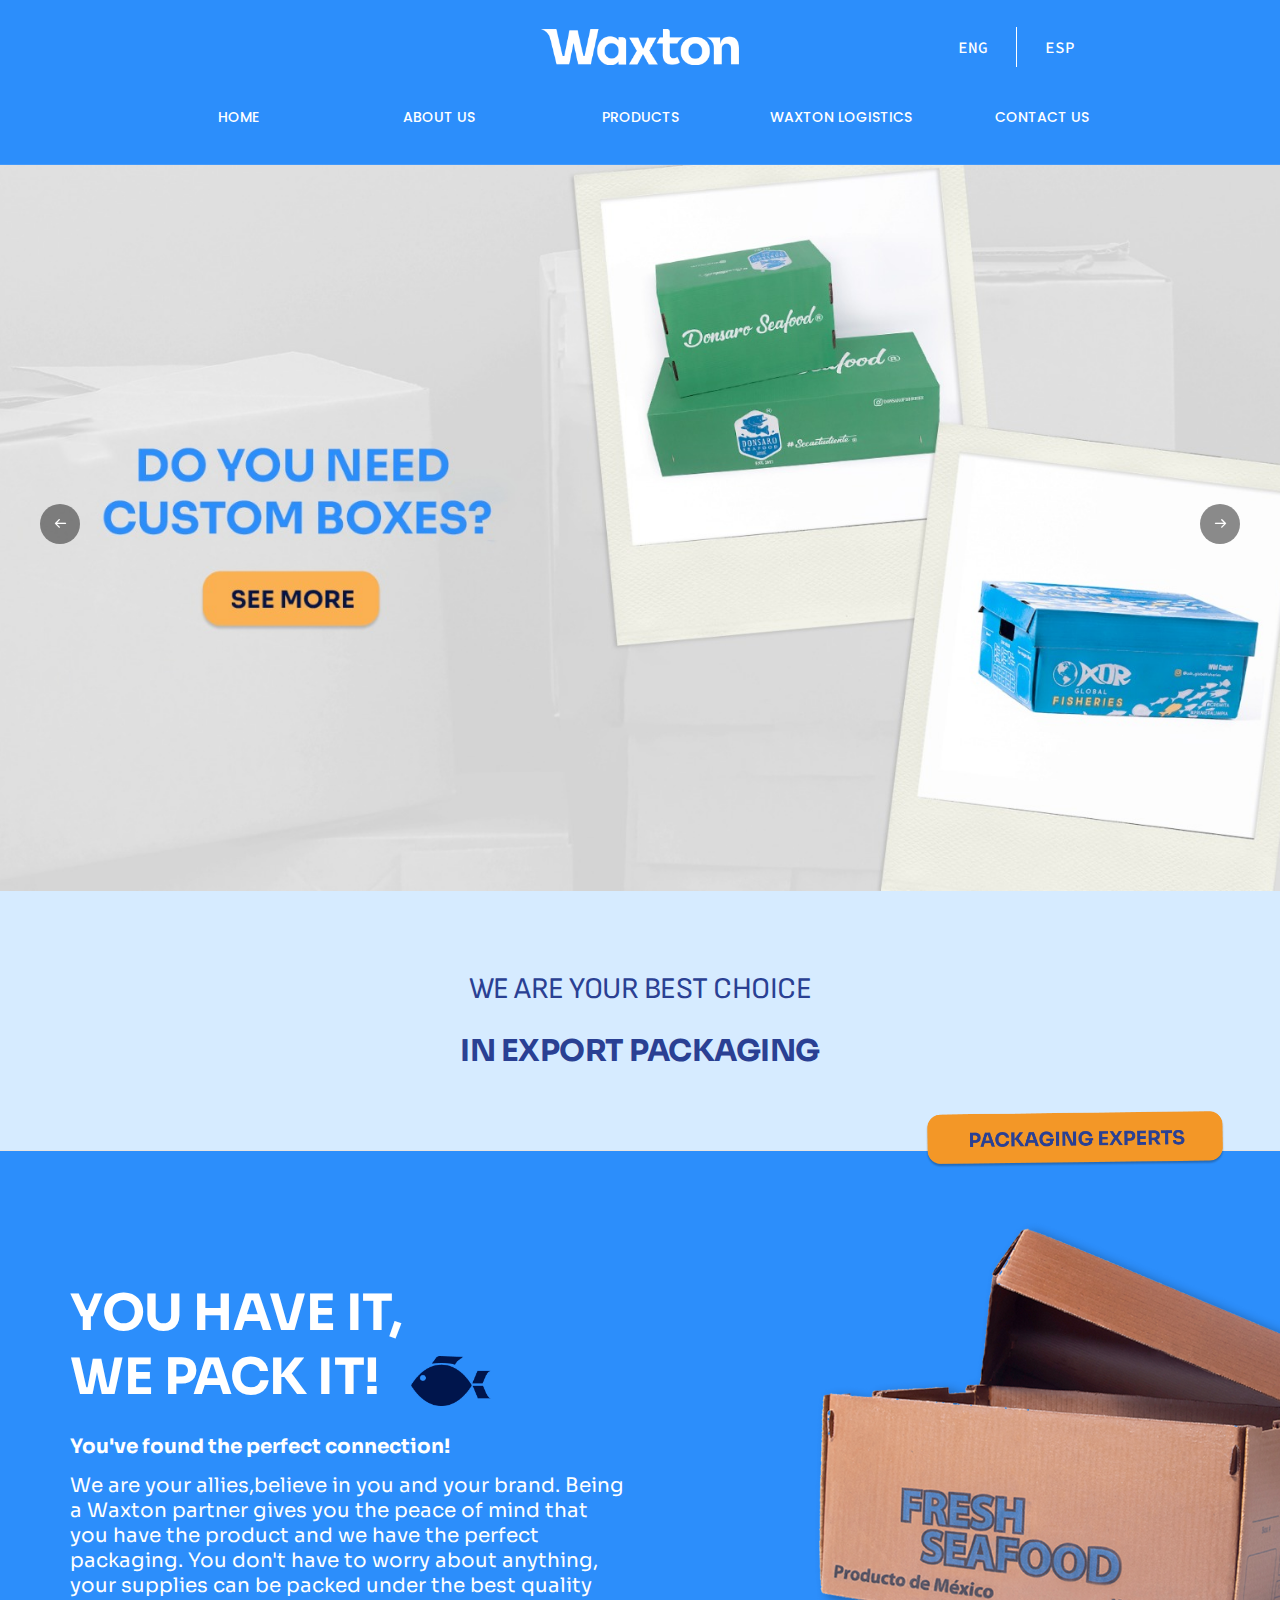
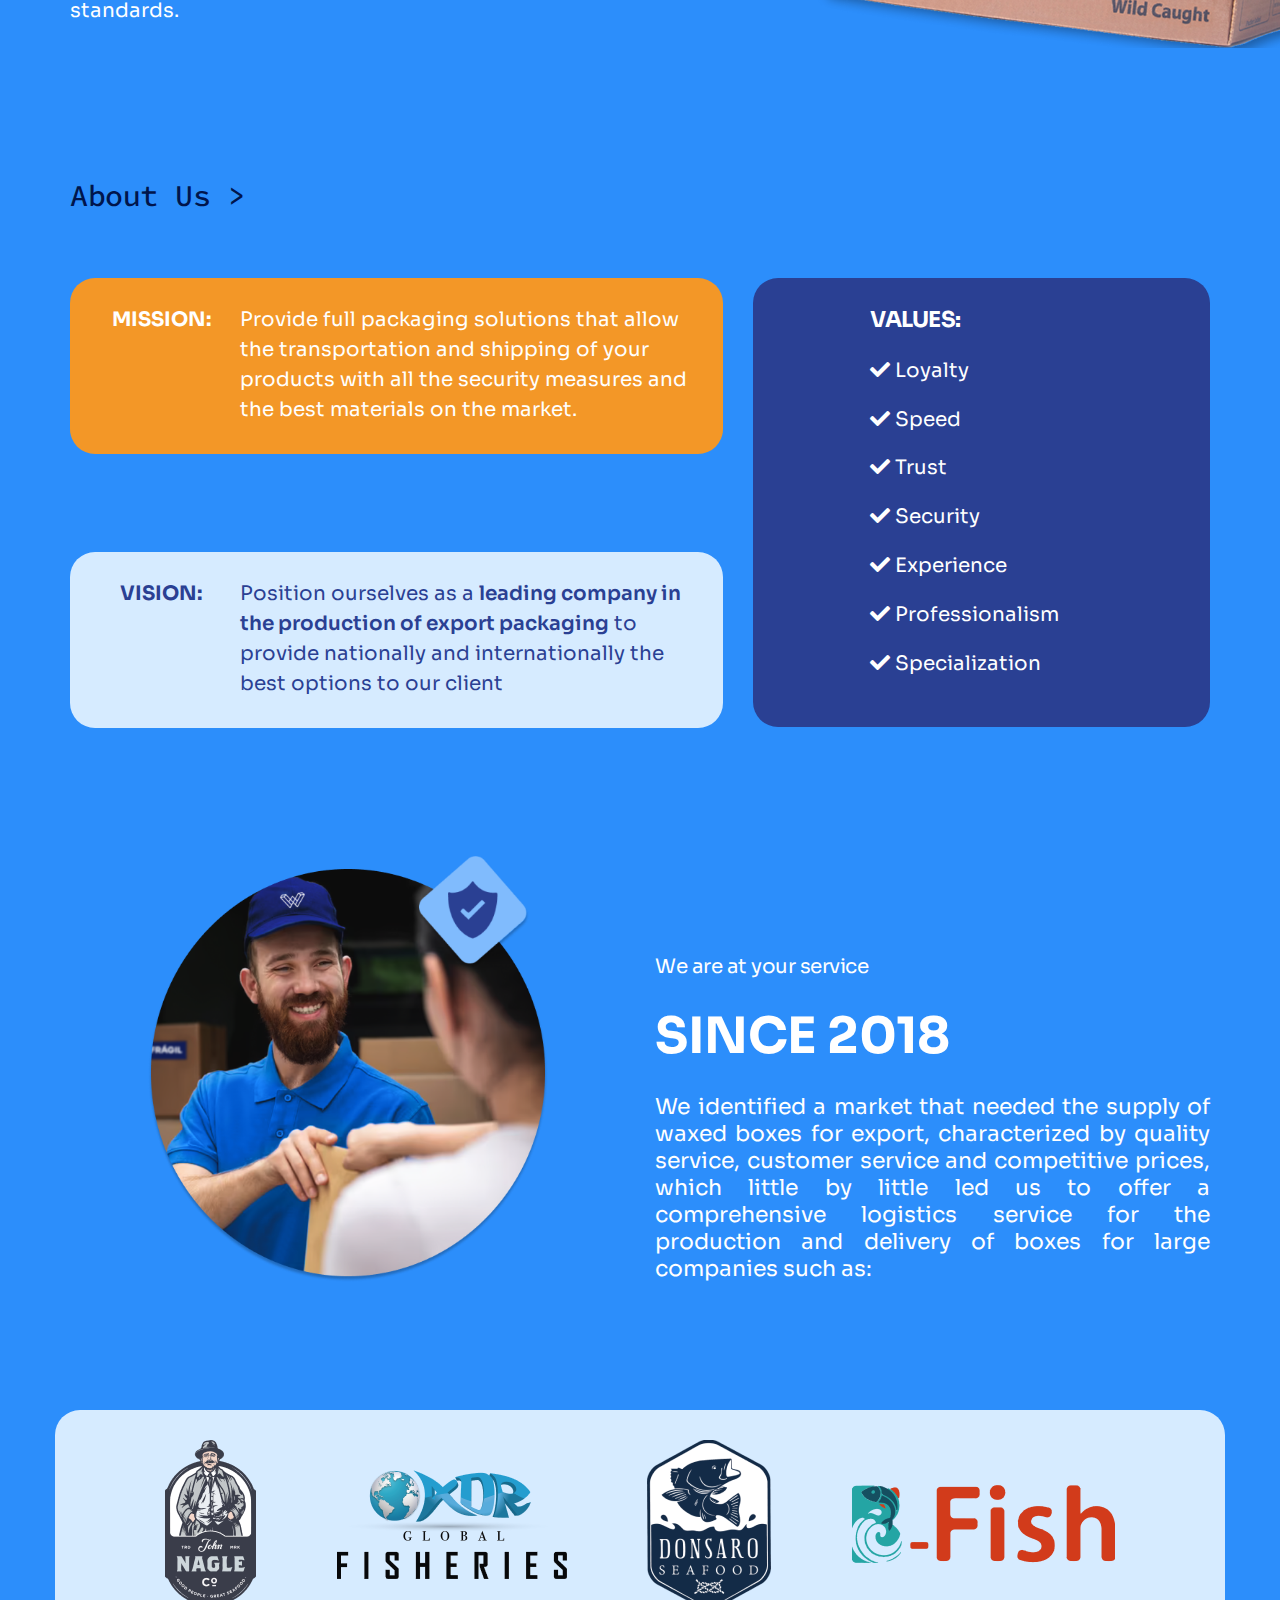
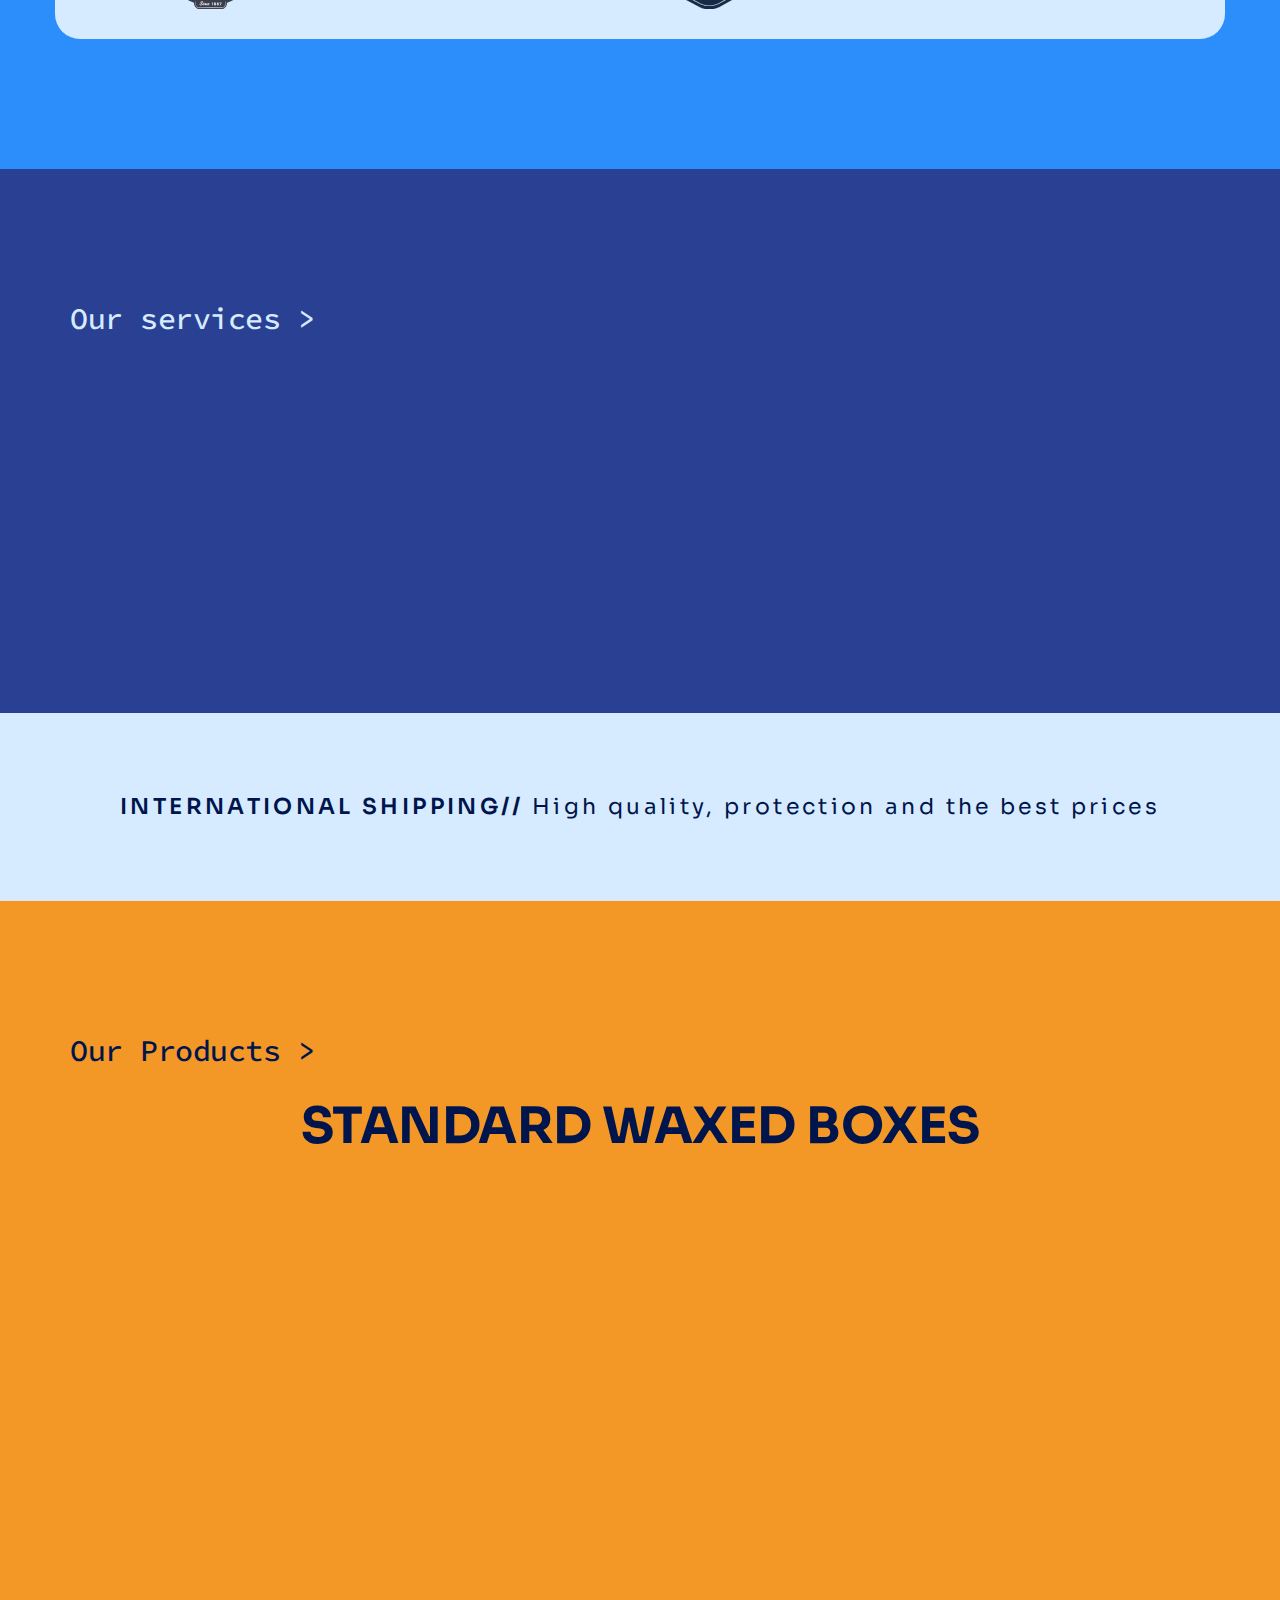
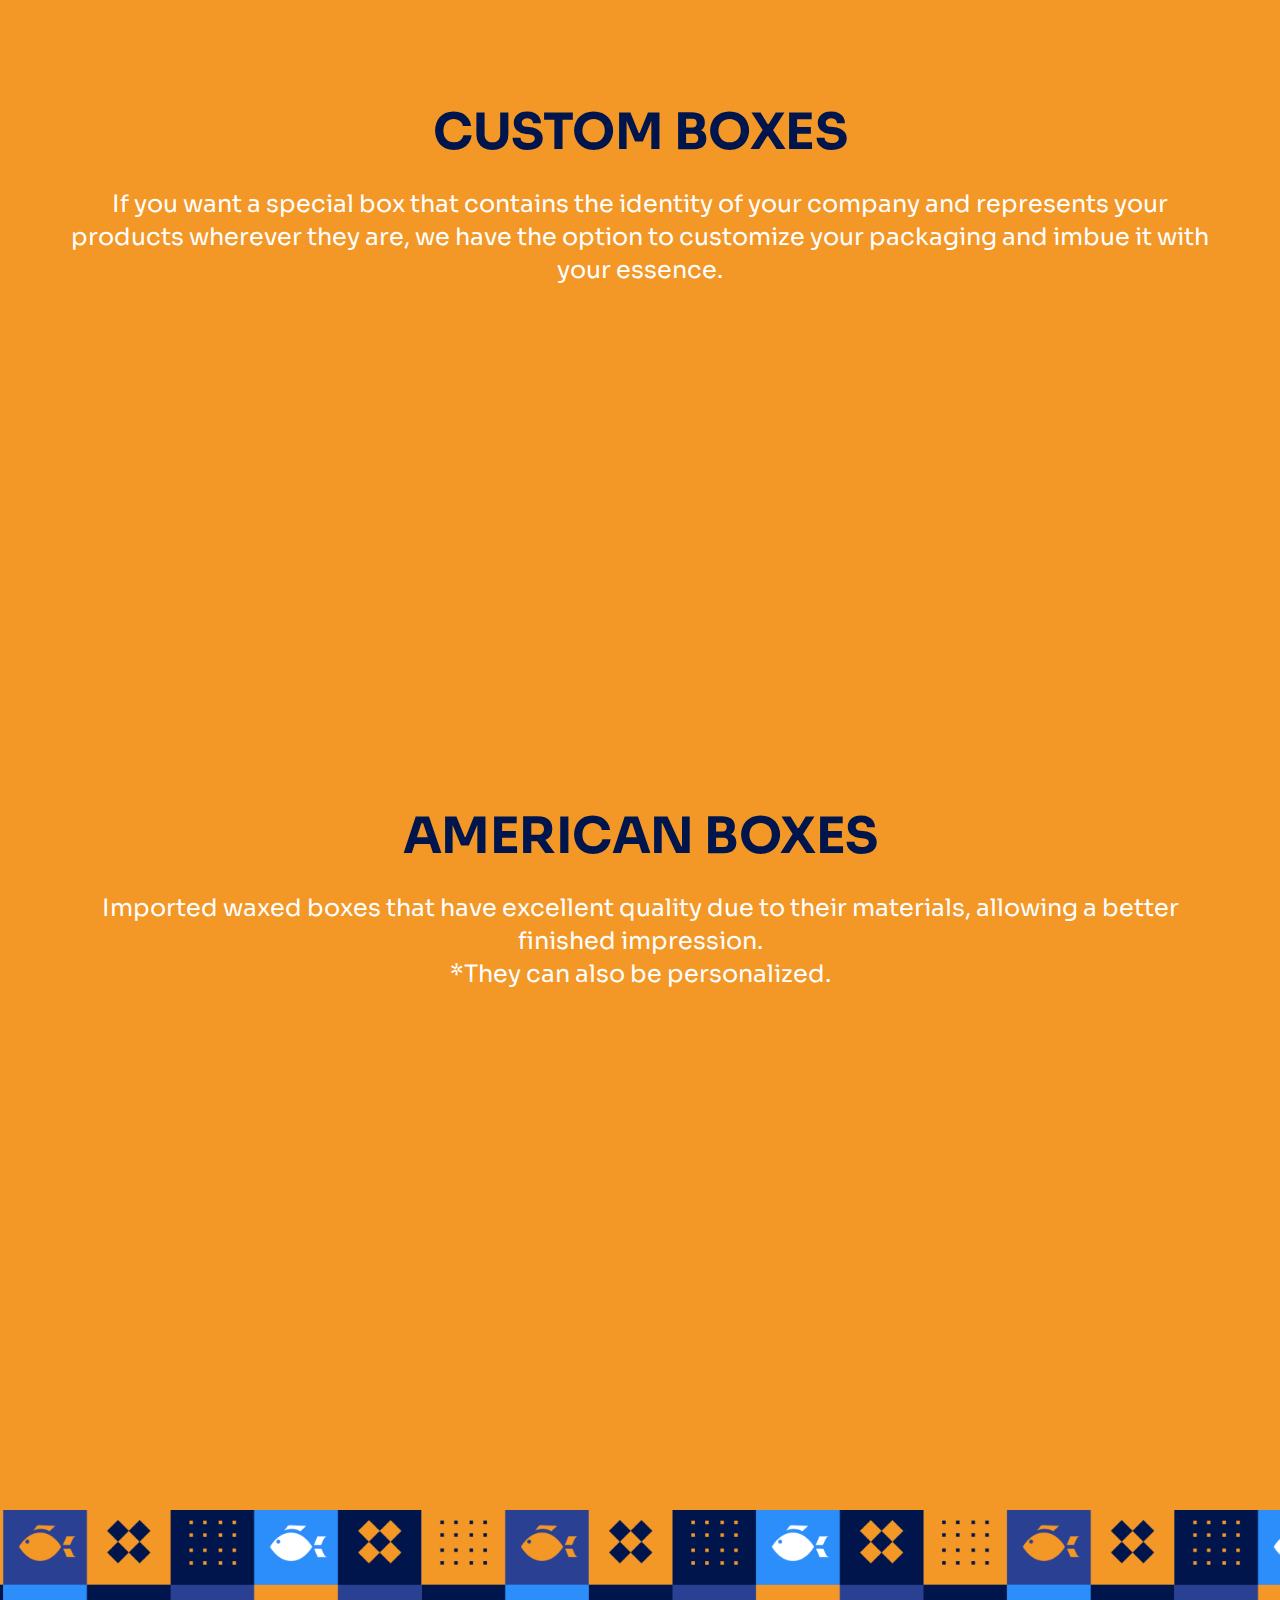
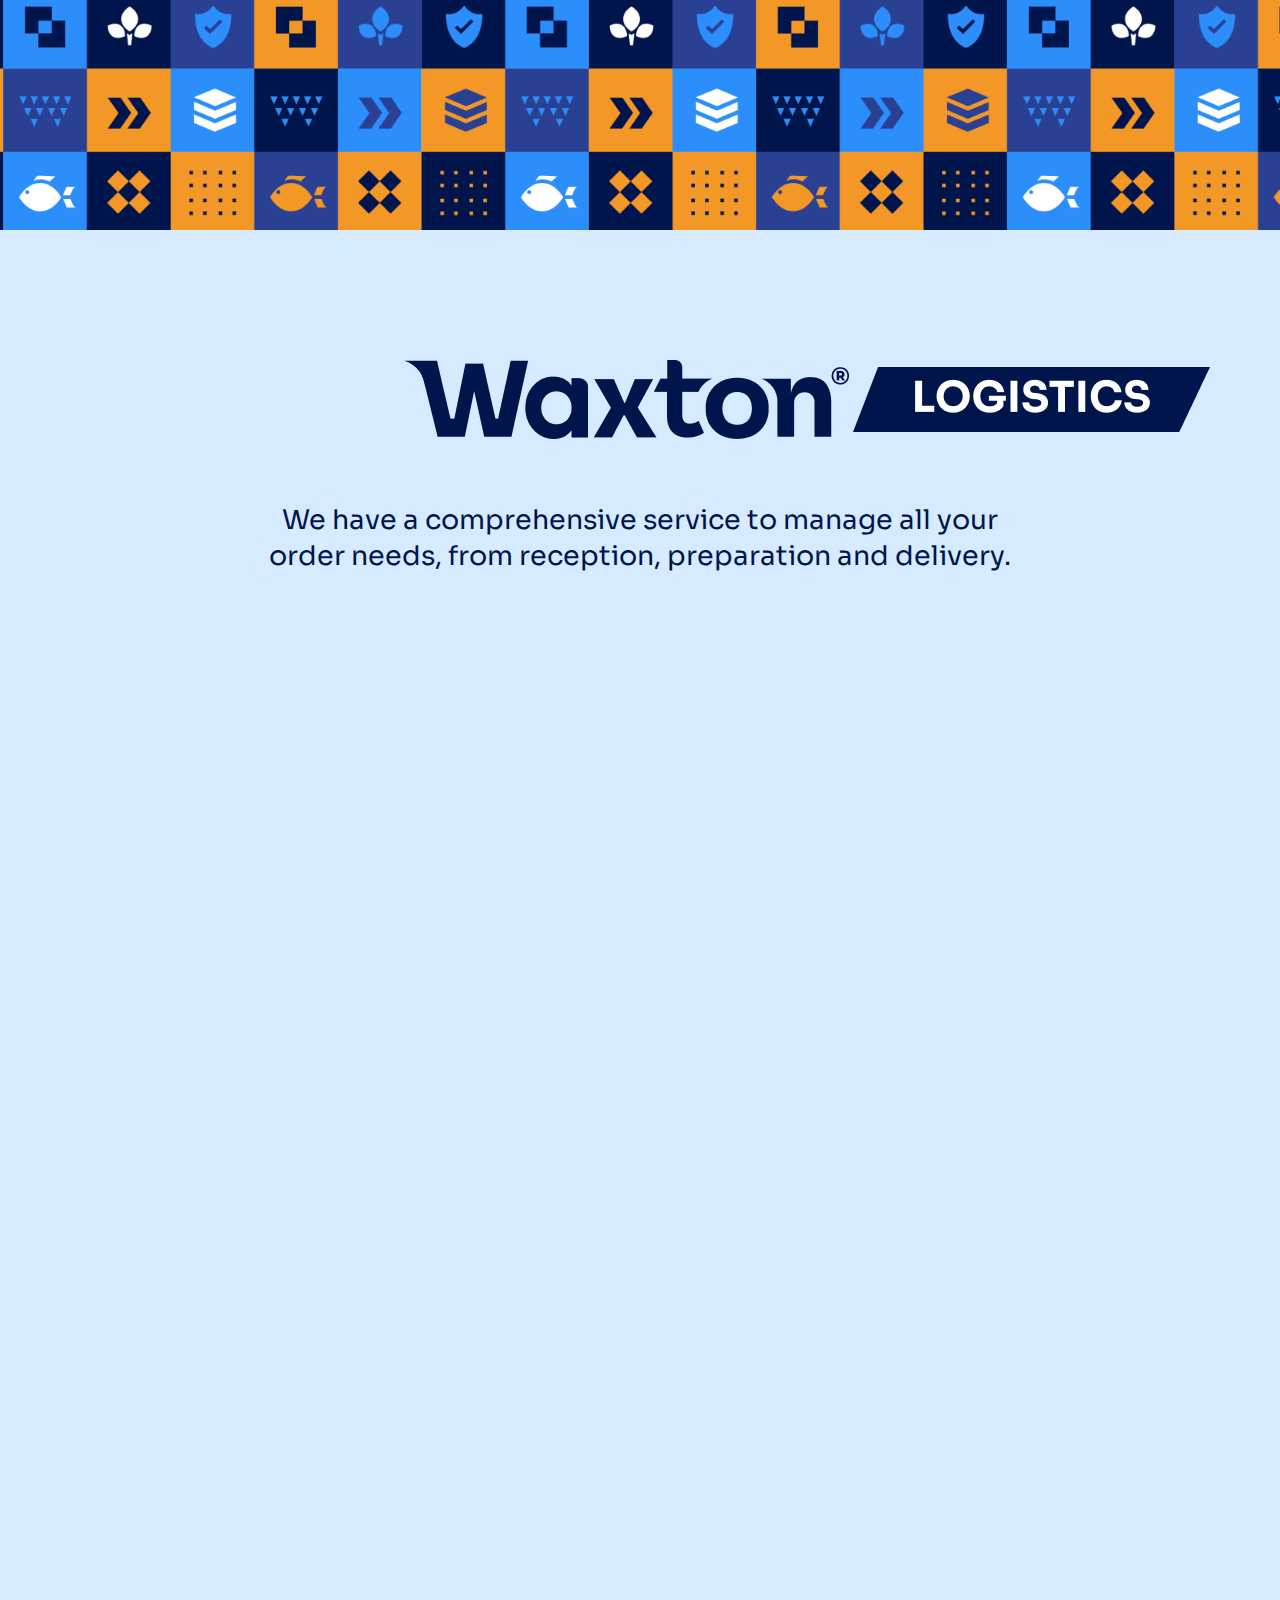
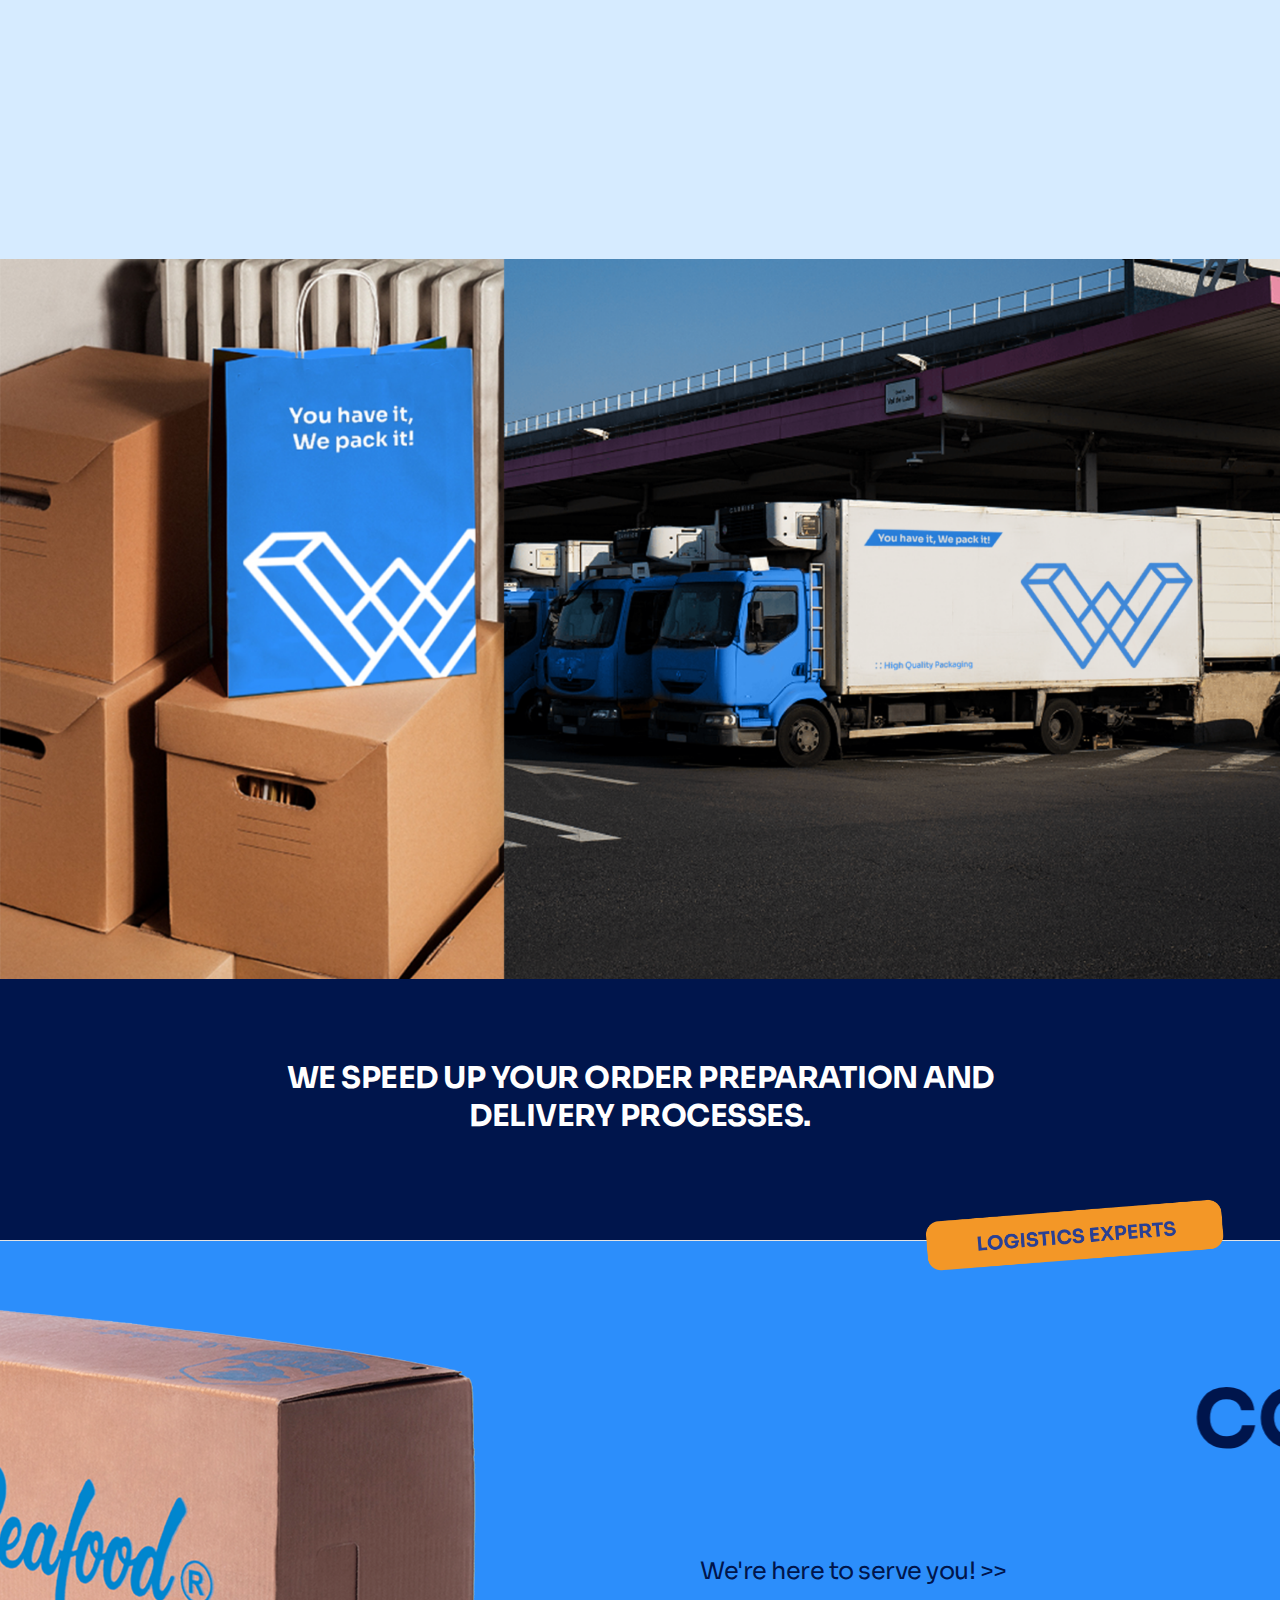
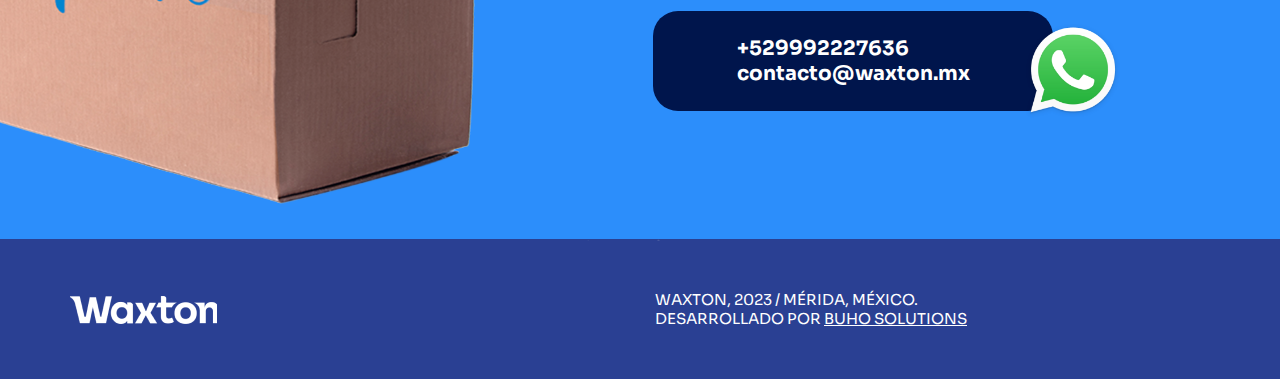
==== index_eng.html @ 56ac3d37 "Actualizacion 01-12" ====
<!doctype html>
<html class="no-js" lang="en">
    <head>
        <title>Waxton</title>
        <meta charset="utf-8">
        <meta http-equiv="X-UA-Compatible" content="IE=edge" />
        <meta name="author" content="ThemeZaa">
        <meta name="viewport" content="width=device-width,initial-scale=1.0,maximum-scale=1" />
        <meta name="description" content="WAXTON | Identificamos un mercado que necesitaba del abastecimiento de cajas enceradas para la exportación, caracterizado por la calidad en el servicio, el trato al cliente y precios competitivos, lo que poco a poco nos llevó a ofertar un servicio de logística integral para la producción y entrega de las cajas">
        <!-- favicon icon -->
        <link rel="shortcut icon" href="images/favicon.png">
        <!-- style sheets and font icons  -->
        <link rel="stylesheet" type="text/css" href="css/font-icons.min.css">
        <link rel="stylesheet" type="text/css" href="css/theme-vendors.min.css">
        <link rel="stylesheet" type="text/css" href="css/style.css" />
        <link rel="stylesheet" type="text/css" href="css/responsive.css" />
    </head>
    <body data-mobile-nav-style="classic" class="p-0-responsive">
        <!-- start header -->
        <header class="header-with-topbar">
            <nav class="navbar navbar-expand-lg navbar-dark  border-bottom border-color-white-transparent header-light bg-client-blue navbar-boxed header-reverse-scroll top-space navbar-light fixed-top ">
                
                <div class="container-fluid nav-header-container pr-respinsive ">
                    <div class="col-xl-6 col-lg-6 col-sm-6  text-center">
                        <a class="navbar-brand" href="index.html">
                            <img src="images/logos/logo_waxton.png" data-at2x="images/logos/logo_waxton.png" alt="" class="default-logo">
                            <img src="images/logos/logo_waxton.png" data-at2x="images/logos/logo_waxton.png" alt="" class="alt-logo">
                            <img src="images/logos/logo_waxton.png" data-at2x="images/logos/logo_waxton.png" alt="" class="mobile-logo">
                        </a>
                    </div>
                    <div class="col-auto col-lg-10 col-sm-6 menu-order px-lg-0">
                        <button class="navbar-toggler float-end" type="button" data-bs-toggle="collapse" data-bs-target="#navbarNav" aria-controls="navbarNav" aria-label="Toggle navigation">
                            <span class="navbar-toggler-line"></span>
                            <span class="navbar-toggler-line"></span>
                            <span class="navbar-toggler-line"></span>
                            <span class="navbar-toggler-line"></span>
                        </button>
                        <div class="collapse navbar-collapse justify-content-center" id="navbarNav">
                            <ul class="navbar-nav alt-font">
                                <li class="nav-item  ">
                                    <a href="#inicio" class="nav-link">HOME</a>
                                </li>
                                <li class="nav-item  ">
                                    <a href="#nosotros" class="nav-link">ABOUT US</a>
                                </li>
                                <li class="nav-item  ">
                                    <a href="#productos" class="nav-link">PRODUCTS</a>
                                </li>
                                <li class="nav-item  ">
                                    <a href="#waxton-logistic" class="nav-link">WAXTON LOGISTICS</a>
                                    
                                </li>
                                <li class="nav-item   ">
                                    <a href="#contacto" class="nav-link">CONTACT US</a>
                                </li>
                            </ul>
                            <div class="container_translate-2">
                                <a class="link-esp" href="#!">ESP</a>
                                <div class="separador-horizontal"></div>
                                <a class="link-eng" href="index_eng.html">ENG</a>
                            </div>
                            <img class="img-menu-resp" src="images/logos/logo_waxton.png" alt="">
                        </div>
                    </div>

                    <div class="container_translate">
                        <a class="link-esp" href="#!">ENG</a>
                        <div class="separador-horizontal"></div>
                        <a class="link-eng" href="index.html">ESP</a>
                    </div>
                </div>
            </nav>
        </header>
        <!-- end header -->
        <div class="main-content">
            <!-- start section -->
            <section class="padding-responsive" >
                <div class="container-fluid position-relative">
                    <div class="row">
                        <div class="swiper-container h-250px-resp white-move full-screen p-0 md-h-650px sm-h-500px" data-slider-options='{ "slidesPerView": 1, "loop": true, "autoplay": { "delay": 4500, "disableOnInteraction": false },  "pagination": { "el": ".swiper-pagination", "clickable": true }, "navigation": { "nextEl": ".swiper-button-next-nav", "prevEl": ".swiper-button-previous-nav" }, "keyboard": { "enabled": true, "onlyInViewport": true }, "effect": "slide" }'>
                            <div class="swiper-wrapper">
                                <!-- start slider item -->
                                <div class="swiper-slide cover-background" style="background-image:url('images/slider/slides_eng-1.jpeg');">
                                    
                                </div>
                                <!-- end slider item -->
                                <!-- start slider item -->
                                <div class="swiper-slide cover-background" style="background-image:url('images/slider/slider-eng-2.jpeg');">
                                    
                                </div>
                                <!-- end slider item -->
                                <!-- start slider item -->
                                <div class="swiper-slide cover-background" style="background-image:url('images/slider/slider-eng-3.jpeg');">

                                </div>
                                <!-- end slider item -->                          
                            </div>
                            <!-- start slider pagination -->
                            <div class="swiper-pagination swiper-light-pagination d-sm-none"></div>
                            <!-- end slider pagination -->
                            <!-- start slider navigation -->
                            <div class="swiper-button-next-nav swiper-button-next rounded-circle slider-navigation-style-07 d-none d-sm-flex"><i class="feather icon-feather-arrow-right"></i></div>
                            <div class="swiper-button-previous-nav swiper-button-prev rounded-circle slider-navigation-style-07 d-none d-sm-flex"><i class="feather icon-feather-arrow-left"></i></div>
                            <!-- end slider navigation -->
                        </div>
                    </div>
                </div>
            </section>
            <!-- end section -->
            <!-- start section -->
            <section class="half-section bg-client-blue2 border-bottom border-color-medium-gray">
                <div class="container position-relative">
                    <div class="row justify-content-center">
                        <div class="col-xl-8 text-center">
                            <h4 class="banner-subtitle">WE ARE YOUR BEST CHOICE</h4>
                            <h2 class="banner-title">IN EXPORT PACKAGING</h2>
                        </div>
                        
                    </div>
                    <img class="position-absolute posicionamiento-button" src="images/icons/expertos-en-cajas-eng.png" alt="button expertos">
                </div>
                
            </section>
            <!-- end section -->
            <!-- start section -->
            <section id="inicio" class="background-position-left-bottom bg-client-blue background-no-repeat position-relative">
                <div class="container">
                    <div class="row align-items-center position-relative">
                        <div class="col-12 col-xl-6 col-lg-6 ">
                            <div class="row container-inicio-respons">
                                <div class="col-6 col-xl-12 col-lg-12 position-relative">
                                    <h5 class="title-section-web-pack" data-wow-delay="0.1s">
                                        YOU HAVE IT, <br>
                                        WE PACK IT! &nbsp; <img class="image-dnone" width="80" height="50" src="images/icons/icon_pez.png" alt=""> 
                                    </h5>
                                </div>
                            </div>
                            <div class="row">
                                <span class="sub-title-section-web-pack mb-3">You've found the perfect connection!</span>
                                <p class="parrafo-section-web-pack">
                                    We are your allies,believe in you and your brand. Being a Waxton partner gives you the peace of mind that you have the product and we have the perfect packaging. You don't have to worry about anything, your supplies can be packed under the best quality standards.
                                </p>
                            </div>
                        </div>
                        
                        <img class="img-caja-2" loading="lazy" src="images/CAJA_1.png" alt="Imagen caja" />
                       
                    </div>
                </div>
            </section>
            <section id="nosotros" class="background-position-left-bottom bg-client-blue background-no-repeat position-relative">
                <div class="container padding-ten-top">
                    <div class="row">
                        <div class="col-xl-12 text-left">
                            <h3 class="title-filosofia">About Us ></h3>
                        </div>
                    </div>
                </div>
                <div class="container padding-three-top " >
                    <div class="row ">
                        <div class="col-xl-7 ">
                            <div class="container bg-orange-client p-2rem mb-responsive">
                                <div class="row mision-responsive">
                                    <div class="col-3 col-xl-3 p-0 text-center">
                                        <span class="mision-title">MISSION:</span>
                                    </div>
                                    <div class="col-9 col-xl-9 p-0">
                                        <span class="info-mision">
                                            Provide full packaging solutions that allow the transportation and shipping of your products with all the security measures and the best materials on the market.
                                        </span>
                                    </div>
                                </div>
                            </div>
                            <div class="container bg-client-blue2 border-radius-25px p-2rem">
                                <div class="row vision-responsive">
                                    <div class="col-3 col-xl-3 p-0 text-center">
                                        <span class="vision-title">VISION:</span>
                                    </div>
                                    <div class="col-9 col-xl-9 p-0">
                                        <span class="info-vision">
                                            Position ourselves as a <strong>leading company in the production of export packaging</strong> to provide nationally and internationally the best options to our client
                                               
                                        </span>
                                    </div>
                                </div>
                            </div>
                        </div>
                        <div class="col-xl-5 margin-4rem-responsive">
                            <div class="container bg-client-blue3 p-2rem border-radius-25px">
                                <div class="row justify-content-center">
                                    <div class="col-xl-7 section-valores">
                                        <div class="row flex-valores">
                                            <div class="col-4 col-xl-12">
                                                <h3 class="valores-title">VALUES:</h3>
                                            </div>
                                            <div class="col-8 col-xl-12">
                                                <ul class="list-valores" >
                                                    <li><i class="fa fa-check mr-5" aria-hidden="true"></i> Loyalty</li>
                                                    <li><i class="fa fa-check mr-5" aria-hidden="true"></i> Speed</li>
                                                    <li><i class="fa fa-check mr-5" aria-hidden="true"></i> Trust</li>
                                                    <li><i class="fa fa-check mr-5" aria-hidden="true"></i> Security</li>
                                                    <li><i class="fa fa-check mr-5" aria-hidden="true"></i> Experience</li>
                                                    <li><i class="fa fa-check mr-5" aria-hidden="true"></i> Professionalism</li>
                                                    <li><i class="fa fa-check mr-5" aria-hidden="true"></i> Specialization</li>
                                                </ul>
                                            </div>
                                        </div>
                                    </div>
                                </div>
                            </div>
                        </div>
                    </div>
                </div>
                <div  class="container padding-ten-top">
                    <div class="row">
                        <div class="col-xl-6 text-center-rsp text-center">
                            <img width="400" src="images/logos/Group_8.png" alt="Group_8">
                        </div>
                        <div class="col-xl-6 container-info">
                            <h4 class="info-subtitle">We are at your service</h4>
                            <h2 class="info-title">SINCE 2018</h2>
                            <span class="info-description">
                                We identified a market that needed the supply of waxed boxes for export, characterized by quality service, customer service and competitive prices, which little by little led us to offer a comprehensive logistics service for the production and delivery of boxes for large companies such as:
                            </span>
                        </div>
                    </div>
                </div>
                <div class="container padding-ten-top">
                    <div class="row bg-client-blue2 border-radius-25px container-logos ">
                        <!-- start client logo item -->
                        <div class="card2">
                            <img class="img-logo1" alt="" src="images/empresas/empresa_1.png">
                        </div>
                        
                        <!-- end client logo item -->
                        <!-- start client logo item -->
                        <div class="card2">
                            <img class="img-logo2" alt="" src="images/empresas/empresa_2.png">
                        </div>
                       
                        <!-- end client logo item -->
                        <!-- start client logo item -->
                        <div class="card2">
                            <img class="img-logo3" alt="" src="images/empresas/empresa_3.png">
                        </div>
                       
                        <!-- end client logo item -->
                        <!-- start client logo item -->
                        <div class="card2">
                            <img class="img-logo4" alt="" src="images/empresas/empresa_4.png">
                        </div>
                        
                        <!-- end client logo item -->
                    </div>
                </div>

            </section>
            <!-- end section -->
            <!-- start section -->
            <section class="background-position-left-bottom background-no-repeat bg-client-blue3" >
                <div class="container">
                    <div class="row">
                        <div class="col-xl-6">
                            <h2 class="title-servicios">Our services ></h2>
                        </div>
                    </div>
                </div>
                <div class="container padding-three-top padding-12-top">
                    <div class="row align-items-center gap-3rem">
                        <div class="col-12 col-lg-6 position-relative z-index-1 md-margin-50px-bottom sm-margin-35px-bottom wow animate__fadeIn" data-wow-delay="0.1s">
                            <div class="swiper-slide box-shadow-small box-shadow-extra-large-hover">
                                <div class="position-relative container-produccion padding-4-rem-all md-padding-4-rem-lr">
                                    <div class="bg-orange-client text-small  alt-font text-blue-client text-uppercase position-absolute top-minus-15px right-33 padding-5px-tb padding-20px-lr text-button-card">PRODUCTION</div>
                                    <span class="text-pruduccion">
                                        Manufacture of waxed cardboard boxes for the export of products.
                                    </span>
                                    <img class="text-small font-weight-500 alt-font text-blue-client text-uppercase position-absolute bottom-minus-24px right-6 padding-5px-tb padding-20px-lr " src="images/icons/icon-produccion.png" alt="Icon produccion" width="95">

                                    
                                </div>
                            </div>
                        </div>
                        <div class="col-12 col-lg-6 position-relative z-index-1 md-margin-50px-bottom sm-margin-35px-bottom wow animate__fadeIn" data-wow-delay="0.1s">
                            <div class="swiper-slide box-shadow-small box-shadow-extra-large-hover">
                                <div class="position-relative container-produccion padding-3-rem-all md-padding-4-rem-lr">
                                    <div class="bg-orange-client text-small  alt-font text-blue-client text-uppercase position-absolute top-minus-15px right-33 padding-5px-tb padding-20px-lr text-button-card">LOGISTIC</div>
                                    <span class="text-pruduccion">
                                        Logistics service: <br>
                                        Storage, delivery service and inventory.
                                    </span>
                                    <img class="text-small font-weight-500 alt-font text-blue-client text-uppercase position-absolute bottom-minus-24px right-6 padding-5px-tb padding-20px-lr text-button-card" src="images/icons/icon-logistica.png" alt="Icon logística" width="120">

                                    
                                </div>
                            </div>
                        </div>
                    </div>
                </div>
            </section>
            <!-- end section -->
            <!-- start section -->
            <section class="half-section bg-client-blue2 border-bottom border-color-medium-gray">
                <div class="container ">
                    <div class="row justify-content-center">
                        <div class="col-xl-12 text-center">
                            <h2 class="banner-title2"> <strong>INTERNATIONAL SHIPPING//</strong> High quality, protection and the best prices</h2>
                        </div>
                        
                    </div>
                </div>
            </section>
            <!-- end section -->
            <!-- start section -->
            <section id="productos" class="background-position-left-bottom background-no-repeat bg-orange-client border-radius-0px" >
                <div class="container">
                    <div class="row">
                        <div class="col-xl-6">
                            <h2 class="title-productos">Our Products ></h2>
                        </div>
                    </div>
                </div>
                <div class="container">
                    <div class="row justify-content-center">
                        <div class="col-xl-12 ">
                            <h2 class="title-productos-cards">STANDARD WAXED BOXES</h2>
                            <h2 class="title-productos-cards2">CAJAS ENCERADAS ESTÁNDAR</h2>
                            
                        </div>
                    </div>
                </div>
                <div class="container padding-three-top">
                    <div class="row align-items-center gap-3rem">
                        <div class="col-12 col-lg-4 position-relative z-index-1 md-margin-50px-bottom sm-margin-35px-bottom wow animate__fadeIn" data-wow-delay="0.1s">
                            <div class="swiper-slide box-shadow-small ">
                                <div class="position-relative container-product md-padding-4-rem-lr">
                                    <img loading="lazy" src="images/cards/card-1.png" alt="card 1">
                                    <div class="bg-client-blue4 text-small font-weight-500 alt-font text-blue-client  position-absolute bottom-minus-25px  padding-5px-tb padding-20px-lr text-button-card2 border-radius-25px">55 Lb <br> Box</div>

                                    
                                </div>
                            </div>
                        </div>
                        <div class="col-12 col-lg-4 position-relative z-index-1 md-margin-50px-bottom sm-margin-35px-bottom wow animate__fadeIn" data-wow-delay="0.1s">
                            <div class="swiper-slide box-shadow-small ">
                                <div class="position-relative container-product md-padding-4-rem-lr">
                                    <img loading="lazy" class="border-radius-25px" src="images/cards/card_2.png" alt="card 2">
                                    <div class="bg-client-blue4 text-small font-weight-500 alt-font text-blue-client  position-absolute bottom-minus-25px  padding-5px-tb padding-20px-lr text-button-card2 border-radius-25px">110 Lb <br> Box</div>
                                </div>
                            </div>
                        </div>
                        <div class="col-12 col-lg-4 position-relative z-index-1 md-margin-50px-bottom sm-margin-35px-bottom wow animate__fadeIn" data-wow-delay="0.1s">
                            <div class="swiper-slide box-shadow-small ">
                                <div class="position-relative container-product md-padding-4-rem-lr">
                                    <img loading="lazy" class="border-radius-25px" src="images/cards/card_3.png" alt="card 3">
                                    <div class="bg-client-blue4 text-small font-weight-500 alt-font text-blue-client  position-absolute bottom-minus-25px  padding-5px-tb padding-20px-lr text-button-card2 border-radius-25px">55 Lb <br>Extended Lid</div>
                                </div>
                            </div>
                        </div>
                    </div>
                </div>
                <div class="container padding-ten-top">
                    <div class="col-xl-12 ">
                        <h2 class="title-productos-cards">CUSTOM BOXES</h2>
                        <h2 class="title-productos-cards2">CAJAS PERSONALIZADAS</h2>
                    </div>
                </div>
                <div class="container ">
                    <div class="col-xl-12 text-center">
                        <span class="description-productos-cards">
                            If you want a special box that contains the identity of your company and represents your products wherever they are, we have the option to customize your packaging and imbue it with your essence.
                        </span>
                    </div>
                </div>
                <div class="container padding-three-top">
                    <div class="row align-items-center gap-3rem">
                        <div class="col-12 col-lg-4 position-relative z-index-1 md-margin-50px-bottom sm-margin-35px-bottom wow animate__fadeIn" data-wow-delay="0.1s">
                            <div class="swiper-slide box-shadow-small ">
                                <div class="position-relative container-product md-padding-4-rem-lr">
                                    <img loading="lazy" src="images/cards/card_4.png" alt="card 4">
                                    <div class="bg-client-blue4 text-small font-weight-500 alt-font text-blue-client  position-absolute bottom-minus-25px  padding-5px-tb padding-20px-lr text-button-card2 border-radius-25px">55 Lb <br> Box</div>
                                </div>
                            </div>
                        </div>
                        <div class="col-12 col-lg-4 position-relative z-index-1 md-margin-50px-bottom sm-margin-35px-bottom wow animate__fadeIn" data-wow-delay="0.1s">
                            <div class="swiper-slide box-shadow-small ">
                                <div class="position-relative container-product md-padding-4-rem-lr">
                                    <img loading="lazy" class="border-radius-25px" src="images/cards/card_5.png" alt="card 5">
                                    <div class="bg-client-blue4 text-small font-weight-500 alt-font text-blue-client  position-absolute bottom-minus-25px  padding-5px-tb padding-20px-lr text-button-card2 border-radius-25px">110 Lb <br> Box</div>
                                </div>
                            </div>
                        </div>
                        <div class="col-12 col-lg-4 position-relative z-index-1 md-margin-50px-bottom sm-margin-35px-bottom wow animate__fadeIn" data-wow-delay="0.1s">
                            <div class="swiper-slide box-shadow-small ">
                                <div class="position-relative container-product md-padding-4-rem-lr">
                                    <img loading="lazy" class="border-radius-25px" src="images/cards/card_6.png" alt="card 6">
                                    <div class="bg-client-blue4 text-small font-weight-500 alt-font text-blue-client text-uppercase position-absolute bottom-minus-25px  padding-5px-tb padding-20px-lr text-button-card2 border-radius-25px">55 Lb <br> Extended Lid</div>
                                </div>
                            </div>
                        </div>
                    </div>
                </div>
                <div class="container padding-ten-top">
                    <div class="col-xl-12 ">
                        <h2 class="title-productos-cards">AMERICAN BOXES</h2>
                        <h2 class="title-productos-cards2">CAJAS ENCERADAS AMERICANAS</h2>
                    </div>
                </div>
                <div class="container ">
                    <div class="col-xl-12 text-center">
                        <span class="description-productos-cards">
                            Imported waxed boxes that have excellent quality due to their materials, allowing a better finished impression. <br> *They can also be personalized.
                        </span>
                    </div>
                </div>
                <div class="container padding-three-top">
                    <div class="row align-items-center justify-content-center gap-3rem">
                        <div class="col-12 col-lg-4 position-relative z-index-1 md-margin-50px-bottom sm-margin-35px-bottom wow animate__fadeIn" data-wow-delay="0.1s">
                            <div class="swiper-slide box-shadow-small ">
                                <div class="position-relative container-product md-padding-4-rem-lr">
                                    <img loading="lazy" src="images/cards/card_7.png" alt="card 7">
                                    <div class="bg-client-blue4 text-small font-weight-500 alt-font text-blue-client  position-absolute bottom-minus-25px  padding-5px-tb padding-20px-lr text-button-card2 border-radius-25px">55 Lb <br> Box</div>

                                    
                                </div>
                            </div>
                        </div>
                        <div class="col-12 col-lg-4 position-relative z-index-1 md-margin-50px-bottom sm-margin-35px-bottom wow animate__fadeIn" data-wow-delay="0.1s">
                            <div class="swiper-slide box-shadow-small ">
                                <div class="position-relative container-product md-padding-4-rem-lr">
                                    <img loading="lazy" class="border-radius-25px" src="images/cards/card-8.png" alt="card 8">
                                    <div class="bg-client-blue4 text-small font-weight-500 alt-font text-blue-client  position-absolute bottom-minus-25px  padding-5px-tb padding-20px-lr text-button-card2 border-radius-25px">110 Lb <br> Box</div>
                                </div>
                            </div>
                        </div>
                        
                    </div>
                </div>
            </section>
            <!-- end section -->
            <section class="big-section cover-background" style="background-image:url('images/banner/img-banner.png');">
            </section>
            <!-- start section -->
            <section id="waxton-logistic" class="background-position-left-bottom background-no-repeat bg-client-blue2" >
                <div class="container">
                    <div class="row justify-content-center">
                        <div class="col-xl-12 text-center text-right-response ">
                            <img class="image-dnone" src="images/logos/Recurso7_1.png" alt="">
                            <img class="img-logistic" src="images/logos/Recurso_11.png" alt="">
                        </div>
                    </div>
                </div>
                <div class="container padding-five-top ">
                    <div class="row justify-content-center">
                        <div class="col-xl-8 text-center">
                            <span class="description-servicios-cards">
                                We have a comprehensive service to manage all your order needs, from reception, preparation and delivery.
                            </span>
                        </div>
                    </div>
                    
                </div>
                <div class="container padding-ten-top">
                    <div class="row align-items-center justify-content-center services-card">
                        <div class="col-12 col-lg-11 position-relative z-index-1 md-margin-50px-bottom sm-margin-35px-bottom wow animate__fadeIn" data-wow-delay="0.1s">
                            <div class="swiper-slide box-shadow-small ">
                                <div class="position-relative container-services padding-3-rem-all md-padding-4-rem-lr">
                                    <div class="text-small font-weight-500 alt-font text-blue-client text-uppercase position-absolute top-minus-60px left-0 padding-5px-tb padding-20px-lr text-number-card">1</div>
                                    <div class="row align-items-center">
                                        <div class="col-4 col-xl-4">
                                            <span class="services-one-title">
                                                RECEPTION <br> OF THE ORDER
                                            </span>
                                            <img class="img-responsive-none" src="images/icons/Arrow_2.png" alt="Arrow_2">
                                        </div>
                                        <div class="col-xl-2 image-dnone">
                                            <img src="images/icons/Arrow_2.png" alt="Arrow_2">
                                        </div>
                                        <div class="col-8 col-xl-6">
                                            <span class="services-one-description">
                                                We take care of receiving all orders placed, trying to have efficient inventory to achieve a “tense flow”, that is, guaranteeing that the products arrive at your warehouse just in time to serve them.
                                            </span>
                                        </div>

                                    </div>
                                    
                                </div>
                            </div>
                        </div>
                        <div class="col-12 col-lg-11 position-relative z-index-1 md-margin-50px-bottom sm-margin-35px-bottom wow animate__fadeIn" data-wow-delay="0.1s">
                            <div class="swiper-slide box-shadow-small box-shadow-extra-large-hover">
                                <div class="position-relative container-services padding-3-rem-all md-padding-4-rem-lr">
                                    <div class="text-small font-weight-500 alt-font text-blue-client text-uppercase position-absolute top-minus-60px left-0 padding-5px-tb padding-20px-lr text-number-card">2</div>
                                    <div class="row align-items-center">
                                        <div class="col-4 col-xl-4">
                                            <span class="services-one-title">
                                                STORAGE
                                            </span>
                                            <img class="img-responsive-none" src="images/icons/Arrow_2.png" alt="Arrow_2">
                                        </div>
                                        <div class="col-xl-2 image-dnone">
                                            <img src="images/icons/Arrow_2.png" alt="Arrow_2">
                                        </div>
                                        <div class="col-8 col-xl-6">
                                            <span class="services-one-description">
                                                Once you receive your boxes in our warehouse, we will provide you with weekly inventories to constantly update the available inventory.
                                            </span>
                                        </div>

                                    </div>
                                    
                                </div>
                            </div>
                        </div>
                        <div class="col-12 col-lg-11 position-relative z-index-1 md-margin-50px-bottom sm-margin-35px-bottom wow animate__fadeIn" data-wow-delay="0.1s">
                            <div class="swiper-slide box-shadow-small box-shadow-extra-large-hover">
                                <div class="position-relative container-services padding-3-rem-all md-padding-4-rem-lr">
                                    <div class="text-small font-weight-500 alt-font text-blue-client text-uppercase position-absolute top-minus-60px left-0 padding-5px-tb padding-20px-lr text-number-card">3</div>
                                    <div class="row align-items-center">
                                        <div class="col-4 col-xl-4">
                                            <span class="services-one-title">
                                                PREPARATION AND<br> ORDER SHIPPING
                                            </span>
                                            <img class="img-responsive-none" src="images/icons/Arrow_2.png" alt="Arrow_2">
                                        </div>
                                        <div class="col-xl-2 image-dnone">
                                            <img src="images/icons/Arrow_2.png" alt="Arrow_2">
                                        </div>
                                        <div class="col-8 col-xl-6">
                                            <span class="services-one-description">
                                                Each order received will be prepared and delivered in less than 24 hours, thereby providing delivery notes and inventory updates.
                                            </span>
                                        </div>

                                    </div>
                                    
                                </div>
                            </div>
                        </div>
                        <div class="col-12 col-lg-11 position-relative z-index-1 md-margin-50px-bottom sm-margin-35px-bottom wow animate__fadeIn" data-wow-delay="0.1s">
                            <div class="swiper-slide box-shadow-small box-shadow-extra-large-hover">
                                <div class="position-relative container-services padding-3-rem-all md-padding-4-rem-lr">
                                    <div class="text-small font-weight-500 alt-font text-blue-client text-uppercase position-absolute top-minus-60px left-0 padding-5px-tb padding-20px-lr text-number-card">4</div>
                                    <div class="row align-items-center">
                                        <div class="col-4 col-xl-4">
                                            <span class="services-one-title">
                                                RETURNS
                                            </span>
                                            <img class="img-responsive-none" src="images/icons/Arrow_2.png" alt="Arrow_2">

                                        </div>
                                        <div class="col-xl-2 image-dnone">
                                            <img src="images/icons/Arrow_2.png" alt="Arrow_2">
                                        </div>
                                        <div class="col-8 col-xl-6">
                                            <span class="services-one-description">
                                                In case it is required, we have the capacity to handle returns and process them into our warehouse.
                                            </span>
                                        </div>

                                    </div>
                                    
                                </div>
                            </div>
                        </div>
                    </div>
                </div>
            </section>
            <!-- end section -->
            <section class="banner-background">
                <img width="100%" src="images/banner/waxtonmontajet_3.png" alt="banner2">
            </section>
            <!-- start section -->
            <section class="half-section bg-client-blue4 border-bottom border-color-medium-gray">
                <div class="container position-relative">
                    <div class="row justify-content-center">
                        <div class="col-xl-8 text-center">
                            <h2 class="banner-title3">
                                WE SPEED UP YOUR ORDER PREPARATION AND DELIVERY PROCESSES.
                                </h2>
                        </div>
                        
                    </div>
                    <img class="position-absolute posicionamiento-button2" src="images/icons/expertos-en-logistica-egn.png" alt="button expertos">
                </div>
                
            </section>
            <!-- end section -->
            <!-- start section -->
            <section id="contacto" class="background-position-left-bottom background-no-repeat bg-client-blue p-0" >
                <div class="container padding-ten-top m-0 padding-ten-bottom max-width-100">
                    <div class="row align-items-center justify-content-end position-relative ">
                        
                        <div class="col-7 col-lg-8 p-0 container-contactanos">
                            <marquee class="marquee-contact" behavior="scroll" direction="left">CONTACT US! - CONTACT US! - CONTACT US!</marquee>

                            <h4 class="subtitle-section-contact padding-ten-top">We're here to serve you! >></h4>
                            <div class="bg-client-blue4  text-button-contact position-relative">
                                +529992227636 <br>
                                contacto@waxton.mx

                                <a href="https://wa.me/+529992227636"><img class="icon-whatssap" src="images/icons/WhatsApp_icon.png" alt="Whatssap icon"> </a>
                            </div>
                        </div>
                        <img class="img-caja" src="images/logos/CAJA2.png" alt="caja 2">
                    </div>
                </div>
            </section>
            <!-- end section -->
        </div>
        <footer class="footer-dark  " >
            <div class="footer-bottom padding-four-top padding-four-bottom d-inline-block w-100 bg-client-blue3">
                <div class="container"> 
                    <div class="row align-items-center justify-content-between text-center-rsp">
                        <div class="col-12 col-sm-4 text-center text-sm-start xs-margin-20px-bottom">
                            <a href="#!" class="footer-logo"><img src="images/logos/logo-footer.png" data-at2x="images/logos/logo-footer.png" alt=""></a>
                        </div>
                        <div class="col-12 col-sm-6  text-left  last-paragraph-no-margin">
                            <p class="footer-text">WAXTON, 2023 / MÉRIDA, MÉXICO. <br>
                                DESARROLLADO POR <a class="link-buho" href="https://www.buho-solutions.com/" target="_blank">BUHO SOLUTIONS</a>
                            </p>
                        </div>
                    </div>
                </div>
            </div>
        </footer>
        <!-- start scroll to top -->
        <a class="scroll-top-arrow" href="javascript:void(0);"><i class="feather icon-feather-arrow-up"></i></a>
        <!-- end scroll to top -->
        <!-- javascript -->
        <script type="text/javascript" src="js/jquery.min.js"></script>
        <script type="text/javascript" src="js/theme-vendors.min.js"></script>
        <script type="text/javascript" src="js/main.js"></script>
    </body>
</html>
---- css/font-icons.min.css ----
/*
Font awesome
Version: 5.15.4 
Plugin URI: https://fontawesome.com
License: License - https://fontawesome.com/license/free (Icons: CC BY 4.0, Fonts: SIL OFL 1.1, Code: MIT License)
*/
.fa,.fab,.fad,.fal,.far,.fas{-moz-osx-font-smoothing:grayscale;-webkit-font-smoothing:antialiased;display:inline-block;font-style:normal;font-variant:normal;text-rendering:auto;line-height:1}.fa-lg{font-size:1.33333em;line-height:.75em;vertical-align:-.0667em}.fa-xs{font-size:.75em}.fa-sm{font-size:.875em}.fa-1x{font-size:1em}.fa-2x{font-size:2em}.fa-3x{font-size:3em}.fa-4x{font-size:4em}.fa-5x{font-size:5em}.fa-6x{font-size:6em}.fa-7x{font-size:7em}.fa-8x{font-size:8em}.fa-9x{font-size:9em}.fa-10x{font-size:10em}.fa-fw{text-align:center;width:1.25em}.fa-ul{list-style-type:none;margin-left:2.5em;padding-left:0}.fa-ul>li{position:relative}.fa-li{left:-2em;position:absolute;text-align:center;width:2em;line-height:inherit}.fa-border{border:.08em solid #eee;border-radius:.1em;padding:.2em .25em .15em}.fa-pull-left{float:left}.fa-pull-right{float:right}.fa.fa-pull-left,.fab.fa-pull-left,.fal.fa-pull-left,.far.fa-pull-left,.fas.fa-pull-left{margin-right:.3em}.fa.fa-pull-right,.fab.fa-pull-right,.fal.fa-pull-right,.far.fa-pull-right,.fas.fa-pull-right{margin-left:.3em}.fa-spin{-webkit-animation:fa-spin 2s linear infinite;animation:fa-spin 2s linear infinite}.fa-pulse{-webkit-animation:fa-spin 1s steps(8) infinite;animation:fa-spin 1s steps(8) infinite}@-webkit-keyframes fa-spin{0%{-webkit-transform:rotate(0deg);transform:rotate(0deg)}to{-webkit-transform:rotate(1turn);transform:rotate(1turn)}}@keyframes fa-spin{0%{-webkit-transform:rotate(0deg);transform:rotate(0deg)}to{-webkit-transform:rotate(1turn);transform:rotate(1turn)}}.fa-rotate-90{-ms-filter:"progid:DXImageTransform.Microsoft.BasicImage(rotation=1)";-webkit-transform:rotate(90deg);transform:rotate(90deg)}.fa-rotate-180{-ms-filter:"progid:DXImageTransform.Microsoft.BasicImage(rotation=2)";-webkit-transform:rotate(180deg);transform:rotate(180deg)}.fa-rotate-270{-ms-filter:"progid:DXImageTransform.Microsoft.BasicImage(rotation=3)";-webkit-transform:rotate(270deg);transform:rotate(270deg)}.fa-flip-horizontal{-ms-filter:"progid:DXImageTransform.Microsoft.BasicImage(rotation=0, mirror=1)";-webkit-transform:scaleX(-1);transform:scaleX(-1)}.fa-flip-vertical{-webkit-transform:scaleY(-1);transform:scaleY(-1)}.fa-flip-both,.fa-flip-horizontal.fa-flip-vertical,.fa-flip-vertical{-ms-filter:"progid:DXImageTransform.Microsoft.BasicImage(rotation=2, mirror=1)"}.fa-flip-both,.fa-flip-horizontal.fa-flip-vertical{-webkit-transform:scale(-1);transform:scale(-1)}:root .fa-flip-both,:root .fa-flip-horizontal,:root .fa-flip-vertical,:root .fa-rotate-90,:root .fa-rotate-180,:root .fa-rotate-270{-webkit-filter:none;filter:none}.fa-stack{display:inline-block;height:2em;line-height:2em;position:relative;vertical-align:middle;width:2.5em}.fa-stack-1x,.fa-stack-2x{left:0;position:absolute;text-align:center;width:100%}.fa-stack-1x{line-height:inherit}.fa-stack-2x{font-size:2em}.fa-inverse{color:#fff}.fa-500px:before{content:"\f26e"}.fa-accessible-icon:before{content:"\f368"}.fa-accusoft:before{content:"\f369"}.fa-acquisitions-incorporated:before{content:"\f6af"}.fa-ad:before{content:"\f641"}.fa-address-book:before{content:"\f2b9"}.fa-address-card:before{content:"\f2bb"}.fa-adjust:before{content:"\f042"}.fa-adn:before{content:"\f170"}.fa-adversal:before{content:"\f36a"}.fa-affiliatetheme:before{content:"\f36b"}.fa-air-freshener:before{content:"\f5d0"}.fa-airbnb:before{content:"\f834"}.fa-algolia:before{content:"\f36c"}.fa-align-center:before{content:"\f037"}.fa-align-justify:before{content:"\f039"}.fa-align-left:before{content:"\f036"}.fa-align-right:before{content:"\f038"}.fa-alipay:before{content:"\f642"}.fa-allergies:before{content:"\f461"}.fa-amazon:before{content:"\f270"}.fa-amazon-pay:before{content:"\f42c"}.fa-ambulance:before{content:"\f0f9"}.fa-american-sign-language-interpreting:before{content:"\f2a3"}.fa-amilia:before{content:"\f36d"}.fa-anchor:before{content:"\f13d"}.fa-android:before{content:"\f17b"}.fa-angellist:before{content:"\f209"}.fa-angle-double-down:before{content:"\f103"}.fa-angle-double-left:before{content:"\f100"}.fa-angle-double-right:before{content:"\f101"}.fa-angle-double-up:before{content:"\f102"}.fa-angle-down:before{content:"\f107"}.fa-angle-left:before{content:"\f104"}.fa-angle-right:before{content:"\f105"}.fa-angle-up:before{content:"\f106"}.fa-angry:before{content:"\f556"}.fa-angrycreative:before{content:"\f36e"}.fa-angular:before{content:"\f420"}.fa-ankh:before{content:"\f644"}.fa-app-store:before{content:"\f36f"}.fa-app-store-ios:before{content:"\f370"}.fa-apper:before{content:"\f371"}.fa-apple:before{content:"\f179"}.fa-apple-alt:before{content:"\f5d1"}.fa-apple-pay:before{content:"\f415"}.fa-archive:before{content:"\f187"}.fa-archway:before{content:"\f557"}.fa-arrow-alt-circle-down:before{content:"\f358"}.fa-arrow-alt-circle-left:before{content:"\f359"}.fa-arrow-alt-circle-right:before{content:"\f35a"}.fa-arrow-alt-circle-up:before{content:"\f35b"}.fa-arrow-circle-down:before{content:"\f0ab"}.fa-arrow-circle-left:before{content:"\f0a8"}.fa-arrow-circle-right:before{content:"\f0a9"}.fa-arrow-circle-up:before{content:"\f0aa"}.fa-arrow-down:before{content:"\f063"}.fa-arrow-left:before{content:"\f060"}.fa-arrow-right:before{content:"\f061"}.fa-arrow-up:before{content:"\f062"}.fa-arrows-alt:before{content:"\f0b2"}.fa-arrows-alt-h:before{content:"\f337"}.fa-arrows-alt-v:before{content:"\f338"}.fa-artstation:before{content:"\f77a"}.fa-assistive-listening-systems:before{content:"\f2a2"}.fa-asterisk:before{content:"\f069"}.fa-asymmetrik:before{content:"\f372"}.fa-at:before{content:"\f1fa"}.fa-atlas:before{content:"\f558"}.fa-atlassian:before{content:"\f77b"}.fa-atom:before{content:"\f5d2"}.fa-audible:before{content:"\f373"}.fa-audio-description:before{content:"\f29e"}.fa-autoprefixer:before{content:"\f41c"}.fa-avianex:before{content:"\f374"}.fa-aviato:before{content:"\f421"}.fa-award:before{content:"\f559"}.fa-aws:before{content:"\f375"}.fa-baby:before{content:"\f77c"}.fa-baby-carriage:before{content:"\f77d"}.fa-backspace:before{content:"\f55a"}.fa-backward:before{content:"\f04a"}.fa-bacon:before{content:"\f7e5"}.fa-bacteria:before{content:"\e059"}.fa-bacterium:before{content:"\e05a"}.fa-bahai:before{content:"\f666"}.fa-balance-scale:before{content:"\f24e"}.fa-balance-scale-left:before{content:"\f515"}.fa-balance-scale-right:before{content:"\f516"}.fa-ban:before{content:"\f05e"}.fa-band-aid:before{content:"\f462"}.fa-bandcamp:before{content:"\f2d5"}.fa-barcode:before{content:"\f02a"}.fa-bars:before{content:"\f0c9"}.fa-baseball-ball:before{content:"\f433"}.fa-basketball-ball:before{content:"\f434"}.fa-bath:before{content:"\f2cd"}.fa-battery-empty:before{content:"\f244"}.fa-battery-full:before{content:"\f240"}.fa-battery-half:before{content:"\f242"}.fa-battery-quarter:before{content:"\f243"}.fa-battery-three-quarters:before{content:"\f241"}.fa-battle-net:before{content:"\f835"}.fa-bed:before{content:"\f236"}.fa-beer:before{content:"\f0fc"}.fa-behance:before{content:"\f1b4"}.fa-behance-square:before{content:"\f1b5"}.fa-bell:before{content:"\f0f3"}.fa-bell-slash:before{content:"\f1f6"}.fa-bezier-curve:before{content:"\f55b"}.fa-bible:before{content:"\f647"}.fa-bicycle:before{content:"\f206"}.fa-biking:before{content:"\f84a"}.fa-bimobject:before{content:"\f378"}.fa-binoculars:before{content:"\f1e5"}.fa-biohazard:before{content:"\f780"}.fa-birthday-cake:before{content:"\f1fd"}.fa-bitbucket:before{content:"\f171"}.fa-bitcoin:before{content:"\f379"}.fa-bity:before{content:"\f37a"}.fa-black-tie:before{content:"\f27e"}.fa-blackberry:before{content:"\f37b"}.fa-blender:before{content:"\f517"}.fa-blender-phone:before{content:"\f6b6"}.fa-blind:before{content:"\f29d"}.fa-blog:before{content:"\f781"}.fa-blogger:before{content:"\f37c"}.fa-blogger-b:before{content:"\f37d"}.fa-bluetooth:before{content:"\f293"}.fa-bluetooth-b:before{content:"\f294"}.fa-bold:before{content:"\f032"}.fa-bolt:before{content:"\f0e7"}.fa-bomb:before{content:"\f1e2"}.fa-bone:before{content:"\f5d7"}.fa-bong:before{content:"\f55c"}.fa-book:before{content:"\f02d"}.fa-book-dead:before{content:"\f6b7"}.fa-book-medical:before{content:"\f7e6"}.fa-book-open:before{content:"\f518"}.fa-book-reader:before{content:"\f5da"}.fa-bookmark:before{content:"\f02e"}.fa-bootstrap:before{content:"\f836"}.fa-border-all:before{content:"\f84c"}.fa-border-none:before{content:"\f850"}.fa-border-style:before{content:"\f853"}.fa-bowling-ball:before{content:"\f436"}.fa-box:before{content:"\f466"}.fa-box-open:before{content:"\f49e"}.fa-box-tissue:before{content:"\e05b"}.fa-boxes:before{content:"\f468"}.fa-braille:before{content:"\f2a1"}.fa-brain:before{content:"\f5dc"}.fa-bread-slice:before{content:"\f7ec"}.fa-briefcase:before{content:"\f0b1"}.fa-briefcase-medical:before{content:"\f469"}.fa-broadcast-tower:before{content:"\f519"}.fa-broom:before{content:"\f51a"}.fa-brush:before{content:"\f55d"}.fa-btc:before{content:"\f15a"}.fa-buffer:before{content:"\f837"}.fa-bug:before{content:"\f188"}.fa-building:before{content:"\f1ad"}.fa-bullhorn:before{content:"\f0a1"}.fa-bullseye:before{content:"\f140"}.fa-burn:before{content:"\f46a"}.fa-buromobelexperte:before{content:"\f37f"}.fa-bus:before{content:"\f207"}.fa-bus-alt:before{content:"\f55e"}.fa-business-time:before{content:"\f64a"}.fa-buy-n-large:before{content:"\f8a6"}.fa-buysellads:before{content:"\f20d"}.fa-calculator:before{content:"\f1ec"}.fa-calendar:before{content:"\f133"}.fa-calendar-alt:before{content:"\f073"}.fa-calendar-check:before{content:"\f274"}.fa-calendar-day:before{content:"\f783"}.fa-calendar-minus:before{content:"\f272"}.fa-calendar-plus:before{content:"\f271"}.fa-calendar-times:before{content:"\f273"}.fa-calendar-week:before{content:"\f784"}.fa-camera:before{content:"\f030"}.fa-camera-retro:before{content:"\f083"}.fa-campground:before{content:"\f6bb"}.fa-canadian-maple-leaf:before{content:"\f785"}.fa-candy-cane:before{content:"\f786"}.fa-cannabis:before{content:"\f55f"}.fa-capsules:before{content:"\f46b"}.fa-car:before{content:"\f1b9"}.fa-car-alt:before{content:"\f5de"}.fa-car-battery:before{content:"\f5df"}.fa-car-crash:before{content:"\f5e1"}.fa-car-side:before{content:"\f5e4"}.fa-caravan:before{content:"\f8ff"}.fa-caret-down:before{content:"\f0d7"}.fa-caret-left:before{content:"\f0d9"}.fa-caret-right:before{content:"\f0da"}.fa-caret-square-down:before{content:"\f150"}.fa-caret-square-left:before{content:"\f191"}.fa-caret-square-right:before{content:"\f152"}.fa-caret-square-up:before{content:"\f151"}.fa-caret-up:before{content:"\f0d8"}.fa-carrot:before{content:"\f787"}.fa-cart-arrow-down:before{content:"\f218"}.fa-cart-plus:before{content:"\f217"}.fa-cash-register:before{content:"\f788"}.fa-cat:before{content:"\f6be"}.fa-cc-amazon-pay:before{content:"\f42d"}.fa-cc-amex:before{content:"\f1f3"}.fa-cc-apple-pay:before{content:"\f416"}.fa-cc-diners-club:before{content:"\f24c"}.fa-cc-discover:before{content:"\f1f2"}.fa-cc-jcb:before{content:"\f24b"}.fa-cc-mastercard:before{content:"\f1f1"}.fa-cc-paypal:before{content:"\f1f4"}.fa-cc-stripe:before{content:"\f1f5"}.fa-cc-visa:before{content:"\f1f0"}.fa-centercode:before{content:"\f380"}.fa-centos:before{content:"\f789"}.fa-certificate:before{content:"\f0a3"}.fa-chair:before{content:"\f6c0"}.fa-chalkboard:before{content:"\f51b"}.fa-chalkboard-teacher:before{content:"\f51c"}.fa-charging-station:before{content:"\f5e7"}.fa-chart-area:before{content:"\f1fe"}.fa-chart-bar:before{content:"\f080"}.fa-chart-line:before{content:"\f201"}.fa-chart-pie:before{content:"\f200"}.fa-check:before{content:"\f00c"}.fa-check-circle:before{content:"\f058"}.fa-check-double:before{content:"\f560"}.fa-check-square:before{content:"\f14a"}.fa-cheese:before{content:"\f7ef"}.fa-chess:before{content:"\f439"}.fa-chess-bishop:before{content:"\f43a"}.fa-chess-board:before{content:"\f43c"}.fa-chess-king:before{content:"\f43f"}.fa-chess-knight:before{content:"\f441"}.fa-chess-pawn:before{content:"\f443"}.fa-chess-queen:before{content:"\f445"}.fa-chess-rook:before{content:"\f447"}.fa-chevron-circle-down:before{content:"\f13a"}.fa-chevron-circle-left:before{content:"\f137"}.fa-chevron-circle-right:before{content:"\f138"}.fa-chevron-circle-up:before{content:"\f139"}.fa-chevron-down:before{content:"\f078"}.fa-chevron-left:before{content:"\f053"}.fa-chevron-right:before{content:"\f054"}.fa-chevron-up:before{content:"\f077"}.fa-child:before{content:"\f1ae"}.fa-chrome:before{content:"\f268"}.fa-chromecast:before{content:"\f838"}.fa-church:before{content:"\f51d"}.fa-circle:before{content:"\f111"}.fa-circle-notch:before{content:"\f1ce"}.fa-city:before{content:"\f64f"}.fa-clinic-medical:before{content:"\f7f2"}.fa-clipboard:before{content:"\f328"}.fa-clipboard-check:before{content:"\f46c"}.fa-clipboard-list:before{content:"\f46d"}.fa-clock:before{content:"\f017"}.fa-clone:before{content:"\f24d"}.fa-closed-captioning:before{content:"\f20a"}.fa-cloud:before{content:"\f0c2"}.fa-cloud-download-alt:before{content:"\f381"}.fa-cloud-meatball:before{content:"\f73b"}.fa-cloud-moon:before{content:"\f6c3"}.fa-cloud-moon-rain:before{content:"\f73c"}.fa-cloud-rain:before{content:"\f73d"}.fa-cloud-showers-heavy:before{content:"\f740"}.fa-cloud-sun:before{content:"\f6c4"}.fa-cloud-sun-rain:before{content:"\f743"}.fa-cloud-upload-alt:before{content:"\f382"}.fa-cloudflare:before{content:"\e07d"}.fa-cloudscale:before{content:"\f383"}.fa-cloudsmith:before{content:"\f384"}.fa-cloudversify:before{content:"\f385"}.fa-cocktail:before{content:"\f561"}.fa-code:before{content:"\f121"}.fa-code-branch:before{content:"\f126"}.fa-codepen:before{content:"\f1cb"}.fa-codiepie:before{content:"\f284"}.fa-coffee:before{content:"\f0f4"}.fa-cog:before{content:"\f013"}.fa-cogs:before{content:"\f085"}.fa-coins:before{content:"\f51e"}.fa-columns:before{content:"\f0db"}.fa-comment:before{content:"\f075"}.fa-comment-alt:before{content:"\f27a"}.fa-comment-dollar:before{content:"\f651"}.fa-comment-dots:before{content:"\f4ad"}.fa-comment-medical:before{content:"\f7f5"}.fa-comment-slash:before{content:"\f4b3"}.fa-comments:before{content:"\f086"}.fa-comments-dollar:before{content:"\f653"}.fa-compact-disc:before{content:"\f51f"}.fa-compass:before{content:"\f14e"}.fa-compress:before{content:"\f066"}.fa-compress-alt:before{content:"\f422"}.fa-compress-arrows-alt:before{content:"\f78c"}.fa-concierge-bell:before{content:"\f562"}.fa-confluence:before{content:"\f78d"}.fa-connectdevelop:before{content:"\f20e"}.fa-contao:before{content:"\f26d"}.fa-cookie:before{content:"\f563"}.fa-cookie-bite:before{content:"\f564"}.fa-copy:before{content:"\f0c5"}.fa-copyright:before{content:"\f1f9"}.fa-cotton-bureau:before{content:"\f89e"}.fa-couch:before{content:"\f4b8"}.fa-cpanel:before{content:"\f388"}.fa-creative-commons:before{content:"\f25e"}.fa-creative-commons-by:before{content:"\f4e7"}.fa-creative-commons-nc:before{content:"\f4e8"}.fa-creative-commons-nc-eu:before{content:"\f4e9"}.fa-creative-commons-nc-jp:before{content:"\f4ea"}.fa-creative-commons-nd:before{content:"\f4eb"}.fa-creative-commons-pd:before{content:"\f4ec"}.fa-creative-commons-pd-alt:before{content:"\f4ed"}.fa-creative-commons-remix:before{content:"\f4ee"}.fa-creative-commons-sa:before{content:"\f4ef"}.fa-creative-commons-sampling:before{content:"\f4f0"}.fa-creative-commons-sampling-plus:before{content:"\f4f1"}.fa-creative-commons-share:before{content:"\f4f2"}.fa-creative-commons-zero:before{content:"\f4f3"}.fa-credit-card:before{content:"\f09d"}.fa-critical-role:before{content:"\f6c9"}.fa-crop:before{content:"\f125"}.fa-crop-alt:before{content:"\f565"}.fa-cross:before{content:"\f654"}.fa-crosshairs:before{content:"\f05b"}.fa-crow:before{content:"\f520"}.fa-crown:before{content:"\f521"}.fa-crutch:before{content:"\f7f7"}.fa-css3:before{content:"\f13c"}.fa-css3-alt:before{content:"\f38b"}.fa-cube:before{content:"\f1b2"}.fa-cubes:before{content:"\f1b3"}.fa-cut:before{content:"\f0c4"}.fa-cuttlefish:before{content:"\f38c"}.fa-d-and-d:before{content:"\f38d"}.fa-d-and-d-beyond:before{content:"\f6ca"}.fa-dailymotion:before{content:"\e052"}.fa-dashcube:before{content:"\f210"}.fa-database:before{content:"\f1c0"}.fa-deaf:before{content:"\f2a4"}.fa-deezer:before{content:"\e077"}.fa-delicious:before{content:"\f1a5"}.fa-democrat:before{content:"\f747"}.fa-deploydog:before{content:"\f38e"}.fa-deskpro:before{content:"\f38f"}.fa-desktop:before{content:"\f108"}.fa-dev:before{content:"\f6cc"}.fa-deviantart:before{content:"\f1bd"}.fa-dharmachakra:before{content:"\f655"}.fa-dhl:before{content:"\f790"}.fa-diagnoses:before{content:"\f470"}.fa-diaspora:before{content:"\f791"}.fa-dice:before{content:"\f522"}.fa-dice-d20:before{content:"\f6cf"}.fa-dice-d6:before{content:"\f6d1"}.fa-dice-five:before{content:"\f523"}.fa-dice-four:before{content:"\f524"}.fa-dice-one:before{content:"\f525"}.fa-dice-six:before{content:"\f526"}.fa-dice-three:before{content:"\f527"}.fa-dice-two:before{content:"\f528"}.fa-digg:before{content:"\f1a6"}.fa-digital-ocean:before{content:"\f391"}.fa-digital-tachograph:before{content:"\f566"}.fa-directions:before{content:"\f5eb"}.fa-discord:before{content:"\f392"}.fa-discourse:before{content:"\f393"}.fa-disease:before{content:"\f7fa"}.fa-divide:before{content:"\f529"}.fa-dizzy:before{content:"\f567"}.fa-dna:before{content:"\f471"}.fa-dochub:before{content:"\f394"}.fa-docker:before{content:"\f395"}.fa-dog:before{content:"\f6d3"}.fa-dollar-sign:before{content:"\f155"}.fa-dolly:before{content:"\f472"}.fa-dolly-flatbed:before{content:"\f474"}.fa-donate:before{content:"\f4b9"}.fa-door-closed:before{content:"\f52a"}.fa-door-open:before{content:"\f52b"}.fa-dot-circle:before{content:"\f192"}.fa-dove:before{content:"\f4ba"}.fa-download:before{content:"\f019"}.fa-draft2digital:before{content:"\f396"}.fa-drafting-compass:before{content:"\f568"}.fa-dragon:before{content:"\f6d5"}.fa-draw-polygon:before{content:"\f5ee"}.fa-dribbble:before{content:"\f17d"}.fa-dribbble-square:before{content:"\f397"}.fa-dropbox:before{content:"\f16b"}.fa-drum:before{content:"\f569"}.fa-drum-steelpan:before{content:"\f56a"}.fa-drumstick-bite:before{content:"\f6d7"}.fa-drupal:before{content:"\f1a9"}.fa-dumbbell:before{content:"\f44b"}.fa-dumpster:before{content:"\f793"}.fa-dumpster-fire:before{content:"\f794"}.fa-dungeon:before{content:"\f6d9"}.fa-dyalog:before{content:"\f399"}.fa-earlybirds:before{content:"\f39a"}.fa-ebay:before{content:"\f4f4"}.fa-edge:before{content:"\f282"}.fa-edge-legacy:before{content:"\e078"}.fa-edit:before{content:"\f044"}.fa-egg:before{content:"\f7fb"}.fa-eject:before{content:"\f052"}.fa-elementor:before{content:"\f430"}.fa-ellipsis-h:before{content:"\f141"}.fa-ellipsis-v:before{content:"\f142"}.fa-ello:before{content:"\f5f1"}.fa-ember:before{content:"\f423"}.fa-empire:before{content:"\f1d1"}.fa-envelope:before{content:"\f0e0"}.fa-envelope-open:before{content:"\f2b6"}.fa-envelope-open-text:before{content:"\f658"}.fa-envelope-square:before{content:"\f199"}.fa-envira:before{content:"\f299"}.fa-equals:before{content:"\f52c"}.fa-eraser:before{content:"\f12d"}.fa-erlang:before{content:"\f39d"}.fa-ethereum:before{content:"\f42e"}.fa-ethernet:before{content:"\f796"}.fa-etsy:before{content:"\f2d7"}.fa-euro-sign:before{content:"\f153"}.fa-evernote:before{content:"\f839"}.fa-exchange-alt:before{content:"\f362"}.fa-exclamation:before{content:"\f12a"}.fa-exclamation-circle:before{content:"\f06a"}.fa-exclamation-triangle:before{content:"\f071"}.fa-expand:before{content:"\f065"}.fa-expand-alt:before{content:"\f424"}.fa-expand-arrows-alt:before{content:"\f31e"}.fa-expeditedssl:before{content:"\f23e"}.fa-external-link-alt:before{content:"\f35d"}.fa-external-link-square-alt:before{content:"\f360"}.fa-eye:before{content:"\f06e"}.fa-eye-dropper:before{content:"\f1fb"}.fa-eye-slash:before{content:"\f070"}.fa-facebook:before{content:"\f09a"}.fa-facebook-f:before{content:"\f39e"}.fa-facebook-messenger:before{content:"\f39f"}.fa-facebook-square:before{content:"\f082"}.fa-fan:before{content:"\f863"}.fa-fantasy-flight-games:before{content:"\f6dc"}.fa-fast-backward:before{content:"\f049"}.fa-fast-forward:before{content:"\f050"}.fa-faucet:before{content:"\e005"}.fa-fax:before{content:"\f1ac"}.fa-feather:before{content:"\f52d"}.fa-feather-alt:before{content:"\f56b"}.fa-fedex:before{content:"\f797"}.fa-fedora:before{content:"\f798"}.fa-female:before{content:"\f182"}.fa-fighter-jet:before{content:"\f0fb"}.fa-figma:before{content:"\f799"}.fa-file:before{content:"\f15b"}.fa-file-alt:before{content:"\f15c"}.fa-file-archive:before{content:"\f1c6"}.fa-file-audio:before{content:"\f1c7"}.fa-file-code:before{content:"\f1c9"}.fa-file-contract:before{content:"\f56c"}.fa-file-csv:before{content:"\f6dd"}.fa-file-download:before{content:"\f56d"}.fa-file-excel:before{content:"\f1c3"}.fa-file-export:before{content:"\f56e"}.fa-file-image:before{content:"\f1c5"}.fa-file-import:before{content:"\f56f"}.fa-file-invoice:before{content:"\f570"}.fa-file-invoice-dollar:before{content:"\f571"}.fa-file-medical:before{content:"\f477"}.fa-file-medical-alt:before{content:"\f478"}.fa-file-pdf:before{content:"\f1c1"}.fa-file-powerpoint:before{content:"\f1c4"}.fa-file-prescription:before{content:"\f572"}.fa-file-signature:before{content:"\f573"}.fa-file-upload:before{content:"\f574"}.fa-file-video:before{content:"\f1c8"}.fa-file-word:before{content:"\f1c2"}.fa-fill:before{content:"\f575"}.fa-fill-drip:before{content:"\f576"}.fa-film:before{content:"\f008"}.fa-filter:before{content:"\f0b0"}.fa-fingerprint:before{content:"\f577"}.fa-fire:before{content:"\f06d"}.fa-fire-alt:before{content:"\f7e4"}.fa-fire-extinguisher:before{content:"\f134"}.fa-firefox:before{content:"\f269"}.fa-firefox-browser:before{content:"\e007"}.fa-first-aid:before{content:"\f479"}.fa-first-order:before{content:"\f2b0"}.fa-first-order-alt:before{content:"\f50a"}.fa-firstdraft:before{content:"\f3a1"}.fa-fish:before{content:"\f578"}.fa-fist-raised:before{content:"\f6de"}.fa-flag:before{content:"\f024"}.fa-flag-checkered:before{content:"\f11e"}.fa-flag-usa:before{content:"\f74d"}.fa-flask:before{content:"\f0c3"}.fa-flickr:before{content:"\f16e"}.fa-flipboard:before{content:"\f44d"}.fa-flushed:before{content:"\f579"}.fa-fly:before{content:"\f417"}.fa-folder:before{content:"\f07b"}.fa-folder-minus:before{content:"\f65d"}.fa-folder-open:before{content:"\f07c"}.fa-folder-plus:before{content:"\f65e"}.fa-font:before{content:"\f031"}.fa-font-awesome:before{content:"\f2b4"}.fa-font-awesome-alt:before{content:"\f35c"}.fa-font-awesome-flag:before{content:"\f425"}.fa-font-awesome-logo-full:before{content:"\f4e6"}.fa-fonticons:before{content:"\f280"}.fa-fonticons-fi:before{content:"\f3a2"}.fa-football-ball:before{content:"\f44e"}.fa-fort-awesome:before{content:"\f286"}.fa-fort-awesome-alt:before{content:"\f3a3"}.fa-forumbee:before{content:"\f211"}.fa-forward:before{content:"\f04e"}.fa-foursquare:before{content:"\f180"}.fa-free-code-camp:before{content:"\f2c5"}.fa-freebsd:before{content:"\f3a4"}.fa-frog:before{content:"\f52e"}.fa-frown:before{content:"\f119"}.fa-frown-open:before{content:"\f57a"}.fa-fulcrum:before{content:"\f50b"}.fa-funnel-dollar:before{content:"\f662"}.fa-futbol:before{content:"\f1e3"}.fa-galactic-republic:before{content:"\f50c"}.fa-galactic-senate:before{content:"\f50d"}.fa-gamepad:before{content:"\f11b"}.fa-gas-pump:before{content:"\f52f"}.fa-gavel:before{content:"\f0e3"}.fa-gem:before{content:"\f3a5"}.fa-genderless:before{content:"\f22d"}.fa-get-pocket:before{content:"\f265"}.fa-gg:before{content:"\f260"}.fa-gg-circle:before{content:"\f261"}.fa-ghost:before{content:"\f6e2"}.fa-gift:before{content:"\f06b"}.fa-gifts:before{content:"\f79c"}.fa-git:before{content:"\f1d3"}.fa-git-alt:before{content:"\f841"}.fa-git-square:before{content:"\f1d2"}.fa-github:before{content:"\f09b"}.fa-github-alt:before{content:"\f113"}.fa-github-square:before{content:"\f092"}.fa-gitkraken:before{content:"\f3a6"}.fa-gitlab:before{content:"\f296"}.fa-gitter:before{content:"\f426"}.fa-glass-cheers:before{content:"\f79f"}.fa-glass-martini:before{content:"\f000"}.fa-glass-martini-alt:before{content:"\f57b"}.fa-glass-whiskey:before{content:"\f7a0"}.fa-glasses:before{content:"\f530"}.fa-glide:before{content:"\f2a5"}.fa-glide-g:before{content:"\f2a6"}.fa-globe:before{content:"\f0ac"}.fa-globe-africa:before{content:"\f57c"}.fa-globe-americas:before{content:"\f57d"}.fa-globe-asia:before{content:"\f57e"}.fa-globe-europe:before{content:"\f7a2"}.fa-gofore:before{content:"\f3a7"}.fa-golf-ball:before{content:"\f450"}.fa-goodreads:before{content:"\f3a8"}.fa-goodreads-g:before{content:"\f3a9"}.fa-google:before{content:"\f1a0"}.fa-google-drive:before{content:"\f3aa"}.fa-google-pay:before{content:"\e079"}.fa-google-play:before{content:"\f3ab"}.fa-google-plus:before{content:"\f2b3"}.fa-google-plus-g:before{content:"\f0d5"}.fa-google-plus-square:before{content:"\f0d4"}.fa-google-wallet:before{content:"\f1ee"}.fa-gopuram:before{content:"\f664"}.fa-graduation-cap:before{content:"\f19d"}.fa-gratipay:before{content:"\f184"}.fa-grav:before{content:"\f2d6"}.fa-greater-than:before{content:"\f531"}.fa-greater-than-equal:before{content:"\f532"}.fa-grimace:before{content:"\f57f"}.fa-grin:before{content:"\f580"}.fa-grin-alt:before{content:"\f581"}.fa-grin-beam:before{content:"\f582"}.fa-grin-beam-sweat:before{content:"\f583"}.fa-grin-hearts:before{content:"\f584"}.fa-grin-squint:before{content:"\f585"}.fa-grin-squint-tears:before{content:"\f586"}.fa-grin-stars:before{content:"\f587"}.fa-grin-tears:before{content:"\f588"}.fa-grin-tongue:before{content:"\f589"}.fa-grin-tongue-squint:before{content:"\f58a"}.fa-grin-tongue-wink:before{content:"\f58b"}.fa-grin-wink:before{content:"\f58c"}.fa-grip-horizontal:before{content:"\f58d"}.fa-grip-lines:before{content:"\f7a4"}.fa-grip-lines-vertical:before{content:"\f7a5"}.fa-grip-vertical:before{content:"\f58e"}.fa-gripfire:before{content:"\f3ac"}.fa-grunt:before{content:"\f3ad"}.fa-guilded:before{content:"\e07e"}.fa-guitar:before{content:"\f7a6"}.fa-gulp:before{content:"\f3ae"}.fa-h-square:before{content:"\f0fd"}.fa-hacker-news:before{content:"\f1d4"}.fa-hacker-news-square:before{content:"\f3af"}.fa-hackerrank:before{content:"\f5f7"}.fa-hamburger:before{content:"\f805"}.fa-hammer:before{content:"\f6e3"}.fa-hamsa:before{content:"\f665"}.fa-hand-holding:before{content:"\f4bd"}.fa-hand-holding-heart:before{content:"\f4be"}.fa-hand-holding-medical:before{content:"\e05c"}.fa-hand-holding-usd:before{content:"\f4c0"}.fa-hand-holding-water:before{content:"\f4c1"}.fa-hand-lizard:before{content:"\f258"}.fa-hand-middle-finger:before{content:"\f806"}.fa-hand-paper:before{content:"\f256"}.fa-hand-peace:before{content:"\f25b"}.fa-hand-point-down:before{content:"\f0a7"}.fa-hand-point-left:before{content:"\f0a5"}.fa-hand-point-right:before{content:"\f0a4"}.fa-hand-point-up:before{content:"\f0a6"}.fa-hand-pointer:before{content:"\f25a"}.fa-hand-rock:before{content:"\f255"}.fa-hand-scissors:before{content:"\f257"}.fa-hand-sparkles:before{content:"\e05d"}.fa-hand-spock:before{content:"\f259"}.fa-hands:before{content:"\f4c2"}.fa-hands-helping:before{content:"\f4c4"}.fa-hands-wash:before{content:"\e05e"}.fa-handshake:before{content:"\f2b5"}.fa-handshake-alt-slash:before{content:"\e05f"}.fa-handshake-slash:before{content:"\e060"}.fa-hanukiah:before{content:"\f6e6"}.fa-hard-hat:before{content:"\f807"}.fa-hashtag:before{content:"\f292"}.fa-hat-cowboy:before{content:"\f8c0"}.fa-hat-cowboy-side:before{content:"\f8c1"}.fa-hat-wizard:before{content:"\f6e8"}.fa-hdd:before{content:"\f0a0"}.fa-head-side-cough:before{content:"\e061"}.fa-head-side-cough-slash:before{content:"\e062"}.fa-head-side-mask:before{content:"\e063"}.fa-head-side-virus:before{content:"\e064"}.fa-heading:before{content:"\f1dc"}.fa-headphones:before{content:"\f025"}.fa-headphones-alt:before{content:"\f58f"}.fa-headset:before{content:"\f590"}.fa-heart:before{content:"\f004"}.fa-heart-broken:before{content:"\f7a9"}.fa-heartbeat:before{content:"\f21e"}.fa-helicopter:before{content:"\f533"}.fa-highlighter:before{content:"\f591"}.fa-hiking:before{content:"\f6ec"}.fa-hippo:before{content:"\f6ed"}.fa-hips:before{content:"\f452"}.fa-hire-a-helper:before{content:"\f3b0"}.fa-history:before{content:"\f1da"}.fa-hive:before{content:"\e07f"}.fa-hockey-puck:before{content:"\f453"}.fa-holly-berry:before{content:"\f7aa"}.fa-home:before{content:"\f015"}.fa-hooli:before{content:"\f427"}.fa-hornbill:before{content:"\f592"}.fa-horse:before{content:"\f6f0"}.fa-horse-head:before{content:"\f7ab"}.fa-hospital:before{content:"\f0f8"}.fa-hospital-alt:before{content:"\f47d"}.fa-hospital-symbol:before{content:"\f47e"}.fa-hospital-user:before{content:"\f80d"}.fa-hot-tub:before{content:"\f593"}.fa-hotdog:before{content:"\f80f"}.fa-hotel:before{content:"\f594"}.fa-hotjar:before{content:"\f3b1"}.fa-hourglass:before{content:"\f254"}.fa-hourglass-end:before{content:"\f253"}.fa-hourglass-half:before{content:"\f252"}.fa-hourglass-start:before{content:"\f251"}.fa-house-damage:before{content:"\f6f1"}.fa-house-user:before{content:"\e065"}.fa-houzz:before{content:"\f27c"}.fa-hryvnia:before{content:"\f6f2"}.fa-html5:before{content:"\f13b"}.fa-hubspot:before{content:"\f3b2"}.fa-i-cursor:before{content:"\f246"}.fa-ice-cream:before{content:"\f810"}.fa-icicles:before{content:"\f7ad"}.fa-icons:before{content:"\f86d"}.fa-id-badge:before{content:"\f2c1"}.fa-id-card:before{content:"\f2c2"}.fa-id-card-alt:before{content:"\f47f"}.fa-ideal:before{content:"\e013"}.fa-igloo:before{content:"\f7ae"}.fa-image:before{content:"\f03e"}.fa-images:before{content:"\f302"}.fa-imdb:before{content:"\f2d8"}.fa-inbox:before{content:"\f01c"}.fa-indent:before{content:"\f03c"}.fa-industry:before{content:"\f275"}.fa-infinity:before{content:"\f534"}.fa-info:before{content:"\f129"}.fa-info-circle:before{content:"\f05a"}.fa-innosoft:before{content:"\e080"}.fa-instagram:before{content:"\f16d"}.fa-instagram-square:before{content:"\e055"}.fa-instalod:before{content:"\e081"}.fa-intercom:before{content:"\f7af"}.fa-internet-explorer:before{content:"\f26b"}.fa-invision:before{content:"\f7b0"}.fa-ioxhost:before{content:"\f208"}.fa-italic:before{content:"\f033"}.fa-itch-io:before{content:"\f83a"}.fa-itunes:before{content:"\f3b4"}.fa-itunes-note:before{content:"\f3b5"}.fa-java:before{content:"\f4e4"}.fa-jedi:before{content:"\f669"}.fa-jedi-order:before{content:"\f50e"}.fa-jenkins:before{content:"\f3b6"}.fa-jira:before{content:"\f7b1"}.fa-joget:before{content:"\f3b7"}.fa-joint:before{content:"\f595"}.fa-joomla:before{content:"\f1aa"}.fa-journal-whills:before{content:"\f66a"}.fa-js:before{content:"\f3b8"}.fa-js-square:before{content:"\f3b9"}.fa-jsfiddle:before{content:"\f1cc"}.fa-kaaba:before{content:"\f66b"}.fa-kaggle:before{content:"\f5fa"}.fa-key:before{content:"\f084"}.fa-keybase:before{content:"\f4f5"}.fa-keyboard:before{content:"\f11c"}.fa-keycdn:before{content:"\f3ba"}.fa-khanda:before{content:"\f66d"}.fa-kickstarter:before{content:"\f3bb"}.fa-kickstarter-k:before{content:"\f3bc"}.fa-kiss:before{content:"\f596"}.fa-kiss-beam:before{content:"\f597"}.fa-kiss-wink-heart:before{content:"\f598"}.fa-kiwi-bird:before{content:"\f535"}.fa-korvue:before{content:"\f42f"}.fa-landmark:before{content:"\f66f"}.fa-language:before{content:"\f1ab"}.fa-laptop:before{content:"\f109"}.fa-laptop-code:before{content:"\f5fc"}.fa-laptop-house:before{content:"\e066"}.fa-laptop-medical:before{content:"\f812"}.fa-laravel:before{content:"\f3bd"}.fa-lastfm:before{content:"\f202"}.fa-lastfm-square:before{content:"\f203"}.fa-laugh:before{content:"\f599"}.fa-laugh-beam:before{content:"\f59a"}.fa-laugh-squint:before{content:"\f59b"}.fa-laugh-wink:before{content:"\f59c"}.fa-layer-group:before{content:"\f5fd"}.fa-leaf:before{content:"\f06c"}.fa-leanpub:before{content:"\f212"}.fa-lemon:before{content:"\f094"}.fa-less:before{content:"\f41d"}.fa-less-than:before{content:"\f536"}.fa-less-than-equal:before{content:"\f537"}.fa-level-down-alt:before{content:"\f3be"}.fa-level-up-alt:before{content:"\f3bf"}.fa-life-ring:before{content:"\f1cd"}.fa-lightbulb:before{content:"\f0eb"}.fa-line:before{content:"\f3c0"}.fa-link:before{content:"\f0c1"}.fa-linkedin:before{content:"\f08c"}.fa-linkedin-in:before{content:"\f0e1"}.fa-linode:before{content:"\f2b8"}.fa-linux:before{content:"\f17c"}.fa-lira-sign:before{content:"\f195"}.fa-list:before{content:"\f03a"}.fa-list-alt:before{content:"\f022"}.fa-list-ol:before{content:"\f0cb"}.fa-list-ul:before{content:"\f0ca"}.fa-location-arrow:before{content:"\f124"}.fa-lock:before{content:"\f023"}.fa-lock-open:before{content:"\f3c1"}.fa-long-arrow-alt-down:before{content:"\f309"}.fa-long-arrow-alt-left:before{content:"\f30a"}.fa-long-arrow-alt-right:before{content:"\f30b"}.fa-long-arrow-alt-up:before{content:"\f30c"}.fa-low-vision:before{content:"\f2a8"}.fa-luggage-cart:before{content:"\f59d"}.fa-lungs:before{content:"\f604"}.fa-lungs-virus:before{content:"\e067"}.fa-lyft:before{content:"\f3c3"}.fa-magento:before{content:"\f3c4"}.fa-magic:before{content:"\f0d0"}.fa-magnet:before{content:"\f076"}.fa-mail-bulk:before{content:"\f674"}.fa-mailchimp:before{content:"\f59e"}.fa-male:before{content:"\f183"}.fa-mandalorian:before{content:"\f50f"}.fa-map:before{content:"\f279"}.fa-map-marked:before{content:"\f59f"}.fa-map-marked-alt:before{content:"\f5a0"}.fa-map-marker:before{content:"\f041"}.fa-map-marker-alt:before{content:"\f3c5"}.fa-map-pin:before{content:"\f276"}.fa-map-signs:before{content:"\f277"}.fa-markdown:before{content:"\f60f"}.fa-marker:before{content:"\f5a1"}.fa-mars:before{content:"\f222"}.fa-mars-double:before{content:"\f227"}.fa-mars-stroke:before{content:"\f229"}.fa-mars-stroke-h:before{content:"\f22b"}.fa-mars-stroke-v:before{content:"\f22a"}.fa-mask:before{content:"\f6fa"}.fa-mastodon:before{content:"\f4f6"}.fa-maxcdn:before{content:"\f136"}.fa-mdb:before{content:"\f8ca"}.fa-medal:before{content:"\f5a2"}.fa-medapps:before{content:"\f3c6"}.fa-medium:before{content:"\f23a"}.fa-medium-m:before{content:"\f3c7"}.fa-medkit:before{content:"\f0fa"}.fa-medrt:before{content:"\f3c8"}.fa-meetup:before{content:"\f2e0"}.fa-megaport:before{content:"\f5a3"}.fa-meh:before{content:"\f11a"}.fa-meh-blank:before{content:"\f5a4"}.fa-meh-rolling-eyes:before{content:"\f5a5"}.fa-memory:before{content:"\f538"}.fa-mendeley:before{content:"\f7b3"}.fa-menorah:before{content:"\f676"}.fa-mercury:before{content:"\f223"}.fa-meteor:before{content:"\f753"}.fa-microblog:before{content:"\e01a"}.fa-microchip:before{content:"\f2db"}.fa-microphone:before{content:"\f130"}.fa-microphone-alt:before{content:"\f3c9"}.fa-microphone-alt-slash:before{content:"\f539"}.fa-microphone-slash:before{content:"\f131"}.fa-microscope:before{content:"\f610"}.fa-microsoft:before{content:"\f3ca"}.fa-minus:before{content:"\f068"}.fa-minus-circle:before{content:"\f056"}.fa-minus-square:before{content:"\f146"}.fa-mitten:before{content:"\f7b5"}.fa-mix:before{content:"\f3cb"}.fa-mixcloud:before{content:"\f289"}.fa-mixer:before{content:"\e056"}.fa-mizuni:before{content:"\f3cc"}.fa-mobile:before{content:"\f10b"}.fa-mobile-alt:before{content:"\f3cd"}.fa-modx:before{content:"\f285"}.fa-monero:before{content:"\f3d0"}.fa-money-bill:before{content:"\f0d6"}.fa-money-bill-alt:before{content:"\f3d1"}.fa-money-bill-wave:before{content:"\f53a"}.fa-money-bill-wave-alt:before{content:"\f53b"}.fa-money-check:before{content:"\f53c"}.fa-money-check-alt:before{content:"\f53d"}.fa-monument:before{content:"\f5a6"}.fa-moon:before{content:"\f186"}.fa-mortar-pestle:before{content:"\f5a7"}.fa-mosque:before{content:"\f678"}.fa-motorcycle:before{content:"\f21c"}.fa-mountain:before{content:"\f6fc"}.fa-mouse:before{content:"\f8cc"}.fa-mouse-pointer:before{content:"\f245"}.fa-mug-hot:before{content:"\f7b6"}.fa-music:before{content:"\f001"}.fa-napster:before{content:"\f3d2"}.fa-neos:before{content:"\f612"}.fa-network-wired:before{content:"\f6ff"}.fa-neuter:before{content:"\f22c"}.fa-newspaper:before{content:"\f1ea"}.fa-nimblr:before{content:"\f5a8"}.fa-node:before{content:"\f419"}.fa-node-js:before{content:"\f3d3"}.fa-not-equal:before{content:"\f53e"}.fa-notes-medical:before{content:"\f481"}.fa-npm:before{content:"\f3d4"}.fa-ns8:before{content:"\f3d5"}.fa-nutritionix:before{content:"\f3d6"}.fa-object-group:before{content:"\f247"}.fa-object-ungroup:before{content:"\f248"}.fa-octopus-deploy:before{content:"\e082"}.fa-odnoklassniki:before{content:"\f263"}.fa-odnoklassniki-square:before{content:"\f264"}.fa-oil-can:before{content:"\f613"}.fa-old-republic:before{content:"\f510"}.fa-om:before{content:"\f679"}.fa-opencart:before{content:"\f23d"}.fa-openid:before{content:"\f19b"}.fa-opera:before{content:"\f26a"}.fa-optin-monster:before{content:"\f23c"}.fa-orcid:before{content:"\f8d2"}.fa-osi:before{content:"\f41a"}.fa-otter:before{content:"\f700"}.fa-outdent:before{content:"\f03b"}.fa-page4:before{content:"\f3d7"}.fa-pagelines:before{content:"\f18c"}.fa-pager:before{content:"\f815"}.fa-paint-brush:before{content:"\f1fc"}.fa-paint-roller:before{content:"\f5aa"}.fa-palette:before{content:"\f53f"}.fa-palfed:before{content:"\f3d8"}.fa-pallet:before{content:"\f482"}.fa-paper-plane:before{content:"\f1d8"}.fa-paperclip:before{content:"\f0c6"}.fa-parachute-box:before{content:"\f4cd"}.fa-paragraph:before{content:"\f1dd"}.fa-parking:before{content:"\f540"}.fa-passport:before{content:"\f5ab"}.fa-pastafarianism:before{content:"\f67b"}.fa-paste:before{content:"\f0ea"}.fa-patreon:before{content:"\f3d9"}.fa-pause:before{content:"\f04c"}.fa-pause-circle:before{content:"\f28b"}.fa-paw:before{content:"\f1b0"}.fa-paypal:before{content:"\f1ed"}.fa-peace:before{content:"\f67c"}.fa-pen:before{content:"\f304"}.fa-pen-alt:before{content:"\f305"}.fa-pen-fancy:before{content:"\f5ac"}.fa-pen-nib:before{content:"\f5ad"}.fa-pen-square:before{content:"\f14b"}.fa-pencil-alt:before{content:"\f303"}.fa-pencil-ruler:before{content:"\f5ae"}.fa-penny-arcade:before{content:"\f704"}.fa-people-arrows:before{content:"\e068"}.fa-people-carry:before{content:"\f4ce"}.fa-pepper-hot:before{content:"\f816"}.fa-perbyte:before{content:"\e083"}.fa-percent:before{content:"\f295"}.fa-percentage:before{content:"\f541"}.fa-periscope:before{content:"\f3da"}.fa-person-booth:before{content:"\f756"}.fa-phabricator:before{content:"\f3db"}.fa-phoenix-framework:before{content:"\f3dc"}.fa-phoenix-squadron:before{content:"\f511"}.fa-phone:before{content:"\f095"}.fa-phone-alt:before{content:"\f879"}.fa-phone-slash:before{content:"\f3dd"}.fa-phone-square:before{content:"\f098"}.fa-phone-square-alt:before{content:"\f87b"}.fa-phone-volume:before{content:"\f2a0"}.fa-photo-video:before{content:"\f87c"}.fa-php:before{content:"\f457"}.fa-pied-piper:before{content:"\f2ae"}.fa-pied-piper-alt:before{content:"\f1a8"}.fa-pied-piper-hat:before{content:"\f4e5"}.fa-pied-piper-pp:before{content:"\f1a7"}.fa-pied-piper-square:before{content:"\e01e"}.fa-piggy-bank:before{content:"\f4d3"}.fa-pills:before{content:"\f484"}.fa-pinterest:before{content:"\f0d2"}.fa-pinterest-p:before{content:"\f231"}.fa-pinterest-square:before{content:"\f0d3"}.fa-pizza-slice:before{content:"\f818"}.fa-place-of-worship:before{content:"\f67f"}.fa-plane:before{content:"\f072"}.fa-plane-arrival:before{content:"\f5af"}.fa-plane-departure:before{content:"\f5b0"}.fa-plane-slash:before{content:"\e069"}.fa-play:before{content:"\f04b"}.fa-play-circle:before{content:"\f144"}.fa-playstation:before{content:"\f3df"}.fa-plug:before{content:"\f1e6"}.fa-plus:before{content:"\f067"}.fa-plus-circle:before{content:"\f055"}.fa-plus-square:before{content:"\f0fe"}.fa-podcast:before{content:"\f2ce"}.fa-poll:before{content:"\f681"}.fa-poll-h:before{content:"\f682"}.fa-poo:before{content:"\f2fe"}.fa-poo-storm:before{content:"\f75a"}.fa-poop:before{content:"\f619"}.fa-portrait:before{content:"\f3e0"}.fa-pound-sign:before{content:"\f154"}.fa-power-off:before{content:"\f011"}.fa-pray:before{content:"\f683"}.fa-praying-hands:before{content:"\f684"}.fa-prescription:before{content:"\f5b1"}.fa-prescription-bottle:before{content:"\f485"}.fa-prescription-bottle-alt:before{content:"\f486"}.fa-print:before{content:"\f02f"}.fa-procedures:before{content:"\f487"}.fa-product-hunt:before{content:"\f288"}.fa-project-diagram:before{content:"\f542"}.fa-pump-medical:before{content:"\e06a"}.fa-pump-soap:before{content:"\e06b"}.fa-pushed:before{content:"\f3e1"}.fa-puzzle-piece:before{content:"\f12e"}.fa-python:before{content:"\f3e2"}.fa-qq:before{content:"\f1d6"}.fa-qrcode:before{content:"\f029"}.fa-question:before{content:"\f128"}.fa-question-circle:before{content:"\f059"}.fa-quidditch:before{content:"\f458"}.fa-quinscape:before{content:"\f459"}.fa-quora:before{content:"\f2c4"}.fa-quote-left:before{content:"\f10d"}.fa-quote-right:before{content:"\f10e"}.fa-quran:before{content:"\f687"}.fa-r-project:before{content:"\f4f7"}.fa-radiation:before{content:"\f7b9"}.fa-radiation-alt:before{content:"\f7ba"}.fa-rainbow:before{content:"\f75b"}.fa-random:before{content:"\f074"}.fa-raspberry-pi:before{content:"\f7bb"}.fa-ravelry:before{content:"\f2d9"}.fa-react:before{content:"\f41b"}.fa-reacteurope:before{content:"\f75d"}.fa-readme:before{content:"\f4d5"}.fa-rebel:before{content:"\f1d0"}.fa-receipt:before{content:"\f543"}.fa-record-vinyl:before{content:"\f8d9"}.fa-recycle:before{content:"\f1b8"}.fa-red-river:before{content:"\f3e3"}.fa-reddit:before{content:"\f1a1"}.fa-reddit-alien:before{content:"\f281"}.fa-reddit-square:before{content:"\f1a2"}.fa-redhat:before{content:"\f7bc"}.fa-redo:before{content:"\f01e"}.fa-redo-alt:before{content:"\f2f9"}.fa-registered:before{content:"\f25d"}.fa-remove-format:before{content:"\f87d"}.fa-renren:before{content:"\f18b"}.fa-reply:before{content:"\f3e5"}.fa-reply-all:before{content:"\f122"}.fa-replyd:before{content:"\f3e6"}.fa-republican:before{content:"\f75e"}.fa-researchgate:before{content:"\f4f8"}.fa-resolving:before{content:"\f3e7"}.fa-restroom:before{content:"\f7bd"}.fa-retweet:before{content:"\f079"}.fa-rev:before{content:"\f5b2"}.fa-ribbon:before{content:"\f4d6"}.fa-ring:before{content:"\f70b"}.fa-road:before{content:"\f018"}.fa-robot:before{content:"\f544"}.fa-rocket:before{content:"\f135"}.fa-rocketchat:before{content:"\f3e8"}.fa-rockrms:before{content:"\f3e9"}.fa-route:before{content:"\f4d7"}.fa-rss:before{content:"\f09e"}.fa-rss-square:before{content:"\f143"}.fa-ruble-sign:before{content:"\f158"}.fa-ruler:before{content:"\f545"}.fa-ruler-combined:before{content:"\f546"}.fa-ruler-horizontal:before{content:"\f547"}.fa-ruler-vertical:before{content:"\f548"}.fa-running:before{content:"\f70c"}.fa-rupee-sign:before{content:"\f156"}.fa-rust:before{content:"\e07a"}.fa-sad-cry:before{content:"\f5b3"}.fa-sad-tear:before{content:"\f5b4"}.fa-safari:before{content:"\f267"}.fa-salesforce:before{content:"\f83b"}.fa-sass:before{content:"\f41e"}.fa-satellite:before{content:"\f7bf"}.fa-satellite-dish:before{content:"\f7c0"}.fa-save:before{content:"\f0c7"}.fa-schlix:before{content:"\f3ea"}.fa-school:before{content:"\f549"}.fa-screwdriver:before{content:"\f54a"}.fa-scribd:before{content:"\f28a"}.fa-scroll:before{content:"\f70e"}.fa-sd-card:before{content:"\f7c2"}.fa-search:before{content:"\f002"}.fa-search-dollar:before{content:"\f688"}.fa-search-location:before{content:"\f689"}.fa-search-minus:before{content:"\f010"}.fa-search-plus:before{content:"\f00e"}.fa-searchengin:before{content:"\f3eb"}.fa-seedling:before{content:"\f4d8"}.fa-sellcast:before{content:"\f2da"}.fa-sellsy:before{content:"\f213"}.fa-server:before{content:"\f233"}.fa-servicestack:before{content:"\f3ec"}.fa-shapes:before{content:"\f61f"}.fa-share:before{content:"\f064"}.fa-share-alt:before{content:"\f1e0"}.fa-share-alt-square:before{content:"\f1e1"}.fa-share-square:before{content:"\f14d"}.fa-shekel-sign:before{content:"\f20b"}.fa-shield-alt:before{content:"\f3ed"}.fa-shield-virus:before{content:"\e06c"}.fa-ship:before{content:"\f21a"}.fa-shipping-fast:before{content:"\f48b"}.fa-shirtsinbulk:before{content:"\f214"}.fa-shoe-prints:before{content:"\f54b"}.fa-shopify:before{content:"\e057"}.fa-shopping-bag:before{content:"\f290"}.fa-shopping-basket:before{content:"\f291"}.fa-shopping-cart:before{content:"\f07a"}.fa-shopware:before{content:"\f5b5"}.fa-shower:before{content:"\f2cc"}.fa-shuttle-van:before{content:"\f5b6"}.fa-sign:before{content:"\f4d9"}.fa-sign-in-alt:before{content:"\f2f6"}.fa-sign-language:before{content:"\f2a7"}.fa-sign-out-alt:before{content:"\f2f5"}.fa-signal:before{content:"\f012"}.fa-signature:before{content:"\f5b7"}.fa-sim-card:before{content:"\f7c4"}.fa-simplybuilt:before{content:"\f215"}.fa-sink:before{content:"\e06d"}.fa-sistrix:before{content:"\f3ee"}.fa-sitemap:before{content:"\f0e8"}.fa-sith:before{content:"\f512"}.fa-skating:before{content:"\f7c5"}.fa-sketch:before{content:"\f7c6"}.fa-skiing:before{content:"\f7c9"}.fa-skiing-nordic:before{content:"\f7ca"}.fa-skull:before{content:"\f54c"}.fa-skull-crossbones:before{content:"\f714"}.fa-skyatlas:before{content:"\f216"}.fa-skype:before{content:"\f17e"}.fa-slack:before{content:"\f198"}.fa-slack-hash:before{content:"\f3ef"}.fa-slash:before{content:"\f715"}.fa-sleigh:before{content:"\f7cc"}.fa-sliders-h:before{content:"\f1de"}.fa-slideshare:before{content:"\f1e7"}.fa-smile:before{content:"\f118"}.fa-smile-beam:before{content:"\f5b8"}.fa-smile-wink:before{content:"\f4da"}.fa-smog:before{content:"\f75f"}.fa-smoking:before{content:"\f48d"}.fa-smoking-ban:before{content:"\f54d"}.fa-sms:before{content:"\f7cd"}.fa-snapchat:before{content:"\f2ab"}.fa-snapchat-ghost:before{content:"\f2ac"}.fa-snapchat-square:before{content:"\f2ad"}.fa-snowboarding:before{content:"\f7ce"}.fa-snowflake:before{content:"\f2dc"}.fa-snowman:before{content:"\f7d0"}.fa-snowplow:before{content:"\f7d2"}.fa-soap:before{content:"\e06e"}.fa-socks:before{content:"\f696"}.fa-solar-panel:before{content:"\f5ba"}.fa-sort:before{content:"\f0dc"}.fa-sort-alpha-down:before{content:"\f15d"}.fa-sort-alpha-down-alt:before{content:"\f881"}.fa-sort-alpha-up:before{content:"\f15e"}.fa-sort-alpha-up-alt:before{content:"\f882"}.fa-sort-amount-down:before{content:"\f160"}.fa-sort-amount-down-alt:before{content:"\f884"}.fa-sort-amount-up:before{content:"\f161"}.fa-sort-amount-up-alt:before{content:"\f885"}.fa-sort-down:before{content:"\f0dd"}.fa-sort-numeric-down:before{content:"\f162"}.fa-sort-numeric-down-alt:before{content:"\f886"}.fa-sort-numeric-up:before{content:"\f163"}.fa-sort-numeric-up-alt:before{content:"\f887"}.fa-sort-up:before{content:"\f0de"}.fa-soundcloud:before{content:"\f1be"}.fa-sourcetree:before{content:"\f7d3"}.fa-spa:before{content:"\f5bb"}.fa-space-shuttle:before{content:"\f197"}.fa-speakap:before{content:"\f3f3"}.fa-speaker-deck:before{content:"\f83c"}.fa-spell-check:before{content:"\f891"}.fa-spider:before{content:"\f717"}.fa-spinner:before{content:"\f110"}.fa-splotch:before{content:"\f5bc"}.fa-spotify:before{content:"\f1bc"}.fa-spray-can:before{content:"\f5bd"}.fa-square:before{content:"\f0c8"}.fa-square-full:before{content:"\f45c"}.fa-square-root-alt:before{content:"\f698"}.fa-squarespace:before{content:"\f5be"}.fa-stack-exchange:before{content:"\f18d"}.fa-stack-overflow:before{content:"\f16c"}.fa-stackpath:before{content:"\f842"}.fa-stamp:before{content:"\f5bf"}.fa-star:before{content:"\f005"}.fa-star-and-crescent:before{content:"\f699"}.fa-star-half:before{content:"\f089"}.fa-star-half-alt:before{content:"\f5c0"}.fa-star-of-david:before{content:"\f69a"}.fa-star-of-life:before{content:"\f621"}.fa-staylinked:before{content:"\f3f5"}.fa-steam:before{content:"\f1b6"}.fa-steam-square:before{content:"\f1b7"}.fa-steam-symbol:before{content:"\f3f6"}.fa-step-backward:before{content:"\f048"}.fa-step-forward:before{content:"\f051"}.fa-stethoscope:before{content:"\f0f1"}.fa-sticker-mule:before{content:"\f3f7"}.fa-sticky-note:before{content:"\f249"}.fa-stop:before{content:"\f04d"}.fa-stop-circle:before{content:"\f28d"}.fa-stopwatch:before{content:"\f2f2"}.fa-stopwatch-20:before{content:"\e06f"}.fa-store:before{content:"\f54e"}.fa-store-alt:before{content:"\f54f"}.fa-store-alt-slash:before{content:"\e070"}.fa-store-slash:before{content:"\e071"}.fa-strava:before{content:"\f428"}.fa-stream:before{content:"\f550"}.fa-street-view:before{content:"\f21d"}.fa-strikethrough:before{content:"\f0cc"}.fa-stripe:before{content:"\f429"}.fa-stripe-s:before{content:"\f42a"}.fa-stroopwafel:before{content:"\f551"}.fa-studiovinari:before{content:"\f3f8"}.fa-stumbleupon:before{content:"\f1a4"}.fa-stumbleupon-circle:before{content:"\f1a3"}.fa-subscript:before{content:"\f12c"}.fa-subway:before{content:"\f239"}.fa-suitcase:before{content:"\f0f2"}.fa-suitcase-rolling:before{content:"\f5c1"}.fa-sun:before{content:"\f185"}.fa-superpowers:before{content:"\f2dd"}.fa-superscript:before{content:"\f12b"}.fa-supple:before{content:"\f3f9"}.fa-surprise:before{content:"\f5c2"}.fa-suse:before{content:"\f7d6"}.fa-swatchbook:before{content:"\f5c3"}.fa-swift:before{content:"\f8e1"}.fa-swimmer:before{content:"\f5c4"}.fa-swimming-pool:before{content:"\f5c5"}.fa-symfony:before{content:"\f83d"}.fa-synagogue:before{content:"\f69b"}.fa-sync:before{content:"\f021"}.fa-sync-alt:before{content:"\f2f1"}.fa-syringe:before{content:"\f48e"}.fa-table:before{content:"\f0ce"}.fa-table-tennis:before{content:"\f45d"}.fa-tablet:before{content:"\f10a"}.fa-tablet-alt:before{content:"\f3fa"}.fa-tablets:before{content:"\f490"}.fa-tachometer-alt:before{content:"\f3fd"}.fa-tag:before{content:"\f02b"}.fa-tags:before{content:"\f02c"}.fa-tape:before{content:"\f4db"}.fa-tasks:before{content:"\f0ae"}.fa-taxi:before{content:"\f1ba"}.fa-teamspeak:before{content:"\f4f9"}.fa-teeth:before{content:"\f62e"}.fa-teeth-open:before{content:"\f62f"}.fa-telegram:before{content:"\f2c6"}.fa-telegram-plane:before{content:"\f3fe"}.fa-temperature-high:before{content:"\f769"}.fa-temperature-low:before{content:"\f76b"}.fa-tencent-weibo:before{content:"\f1d5"}.fa-tenge:before{content:"\f7d7"}.fa-terminal:before{content:"\f120"}.fa-text-height:before{content:"\f034"}.fa-text-width:before{content:"\f035"}.fa-th:before{content:"\f00a"}.fa-th-large:before{content:"\f009"}.fa-th-list:before{content:"\f00b"}.fa-the-red-yeti:before{content:"\f69d"}.fa-theater-masks:before{content:"\f630"}.fa-themeco:before{content:"\f5c6"}.fa-themeisle:before{content:"\f2b2"}.fa-thermometer:before{content:"\f491"}.fa-thermometer-empty:before{content:"\f2cb"}.fa-thermometer-full:before{content:"\f2c7"}.fa-thermometer-half:before{content:"\f2c9"}.fa-thermometer-quarter:before{content:"\f2ca"}.fa-thermometer-three-quarters:before{content:"\f2c8"}.fa-think-peaks:before{content:"\f731"}.fa-thumbs-down:before{content:"\f165"}.fa-thumbs-up:before{content:"\f164"}.fa-thumbtack:before{content:"\f08d"}.fa-ticket-alt:before{content:"\f3ff"}.fa-tiktok:before{content:"\e07b"}.fa-times:before{content:"\f00d"}.fa-times-circle:before{content:"\f057"}.fa-tint:before{content:"\f043"}.fa-tint-slash:before{content:"\f5c7"}.fa-tired:before{content:"\f5c8"}.fa-toggle-off:before{content:"\f204"}.fa-toggle-on:before{content:"\f205"}.fa-toilet:before{content:"\f7d8"}.fa-toilet-paper:before{content:"\f71e"}.fa-toilet-paper-slash:before{content:"\e072"}.fa-toolbox:before{content:"\f552"}.fa-tools:before{content:"\f7d9"}.fa-tooth:before{content:"\f5c9"}.fa-torah:before{content:"\f6a0"}.fa-torii-gate:before{content:"\f6a1"}.fa-tractor:before{content:"\f722"}.fa-trade-federation:before{content:"\f513"}.fa-trademark:before{content:"\f25c"}.fa-traffic-light:before{content:"\f637"}.fa-trailer:before{content:"\e041"}.fa-train:before{content:"\f238"}.fa-tram:before{content:"\f7da"}.fa-transgender:before{content:"\f224"}.fa-transgender-alt:before{content:"\f225"}.fa-trash:before{content:"\f1f8"}.fa-trash-alt:before{content:"\f2ed"}.fa-trash-restore:before{content:"\f829"}.fa-trash-restore-alt:before{content:"\f82a"}.fa-tree:before{content:"\f1bb"}.fa-trello:before{content:"\f181"}.fa-trophy:before{content:"\f091"}.fa-truck:before{content:"\f0d1"}.fa-truck-loading:before{content:"\f4de"}.fa-truck-monster:before{content:"\f63b"}.fa-truck-moving:before{content:"\f4df"}.fa-truck-pickup:before{content:"\f63c"}.fa-tshirt:before{content:"\f553"}.fa-tty:before{content:"\f1e4"}.fa-tumblr:before{content:"\f173"}.fa-tumblr-square:before{content:"\f174"}.fa-tv:before{content:"\f26c"}.fa-twitch:before{content:"\f1e8"}.fa-twitter:before{content:"\f099"}.fa-twitter-square:before{content:"\f081"}.fa-typo3:before{content:"\f42b"}.fa-uber:before{content:"\f402"}.fa-ubuntu:before{content:"\f7df"}.fa-uikit:before{content:"\f403"}.fa-umbraco:before{content:"\f8e8"}.fa-umbrella:before{content:"\f0e9"}.fa-umbrella-beach:before{content:"\f5ca"}.fa-uncharted:before{content:"\e084"}.fa-underline:before{content:"\f0cd"}.fa-undo:before{content:"\f0e2"}.fa-undo-alt:before{content:"\f2ea"}.fa-uniregistry:before{content:"\f404"}.fa-unity:before{content:"\e049"}.fa-universal-access:before{content:"\f29a"}.fa-university:before{content:"\f19c"}.fa-unlink:before{content:"\f127"}.fa-unlock:before{content:"\f09c"}.fa-unlock-alt:before{content:"\f13e"}.fa-unsplash:before{content:"\e07c"}.fa-untappd:before{content:"\f405"}.fa-upload:before{content:"\f093"}.fa-ups:before{content:"\f7e0"}.fa-usb:before{content:"\f287"}.fa-user:before{content:"\f007"}.fa-user-alt:before{content:"\f406"}.fa-user-alt-slash:before{content:"\f4fa"}.fa-user-astronaut:before{content:"\f4fb"}.fa-user-check:before{content:"\f4fc"}.fa-user-circle:before{content:"\f2bd"}.fa-user-clock:before{content:"\f4fd"}.fa-user-cog:before{content:"\f4fe"}.fa-user-edit:before{content:"\f4ff"}.fa-user-friends:before{content:"\f500"}.fa-user-graduate:before{content:"\f501"}.fa-user-injured:before{content:"\f728"}.fa-user-lock:before{content:"\f502"}.fa-user-md:before{content:"\f0f0"}.fa-user-minus:before{content:"\f503"}.fa-user-ninja:before{content:"\f504"}.fa-user-nurse:before{content:"\f82f"}.fa-user-plus:before{content:"\f234"}.fa-user-secret:before{content:"\f21b"}.fa-user-shield:before{content:"\f505"}.fa-user-slash:before{content:"\f506"}.fa-user-tag:before{content:"\f507"}.fa-user-tie:before{content:"\f508"}.fa-user-times:before{content:"\f235"}.fa-users:before{content:"\f0c0"}.fa-users-cog:before{content:"\f509"}.fa-users-slash:before{content:"\e073"}.fa-usps:before{content:"\f7e1"}.fa-ussunnah:before{content:"\f407"}.fa-utensil-spoon:before{content:"\f2e5"}.fa-utensils:before{content:"\f2e7"}.fa-vaadin:before{content:"\f408"}.fa-vector-square:before{content:"\f5cb"}.fa-venus:before{content:"\f221"}.fa-venus-double:before{content:"\f226"}.fa-venus-mars:before{content:"\f228"}.fa-vest:before{content:"\e085"}.fa-vest-patches:before{content:"\e086"}.fa-viacoin:before{content:"\f237"}.fa-viadeo:before{content:"\f2a9"}.fa-viadeo-square:before{content:"\f2aa"}.fa-vial:before{content:"\f492"}.fa-vials:before{content:"\f493"}.fa-viber:before{content:"\f409"}.fa-video:before{content:"\f03d"}.fa-video-slash:before{content:"\f4e2"}.fa-vihara:before{content:"\f6a7"}.fa-vimeo:before{content:"\f40a"}.fa-vimeo-square:before{content:"\f194"}.fa-vimeo-v:before{content:"\f27d"}.fa-vine:before{content:"\f1ca"}.fa-virus:before{content:"\e074"}.fa-virus-slash:before{content:"\e075"}.fa-viruses:before{content:"\e076"}.fa-vk:before{content:"\f189"}.fa-vnv:before{content:"\f40b"}.fa-voicemail:before{content:"\f897"}.fa-volleyball-ball:before{content:"\f45f"}.fa-volume-down:before{content:"\f027"}.fa-volume-mute:before{content:"\f6a9"}.fa-volume-off:before{content:"\f026"}.fa-volume-up:before{content:"\f028"}.fa-vote-yea:before{content:"\f772"}.fa-vr-cardboard:before{content:"\f729"}.fa-vuejs:before{content:"\f41f"}.fa-walking:before{content:"\f554"}.fa-wallet:before{content:"\f555"}.fa-warehouse:before{content:"\f494"}.fa-watchman-monitoring:before{content:"\e087"}.fa-water:before{content:"\f773"}.fa-wave-square:before{content:"\f83e"}.fa-waze:before{content:"\f83f"}.fa-weebly:before{content:"\f5cc"}.fa-weibo:before{content:"\f18a"}.fa-weight:before{content:"\f496"}.fa-weight-hanging:before{content:"\f5cd"}.fa-weixin:before{content:"\f1d7"}.fa-whatsapp:before{content:"\f232"}.fa-whatsapp-square:before{content:"\f40c"}.fa-wheelchair:before{content:"\f193"}.fa-whmcs:before{content:"\f40d"}.fa-wifi:before{content:"\f1eb"}.fa-wikipedia-w:before{content:"\f266"}.fa-wind:before{content:"\f72e"}.fa-window-close:before{content:"\f410"}.fa-window-maximize:before{content:"\f2d0"}.fa-window-minimize:before{content:"\f2d1"}.fa-window-restore:before{content:"\f2d2"}.fa-windows:before{content:"\f17a"}.fa-wine-bottle:before{content:"\f72f"}.fa-wine-glass:before{content:"\f4e3"}.fa-wine-glass-alt:before{content:"\f5ce"}.fa-wix:before{content:"\f5cf"}.fa-wizards-of-the-coast:before{content:"\f730"}.fa-wodu:before{content:"\e088"}.fa-wolf-pack-battalion:before{content:"\f514"}.fa-won-sign:before{content:"\f159"}.fa-wordpress:before{content:"\f19a"}.fa-wordpress-simple:before{content:"\f411"}.fa-wpbeginner:before{content:"\f297"}.fa-wpexplorer:before{content:"\f2de"}.fa-wpforms:before{content:"\f298"}.fa-wpressr:before{content:"\f3e4"}.fa-wrench:before{content:"\f0ad"}.fa-x-ray:before{content:"\f497"}.fa-xbox:before{content:"\f412"}.fa-xing:before{content:"\f168"}.fa-xing-square:before{content:"\f169"}.fa-y-combinator:before{content:"\f23b"}.fa-yahoo:before{content:"\f19e"}.fa-yammer:before{content:"\f840"}.fa-yandex:before{content:"\f413"}.fa-yandex-international:before{content:"\f414"}.fa-yarn:before{content:"\f7e3"}.fa-yelp:before{content:"\f1e9"}.fa-yen-sign:before{content:"\f157"}.fa-yin-yang:before{content:"\f6ad"}.fa-yoast:before{content:"\f2b1"}.fa-youtube:before{content:"\f167"}.fa-youtube-square:before{content:"\f431"}.fa-zhihu:before{content:"\f63f"}.sr-only{border:0;clip:rect(0,0,0,0);height:1px;margin:-1px;overflow:hidden;padding:0;position:absolute;width:1px}.sr-only-focusable:active,.sr-only-focusable:focus{clip:auto;height:auto;margin:0;overflow:visible;position:static;width:auto}@font-face{font-family:"Font Awesome 5 Brands";font-style:normal;font-weight:400;font-display:block;src:url(../fonts/fa-brands-400.eot);src:url(../fonts/fa-brands-400.eot?#iefix) format("embedded-opentype"),url(../fonts/fa-brands-400.woff2) format("woff2"),url(../fonts/fa-brands-400.woff) format("woff"),url(../fonts/fa-brands-400.ttf) format("truetype"),url(../fonts/fa-brands-400.svg#fontawesome) format("svg")}.fab{font-family:"Font Awesome 5 Brands"}@font-face{font-family:"Font Awesome 5 Free";font-style:normal;font-weight:400;font-display:block;src:url(../fonts/fa-regular-400.eot);src:url(../fonts/fa-regular-400.eot?#iefix) format("embedded-opentype"),url(../fonts/fa-regular-400.woff2) format("woff2"),url(../fonts/fa-regular-400.woff) format("woff"),url(../fonts/fa-regular-400.ttf) format("truetype"),url(../fonts/fa-regular-400.svg#fontawesome) format("svg")}.fab,.far{font-weight:400}@font-face{font-family:"Font Awesome 5 Free";font-style:normal;font-weight:900;font-display:block;src:url(../fonts/fa-solid-900.eot);src:url(../fonts/fa-solid-900.eot?#iefix) format("embedded-opentype"),url(../fonts/fa-solid-900.woff2) format("woff2"),url(../fonts/fa-solid-900.woff) format("woff"),url(../fonts/fa-solid-900.ttf) format("truetype"),url(../fonts/fa-solid-900.svg#fontawesome) format("svg")}.fa,.far,.fas{font-family:"Font Awesome 5 Free"}.fa,.fas{font-weight:900}

/*
Themify
Version: 1.0.1
Plugin URI: https://github.com/lykmapipo/themify-icons#themify-icons
License: Themify Icons font licensed under: http://scripts.sil.org/OFL
*/
@font-face{font-family:themify;src:url(../fonts/themify.eot?-fvbane);src:url(../fonts/themify.eot?#iefix-fvbane) format('embedded-opentype'),url(../fonts/themify.woff?-fvbane) format('woff'),url(../fonts/themify.ttf?-fvbane) format('truetype'),url(../fonts/themify.svg?-fvbane#themify) format('svg');font-weight:400;font-style:normal;font-display:swap}[class*=" ti-"],[class^=ti-]{font-family:themify;speak:none;font-style:normal;font-weight:400;font-variant:normal;text-transform:none;line-height:1;-webkit-font-smoothing:antialiased;-moz-osx-font-smoothing:grayscale}.ti-wand:before{content:"\e600"}.ti-volume:before{content:"\e601"}.ti-user:before{content:"\e602"}.ti-unlock:before{content:"\e603"}.ti-unlink:before{content:"\e604"}.ti-trash:before{content:"\e605"}.ti-thought:before{content:"\e606"}.ti-target:before{content:"\e607"}.ti-tag:before{content:"\e608"}.ti-tablet:before{content:"\e609"}.ti-star:before{content:"\e60a"}.ti-spray:before{content:"\e60b"}.ti-signal:before{content:"\e60c"}.ti-shopping-cart:before{content:"\e60d"}.ti-shopping-cart-full:before{content:"\e60e"}.ti-settings:before{content:"\e60f"}.ti-search:before{content:"\e610"}.ti-zoom-in:before{content:"\e611"}.ti-zoom-out:before{content:"\e612"}.ti-cut:before{content:"\e613"}.ti-ruler:before{content:"\e614"}.ti-ruler-pencil:before{content:"\e615"}.ti-ruler-alt:before{content:"\e616"}.ti-bookmark:before{content:"\e617"}.ti-bookmark-alt:before{content:"\e618"}.ti-reload:before{content:"\e619"}.ti-plus:before{content:"\e61a"}.ti-pin:before{content:"\e61b"}.ti-pencil:before{content:"\e61c"}.ti-pencil-alt:before{content:"\e61d"}.ti-paint-roller:before{content:"\e61e"}.ti-paint-bucket:before{content:"\e61f"}.ti-na:before{content:"\e620"}.ti-mobile:before{content:"\e621"}.ti-minus:before{content:"\e622"}.ti-medall:before{content:"\e623"}.ti-medall-alt:before{content:"\e624"}.ti-marker:before{content:"\e625"}.ti-marker-alt:before{content:"\e626"}.ti-arrow-up:before{content:"\e627"}.ti-arrow-right:before{content:"\e628"}.ti-arrow-left:before{content:"\e629"}.ti-arrow-down:before{content:"\e62a"}.ti-lock:before{content:"\e62b"}.ti-location-arrow:before{content:"\e62c"}.ti-link:before{content:"\e62d"}.ti-layout:before{content:"\e62e"}.ti-layers:before{content:"\e62f"}.ti-layers-alt:before{content:"\e630"}.ti-key:before{content:"\e631"}.ti-import:before{content:"\e632"}.ti-image:before{content:"\e633"}.ti-heart:before{content:"\e634"}.ti-heart-broken:before{content:"\e635"}.ti-hand-stop:before{content:"\e636"}.ti-hand-open:before{content:"\e637"}.ti-hand-drag:before{content:"\e638"}.ti-folder:before{content:"\e639"}.ti-flag:before{content:"\e63a"}.ti-flag-alt:before{content:"\e63b"}.ti-flag-alt-2:before{content:"\e63c"}.ti-eye:before{content:"\e63d"}.ti-export:before{content:"\e63e"}.ti-exchange-vertical:before{content:"\e63f"}.ti-desktop:before{content:"\e640"}.ti-cup:before{content:"\e641"}.ti-crown:before{content:"\e642"}.ti-comments:before{content:"\e643"}.ti-comment:before{content:"\e644"}.ti-comment-alt:before{content:"\e645"}.ti-close:before{content:"\e646"}.ti-clip:before{content:"\e647"}.ti-angle-up:before{content:"\e648"}.ti-angle-right:before{content:"\e649"}.ti-angle-left:before{content:"\e64a"}.ti-angle-down:before{content:"\e64b"}.ti-check:before{content:"\e64c"}.ti-check-box:before{content:"\e64d"}.ti-camera:before{content:"\e64e"}.ti-announcement:before{content:"\e64f"}.ti-brush:before{content:"\e650"}.ti-briefcase:before{content:"\e651"}.ti-bolt:before{content:"\e652"}.ti-bolt-alt:before{content:"\e653"}.ti-blackboard:before{content:"\e654"}.ti-bag:before{content:"\e655"}.ti-move:before{content:"\e656"}.ti-arrows-vertical:before{content:"\e657"}.ti-arrows-horizontal:before{content:"\e658"}.ti-fullscreen:before{content:"\e659"}.ti-arrow-top-right:before{content:"\e65a"}.ti-arrow-top-left:before{content:"\e65b"}.ti-arrow-circle-up:before{content:"\e65c"}.ti-arrow-circle-right:before{content:"\e65d"}.ti-arrow-circle-left:before{content:"\e65e"}.ti-arrow-circle-down:before{content:"\e65f"}.ti-angle-double-up:before{content:"\e660"}.ti-angle-double-right:before{content:"\e661"}.ti-angle-double-left:before{content:"\e662"}.ti-angle-double-down:before{content:"\e663"}.ti-zip:before{content:"\e664"}.ti-world:before{content:"\e665"}.ti-wheelchair:before{content:"\e666"}.ti-view-list:before{content:"\e667"}.ti-view-list-alt:before{content:"\e668"}.ti-view-grid:before{content:"\e669"}.ti-uppercase:before{content:"\e66a"}.ti-upload:before{content:"\e66b"}.ti-underline:before{content:"\e66c"}.ti-truck:before{content:"\e66d"}.ti-timer:before{content:"\e66e"}.ti-ticket:before{content:"\e66f"}.ti-thumb-up:before{content:"\e670"}.ti-thumb-down:before{content:"\e671"}.ti-text:before{content:"\e672"}.ti-stats-up:before{content:"\e673"}.ti-stats-down:before{content:"\e674"}.ti-split-v:before{content:"\e675"}.ti-split-h:before{content:"\e676"}.ti-smallcap:before{content:"\e677"}.ti-shine:before{content:"\e678"}.ti-shift-right:before{content:"\e679"}.ti-shift-left:before{content:"\e67a"}.ti-shield:before{content:"\e67b"}.ti-notepad:before{content:"\e67c"}.ti-server:before{content:"\e67d"}.ti-quote-right:before{content:"\e67e"}.ti-quote-left:before{content:"\e67f"}.ti-pulse:before{content:"\e680"}.ti-printer:before{content:"\e681"}.ti-power-off:before{content:"\e682"}.ti-plug:before{content:"\e683"}.ti-pie-chart:before{content:"\e684"}.ti-paragraph:before{content:"\e685"}.ti-panel:before{content:"\e686"}.ti-package:before{content:"\e687"}.ti-music:before{content:"\e688"}.ti-music-alt:before{content:"\e689"}.ti-mouse:before{content:"\e68a"}.ti-mouse-alt:before{content:"\e68b"}.ti-money:before{content:"\e68c"}.ti-microphone:before{content:"\e68d"}.ti-menu:before{content:"\e68e"}.ti-menu-alt:before{content:"\e68f"}.ti-map:before{content:"\e690"}.ti-map-alt:before{content:"\e691"}.ti-loop:before{content:"\e692"}.ti-location-pin:before{content:"\e693"}.ti-list:before{content:"\e694"}.ti-light-bulb:before{content:"\e695"}.ti-Italic:before{content:"\e696"}.ti-info:before{content:"\e697"}.ti-infinite:before{content:"\e698"}.ti-id-badge:before{content:"\e699"}.ti-hummer:before{content:"\e69a"}.ti-home:before{content:"\e69b"}.ti-help:before{content:"\e69c"}.ti-headphone:before{content:"\e69d"}.ti-harddrives:before{content:"\e69e"}.ti-harddrive:before{content:"\e69f"}.ti-gift:before{content:"\e6a0"}.ti-game:before{content:"\e6a1"}.ti-filter:before{content:"\e6a2"}.ti-files:before{content:"\e6a3"}.ti-file:before{content:"\e6a4"}.ti-eraser:before{content:"\e6a5"}.ti-envelope:before{content:"\e6a6"}.ti-download:before{content:"\e6a7"}.ti-direction:before{content:"\e6a8"}.ti-direction-alt:before{content:"\e6a9"}.ti-dashboard:before{content:"\e6aa"}.ti-control-stop:before{content:"\e6ab"}.ti-control-shuffle:before{content:"\e6ac"}.ti-control-play:before{content:"\e6ad"}.ti-control-pause:before{content:"\e6ae"}.ti-control-forward:before{content:"\e6af"}.ti-control-backward:before{content:"\e6b0"}.ti-cloud:before{content:"\e6b1"}.ti-cloud-up:before{content:"\e6b2"}.ti-cloud-down:before{content:"\e6b3"}.ti-clipboard:before{content:"\e6b4"}.ti-car:before{content:"\e6b5"}.ti-calendar:before{content:"\e6b6"}.ti-book:before{content:"\e6b7"}.ti-bell:before{content:"\e6b8"}.ti-basketball:before{content:"\e6b9"}.ti-bar-chart:before{content:"\e6ba"}.ti-bar-chart-alt:before{content:"\e6bb"}.ti-back-right:before{content:"\e6bc"}.ti-back-left:before{content:"\e6bd"}.ti-arrows-corner:before{content:"\e6be"}.ti-archive:before{content:"\e6bf"}.ti-anchor:before{content:"\e6c0"}.ti-align-right:before{content:"\e6c1"}.ti-align-left:before{content:"\e6c2"}.ti-align-justify:before{content:"\e6c3"}.ti-align-center:before{content:"\e6c4"}.ti-alert:before{content:"\e6c5"}.ti-alarm-clock:before{content:"\e6c6"}.ti-agenda:before{content:"\e6c7"}.ti-write:before{content:"\e6c8"}.ti-window:before{content:"\e6c9"}.ti-widgetized:before{content:"\e6ca"}.ti-widget:before{content:"\e6cb"}.ti-widget-alt:before{content:"\e6cc"}.ti-wallet:before{content:"\e6cd"}.ti-video-clapper:before{content:"\e6ce"}.ti-video-camera:before{content:"\e6cf"}.ti-vector:before{content:"\e6d0"}.ti-themify-logo:before{content:"\e6d1"}.ti-themify-favicon:before{content:"\e6d2"}.ti-themify-favicon-alt:before{content:"\e6d3"}.ti-support:before{content:"\e6d4"}.ti-stamp:before{content:"\e6d5"}.ti-split-v-alt:before{content:"\e6d6"}.ti-slice:before{content:"\e6d7"}.ti-shortcode:before{content:"\e6d8"}.ti-shift-right-alt:before{content:"\e6d9"}.ti-shift-left-alt:before{content:"\e6da"}.ti-ruler-alt-2:before{content:"\e6db"}.ti-receipt:before{content:"\e6dc"}.ti-pin2:before{content:"\e6dd"}.ti-pin-alt:before{content:"\e6de"}.ti-pencil-alt2:before{content:"\e6df"}.ti-palette:before{content:"\e6e0"}.ti-more:before{content:"\e6e1"}.ti-more-alt:before{content:"\e6e2"}.ti-microphone-alt:before{content:"\e6e3"}.ti-magnet:before{content:"\e6e4"}.ti-line-double:before{content:"\e6e5"}.ti-line-dotted:before{content:"\e6e6"}.ti-line-dashed:before{content:"\e6e7"}.ti-layout-width-full:before{content:"\e6e8"}.ti-layout-width-default:before{content:"\e6e9"}.ti-layout-width-default-alt:before{content:"\e6ea"}.ti-layout-tab:before{content:"\e6eb"}.ti-layout-tab-window:before{content:"\e6ec"}.ti-layout-tab-v:before{content:"\e6ed"}.ti-layout-tab-min:before{content:"\e6ee"}.ti-layout-slider:before{content:"\e6ef"}.ti-layout-slider-alt:before{content:"\e6f0"}.ti-layout-sidebar-right:before{content:"\e6f1"}.ti-layout-sidebar-none:before{content:"\e6f2"}.ti-layout-sidebar-left:before{content:"\e6f3"}.ti-layout-placeholder:before{content:"\e6f4"}.ti-layout-menu:before{content:"\e6f5"}.ti-layout-menu-v:before{content:"\e6f6"}.ti-layout-menu-separated:before{content:"\e6f7"}.ti-layout-menu-full:before{content:"\e6f8"}.ti-layout-media-right-alt:before{content:"\e6f9"}.ti-layout-media-right:before{content:"\e6fa"}.ti-layout-media-overlay:before{content:"\e6fb"}.ti-layout-media-overlay-alt:before{content:"\e6fc"}.ti-layout-media-overlay-alt-2:before{content:"\e6fd"}.ti-layout-media-left-alt:before{content:"\e6fe"}.ti-layout-media-left:before{content:"\e6ff"}.ti-layout-media-center-alt:before{content:"\e700"}.ti-layout-media-center:before{content:"\e701"}.ti-layout-list-thumb:before{content:"\e702"}.ti-layout-list-thumb-alt:before{content:"\e703"}.ti-layout-list-post:before{content:"\e704"}.ti-layout-list-large-image:before{content:"\e705"}.ti-layout-line-solid:before{content:"\e706"}.ti-layout-grid4:before{content:"\e707"}.ti-layout-grid3:before{content:"\e708"}.ti-layout-grid2:before{content:"\e709"}.ti-layout-grid2-thumb:before{content:"\e70a"}.ti-layout-cta-right:before{content:"\e70b"}.ti-layout-cta-left:before{content:"\e70c"}.ti-layout-cta-center:before{content:"\e70d"}.ti-layout-cta-btn-right:before{content:"\e70e"}.ti-layout-cta-btn-left:before{content:"\e70f"}.ti-layout-column4:before{content:"\e710"}.ti-layout-column3:before{content:"\e711"}.ti-layout-column2:before{content:"\e712"}.ti-layout-accordion-separated:before{content:"\e713"}.ti-layout-accordion-merged:before{content:"\e714"}.ti-layout-accordion-list:before{content:"\e715"}.ti-ink-pen:before{content:"\e716"}.ti-info-alt:before{content:"\e717"}.ti-help-alt:before{content:"\e718"}.ti-headphone-alt:before{content:"\e719"}.ti-hand-point-up:before{content:"\e71a"}.ti-hand-point-right:before{content:"\e71b"}.ti-hand-point-left:before{content:"\e71c"}.ti-hand-point-down:before{content:"\e71d"}.ti-gallery:before{content:"\e71e"}.ti-face-smile:before{content:"\e71f"}.ti-face-sad:before{content:"\e720"}.ti-credit-card:before{content:"\e721"}.ti-control-skip-forward:before{content:"\e722"}.ti-control-skip-backward:before{content:"\e723"}.ti-control-record:before{content:"\e724"}.ti-control-eject:before{content:"\e725"}.ti-comments-smiley:before{content:"\e726"}.ti-brush-alt:before{content:"\e727"}.ti-youtube:before{content:"\e728"}.ti-vimeo:before{content:"\e729"}.ti-twitter:before{content:"\e72a"}.ti-time:before{content:"\e72b"}.ti-tumblr:before{content:"\e72c"}.ti-skype:before{content:"\e72d"}.ti-share:before{content:"\e72e"}.ti-share-alt:before{content:"\e72f"}.ti-rocket:before{content:"\e730"}.ti-pinterest:before{content:"\e731"}.ti-new-window:before{content:"\e732"}.ti-microsoft:before{content:"\e733"}.ti-list-ol:before{content:"\e734"}.ti-linkedin:before{content:"\e735"}.ti-layout-sidebar-2:before{content:"\e736"}.ti-layout-grid4-alt:before{content:"\e737"}.ti-layout-grid3-alt:before{content:"\e738"}.ti-layout-grid2-alt:before{content:"\e739"}.ti-layout-column4-alt:before{content:"\e73a"}.ti-layout-column3-alt:before{content:"\e73b"}.ti-layout-column2-alt:before{content:"\e73c"}.ti-instagram:before{content:"\e73d"}.ti-google:before{content:"\e73e"}.ti-github:before{content:"\e73f"}.ti-flickr:before{content:"\e740"}.ti-facebook:before{content:"\e741"}.ti-dropbox:before{content:"\e742"}.ti-dribbble:before{content:"\e743"}.ti-apple:before{content:"\e744"}.ti-android:before{content:"\e745"}.ti-save:before{content:"\e746"}.ti-save-alt:before{content:"\e747"}.ti-yahoo:before{content:"\e748"}.ti-wordpress:before{content:"\e749"}.ti-vimeo-alt:before{content:"\e74a"}.ti-twitter-alt:before{content:"\e74b"}.ti-tumblr-alt:before{content:"\e74c"}.ti-trello:before{content:"\e74d"}.ti-stack-overflow:before{content:"\e74e"}.ti-soundcloud:before{content:"\e74f"}.ti-sharethis:before{content:"\e750"}.ti-sharethis-alt:before{content:"\e751"}.ti-reddit:before{content:"\e752"}.ti-pinterest-alt:before{content:"\e753"}.ti-microsoft-alt:before{content:"\e754"}.ti-linux:before{content:"\e755"}.ti-jsfiddle:before{content:"\e756"}.ti-joomla:before{content:"\e757"}.ti-html5:before{content:"\e758"}.ti-flickr-alt:before{content:"\e759"}.ti-email:before{content:"\e75a"}.ti-drupal:before{content:"\e75b"}.ti-dropbox-alt:before{content:"\e75c"}.ti-css3:before{content:"\e75d"}.ti-rss:before{content:"\e75e"}.ti-rss-alt:before{content:"\e75f"}

/*
Simple line
Plugin URI: https://simplelineicons.github.io/
*/
@font-face{font-family:Simple-Line-Icons;src:url(../fonts/Simple-Line-Icons.eot);src:url(../fonts/Simple-Line-Icons.eot?#iefix) format('embedded-opentype'),url(../fonts/Simple-Line-Icons.woff) format('woff'),url(../fonts/Simple-Line-Icons.ttf) format('truetype'),url(../fonts/Simple-Line-Icons.svg#Simple-Line-Icons) format('svg');font-weight:400;font-style:normal;font-display:swap}[data-icon]:before{font-family:Simple-Line-Icons;content:attr(data-icon);speak:none;font-weight:400;font-variant:normal;text-transform:none;line-height:1;-webkit-font-smoothing:antialiased;-moz-osx-font-smoothing:grayscale}.icon-simple-line-action-redo,.icon-simple-line-action-undo,.icon-simple-line-anchor,.icon-simple-line-arrow-down,.icon-simple-line-arrow-left,.icon-simple-line-arrow-right,.icon-simple-line-arrow-up,.icon-simple-line-badge,.icon-simple-line-bag,.icon-simple-line-ban,.icon-simple-line-bar-chart,.icon-simple-line-basket,.icon-simple-line-basket-loaded,.icon-simple-line-bell,.icon-simple-line-book-open,.icon-simple-line-briefcase,.icon-simple-line-bubble,.icon-simple-line-bubbles,.icon-simple-line-bulb,.icon-simple-line-calculator,.icon-simple-line-calendar,.icon-simple-line-call-end,.icon-simple-line-call-in,.icon-simple-line-call-out,.icon-simple-line-camcorder,.icon-simple-line-camera,.icon-simple-line-check,.icon-simple-line-chemistry,.icon-simple-line-clock,.icon-simple-line-close,.icon-simple-line-cloud-download,.icon-simple-line-cloud-upload,.icon-simple-line-compass,.icon-simple-line-control-end,.icon-simple-line-control-forward,.icon-simple-line-control-pause,.icon-simple-line-control-play,.icon-simple-line-control-rewind,.icon-simple-line-control-start,.icon-simple-line-credit-card,.icon-simple-line-crop,.icon-simple-line-cup,.icon-simple-line-cursor,.icon-simple-line-cursor-move,.icon-simple-line-diamond,.icon-simple-line-direction,.icon-simple-line-directions,.icon-simple-line-disc,.icon-simple-line-dislike,.icon-simple-line-doc,.icon-simple-line-docs,.icon-simple-line-drawer,.icon-simple-line-drop,.icon-simple-line-earphones,.icon-simple-line-earphones-alt,.icon-simple-line-emoticon-smile,.icon-simple-line-energy,.icon-simple-line-envelope,.icon-simple-line-envelope-letter,.icon-simple-line-envelope-open,.icon-simple-line-equalizer,.icon-simple-line-eye,.icon-simple-line-eyeglasses,.icon-simple-line-feed,.icon-simple-line-film,.icon-simple-line-fire,.icon-simple-line-flag,.icon-simple-line-folder,.icon-simple-line-folder-alt,.icon-simple-line-frame,.icon-simple-line-game-controller,.icon-simple-line-ghost,.icon-simple-line-globe,.icon-simple-line-globe-alt,.icon-simple-line-graduation,.icon-simple-line-graph,.icon-simple-line-grid,.icon-simple-line-handbag,.icon-simple-line-heart,.icon-simple-line-home,.icon-simple-line-hourglass,.icon-simple-line-info,.icon-simple-line-key,.icon-simple-line-layers,.icon-simple-line-like,.icon-simple-line-link,.icon-simple-line-list,.icon-simple-line-lock,.icon-simple-line-lock-open,.icon-simple-line-login,.icon-simple-line-logout,.icon-simple-line-loop,.icon-simple-line-magic-wand,.icon-simple-line-magnet,.icon-simple-line-magnifier,.icon-simple-line-magnifier-add,.icon-simple-line-magnifier-remove,.icon-simple-line-map,.icon-simple-line-microphone,.icon-simple-line-mouse,.icon-simple-line-moustache,.icon-simple-line-music-tone,.icon-simple-line-music-tone-alt,.icon-simple-line-note,.icon-simple-line-notebook,.icon-simple-line-paper-clip,.icon-simple-line-paper-plane,.icon-simple-line-pencil,.icon-simple-line-picture,.icon-simple-line-pie-chart,.icon-simple-line-pin,.icon-simple-line-plane,.icon-simple-line-playlist,.icon-simple-line-plus,.icon-simple-line-pointer,.icon-simple-line-power,.icon-simple-line-present,.icon-simple-line-printer,.icon-simple-line-puzzle,.icon-simple-line-question,.icon-simple-line-refresh,.icon-simple-line-reload,.icon-simple-line-rocket,.icon-simple-line-screen-desktop,.icon-simple-line-screen-smartphone,.icon-simple-line-screen-tablet,.icon-simple-line-settings,.icon-simple-line-share,.icon-simple-line-share-alt,.icon-simple-line-shield,.icon-simple-line-shuffle,.icon-simple-line-size-actual,.icon-simple-line-size-fullscreen,.icon-simple-line-social-dribbble,.icon-simple-line-social-dropbox,.icon-simple-line-social-facebook,.icon-simple-line-social-tumblr,.icon-simple-line-social-twitter,.icon-simple-line-social-youtube,.icon-simple-line-speech,.icon-simple-line-speedometer,.icon-simple-line-star,.icon-simple-line-support,.icon-simple-line-symbol-female,.icon-simple-line-symbol-male,.icon-simple-line-tag,.icon-simple-line-target,.icon-simple-line-trash,.icon-simple-line-trophy,.icon-simple-line-umbrella,.icon-simple-line-user,.icon-simple-line-user-female,.icon-simple-line-user-follow,.icon-simple-line-user-following,.icon-simple-line-user-unfollow,.icon-simple-line-users,.icon-simple-line-vector,.icon-simple-line-volume-1,.icon-simple-line-volume-2,.icon-simple-line-volume-off,.icon-simple-line-wallet,.icon-simple-line-wrench{font-family:Simple-Line-Icons;speak:none;font-style:normal;font-weight:400;font-variant:normal;text-transform:none;line-height:1;-webkit-font-smoothing:antialiased}.icon-simple-line-user-female:before{content:"\e000"}.icon-simple-line-user-follow:before{content:"\e002"}.icon-simple-line-user-following:before{content:"\e003"}.icon-simple-line-user-unfollow:before{content:"\e004"}.icon-simple-line-trophy:before{content:"\e006"}.icon-simple-line-screen-smartphone:before{content:"\e010"}.icon-simple-line-screen-desktop:before{content:"\e011"}.icon-simple-line-plane:before{content:"\e012"}.icon-simple-line-notebook:before{content:"\e013"}.icon-simple-line-moustache:before{content:"\e014"}.icon-simple-line-mouse:before{content:"\e015"}.icon-simple-line-magnet:before{content:"\e016"}.icon-simple-line-energy:before{content:"\e020"}.icon-simple-line-emoticon-smile:before{content:"\e021"}.icon-simple-line-disc:before{content:"\e022"}.icon-simple-line-cursor-move:before{content:"\e023"}.icon-simple-line-crop:before{content:"\e024"}.icon-simple-line-credit-card:before{content:"\e025"}.icon-simple-line-chemistry:before{content:"\e026"}.icon-simple-line-user:before{content:"\e005"}.icon-simple-line-speedometer:before{content:"\e007"}.icon-simple-line-social-youtube:before{content:"\e008"}.icon-simple-line-social-twitter:before{content:"\e009"}.icon-simple-line-social-tumblr:before{content:"\e00a"}.icon-simple-line-social-facebook:before{content:"\e00b"}.icon-simple-line-social-dropbox:before{content:"\e00c"}.icon-simple-line-social-dribbble:before{content:"\e00d"}.icon-simple-line-shield:before{content:"\e00e"}.icon-simple-line-screen-tablet:before{content:"\e00f"}.icon-simple-line-magic-wand:before{content:"\e017"}.icon-simple-line-hourglass:before{content:"\e018"}.icon-simple-line-graduation:before{content:"\e019"}.icon-simple-line-ghost:before{content:"\e01a"}.icon-simple-line-game-controller:before{content:"\e01b"}.icon-simple-line-fire:before{content:"\e01c"}.icon-simple-line-eyeglasses:before{content:"\e01d"}.icon-simple-line-envelope-open:before{content:"\e01e"}.icon-simple-line-envelope-letter:before{content:"\e01f"}.icon-simple-line-bell:before{content:"\e027"}.icon-simple-line-badge:before{content:"\e028"}.icon-simple-line-anchor:before{content:"\e029"}.icon-simple-line-wallet:before{content:"\e02a"}.icon-simple-line-vector:before{content:"\e02b"}.icon-simple-line-speech:before{content:"\e02c"}.icon-simple-line-puzzle:before{content:"\e02d"}.icon-simple-line-printer:before{content:"\e02e"}.icon-simple-line-present:before{content:"\e02f"}.icon-simple-line-playlist:before{content:"\e030"}.icon-simple-line-pin:before{content:"\e031"}.icon-simple-line-picture:before{content:"\e032"}.icon-simple-line-map:before{content:"\e033"}.icon-simple-line-layers:before{content:"\e034"}.icon-simple-line-handbag:before{content:"\e035"}.icon-simple-line-globe-alt:before{content:"\e036"}.icon-simple-line-globe:before{content:"\e037"}.icon-simple-line-frame:before{content:"\e038"}.icon-simple-line-folder-alt:before{content:"\e039"}.icon-simple-line-film:before{content:"\e03a"}.icon-simple-line-feed:before{content:"\e03b"}.icon-simple-line-earphones-alt:before{content:"\e03c"}.icon-simple-line-earphones:before{content:"\e03d"}.icon-simple-line-drop:before{content:"\e03e"}.icon-simple-line-drawer:before{content:"\e03f"}.icon-simple-line-docs:before{content:"\e040"}.icon-simple-line-directions:before{content:"\e041"}.icon-simple-line-direction:before{content:"\e042"}.icon-simple-line-diamond:before{content:"\e043"}.icon-simple-line-cup:before{content:"\e044"}.icon-simple-line-compass:before{content:"\e045"}.icon-simple-line-call-out:before{content:"\e046"}.icon-simple-line-call-in:before{content:"\e047"}.icon-simple-line-call-end:before{content:"\e048"}.icon-simple-line-calculator:before{content:"\e049"}.icon-simple-line-bubbles:before{content:"\e04a"}.icon-simple-line-briefcase:before{content:"\e04b"}.icon-simple-line-book-open:before{content:"\e04c"}.icon-simple-line-basket-loaded:before{content:"\e04d"}.icon-simple-line-basket:before{content:"\e04e"}.icon-simple-line-bag:before{content:"\e04f"}.icon-simple-line-action-undo:before{content:"\e050"}.icon-simple-line-action-redo:before{content:"\e051"}.icon-simple-line-wrench:before{content:"\e052"}.icon-simple-line-umbrella:before{content:"\e053"}.icon-simple-line-trash:before{content:"\e054"}.icon-simple-line-tag:before{content:"\e055"}.icon-simple-line-support:before{content:"\e056"}.icon-simple-line-size-fullscreen:before{content:"\e057"}.icon-simple-line-size-actual:before{content:"\e058"}.icon-simple-line-shuffle:before{content:"\e059"}.icon-simple-line-share-alt:before{content:"\e05a"}.icon-simple-line-share:before{content:"\e05b"}.icon-simple-line-rocket:before{content:"\e05c"}.icon-simple-line-question:before{content:"\e05d"}.icon-simple-line-pie-chart:before{content:"\e05e"}.icon-simple-line-pencil:before{content:"\e05f"}.icon-simple-line-note:before{content:"\e060"}.icon-simple-line-music-tone-alt:before{content:"\e061"}.icon-simple-line-music-tone:before{content:"\e062"}.icon-simple-line-microphone:before{content:"\e063"}.icon-simple-line-loop:before{content:"\e064"}.icon-simple-line-logout:before{content:"\e065"}.icon-simple-line-login:before{content:"\e066"}.icon-simple-line-list:before{content:"\e067"}.icon-simple-line-like:before{content:"\e068"}.icon-simple-line-home:before{content:"\e069"}.icon-simple-line-grid:before{content:"\e06a"}.icon-simple-line-graph:before{content:"\e06b"}.icon-simple-line-equalizer:before{content:"\e06c"}.icon-simple-line-dislike:before{content:"\e06d"}.icon-simple-line-cursor:before{content:"\e06e"}.icon-simple-line-control-start:before{content:"\e06f"}.icon-simple-line-control-rewind:before{content:"\e070"}.icon-simple-line-control-play:before{content:"\e071"}.icon-simple-line-control-pause:before{content:"\e072"}.icon-simple-line-control-forward:before{content:"\e073"}.icon-simple-line-control-end:before{content:"\e074"}.icon-simple-line-calendar:before{content:"\e075"}.icon-simple-line-bulb:before{content:"\e076"}.icon-simple-line-bar-chart:before{content:"\e077"}.icon-simple-line-arrow-up:before{content:"\e078"}.icon-simple-line-arrow-right:before{content:"\e079"}.icon-simple-line-arrow-left:before{content:"\e07a"}.icon-simple-line-arrow-down:before{content:"\e07b"}.icon-simple-line-ban:before{content:"\e07c"}.icon-simple-line-bubble:before{content:"\e07d"}.icon-simple-line-camcorder:before{content:"\e07e"}.icon-simple-line-camera:before{content:"\e07f"}.icon-simple-line-check:before{content:"\e080"}.icon-simple-line-clock:before{content:"\e081"}.icon-simple-line-close:before{content:"\e082"}.icon-simple-line-cloud-download:before{content:"\e083"}.icon-simple-line-cloud-upload:before{content:"\e084"}.icon-simple-line-doc:before{content:"\e085"}.icon-simple-line-envelope:before{content:"\e086"}.icon-simple-line-eye:before{content:"\e087"}.icon-simple-line-flag:before{content:"\e088"}.icon-simple-line-folder:before{content:"\e089"}.icon-simple-line-heart:before{content:"\e08a"}.icon-simple-line-info:before{content:"\e08b"}.icon-simple-line-key:before{content:"\e08c"}.icon-simple-line-link:before{content:"\e08d"}.icon-simple-line-lock:before{content:"\e08e"}.icon-simple-line-lock-open:before{content:"\e08f"}.icon-simple-line-magnifier:before{content:"\e090"}.icon-simple-line-magnifier-add:before{content:"\e091"}.icon-simple-line-magnifier-remove:before{content:"\e092"}.icon-simple-line-paper-clip:before{content:"\e093"}.icon-simple-line-paper-plane:before{content:"\e094"}.icon-simple-line-plus:before{content:"\e095"}.icon-simple-line-pointer:before{content:"\e096"}.icon-simple-line-power:before{content:"\e097"}.icon-simple-line-refresh:before{content:"\e098"}.icon-simple-line-reload:before{content:"\e099"}.icon-simple-line-settings:before{content:"\e09a"}.icon-simple-line-star:before{content:"\e09b"}.icon-simple-line-symbol-female:before{content:"\e09c"}.icon-simple-line-symbol-male:before{content:"\e09d"}.icon-simple-line-target:before{content:"\e09e"}.icon-simple-line-volume-1:before{content:"\e09f"}.icon-simple-line-volume-2:before{content:"\e0a0"}.icon-simple-line-volume-off:before{content:"\e0a1"}.icon-simple-line-users:before{content:"\e001"}

/*
ET Line
Plugin URI: https://museomix.be/doc/Icons-ET-LineIcons.html
*/
@font-face{font-family:et-line;src:url(../fonts/et-line.eot);src:url(../fonts/et-line.eot?#iefix) format('embedded-opentype'),url(../fonts/et-line.woff) format('woff'),url(../fonts/et-line.ttf) format('truetype'),url(../fonts/et-line.svg#et-line) format('svg');font-weight:400;font-style:normal;font-display:swap}[data-icon]:before{font-family:et-line;content:attr(data-icon);speak:none;font-weight:400;font-variant:normal;text-transform:none;line-height:1;-webkit-font-smoothing:antialiased;-moz-osx-font-smoothing:grayscale;display:inline-block}.icon-adjustments,.icon-alarmclock,.icon-anchor,.icon-aperture,.icon-attachment,.icon-bargraph,.icon-basket,.icon-beaker,.icon-bike,.icon-book-open,.icon-briefcase,.icon-browser,.icon-calendar,.icon-camera,.icon-caution,.icon-chat,.icon-circle-compass,.icon-clipboard,.icon-clock,.icon-cloud,.icon-compass,.icon-desktop,.icon-dial,.icon-document,.icon-documents,.icon-download,.icon-dribbble,.icon-edit,.icon-envelope,.icon-expand,.icon-facebook,.icon-flag,.icon-focus,.icon-gears,.icon-genius,.icon-gift,.icon-global,.icon-globe,.icon-googleplus,.icon-grid,.icon-happy,.icon-hazardous,.icon-heart,.icon-hotairballoon,.icon-hourglass,.icon-key,.icon-laptop,.icon-layers,.icon-lifesaver,.icon-lightbulb,.icon-linegraph,.icon-linkedin,.icon-lock,.icon-magnifying-glass,.icon-map,.icon-map-pin,.icon-megaphone,.icon-mic,.icon-mobile,.icon-newspaper,.icon-notebook,.icon-paintbrush,.icon-paperclip,.icon-pencil,.icon-phone,.icon-picture,.icon-pictures,.icon-piechart,.icon-presentation,.icon-pricetags,.icon-printer,.icon-profile-female,.icon-profile-male,.icon-puzzle,.icon-quote,.icon-recycle,.icon-refresh,.icon-ribbon,.icon-rss,.icon-sad,.icon-scissors,.icon-scope,.icon-search,.icon-shield,.icon-speedometer,.icon-strategy,.icon-streetsign,.icon-tablet,.icon-target,.icon-telescope,.icon-toolbox,.icon-tools,.icon-tools-2,.icon-trophy,.icon-tumblr,.icon-twitter,.icon-upload,.icon-video,.icon-wallet,.icon-wine{font-family:et-line;speak:none;font-style:normal;font-weight:400;font-variant:normal;text-transform:none;line-height:1.1;-webkit-font-smoothing:antialiased;-moz-osx-font-smoothing:grayscale;display:inline-block}.icon-mobile:before{content:"\e000"}.icon-laptop:before{content:"\e001"}.icon-desktop:before{content:"\e002"}.icon-tablet:before{content:"\e003"}.icon-phone:before{content:"\e004"}.icon-document:before{content:"\e005"}.icon-documents:before{content:"\e006"}.icon-search:before{content:"\e007"}.icon-clipboard:before{content:"\e008"}.icon-newspaper:before{content:"\e009"}.icon-notebook:before{content:"\e00a"}.icon-book-open:before{content:"\e00b"}.icon-browser:before{content:"\e00c"}.icon-calendar:before{content:"\e00d"}.icon-presentation:before{content:"\e00e"}.icon-picture:before{content:"\e00f"}.icon-pictures:before{content:"\e010"}.icon-video:before{content:"\e011"}.icon-camera:before{content:"\e012"}.icon-printer:before{content:"\e013"}.icon-toolbox:before{content:"\e014"}.icon-briefcase:before{content:"\e015"}.icon-wallet:before{content:"\e016"}.icon-gift:before{content:"\e017"}.icon-bargraph:before{content:"\e018"}.icon-grid:before{content:"\e019"}.icon-expand:before{content:"\e01a"}.icon-focus:before{content:"\e01b"}.icon-edit:before{content:"\e01c"}.icon-adjustments:before{content:"\e01d"}.icon-ribbon:before{content:"\e01e"}.icon-hourglass:before{content:"\e01f"}.icon-lock:before{content:"\e020"}.icon-megaphone:before{content:"\e021"}.icon-shield:before{content:"\e022"}.icon-trophy:before{content:"\e023"}.icon-flag:before{content:"\e024"}.icon-map:before{content:"\e025"}.icon-puzzle:before{content:"\e026"}.icon-basket:before{content:"\e027"}.icon-envelope:before{content:"\e028"}.icon-streetsign:before{content:"\e029"}.icon-telescope:before{content:"\e02a"}.icon-gears:before{content:"\e02b"}.icon-key:before{content:"\e02c"}.icon-paperclip:before{content:"\e02d"}.icon-attachment:before{content:"\e02e"}.icon-pricetags:before{content:"\e02f"}.icon-lightbulb:before{content:"\e030"}.icon-layers:before{content:"\e031"}.icon-pencil:before{content:"\e032"}.icon-tools:before{content:"\e033"}.icon-tools-2:before{content:"\e034"}.icon-scissors:before{content:"\e035"}.icon-paintbrush:before{content:"\e036"}.icon-magnifying-glass:before{content:"\e037"}.icon-circle-compass:before{content:"\e038"}.icon-linegraph:before{content:"\e039"}.icon-mic:before{content:"\e03a"}.icon-strategy:before{content:"\e03b"}.icon-beaker:before{content:"\e03c"}.icon-caution:before{content:"\e03d"}.icon-recycle:before{content:"\e03e"}.icon-anchor:before{content:"\e03f"}.icon-profile-male:before{content:"\e040"}.icon-profile-female:before{content:"\e041"}.icon-bike:before{content:"\e042"}.icon-wine:before{content:"\e043"}.icon-hotairballoon:before{content:"\e044"}.icon-globe:before{content:"\e045"}.icon-genius:before{content:"\e046"}.icon-map-pin:before{content:"\e047"}.icon-dial:before{content:"\e048"}.icon-chat:before{content:"\e049"}.icon-heart:before{content:"\e04a"}.icon-cloud:before{content:"\e04b"}.icon-upload:before{content:"\e04c"}.icon-download:before{content:"\e04d"}.icon-target:before{content:"\e04e"}.icon-hazardous:before{content:"\e04f"}.icon-piechart:before{content:"\e050"}.icon-speedometer:before{content:"\e051"}.icon-global:before{content:"\e052"}.icon-compass:before{content:"\e053"}.icon-lifesaver:before{content:"\e054"}.icon-clock:before{content:"\e055"}.icon-aperture:before{content:"\e056"}.icon-quote:before{content:"\e057"}.icon-scope:before{content:"\e058"}.icon-alarmclock:before{content:"\e059"}.icon-refresh:before{content:"\e05a"}.icon-happy:before{content:"\e05b"}.icon-sad:before{content:"\e05c"}.icon-facebook:before{content:"\e05d"}.icon-twitter:before{content:"\e05e"}.icon-googleplus:before{content:"\e05f"}.icon-rss:before{content:"\e060"}.icon-tumblr:before{content:"\e061"}.icon-linkedin:before{content:"\e062"}.icon-dribbble:before{content:"\e063"}

/*
Icons mind
Plugin URI: https://iconsmind.com/view_icons/
*/
@font-face{font-family:icomoon;src:url(../fonts/icomoon.eot?-rdmvgc);src:url(../fonts/icomoon.eot?#iefix-rdmvgc) format('embedded-opentype'),url(../fonts/icomoon.woff?-rdmvgc) format('woff'),url(../fonts/icomoon.ttf?-rdmvgc) format('truetype'),url(../fonts/icomoon.svg?-rdmvgc#icomoon) format('svg');font-weight:400;font-style:normal;font-display:swap}[class*=" line-icon-"],[class^=line-icon-]{font-family:icomoon;speak:none;font-style:normal;font-weight:400;font-variant:normal;text-transform:none;line-height:1;-webkit-font-smoothing:antialiased;-moz-osx-font-smoothing:grayscale}.line-icon-A-Z:before{content:"\e600"}.line-icon-Aa:before{content:"\e601"}.line-icon-Add-Bag:before{content:"\e602"}.line-icon-Add-Basket:before{content:"\e603"}.line-icon-Add-Cart:before{content:"\e604"}.line-icon-Add-File:before{content:"\e605"}.line-icon-Add-SpaceAfterParagraph:before{content:"\e606"}.line-icon-Add-SpaceBeforeParagraph:before{content:"\e607"}.line-icon-Add-User:before{content:"\e608"}.line-icon-Add-UserStar:before{content:"\e609"}.line-icon-Add-Window:before{content:"\e60a"}.line-icon-Add:before{content:"\e60b"}.line-icon-Address-Book:before{content:"\e60c"}.line-icon-Address-Book2:before{content:"\e60d"}.line-icon-Administrator:before{content:"\e60e"}.line-icon-Aerobics-2:before{content:"\e60f"}.line-icon-Aerobics-3:before{content:"\e610"}.line-icon-Aerobics:before{content:"\e611"}.line-icon-Affiliate:before{content:"\e612"}.line-icon-Aim:before{content:"\e613"}.line-icon-Air-Balloon:before{content:"\e614"}.line-icon-Airbrush:before{content:"\e615"}.line-icon-Airship:before{content:"\e616"}.line-icon-Alarm-Clock:before{content:"\e617"}.line-icon-Alarm-Clock2:before{content:"\e618"}.line-icon-Alarm:before{content:"\e619"}.line-icon-Alien-2:before{content:"\e61a"}.line-icon-Alien:before{content:"\e61b"}.line-icon-Aligator:before{content:"\e61c"}.line-icon-Align-Center:before{content:"\e61d"}.line-icon-Align-JustifyAll:before{content:"\e61e"}.line-icon-Align-JustifyCenter:before{content:"\e61f"}.line-icon-Align-JustifyLeft:before{content:"\e620"}.line-icon-Align-JustifyRight:before{content:"\e621"}.line-icon-Align-Left:before{content:"\e622"}.line-icon-Align-Right:before{content:"\e623"}.line-icon-Alpha:before{content:"\e624"}.line-icon-Ambulance:before{content:"\e625"}.line-icon-AMX:before{content:"\e626"}.line-icon-Anchor-2:before{content:"\e627"}.line-icon-Anchor:before{content:"\e628"}.line-icon-Android-Store:before{content:"\e629"}.line-icon-Android:before{content:"\e62a"}.line-icon-Angel-Smiley:before{content:"\e62b"}.line-icon-Angel:before{content:"\e62c"}.line-icon-Angry:before{content:"\e62d"}.line-icon-Apple-Bite:before{content:"\e62e"}.line-icon-Apple-Store:before{content:"\e62f"}.line-icon-Apple:before{content:"\e630"}.line-icon-Approved-Window:before{content:"\e631"}.line-icon-Aquarius-2:before{content:"\e632"}.line-icon-Aquarius:before{content:"\e633"}.line-icon-Archery-2:before{content:"\e634"}.line-icon-Archery:before{content:"\e635"}.line-icon-Argentina:before{content:"\e636"}.line-icon-Aries-2:before{content:"\e637"}.line-icon-Aries:before{content:"\e638"}.line-icon-Army-Key:before{content:"\e639"}.line-icon-Arrow-Around:before{content:"\e63a"}.line-icon-Arrow-Back3:before{content:"\e63b"}.line-icon-Arrow-Back:before{content:"\e63c"}.line-icon-Arrow-Back2:before{content:"\e63d"}.line-icon-Arrow-Barrier:before{content:"\e63e"}.line-icon-Arrow-Circle:before{content:"\e63f"}.line-icon-Arrow-Cross:before{content:"\e640"}.line-icon-Arrow-Down:before{content:"\e641"}.line-icon-Arrow-Down2:before{content:"\e642"}.line-icon-Arrow-Down3:before{content:"\e643"}.line-icon-Arrow-DowninCircle:before{content:"\e644"}.line-icon-Arrow-Fork:before{content:"\e645"}.line-icon-Arrow-Forward:before{content:"\e646"}.line-icon-Arrow-Forward2:before{content:"\e647"}.line-icon-Arrow-From:before{content:"\e648"}.line-icon-Arrow-Inside:before{content:"\e649"}.line-icon-Arrow-Inside45:before{content:"\e64a"}.line-icon-Arrow-InsideGap:before{content:"\e64b"}.line-icon-Arrow-InsideGap45:before{content:"\e64c"}.line-icon-Arrow-Into:before{content:"\e64d"}.line-icon-Arrow-Join:before{content:"\e64e"}.line-icon-Arrow-Junction:before{content:"\e64f"}.line-icon-Arrow-Left:before{content:"\e650"}.line-icon-Arrow-Left2:before{content:"\e651"}.line-icon-Arrow-LeftinCircle:before{content:"\e652"}.line-icon-Arrow-Loop:before{content:"\e653"}.line-icon-Arrow-Merge:before{content:"\e654"}.line-icon-Arrow-Mix:before{content:"\e655"}.line-icon-Arrow-Next:before{content:"\e656"}.line-icon-Arrow-OutLeft:before{content:"\e657"}.line-icon-Arrow-OutRight:before{content:"\e658"}.line-icon-Arrow-Outside:before{content:"\e659"}.line-icon-Arrow-Outside45:before{content:"\e65a"}.line-icon-Arrow-OutsideGap:before{content:"\e65b"}.line-icon-Arrow-OutsideGap45:before{content:"\e65c"}.line-icon-Arrow-Over:before{content:"\e65d"}.line-icon-Arrow-Refresh:before{content:"\e65e"}.line-icon-Arrow-Refresh2:before{content:"\e65f"}.line-icon-Arrow-Right:before{content:"\e660"}.line-icon-Arrow-Right2:before{content:"\e661"}.line-icon-Arrow-RightinCircle:before{content:"\e662"}.line-icon-Arrow-Shuffle:before{content:"\e663"}.line-icon-Arrow-Squiggly:before{content:"\e664"}.line-icon-Arrow-Through:before{content:"\e665"}.line-icon-Arrow-To:before{content:"\e666"}.line-icon-Arrow-TurnLeft:before{content:"\e667"}.line-icon-Arrow-TurnRight:before{content:"\e668"}.line-icon-Arrow-Up:before{content:"\e669"}.line-icon-Arrow-Up2:before{content:"\e66a"}.line-icon-Arrow-Up3:before{content:"\e66b"}.line-icon-Arrow-UpinCircle:before{content:"\e66c"}.line-icon-Arrow-XLeft:before{content:"\e66d"}.line-icon-Arrow-XRight:before{content:"\e66e"}.line-icon-Ask:before{content:"\e66f"}.line-icon-Assistant:before{content:"\e670"}.line-icon-Astronaut:before{content:"\e671"}.line-icon-At-Sign:before{content:"\e672"}.line-icon-ATM:before{content:"\e673"}.line-icon-Atom:before{content:"\e674"}.line-icon-Audio:before{content:"\e675"}.line-icon-Auto-Flash:before{content:"\e676"}.line-icon-Autumn:before{content:"\e677"}.line-icon-Baby-Clothes:before{content:"\e678"}.line-icon-Baby-Clothes2:before{content:"\e679"}.line-icon-Baby-Cry:before{content:"\e67a"}.line-icon-Baby:before{content:"\e67b"}.line-icon-Back2:before{content:"\e67c"}.line-icon-Back-Media:before{content:"\e67d"}.line-icon-Back-Music:before{content:"\e67e"}.line-icon-Back:before{content:"\e67f"}.line-icon-Background:before{content:"\e680"}.line-icon-Bacteria:before{content:"\e681"}.line-icon-Bag-Coins:before{content:"\e682"}.line-icon-Bag-Items:before{content:"\e683"}.line-icon-Bag-Quantity:before{content:"\e684"}.line-icon-Bag:before{content:"\e685"}.line-icon-Bakelite:before{content:"\e686"}.line-icon-Ballet-Shoes:before{content:"\e687"}.line-icon-Balloon:before{content:"\e688"}.line-icon-Banana:before{content:"\e689"}.line-icon-Band-Aid:before{content:"\e68a"}.line-icon-Bank:before{content:"\e68b"}.line-icon-Bar-Chart:before{content:"\e68c"}.line-icon-Bar-Chart2:before{content:"\e68d"}.line-icon-Bar-Chart3:before{content:"\e68e"}.line-icon-Bar-Chart4:before{content:"\e68f"}.line-icon-Bar-Chart5:before{content:"\e690"}.line-icon-Bar-Code:before{content:"\e691"}.line-icon-Barricade-2:before{content:"\e692"}.line-icon-Barricade:before{content:"\e693"}.line-icon-Baseball:before{content:"\e694"}.line-icon-Basket-Ball:before{content:"\e695"}.line-icon-Basket-Coins:before{content:"\e696"}.line-icon-Basket-Items:before{content:"\e697"}.line-icon-Basket-Quantity:before{content:"\e698"}.line-icon-Bat-2:before{content:"\e699"}.line-icon-Bat:before{content:"\e69a"}.line-icon-Bathrobe:before{content:"\e69b"}.line-icon-Batman-Mask:before{content:"\e69c"}.line-icon-Battery-0:before{content:"\e69d"}.line-icon-Battery-25:before{content:"\e69e"}.line-icon-Battery-50:before{content:"\e69f"}.line-icon-Battery-75:before{content:"\e6a0"}.line-icon-Battery-100:before{content:"\e6a1"}.line-icon-Battery-Charge:before{content:"\e6a2"}.line-icon-Bear:before{content:"\e6a3"}.line-icon-Beard-2:before{content:"\e6a4"}.line-icon-Beard-3:before{content:"\e6a5"}.line-icon-Beard:before{content:"\e6a6"}.line-icon-Bebo:before{content:"\e6a7"}.line-icon-Bee:before{content:"\e6a8"}.line-icon-Beer-Glass:before{content:"\e6a9"}.line-icon-Beer:before{content:"\e6aa"}.line-icon-Bell-2:before{content:"\e6ab"}.line-icon-Bell:before{content:"\e6ac"}.line-icon-Belt-2:before{content:"\e6ad"}.line-icon-Belt-3:before{content:"\e6ae"}.line-icon-Belt:before{content:"\e6af"}.line-icon-Berlin-Tower:before{content:"\e6b0"}.line-icon-Beta:before{content:"\e6b1"}.line-icon-Betvibes:before{content:"\e6b2"}.line-icon-Bicycle-2:before{content:"\e6b3"}.line-icon-Bicycle-3:before{content:"\e6b4"}.line-icon-Bicycle:before{content:"\e6b5"}.line-icon-Big-Bang:before{content:"\e6b6"}.line-icon-Big-Data:before{content:"\e6b7"}.line-icon-Bike-Helmet:before{content:"\e6b8"}.line-icon-Bikini:before{content:"\e6b9"}.line-icon-Bilk-Bottle2:before{content:"\e6ba"}.line-icon-Billing:before{content:"\e6bb"}.line-icon-Bing:before{content:"\e6bc"}.line-icon-Binocular:before{content:"\e6bd"}.line-icon-Bio-Hazard:before{content:"\e6be"}.line-icon-Biotech:before{content:"\e6bf"}.line-icon-Bird-DeliveringLetter:before{content:"\e6c0"}.line-icon-Bird:before{content:"\e6c1"}.line-icon-Birthday-Cake:before{content:"\e6c2"}.line-icon-Bisexual:before{content:"\e6c3"}.line-icon-Bishop:before{content:"\e6c4"}.line-icon-Bitcoin:before{content:"\e6c5"}.line-icon-Black-Cat:before{content:"\e6c6"}.line-icon-Blackboard:before{content:"\e6c7"}.line-icon-Blinklist:before{content:"\e6c8"}.line-icon-Block-Cloud:before{content:"\e6c9"}.line-icon-Block-Window:before{content:"\e6ca"}.line-icon-Blogger:before{content:"\e6cb"}.line-icon-Blood:before{content:"\e6cc"}.line-icon-Blouse:before{content:"\e6cd"}.line-icon-Blueprint:before{content:"\e6ce"}.line-icon-Board:before{content:"\e6cf"}.line-icon-Bodybuilding:before{content:"\e6d0"}.line-icon-Bold-Text:before{content:"\e6d1"}.line-icon-Bone:before{content:"\e6d2"}.line-icon-Bones:before{content:"\e6d3"}.line-icon-Book:before{content:"\e6d4"}.line-icon-Bookmark:before{content:"\e6d5"}.line-icon-Books-2:before{content:"\e6d6"}.line-icon-Books:before{content:"\e6d7"}.line-icon-Boom:before{content:"\e6d8"}.line-icon-Boot-2:before{content:"\e6d9"}.line-icon-Boot:before{content:"\e6da"}.line-icon-Bottom-ToTop:before{content:"\e6db"}.line-icon-Bow-2:before{content:"\e6dc"}.line-icon-Bow-3:before{content:"\e6dd"}.line-icon-Bow-4:before{content:"\e6de"}.line-icon-Bow-5:before{content:"\e6df"}.line-icon-Bow-6:before{content:"\e6e0"}.line-icon-Bow:before{content:"\e6e1"}.line-icon-Bowling-2:before{content:"\e6e2"}.line-icon-Bowling:before{content:"\e6e3"}.line-icon-Box2:before{content:"\e6e4"}.line-icon-Box-Close:before{content:"\e6e5"}.line-icon-Box-Full:before{content:"\e6e6"}.line-icon-Box-Open:before{content:"\e6e7"}.line-icon-Box-withFolders:before{content:"\e6e8"}.line-icon-Box:before{content:"\e6e9"}.line-icon-Boy:before{content:"\e6ea"}.line-icon-Bra:before{content:"\e6eb"}.line-icon-Brain-2:before{content:"\e6ec"}.line-icon-Brain-3:before{content:"\e6ed"}.line-icon-Brain:before{content:"\e6ee"}.line-icon-Brazil:before{content:"\e6ef"}.line-icon-Bread-2:before{content:"\e6f0"}.line-icon-Bread:before{content:"\e6f1"}.line-icon-Bridge:before{content:"\e6f2"}.line-icon-Brightkite:before{content:"\e6f3"}.line-icon-Broke-Link2:before{content:"\e6f4"}.line-icon-Broken-Link:before{content:"\e6f5"}.line-icon-Broom:before{content:"\e6f6"}.line-icon-Brush:before{content:"\e6f7"}.line-icon-Bucket:before{content:"\e6f8"}.line-icon-Bug:before{content:"\e6f9"}.line-icon-Building:before{content:"\e6fa"}.line-icon-Bulleted-List:before{content:"\e6fb"}.line-icon-Bus-2:before{content:"\e6fc"}.line-icon-Bus:before{content:"\e6fd"}.line-icon-Business-Man:before{content:"\e6fe"}.line-icon-Business-ManWoman:before{content:"\e6ff"}.line-icon-Business-Mens:before{content:"\e700"}.line-icon-Business-Woman:before{content:"\e701"}.line-icon-Butterfly:before{content:"\e702"}.line-icon-Button:before{content:"\e703"}.line-icon-Cable-Car:before{content:"\e704"}.line-icon-Cake:before{content:"\e705"}.line-icon-Calculator-2:before{content:"\e706"}.line-icon-Calculator-3:before{content:"\e707"}.line-icon-Calculator:before{content:"\e708"}.line-icon-Calendar-2:before{content:"\e709"}.line-icon-Calendar-3:before{content:"\e70a"}.line-icon-Calendar-4:before{content:"\e70b"}.line-icon-Calendar-Clock:before{content:"\e70c"}.line-icon-Calendar:before{content:"\e70d"}.line-icon-Camel:before{content:"\e70e"}.line-icon-Camera-2:before{content:"\e70f"}.line-icon-Camera-3:before{content:"\e710"}.line-icon-Camera-4:before{content:"\e711"}.line-icon-Camera-5:before{content:"\e712"}.line-icon-Camera-Back:before{content:"\e713"}.line-icon-Camera:before{content:"\e714"}.line-icon-Can-2:before{content:"\e715"}.line-icon-Can:before{content:"\e716"}.line-icon-Canada:before{content:"\e717"}.line-icon-Cancer-2:before{content:"\e718"}.line-icon-Cancer-3:before{content:"\e719"}.line-icon-Cancer:before{content:"\e71a"}.line-icon-Candle:before{content:"\e71b"}.line-icon-Candy-Cane:before{content:"\e71c"}.line-icon-Candy:before{content:"\e71d"}.line-icon-Cannon:before{content:"\e71e"}.line-icon-Cap-2:before{content:"\e71f"}.line-icon-Cap-3:before{content:"\e720"}.line-icon-Cap-Smiley:before{content:"\e721"}.line-icon-Cap:before{content:"\e722"}.line-icon-Capricorn-2:before{content:"\e723"}.line-icon-Capricorn:before{content:"\e724"}.line-icon-Car-2:before{content:"\e725"}.line-icon-Car-3:before{content:"\e726"}.line-icon-Car-Coins:before{content:"\e727"}.line-icon-Car-Items:before{content:"\e728"}.line-icon-Car-Wheel:before{content:"\e729"}.line-icon-Car:before{content:"\e72a"}.line-icon-Cardigan:before{content:"\e72b"}.line-icon-Cardiovascular:before{content:"\e72c"}.line-icon-Cart-Quantity:before{content:"\e72d"}.line-icon-Casette-Tape:before{content:"\e72e"}.line-icon-Cash-Register:before{content:"\e72f"}.line-icon-Cash-register2:before{content:"\e730"}.line-icon-Castle:before{content:"\e731"}.line-icon-Cat:before{content:"\e732"}.line-icon-Cathedral:before{content:"\e733"}.line-icon-Cauldron:before{content:"\e734"}.line-icon-CD-2:before{content:"\e735"}.line-icon-CD-Cover:before{content:"\e736"}.line-icon-CD:before{content:"\e737"}.line-icon-Cello:before{content:"\e738"}.line-icon-Celsius:before{content:"\e739"}.line-icon-Chacked-Flag:before{content:"\e73a"}.line-icon-Chair:before{content:"\e73b"}.line-icon-Charger:before{content:"\e73c"}.line-icon-Check-2:before{content:"\e73d"}.line-icon-Check:before{content:"\e73e"}.line-icon-Checked-User:before{content:"\e73f"}.line-icon-Checkmate:before{content:"\e740"}.line-icon-Checkout-Bag:before{content:"\e741"}.line-icon-Checkout-Basket:before{content:"\e742"}.line-icon-Checkout:before{content:"\e743"}.line-icon-Cheese:before{content:"\e744"}.line-icon-Cheetah:before{content:"\e745"}.line-icon-Chef-Hat:before{content:"\e746"}.line-icon-Chef-Hat2:before{content:"\e747"}.line-icon-Chef:before{content:"\e748"}.line-icon-Chemical-2:before{content:"\e749"}.line-icon-Chemical-3:before{content:"\e74a"}.line-icon-Chemical-4:before{content:"\e74b"}.line-icon-Chemical-5:before{content:"\e74c"}.line-icon-Chemical:before{content:"\e74d"}.line-icon-Chess-Board:before{content:"\e74e"}.line-icon-Chess:before{content:"\e74f"}.line-icon-Chicken:before{content:"\e750"}.line-icon-Chile:before{content:"\e751"}.line-icon-Chimney:before{content:"\e752"}.line-icon-China:before{content:"\e753"}.line-icon-Chinese-Temple:before{content:"\e754"}.line-icon-Chip:before{content:"\e755"}.line-icon-Chopsticks-2:before{content:"\e756"}.line-icon-Chopsticks:before{content:"\e757"}.line-icon-Christmas-Ball:before{content:"\e758"}.line-icon-Christmas-Bell:before{content:"\e759"}.line-icon-Christmas-Candle:before{content:"\e75a"}.line-icon-Christmas-Hat:before{content:"\e75b"}.line-icon-Christmas-Sleigh:before{content:"\e75c"}.line-icon-Christmas-Snowman:before{content:"\e75d"}.line-icon-Christmas-Sock:before{content:"\e75e"}.line-icon-Christmas-Tree:before{content:"\e75f"}.line-icon-Christmas:before{content:"\e760"}.line-icon-Chrome:before{content:"\e761"}.line-icon-Chrysler-Building:before{content:"\e762"}.line-icon-Cinema:before{content:"\e763"}.line-icon-Circular-Point:before{content:"\e764"}.line-icon-City-Hall:before{content:"\e765"}.line-icon-Clamp:before{content:"\e766"}.line-icon-Clapperboard-Close:before{content:"\e767"}.line-icon-Clapperboard-Open:before{content:"\e768"}.line-icon-Claps:before{content:"\e769"}.line-icon-Clef:before{content:"\e76a"}.line-icon-Clinic:before{content:"\e76b"}.line-icon-Clock-2:before{content:"\e76c"}.line-icon-Clock-3:before{content:"\e76d"}.line-icon-Clock-4:before{content:"\e76e"}.line-icon-Clock-Back:before{content:"\e76f"}.line-icon-Clock-Forward:before{content:"\e770"}.line-icon-Clock:before{content:"\e771"}.line-icon-Close-Window:before{content:"\e772"}.line-icon-Close:before{content:"\e773"}.line-icon-Clothing-Store:before{content:"\e774"}.line-icon-Cloud--:before{content:"\e775"}.line-icon-Cloud-:before{content:"\e776"}.line-icon-Cloud-Camera:before{content:"\e777"}.line-icon-Cloud-Computer:before{content:"\e778"}.line-icon-Cloud-Email:before{content:"\e779"}.line-icon-Cloud-Hail:before{content:"\e77a"}.line-icon-Cloud-Laptop:before{content:"\e77b"}.line-icon-Cloud-Lock:before{content:"\e77c"}.line-icon-Cloud-Moon:before{content:"\e77d"}.line-icon-Cloud-Music:before{content:"\e77e"}.line-icon-Cloud-Picture:before{content:"\e77f"}.line-icon-Cloud-Rain:before{content:"\e780"}.line-icon-Cloud-Remove:before{content:"\e781"}.line-icon-Cloud-Secure:before{content:"\e782"}.line-icon-Cloud-Settings:before{content:"\e783"}.line-icon-Cloud-Smartphone:before{content:"\e784"}.line-icon-Cloud-Snow:before{content:"\e785"}.line-icon-Cloud-Sun:before{content:"\e786"}.line-icon-Cloud-Tablet:before{content:"\e787"}.line-icon-Cloud-Video:before{content:"\e788"}.line-icon-Cloud-Weather:before{content:"\e789"}.line-icon-Cloud:before{content:"\e78a"}.line-icon-Clouds-Weather:before{content:"\e78b"}.line-icon-Clouds:before{content:"\e78c"}.line-icon-Clown:before{content:"\e78d"}.line-icon-CMYK:before{content:"\e78e"}.line-icon-Coat:before{content:"\e78f"}.line-icon-Cocktail:before{content:"\e790"}.line-icon-Coconut:before{content:"\e791"}.line-icon-Code-Window:before{content:"\e792"}.line-icon-Coding:before{content:"\e793"}.line-icon-Coffee-2:before{content:"\e794"}.line-icon-Coffee-Bean:before{content:"\e795"}.line-icon-Coffee-Machine:before{content:"\e796"}.line-icon-Coffee-toGo:before{content:"\e797"}.line-icon-Coffee:before{content:"\e798"}.line-icon-Coffin:before{content:"\e799"}.line-icon-Coin:before{content:"\e79a"}.line-icon-Coins-2:before{content:"\e79b"}.line-icon-Coins-3:before{content:"\e79c"}.line-icon-Coins:before{content:"\e79d"}.line-icon-Colombia:before{content:"\e79e"}.line-icon-Colosseum:before{content:"\e79f"}.line-icon-Column-2:before{content:"\e7a0"}.line-icon-Column-3:before{content:"\e7a1"}.line-icon-Column:before{content:"\e7a2"}.line-icon-Comb-2:before{content:"\e7a3"}.line-icon-Comb:before{content:"\e7a4"}.line-icon-Communication-Tower:before{content:"\e7a5"}.line-icon-Communication-Tower2:before{content:"\e7a6"}.line-icon-Compass-2:before{content:"\e7a7"}.line-icon-Compass-3:before{content:"\e7a8"}.line-icon-Compass-4:before{content:"\e7a9"}.line-icon-Compass-Rose:before{content:"\e7aa"}.line-icon-Compass:before{content:"\e7ab"}.line-icon-Computer-2:before{content:"\e7ac"}.line-icon-Computer-3:before{content:"\e7ad"}.line-icon-Computer-Secure:before{content:"\e7ae"}.line-icon-Computer:before{content:"\e7af"}.line-icon-Conference:before{content:"\e7b0"}.line-icon-Confused:before{content:"\e7b1"}.line-icon-Conservation:before{content:"\e7b2"}.line-icon-Consulting:before{content:"\e7b3"}.line-icon-Contrast:before{content:"\e7b4"}.line-icon-Control-2:before{content:"\e7b5"}.line-icon-Control:before{content:"\e7b6"}.line-icon-Cookie-Man:before{content:"\e7b7"}.line-icon-Cookies:before{content:"\e7b8"}.line-icon-Cool-Guy:before{content:"\e7b9"}.line-icon-Cool:before{content:"\e7ba"}.line-icon-Copyright:before{content:"\e7bb"}.line-icon-Costume:before{content:"\e7bc"}.line-icon-Couple-Sign:before{content:"\e7bd"}.line-icon-Cow:before{content:"\e7be"}.line-icon-CPU:before{content:"\e7bf"}.line-icon-Crane:before{content:"\e7c0"}.line-icon-Cranium:before{content:"\e7c1"}.line-icon-Credit-Card:before{content:"\e7c2"}.line-icon-Credit-Card2:before{content:"\e7c3"}.line-icon-Credit-Card3:before{content:"\e7c4"}.line-icon-Cricket:before{content:"\e7c5"}.line-icon-Criminal:before{content:"\e7c6"}.line-icon-Croissant:before{content:"\e7c7"}.line-icon-Crop-2:before{content:"\e7c8"}.line-icon-Crop-3:before{content:"\e7c9"}.line-icon-Crown-2:before{content:"\e7ca"}.line-icon-Crown:before{content:"\e7cb"}.line-icon-Crying:before{content:"\e7cc"}.line-icon-Cube-Molecule:before{content:"\e7cd"}.line-icon-Cube-Molecule2:before{content:"\e7ce"}.line-icon-Cupcake:before{content:"\e7cf"}.line-icon-Cursor-Click:before{content:"\e7d0"}.line-icon-Cursor-Click2:before{content:"\e7d1"}.line-icon-Cursor-Move:before{content:"\e7d2"}.line-icon-Cursor-Move2:before{content:"\e7d3"}.line-icon-Cursor-Select:before{content:"\e7d4"}.line-icon-Cursor:before{content:"\e7d5"}.line-icon-D-Eyeglasses:before{content:"\e7d6"}.line-icon-D-Eyeglasses2:before{content:"\e7d7"}.line-icon-Dam:before{content:"\e7d8"}.line-icon-Danemark:before{content:"\e7d9"}.line-icon-Danger-2:before{content:"\e7da"}.line-icon-Danger:before{content:"\e7db"}.line-icon-Dashboard:before{content:"\e7dc"}.line-icon-Data-Backup:before{content:"\e7dd"}.line-icon-Data-Block:before{content:"\e7de"}.line-icon-Data-Center:before{content:"\e7df"}.line-icon-Data-Clock:before{content:"\e7e0"}.line-icon-Data-Cloud:before{content:"\e7e1"}.line-icon-Data-Compress:before{content:"\e7e2"}.line-icon-Data-Copy:before{content:"\e7e3"}.line-icon-Data-Download:before{content:"\e7e4"}.line-icon-Data-Financial:before{content:"\e7e5"}.line-icon-Data-Key:before{content:"\e7e6"}.line-icon-Data-Lock:before{content:"\e7e7"}.line-icon-Data-Network:before{content:"\e7e8"}.line-icon-Data-Password:before{content:"\e7e9"}.line-icon-Data-Power:before{content:"\e7ea"}.line-icon-Data-Refresh:before{content:"\e7eb"}.line-icon-Data-Save:before{content:"\e7ec"}.line-icon-Data-Search:before{content:"\e7ed"}.line-icon-Data-Security:before{content:"\e7ee"}.line-icon-Data-Settings:before{content:"\e7ef"}.line-icon-Data-Sharing:before{content:"\e7f0"}.line-icon-Data-Shield:before{content:"\e7f1"}.line-icon-Data-Signal:before{content:"\e7f2"}.line-icon-Data-Storage:before{content:"\e7f3"}.line-icon-Data-Stream:before{content:"\e7f4"}.line-icon-Data-Transfer:before{content:"\e7f5"}.line-icon-Data-Unlock:before{content:"\e7f6"}.line-icon-Data-Upload:before{content:"\e7f7"}.line-icon-Data-Yes:before{content:"\e7f8"}.line-icon-Data:before{content:"\e7f9"}.line-icon-David-Star:before{content:"\e7fa"}.line-icon-Daylight:before{content:"\e7fb"}.line-icon-Death:before{content:"\e7fc"}.line-icon-Debian:before{content:"\e7fd"}.line-icon-Dec:before{content:"\e7fe"}.line-icon-Decrase-Inedit:before{content:"\e7ff"}.line-icon-Deer-2:before{content:"\e800"}.line-icon-Deer:before{content:"\e801"}.line-icon-Delete-File:before{content:"\e802"}.line-icon-Delete-Window:before{content:"\e803"}.line-icon-Delicious:before{content:"\e804"}.line-icon-Depression:before{content:"\e805"}.line-icon-Deviantart:before{content:"\e806"}.line-icon-Device-SyncwithCloud:before{content:"\e807"}.line-icon-Diamond:before{content:"\e808"}.line-icon-Dice-2:before{content:"\e809"}.line-icon-Dice:before{content:"\e80a"}.line-icon-Digg:before{content:"\e80b"}.line-icon-Digital-Drawing:before{content:"\e80c"}.line-icon-Diigo:before{content:"\e80d"}.line-icon-Dinosaur:before{content:"\e80e"}.line-icon-Diploma-2:before{content:"\e80f"}.line-icon-Diploma:before{content:"\e810"}.line-icon-Direction-East:before{content:"\e811"}.line-icon-Direction-North:before{content:"\e812"}.line-icon-Direction-South:before{content:"\e813"}.line-icon-Direction-West:before{content:"\e814"}.line-icon-Director:before{content:"\e815"}.line-icon-Disk:before{content:"\e816"}.line-icon-Dj:before{content:"\e817"}.line-icon-DNA-2:before{content:"\e818"}.line-icon-DNA-Helix:before{content:"\e819"}.line-icon-DNA:before{content:"\e81a"}.line-icon-Doctor:before{content:"\e81b"}.line-icon-Dog:before{content:"\e81c"}.line-icon-Dollar-Sign:before{content:"\e81d"}.line-icon-Dollar-Sign2:before{content:"\e81e"}.line-icon-Dollar:before{content:"\e81f"}.line-icon-Dolphin:before{content:"\e820"}.line-icon-Domino:before{content:"\e821"}.line-icon-Door-Hanger:before{content:"\e822"}.line-icon-Door:before{content:"\e823"}.line-icon-Doplr:before{content:"\e824"}.line-icon-Double-Circle:before{content:"\e825"}.line-icon-Double-Tap:before{content:"\e826"}.line-icon-Doughnut:before{content:"\e827"}.line-icon-Dove:before{content:"\e828"}.line-icon-Down-2:before{content:"\e829"}.line-icon-Down-3:before{content:"\e82a"}.line-icon-Down-4:before{content:"\e82b"}.line-icon-Down:before{content:"\e82c"}.line-icon-Download-2:before{content:"\e82d"}.line-icon-Download-fromCloud:before{content:"\e82e"}.line-icon-Download-Window:before{content:"\e82f"}.line-icon-Download:before{content:"\e830"}.line-icon-Downward:before{content:"\e831"}.line-icon-Drag-Down:before{content:"\e832"}.line-icon-Drag-Left:before{content:"\e833"}.line-icon-Drag-Right:before{content:"\e834"}.line-icon-Drag-Up:before{content:"\e835"}.line-icon-Drag:before{content:"\e836"}.line-icon-Dress:before{content:"\e837"}.line-icon-Drill-2:before{content:"\e838"}.line-icon-Drill:before{content:"\e839"}.line-icon-Drop:before{content:"\e83a"}.line-icon-Dropbox:before{content:"\e83b"}.line-icon-Drum:before{content:"\e83c"}.line-icon-Dry:before{content:"\e83d"}.line-icon-Duck:before{content:"\e83e"}.line-icon-Dumbbell:before{content:"\e83f"}.line-icon-Duplicate-Layer:before{content:"\e840"}.line-icon-Duplicate-Window:before{content:"\e841"}.line-icon-DVD:before{content:"\e842"}.line-icon-Eagle:before{content:"\e843"}.line-icon-Ear:before{content:"\e844"}.line-icon-Earphones-2:before{content:"\e845"}.line-icon-Earphones:before{content:"\e846"}.line-icon-Eci-Icon:before{content:"\e847"}.line-icon-Edit-Map:before{content:"\e848"}.line-icon-Edit:before{content:"\e849"}.line-icon-Eggs:before{content:"\e84a"}.line-icon-Egypt:before{content:"\e84b"}.line-icon-Eifel-Tower:before{content:"\e84c"}.line-icon-eject-2:before{content:"\e84d"}.line-icon-Eject:before{content:"\e84e"}.line-icon-El-Castillo:before{content:"\e84f"}.line-icon-Elbow:before{content:"\e850"}.line-icon-Electric-Guitar:before{content:"\e851"}.line-icon-Electricity:before{content:"\e852"}.line-icon-Elephant:before{content:"\e853"}.line-icon-Email:before{content:"\e854"}.line-icon-Embassy:before{content:"\e855"}.line-icon-Empire-StateBuilding:before{content:"\e856"}.line-icon-Empty-Box:before{content:"\e857"}.line-icon-End2:before{content:"\e858"}.line-icon-End-2:before{content:"\e859"}.line-icon-End:before{content:"\e85a"}.line-icon-Endways:before{content:"\e85b"}.line-icon-Engineering:before{content:"\e85c"}.line-icon-Envelope-2:before{content:"\e85d"}.line-icon-Envelope:before{content:"\e85e"}.line-icon-Environmental-2:before{content:"\e85f"}.line-icon-Environmental-3:before{content:"\e860"}.line-icon-Environmental:before{content:"\e861"}.line-icon-Equalizer:before{content:"\e862"}.line-icon-Eraser-2:before{content:"\e863"}.line-icon-Eraser-3:before{content:"\e864"}.line-icon-Eraser:before{content:"\e865"}.line-icon-Error-404Window:before{content:"\e866"}.line-icon-Euro-Sign:before{content:"\e867"}.line-icon-Euro-Sign2:before{content:"\e868"}.line-icon-Euro:before{content:"\e869"}.line-icon-Evernote:before{content:"\e86a"}.line-icon-Evil:before{content:"\e86b"}.line-icon-Explode:before{content:"\e86c"}.line-icon-Eye-2:before{content:"\e86d"}.line-icon-Eye-Blind:before{content:"\e86e"}.line-icon-Eye-Invisible:before{content:"\e86f"}.line-icon-Eye-Scan:before{content:"\e870"}.line-icon-Eye-Visible:before{content:"\e871"}.line-icon-Eye:before{content:"\e872"}.line-icon-Eyebrow-2:before{content:"\e873"}.line-icon-Eyebrow-3:before{content:"\e874"}.line-icon-Eyebrow:before{content:"\e875"}.line-icon-Eyeglasses-Smiley:before{content:"\e876"}.line-icon-Eyeglasses-Smiley2:before{content:"\e877"}.line-icon-Face-Style:before{content:"\e878"}.line-icon-Face-Style2:before{content:"\e879"}.line-icon-Face-Style3:before{content:"\e87a"}.line-icon-Face-Style4:before{content:"\e87b"}.line-icon-Face-Style5:before{content:"\e87c"}.line-icon-Face-Style6:before{content:"\e87d"}.line-icon-Facebook-2:before{content:"\e87e"}.line-icon-Facebook:before{content:"\e87f"}.line-icon-Factory-2:before{content:"\e880"}.line-icon-Factory:before{content:"\e881"}.line-icon-Fahrenheit:before{content:"\e882"}.line-icon-Family-Sign:before{content:"\e883"}.line-icon-Fan:before{content:"\e884"}.line-icon-Farmer:before{content:"\e885"}.line-icon-Fashion:before{content:"\e886"}.line-icon-Favorite-Window:before{content:"\e887"}.line-icon-Fax:before{content:"\e888"}.line-icon-Feather:before{content:"\e889"}.line-icon-Feedburner:before{content:"\e88a"}.line-icon-Female-2:before{content:"\e88b"}.line-icon-Female-Sign:before{content:"\e88c"}.line-icon-Female:before{content:"\e88d"}.line-icon-File-Block:before{content:"\e88e"}.line-icon-File-Bookmark:before{content:"\e88f"}.line-icon-File-Chart:before{content:"\e890"}.line-icon-File-Clipboard:before{content:"\e891"}.line-icon-File-ClipboardFileText:before{content:"\e892"}.line-icon-File-ClipboardTextImage:before{content:"\e893"}.line-icon-File-Cloud:before{content:"\e894"}.line-icon-File-Copy:before{content:"\e895"}.line-icon-File-Copy2:before{content:"\e896"}.line-icon-File-CSV:before{content:"\e897"}.line-icon-File-Download:before{content:"\e898"}.line-icon-File-Edit:before{content:"\e899"}.line-icon-File-Excel:before{content:"\e89a"}.line-icon-File-Favorite:before{content:"\e89b"}.line-icon-File-Fire:before{content:"\e89c"}.line-icon-File-Graph:before{content:"\e89d"}.line-icon-File-Hide:before{content:"\e89e"}.line-icon-File-Horizontal:before{content:"\e89f"}.line-icon-File-HorizontalText:before{content:"\e8a0"}.line-icon-File-HTML:before{content:"\e8a1"}.line-icon-File-JPG:before{content:"\e8a2"}.line-icon-File-Link:before{content:"\e8a3"}.line-icon-File-Loading:before{content:"\e8a4"}.line-icon-File-Lock:before{content:"\e8a5"}.line-icon-File-Love:before{content:"\e8a6"}.line-icon-File-Music:before{content:"\e8a7"}.line-icon-File-Network:before{content:"\e8a8"}.line-icon-File-Pictures:before{content:"\e8a9"}.line-icon-File-Pie:before{content:"\e8aa"}.line-icon-File-Presentation:before{content:"\e8ab"}.line-icon-File-Refresh:before{content:"\e8ac"}.line-icon-File-Search:before{content:"\e8ad"}.line-icon-File-Settings:before{content:"\e8ae"}.line-icon-File-Share:before{content:"\e8af"}.line-icon-File-TextImage:before{content:"\e8b0"}.line-icon-File-Trash:before{content:"\e8b1"}.line-icon-File-TXT:before{content:"\e8b2"}.line-icon-File-Upload:before{content:"\e8b3"}.line-icon-File-Video:before{content:"\e8b4"}.line-icon-File-Word:before{content:"\e8b5"}.line-icon-File-Zip:before{content:"\e8b6"}.line-icon-File:before{content:"\e8b7"}.line-icon-Files:before{content:"\e8b8"}.line-icon-Film-Board:before{content:"\e8b9"}.line-icon-Film-Cartridge:before{content:"\e8ba"}.line-icon-Film-Strip:before{content:"\e8bb"}.line-icon-Film-Video:before{content:"\e8bc"}.line-icon-Film:before{content:"\e8bd"}.line-icon-Filter-2:before{content:"\e8be"}.line-icon-Filter:before{content:"\e8bf"}.line-icon-Financial:before{content:"\e8c0"}.line-icon-Find-User:before{content:"\e8c1"}.line-icon-Finger-DragFourSides:before{content:"\e8c2"}.line-icon-Finger-DragTwoSides:before{content:"\e8c3"}.line-icon-Finger-Print:before{content:"\e8c4"}.line-icon-Finger:before{content:"\e8c5"}.line-icon-Fingerprint-2:before{content:"\e8c6"}.line-icon-Fingerprint:before{content:"\e8c7"}.line-icon-Fire-Flame:before{content:"\e8c8"}.line-icon-Fire-Flame2:before{content:"\e8c9"}.line-icon-Fire-Hydrant:before{content:"\e8ca"}.line-icon-Fire-Staion:before{content:"\e8cb"}.line-icon-Firefox:before{content:"\e8cc"}.line-icon-Firewall:before{content:"\e8cd"}.line-icon-First-Aid:before{content:"\e8ce"}.line-icon-First:before{content:"\e8cf"}.line-icon-Fish-Food:before{content:"\e8d0"}.line-icon-Fish:before{content:"\e8d1"}.line-icon-Fit-To:before{content:"\e8d2"}.line-icon-Fit-To2:before{content:"\e8d3"}.line-icon-Five-Fingers:before{content:"\e8d4"}.line-icon-Five-FingersDrag:before{content:"\e8d5"}.line-icon-Five-FingersDrag2:before{content:"\e8d6"}.line-icon-Five-FingersTouch:before{content:"\e8d7"}.line-icon-Flag-2:before{content:"\e8d8"}.line-icon-Flag-3:before{content:"\e8d9"}.line-icon-Flag-4:before{content:"\e8da"}.line-icon-Flag-5:before{content:"\e8db"}.line-icon-Flag-6:before{content:"\e8dc"}.line-icon-Flag:before{content:"\e8dd"}.line-icon-Flamingo:before{content:"\e8de"}.line-icon-Flash-2:before{content:"\e8df"}.line-icon-Flash-Video:before{content:"\e8e0"}.line-icon-Flash:before{content:"\e8e1"}.line-icon-Flashlight:before{content:"\e8e2"}.line-icon-Flask-2:before{content:"\e8e3"}.line-icon-Flask:before{content:"\e8e4"}.line-icon-Flick:before{content:"\e8e5"}.line-icon-Flickr:before{content:"\e8e6"}.line-icon-Flowerpot:before{content:"\e8e7"}.line-icon-Fluorescent:before{content:"\e8e8"}.line-icon-Fog-Day:before{content:"\e8e9"}.line-icon-Fog-Night:before{content:"\e8ea"}.line-icon-Folder-Add:before{content:"\e8eb"}.line-icon-Folder-Archive:before{content:"\e8ec"}.line-icon-Folder-Binder:before{content:"\e8ed"}.line-icon-Folder-Binder2:before{content:"\e8ee"}.line-icon-Folder-Block:before{content:"\e8ef"}.line-icon-Folder-Bookmark:before{content:"\e8f0"}.line-icon-Folder-Close:before{content:"\e8f1"}.line-icon-Folder-Cloud:before{content:"\e8f2"}.line-icon-Folder-Delete:before{content:"\e8f3"}.line-icon-Folder-Download:before{content:"\e8f4"}.line-icon-Folder-Edit:before{content:"\e8f5"}.line-icon-Folder-Favorite:before{content:"\e8f6"}.line-icon-Folder-Fire:before{content:"\e8f7"}.line-icon-Folder-Hide:before{content:"\e8f8"}.line-icon-Folder-Link:before{content:"\e8f9"}.line-icon-Folder-Loading:before{content:"\e8fa"}.line-icon-Folder-Lock:before{content:"\e8fb"}.line-icon-Folder-Love:before{content:"\e8fc"}.line-icon-Folder-Music:before{content:"\e8fd"}.line-icon-Folder-Network:before{content:"\e8fe"}.line-icon-Folder-Open:before{content:"\e8ff"}.line-icon-Folder-Open2:before{content:"\e900"}.line-icon-Folder-Organizing:before{content:"\e901"}.line-icon-Folder-Pictures:before{content:"\e902"}.line-icon-Folder-Refresh:before{content:"\e903"}.line-icon-Folder-Remove-:before{content:"\e904"}.line-icon-Folder-Search:before{content:"\e905"}.line-icon-Folder-Settings:before{content:"\e906"}.line-icon-Folder-Share:before{content:"\e907"}.line-icon-Folder-Trash:before{content:"\e908"}.line-icon-Folder-Upload:before{content:"\e909"}.line-icon-Folder-Video:before{content:"\e90a"}.line-icon-Folder-WithDocument:before{content:"\e90b"}.line-icon-Folder-Zip:before{content:"\e90c"}.line-icon-Folder:before{content:"\e90d"}.line-icon-Folders:before{content:"\e90e"}.line-icon-Font-Color:before{content:"\e90f"}.line-icon-Font-Name:before{content:"\e910"}.line-icon-Font-Size:before{content:"\e911"}.line-icon-Font-Style:before{content:"\e912"}.line-icon-Font-StyleSubscript:before{content:"\e913"}.line-icon-Font-StyleSuperscript:before{content:"\e914"}.line-icon-Font-Window:before{content:"\e915"}.line-icon-Foot-2:before{content:"\e916"}.line-icon-Foot:before{content:"\e917"}.line-icon-Football-2:before{content:"\e918"}.line-icon-Football:before{content:"\e919"}.line-icon-Footprint-2:before{content:"\e91a"}.line-icon-Footprint-3:before{content:"\e91b"}.line-icon-Footprint:before{content:"\e91c"}.line-icon-Forest:before{content:"\e91d"}.line-icon-Fork:before{content:"\e91e"}.line-icon-Formspring:before{content:"\e91f"}.line-icon-Formula:before{content:"\e920"}.line-icon-Forsquare:before{content:"\e921"}.line-icon-Forward:before{content:"\e922"}.line-icon-Fountain-Pen:before{content:"\e923"}.line-icon-Four-Fingers:before{content:"\e924"}.line-icon-Four-FingersDrag:before{content:"\e925"}.line-icon-Four-FingersDrag2:before{content:"\e926"}.line-icon-Four-FingersTouch:before{content:"\e927"}.line-icon-Fox:before{content:"\e928"}.line-icon-Frankenstein:before{content:"\e929"}.line-icon-French-Fries:before{content:"\e92a"}.line-icon-Friendfeed:before{content:"\e92b"}.line-icon-Friendster:before{content:"\e92c"}.line-icon-Frog:before{content:"\e92d"}.line-icon-Fruits:before{content:"\e92e"}.line-icon-Fuel:before{content:"\e92f"}.line-icon-Full-Bag:before{content:"\e930"}.line-icon-Full-Basket:before{content:"\e931"}.line-icon-Full-Cart:before{content:"\e932"}.line-icon-Full-Moon:before{content:"\e933"}.line-icon-Full-Screen:before{content:"\e934"}.line-icon-Full-Screen2:before{content:"\e935"}.line-icon-Full-View:before{content:"\e936"}.line-icon-Full-View2:before{content:"\e937"}.line-icon-Full-ViewWindow:before{content:"\e938"}.line-icon-Function:before{content:"\e939"}.line-icon-Funky:before{content:"\e93a"}.line-icon-Funny-Bicycle:before{content:"\e93b"}.line-icon-Furl:before{content:"\e93c"}.line-icon-Gamepad-2:before{content:"\e93d"}.line-icon-Gamepad:before{content:"\e93e"}.line-icon-Gas-Pump:before{content:"\e93f"}.line-icon-Gaugage-2:before{content:"\e940"}.line-icon-Gaugage:before{content:"\e941"}.line-icon-Gay:before{content:"\e942"}.line-icon-Gear-2:before{content:"\e943"}.line-icon-Gear:before{content:"\e944"}.line-icon-Gears-2:before{content:"\e945"}.line-icon-Gears:before{content:"\e946"}.line-icon-Geek-2:before{content:"\e947"}.line-icon-Geek:before{content:"\e948"}.line-icon-Gemini-2:before{content:"\e949"}.line-icon-Gemini:before{content:"\e94a"}.line-icon-Genius:before{content:"\e94b"}.line-icon-Gentleman:before{content:"\e94c"}.line-icon-Geo--:before{content:"\e94d"}.line-icon-Geo-:before{content:"\e94e"}.line-icon-Geo-Close:before{content:"\e94f"}.line-icon-Geo-Love:before{content:"\e950"}.line-icon-Geo-Number:before{content:"\e951"}.line-icon-Geo-Star:before{content:"\e952"}.line-icon-Geo:before{content:"\e953"}.line-icon-Geo2--:before{content:"\e954"}.line-icon-Geo2-:before{content:"\e955"}.line-icon-Geo2-Close:before{content:"\e956"}.line-icon-Geo2-Love:before{content:"\e957"}.line-icon-Geo2-Number:before{content:"\e958"}.line-icon-Geo2-Star:before{content:"\e959"}.line-icon-Geo2:before{content:"\e95a"}.line-icon-Geo3--:before{content:"\e95b"}.line-icon-Geo3-:before{content:"\e95c"}.line-icon-Geo3-Close:before{content:"\e95d"}.line-icon-Geo3-Love:before{content:"\e95e"}.line-icon-Geo3-Number:before{content:"\e95f"}.line-icon-Geo3-Star:before{content:"\e960"}.line-icon-Geo3:before{content:"\e961"}.line-icon-Gey:before{content:"\e962"}.line-icon-Gift-Box:before{content:"\e963"}.line-icon-Giraffe:before{content:"\e964"}.line-icon-Girl:before{content:"\e965"}.line-icon-Glass-Water:before{content:"\e966"}.line-icon-Glasses-2:before{content:"\e967"}.line-icon-Glasses-3:before{content:"\e968"}.line-icon-Glasses:before{content:"\e969"}.line-icon-Global-Position:before{content:"\e96a"}.line-icon-Globe-2:before{content:"\e96b"}.line-icon-Globe:before{content:"\e96c"}.line-icon-Gloves:before{content:"\e96d"}.line-icon-Go-Bottom:before{content:"\e96e"}.line-icon-Go-Top:before{content:"\e96f"}.line-icon-Goggles:before{content:"\e970"}.line-icon-Golf-2:before{content:"\e971"}.line-icon-Golf:before{content:"\e972"}.line-icon-Google-Buzz:before{content:"\e973"}.line-icon-Google-Drive:before{content:"\e974"}.line-icon-Google-Play:before{content:"\e975"}.line-icon-Google-Plus:before{content:"\e976"}.line-icon-Google:before{content:"\e977"}.line-icon-Gopro:before{content:"\e978"}.line-icon-Gorilla:before{content:"\e979"}.line-icon-Gowalla:before{content:"\e97a"}.line-icon-Grave:before{content:"\e97b"}.line-icon-Graveyard:before{content:"\e97c"}.line-icon-Greece:before{content:"\e97d"}.line-icon-Green-Energy:before{content:"\e97e"}.line-icon-Green-House:before{content:"\e97f"}.line-icon-Guitar:before{content:"\e980"}.line-icon-Gun-2:before{content:"\e981"}.line-icon-Gun-3:before{content:"\e982"}.line-icon-Gun:before{content:"\e983"}.line-icon-Gymnastics:before{content:"\e984"}.line-icon-Hair-2:before{content:"\e985"}.line-icon-Hair-3:before{content:"\e986"}.line-icon-Hair-4:before{content:"\e987"}.line-icon-Hair:before{content:"\e988"}.line-icon-Half-Moon:before{content:"\e989"}.line-icon-Halloween-HalfMoon:before{content:"\e98a"}.line-icon-Halloween-Moon:before{content:"\e98b"}.line-icon-Hamburger:before{content:"\e98c"}.line-icon-Hammer:before{content:"\e98d"}.line-icon-Hand-Touch:before{content:"\e98e"}.line-icon-Hand-Touch2:before{content:"\e98f"}.line-icon-Hand-TouchSmartphone:before{content:"\e990"}.line-icon-Hand:before{content:"\e991"}.line-icon-Hands:before{content:"\e992"}.line-icon-Handshake:before{content:"\e993"}.line-icon-Hanger:before{content:"\e994"}.line-icon-Happy:before{content:"\e995"}.line-icon-Hat-2:before{content:"\e996"}.line-icon-Hat:before{content:"\e997"}.line-icon-Haunted-House:before{content:"\e998"}.line-icon-HD-Video:before{content:"\e999"}.line-icon-HD:before{content:"\e99a"}.line-icon-HDD:before{content:"\e99b"}.line-icon-Headphone:before{content:"\e99c"}.line-icon-Headphones:before{content:"\e99d"}.line-icon-Headset:before{content:"\e99e"}.line-icon-Heart-2:before{content:"\e99f"}.line-icon-Heart:before{content:"\e9a0"}.line-icon-Heels-2:before{content:"\e9a1"}.line-icon-Heels:before{content:"\e9a2"}.line-icon-Height-Window:before{content:"\e9a3"}.line-icon-Helicopter-2:before{content:"\e9a4"}.line-icon-Helicopter:before{content:"\e9a5"}.line-icon-Helix-2:before{content:"\e9a6"}.line-icon-Hello:before{content:"\e9a7"}.line-icon-Helmet-2:before{content:"\e9a8"}.line-icon-Helmet-3:before{content:"\e9a9"}.line-icon-Helmet:before{content:"\e9aa"}.line-icon-Hipo:before{content:"\e9ab"}.line-icon-Hipster-Glasses:before{content:"\e9ac"}.line-icon-Hipster-Glasses2:before{content:"\e9ad"}.line-icon-Hipster-Glasses3:before{content:"\e9ae"}.line-icon-Hipster-Headphones:before{content:"\e9af"}.line-icon-Hipster-Men:before{content:"\e9b0"}.line-icon-Hipster-Men2:before{content:"\e9b1"}.line-icon-Hipster-Men3:before{content:"\e9b2"}.line-icon-Hipster-Sunglasses:before{content:"\e9b3"}.line-icon-Hipster-Sunglasses2:before{content:"\e9b4"}.line-icon-Hipster-Sunglasses3:before{content:"\e9b5"}.line-icon-Hokey:before{content:"\e9b6"}.line-icon-Holly:before{content:"\e9b7"}.line-icon-Home-2:before{content:"\e9b8"}.line-icon-Home-3:before{content:"\e9b9"}.line-icon-Home-4:before{content:"\e9ba"}.line-icon-Home-5:before{content:"\e9bb"}.line-icon-Home-Window:before{content:"\e9bc"}.line-icon-Home:before{content:"\e9bd"}.line-icon-Homosexual:before{content:"\e9be"}.line-icon-Honey:before{content:"\e9bf"}.line-icon-Hong-Kong:before{content:"\e9c0"}.line-icon-Hoodie:before{content:"\e9c1"}.line-icon-Horror:before{content:"\e9c2"}.line-icon-Horse:before{content:"\e9c3"}.line-icon-Hospital-2:before{content:"\e9c4"}.line-icon-Hospital:before{content:"\e9c5"}.line-icon-Host:before{content:"\e9c6"}.line-icon-Hot-Dog:before{content:"\e9c7"}.line-icon-Hotel:before{content:"\e9c8"}.line-icon-Hour:before{content:"\e9c9"}.line-icon-Hub:before{content:"\e9ca"}.line-icon-Humor:before{content:"\e9cb"}.line-icon-Hurt:before{content:"\e9cc"}.line-icon-Ice-Cream:before{content:"\e9cd"}.line-icon-ICQ:before{content:"\e9ce"}.line-icon-ID-2:before{content:"\e9cf"}.line-icon-ID-3:before{content:"\e9d0"}.line-icon-ID-Card:before{content:"\e9d1"}.line-icon-Idea-2:before{content:"\e9d2"}.line-icon-Idea-3:before{content:"\e9d3"}.line-icon-Idea-4:before{content:"\e9d4"}.line-icon-Idea-5:before{content:"\e9d5"}.line-icon-Idea:before{content:"\e9d6"}.line-icon-Identification-Badge:before{content:"\e9d7"}.line-icon-ImDB:before{content:"\e9d8"}.line-icon-Inbox-Empty:before{content:"\e9d9"}.line-icon-Inbox-Forward:before{content:"\e9da"}.line-icon-Inbox-Full:before{content:"\e9db"}.line-icon-Inbox-Into:before{content:"\e9dc"}.line-icon-Inbox-Out:before{content:"\e9dd"}.line-icon-Inbox-Reply:before{content:"\e9de"}.line-icon-Inbox:before{content:"\e9df"}.line-icon-Increase-Inedit:before{content:"\e9e0"}.line-icon-Indent-FirstLine:before{content:"\e9e1"}.line-icon-Indent-LeftMargin:before{content:"\e9e2"}.line-icon-Indent-RightMargin:before{content:"\e9e3"}.line-icon-India:before{content:"\e9e4"}.line-icon-Info-Window:before{content:"\e9e5"}.line-icon-Information:before{content:"\e9e6"}.line-icon-Inifity:before{content:"\e9e7"}.line-icon-Instagram:before{content:"\e9e8"}.line-icon-Internet-2:before{content:"\e9e9"}.line-icon-Internet-Explorer:before{content:"\e9ea"}.line-icon-Internet-Smiley:before{content:"\e9eb"}.line-icon-Internet:before{content:"\e9ec"}.line-icon-iOS-Apple:before{content:"\e9ed"}.line-icon-Israel:before{content:"\e9ee"}.line-icon-Italic-Text:before{content:"\e9ef"}.line-icon-Jacket-2:before{content:"\e9f0"}.line-icon-Jacket:before{content:"\e9f1"}.line-icon-Jamaica:before{content:"\e9f2"}.line-icon-Japan:before{content:"\e9f3"}.line-icon-Japanese-Gate:before{content:"\e9f4"}.line-icon-Jeans:before{content:"\e9f5"}.line-icon-Jeep-2:before{content:"\e9f6"}.line-icon-Jeep:before{content:"\e9f7"}.line-icon-Jet:before{content:"\e9f8"}.line-icon-Joystick:before{content:"\e9f9"}.line-icon-Juice:before{content:"\e9fa"}.line-icon-Jump-Rope:before{content:"\e9fb"}.line-icon-Kangoroo:before{content:"\e9fc"}.line-icon-Kenya:before{content:"\e9fd"}.line-icon-Key-2:before{content:"\e9fe"}.line-icon-Key-3:before{content:"\e9ff"}.line-icon-Key-Lock:before{content:"\ea00"}.line-icon-Key:before{content:"\ea01"}.line-icon-Keyboard:before{content:"\ea02"}.line-icon-Keyboard3:before{content:"\ea03"}.line-icon-Keypad:before{content:"\ea04"}.line-icon-King-2:before{content:"\ea05"}.line-icon-King:before{content:"\ea06"}.line-icon-Kiss:before{content:"\ea07"}.line-icon-Knee:before{content:"\ea08"}.line-icon-Knife-2:before{content:"\ea09"}.line-icon-Knife:before{content:"\ea0a"}.line-icon-Knight:before{content:"\ea0b"}.line-icon-Koala:before{content:"\ea0c"}.line-icon-Korea:before{content:"\ea0d"}.line-icon-Lamp:before{content:"\ea0e"}.line-icon-Landscape-2:before{content:"\ea0f"}.line-icon-Landscape:before{content:"\ea10"}.line-icon-Lantern:before{content:"\ea11"}.line-icon-Laptop-2:before{content:"\ea12"}.line-icon-Laptop-3:before{content:"\ea13"}.line-icon-Laptop-Phone:before{content:"\ea14"}.line-icon-Laptop-Secure:before{content:"\ea15"}.line-icon-Laptop-Tablet:before{content:"\ea16"}.line-icon-Laptop:before{content:"\ea17"}.line-icon-Laser:before{content:"\ea18"}.line-icon-Last-FM:before{content:"\ea19"}.line-icon-Last:before{content:"\ea1a"}.line-icon-Laughing:before{content:"\ea1b"}.line-icon-Layer-1635:before{content:"\ea1c"}.line-icon-Layer-1646:before{content:"\ea1d"}.line-icon-Layer-Backward:before{content:"\ea1e"}.line-icon-Layer-Forward:before{content:"\ea1f"}.line-icon-Leafs-2:before{content:"\ea20"}.line-icon-Leafs:before{content:"\ea21"}.line-icon-Leaning-Tower:before{content:"\ea22"}.line-icon-Left--Right:before{content:"\ea23"}.line-icon-Left--Right3:before{content:"\ea24"}.line-icon-Left-2:before{content:"\ea25"}.line-icon-Left-3:before{content:"\ea26"}.line-icon-Left-4:before{content:"\ea27"}.line-icon-Left-ToRight:before{content:"\ea28"}.line-icon-Left:before{content:"\ea29"}.line-icon-Leg-2:before{content:"\ea2a"}.line-icon-Leg:before{content:"\ea2b"}.line-icon-Lego:before{content:"\ea2c"}.line-icon-Lemon:before{content:"\ea2d"}.line-icon-Len-2:before{content:"\ea2e"}.line-icon-Len-3:before{content:"\ea2f"}.line-icon-Len:before{content:"\ea30"}.line-icon-Leo-2:before{content:"\ea31"}.line-icon-Leo:before{content:"\ea32"}.line-icon-Leopard:before{content:"\ea33"}.line-icon-Lesbian:before{content:"\ea34"}.line-icon-Lesbians:before{content:"\ea35"}.line-icon-Letter-Close:before{content:"\ea36"}.line-icon-Letter-Open:before{content:"\ea37"}.line-icon-Letter-Sent:before{content:"\ea38"}.line-icon-Libra-2:before{content:"\ea39"}.line-icon-Libra:before{content:"\ea3a"}.line-icon-Library-2:before{content:"\ea3b"}.line-icon-Library:before{content:"\ea3c"}.line-icon-Life-Jacket:before{content:"\ea3d"}.line-icon-Life-Safer:before{content:"\ea3e"}.line-icon-Light-Bulb:before{content:"\ea3f"}.line-icon-Light-Bulb2:before{content:"\ea40"}.line-icon-Light-BulbLeaf:before{content:"\ea41"}.line-icon-Lighthouse:before{content:"\ea42"}.line-icon-Like-2:before{content:"\ea43"}.line-icon-Like:before{content:"\ea44"}.line-icon-Line-Chart:before{content:"\ea45"}.line-icon-Line-Chart2:before{content:"\ea46"}.line-icon-Line-Chart3:before{content:"\ea47"}.line-icon-Line-Chart4:before{content:"\ea48"}.line-icon-Line-Spacing:before{content:"\ea49"}.line-icon-Line-SpacingText:before{content:"\ea4a"}.line-icon-Link-2:before{content:"\ea4b"}.line-icon-Link:before{content:"\ea4c"}.line-icon-Linkedin-2:before{content:"\ea4d"}.line-icon-Linkedin:before{content:"\ea4e"}.line-icon-Linux:before{content:"\ea4f"}.line-icon-Lion:before{content:"\ea50"}.line-icon-Livejournal:before{content:"\ea51"}.line-icon-Loading-2:before{content:"\ea52"}.line-icon-Loading-3:before{content:"\ea53"}.line-icon-Loading-Window:before{content:"\ea54"}.line-icon-Loading:before{content:"\ea55"}.line-icon-Location-2:before{content:"\ea56"}.line-icon-Location:before{content:"\ea57"}.line-icon-Lock-2:before{content:"\ea58"}.line-icon-Lock-3:before{content:"\ea59"}.line-icon-Lock-User:before{content:"\ea5a"}.line-icon-Lock-Window:before{content:"\ea5b"}.line-icon-Lock:before{content:"\ea5c"}.line-icon-Lollipop-2:before{content:"\ea5d"}.line-icon-Lollipop-3:before{content:"\ea5e"}.line-icon-Lollipop:before{content:"\ea5f"}.line-icon-Loop:before{content:"\ea60"}.line-icon-Loud:before{content:"\ea61"}.line-icon-Loudspeaker:before{content:"\ea62"}.line-icon-Love-2:before{content:"\ea63"}.line-icon-Love-User:before{content:"\ea64"}.line-icon-Love-Window:before{content:"\ea65"}.line-icon-Love:before{content:"\ea66"}.line-icon-Lowercase-Text:before{content:"\ea67"}.line-icon-Luggafe-Front:before{content:"\ea68"}.line-icon-Luggage-2:before{content:"\ea69"}.line-icon-Macro:before{content:"\ea6a"}.line-icon-Magic-Wand:before{content:"\ea6b"}.line-icon-Magnet:before{content:"\ea6c"}.line-icon-Magnifi-Glass-:before{content:"\ea6d"}.line-icon-Magnifi-Glass:before{content:"\ea6e"}.line-icon-Magnifi-Glass2:before{content:"\ea6f"}.line-icon-Mail-2:before{content:"\ea70"}.line-icon-Mail-3:before{content:"\ea71"}.line-icon-Mail-Add:before{content:"\ea72"}.line-icon-Mail-Attachement:before{content:"\ea73"}.line-icon-Mail-Block:before{content:"\ea74"}.line-icon-Mail-Delete:before{content:"\ea75"}.line-icon-Mail-Favorite:before{content:"\ea76"}.line-icon-Mail-Forward:before{content:"\ea77"}.line-icon-Mail-Gallery:before{content:"\ea78"}.line-icon-Mail-Inbox:before{content:"\ea79"}.line-icon-Mail-Link:before{content:"\ea7a"}.line-icon-Mail-Lock:before{content:"\ea7b"}.line-icon-Mail-Love:before{content:"\ea7c"}.line-icon-Mail-Money:before{content:"\ea7d"}.line-icon-Mail-Open:before{content:"\ea7e"}.line-icon-Mail-Outbox:before{content:"\ea7f"}.line-icon-Mail-Password:before{content:"\ea80"}.line-icon-Mail-Photo:before{content:"\ea81"}.line-icon-Mail-Read:before{content:"\ea82"}.line-icon-Mail-Removex:before{content:"\ea83"}.line-icon-Mail-Reply:before{content:"\ea84"}.line-icon-Mail-ReplyAll:before{content:"\ea85"}.line-icon-Mail-Search:before{content:"\ea86"}.line-icon-Mail-Send:before{content:"\ea87"}.line-icon-Mail-Settings:before{content:"\ea88"}.line-icon-Mail-Unread:before{content:"\ea89"}.line-icon-Mail-Video:before{content:"\ea8a"}.line-icon-Mail-withAtSign:before{content:"\ea8b"}.line-icon-Mail-WithCursors:before{content:"\ea8c"}.line-icon-Mail:before{content:"\ea8d"}.line-icon-Mailbox-Empty:before{content:"\ea8e"}.line-icon-Mailbox-Full:before{content:"\ea8f"}.line-icon-Male-2:before{content:"\ea90"}.line-icon-Male-Sign:before{content:"\ea91"}.line-icon-Male:before{content:"\ea92"}.line-icon-MaleFemale:before{content:"\ea93"}.line-icon-Man-Sign:before{content:"\ea94"}.line-icon-Management:before{content:"\ea95"}.line-icon-Mans-Underwear:before{content:"\ea96"}.line-icon-Mans-Underwear2:before{content:"\ea97"}.line-icon-Map-Marker:before{content:"\ea98"}.line-icon-Map-Marker2:before{content:"\ea99"}.line-icon-Map-Marker3:before{content:"\ea9a"}.line-icon-Map:before{content:"\ea9b"}.line-icon-Map2:before{content:"\ea9c"}.line-icon-Marker-2:before{content:"\ea9d"}.line-icon-Marker-3:before{content:"\ea9e"}.line-icon-Marker:before{content:"\ea9f"}.line-icon-Martini-Glass:before{content:"\eaa0"}.line-icon-Mask:before{content:"\eaa1"}.line-icon-Master-Card:before{content:"\eaa2"}.line-icon-Maximize-Window:before{content:"\eaa3"}.line-icon-Maximize:before{content:"\eaa4"}.line-icon-Medal-2:before{content:"\eaa5"}.line-icon-Medal-3:before{content:"\eaa6"}.line-icon-Medal:before{content:"\eaa7"}.line-icon-Medical-Sign:before{content:"\eaa8"}.line-icon-Medicine-2:before{content:"\eaa9"}.line-icon-Medicine-3:before{content:"\eaaa"}.line-icon-Medicine:before{content:"\eaab"}.line-icon-Megaphone:before{content:"\eaac"}.line-icon-Memory-Card:before{content:"\eaad"}.line-icon-Memory-Card2:before{content:"\eaae"}.line-icon-Memory-Card3:before{content:"\eaaf"}.line-icon-Men:before{content:"\eab0"}.line-icon-Menorah:before{content:"\eab1"}.line-icon-Mens:before{content:"\eab2"}.line-icon-Metacafe:before{content:"\eab3"}.line-icon-Mexico:before{content:"\eab4"}.line-icon-Mic:before{content:"\eab5"}.line-icon-Microphone-2:before{content:"\eab6"}.line-icon-Microphone-3:before{content:"\eab7"}.line-icon-Microphone-4:before{content:"\eab8"}.line-icon-Microphone-5:before{content:"\eab9"}.line-icon-Microphone-6:before{content:"\eaba"}.line-icon-Microphone-7:before{content:"\eabb"}.line-icon-Microphone:before{content:"\eabc"}.line-icon-Microscope:before{content:"\eabd"}.line-icon-Milk-Bottle:before{content:"\eabe"}.line-icon-Mine:before{content:"\eabf"}.line-icon-Minimize-Maximize-Close-Window:before{content:"\eac0"}.line-icon-Minimize-Window:before{content:"\eac1"}.line-icon-Minimize:before{content:"\eac2"}.line-icon-Mirror:before{content:"\eac3"}.line-icon-Mixer:before{content:"\eac4"}.line-icon-Mixx:before{content:"\eac5"}.line-icon-Money-2:before{content:"\eac6"}.line-icon-Money-Bag:before{content:"\eac7"}.line-icon-Money-Smiley:before{content:"\eac8"}.line-icon-Money:before{content:"\eac9"}.line-icon-Monitor-2:before{content:"\eaca"}.line-icon-Monitor-3:before{content:"\eacb"}.line-icon-Monitor-4:before{content:"\eacc"}.line-icon-Monitor-5:before{content:"\eacd"}.line-icon-Monitor-Analytics:before{content:"\eace"}.line-icon-Monitor-Laptop:before{content:"\eacf"}.line-icon-Monitor-phone:before{content:"\ead0"}.line-icon-Monitor-Tablet:before{content:"\ead1"}.line-icon-Monitor-Vertical:before{content:"\ead2"}.line-icon-Monitor:before{content:"\ead3"}.line-icon-Monitoring:before{content:"\ead4"}.line-icon-Monkey:before{content:"\ead5"}.line-icon-Monster:before{content:"\ead6"}.line-icon-Morocco:before{content:"\ead7"}.line-icon-Motorcycle:before{content:"\ead8"}.line-icon-Mouse-2:before{content:"\ead9"}.line-icon-Mouse-3:before{content:"\eada"}.line-icon-Mouse-4:before{content:"\eadb"}.line-icon-Mouse-Pointer:before{content:"\eadc"}.line-icon-Mouse:before{content:"\eadd"}.line-icon-Moustache-Smiley:before{content:"\eade"}.line-icon-Movie-Ticket:before{content:"\eadf"}.line-icon-Movie:before{content:"\eae0"}.line-icon-Mp3-File:before{content:"\eae1"}.line-icon-Museum:before{content:"\eae2"}.line-icon-Mushroom:before{content:"\eae3"}.line-icon-Music-Note:before{content:"\eae4"}.line-icon-Music-Note2:before{content:"\eae5"}.line-icon-Music-Note3:before{content:"\eae6"}.line-icon-Music-Note4:before{content:"\eae7"}.line-icon-Music-Player:before{content:"\eae8"}.line-icon-Mustache-2:before{content:"\eae9"}.line-icon-Mustache-3:before{content:"\eaea"}.line-icon-Mustache-4:before{content:"\eaeb"}.line-icon-Mustache-5:before{content:"\eaec"}.line-icon-Mustache-6:before{content:"\eaed"}.line-icon-Mustache-7:before{content:"\eaee"}.line-icon-Mustache-8:before{content:"\eaef"}.line-icon-Mustache:before{content:"\eaf0"}.line-icon-Mute:before{content:"\eaf1"}.line-icon-Myspace:before{content:"\eaf2"}.line-icon-Navigat-Start:before{content:"\eaf3"}.line-icon-Navigate-End:before{content:"\eaf4"}.line-icon-Navigation-LeftWindow:before{content:"\eaf5"}.line-icon-Navigation-RightWindow:before{content:"\eaf6"}.line-icon-Nepal:before{content:"\eaf7"}.line-icon-Netscape:before{content:"\eaf8"}.line-icon-Network-Window:before{content:"\eaf9"}.line-icon-Network:before{content:"\eafa"}.line-icon-Neutron:before{content:"\eafb"}.line-icon-New-Mail:before{content:"\eafc"}.line-icon-New-Tab:before{content:"\eafd"}.line-icon-Newspaper-2:before{content:"\eafe"}.line-icon-Newspaper:before{content:"\eaff"}.line-icon-Newsvine:before{content:"\eb00"}.line-icon-Next2:before{content:"\eb01"}.line-icon-Next-3:before{content:"\eb02"}.line-icon-Next-Music:before{content:"\eb03"}.line-icon-Next:before{content:"\eb04"}.line-icon-No-Battery:before{content:"\eb05"}.line-icon-No-Drop:before{content:"\eb06"}.line-icon-No-Flash:before{content:"\eb07"}.line-icon-No-Smoking:before{content:"\eb08"}.line-icon-Noose:before{content:"\eb09"}.line-icon-Normal-Text:before{content:"\eb0a"}.line-icon-Note:before{content:"\eb0b"}.line-icon-Notepad-2:before{content:"\eb0c"}.line-icon-Notepad:before{content:"\eb0d"}.line-icon-Nuclear:before{content:"\eb0e"}.line-icon-Numbering-List:before{content:"\eb0f"}.line-icon-Nurse:before{content:"\eb10"}.line-icon-Office-Lamp:before{content:"\eb11"}.line-icon-Office:before{content:"\eb12"}.line-icon-Oil:before{content:"\eb13"}.line-icon-Old-Camera:before{content:"\eb14"}.line-icon-Old-Cassette:before{content:"\eb15"}.line-icon-Old-Clock:before{content:"\eb16"}.line-icon-Old-Radio:before{content:"\eb17"}.line-icon-Old-Sticky:before{content:"\eb18"}.line-icon-Old-Sticky2:before{content:"\eb19"}.line-icon-Old-Telephone:before{content:"\eb1a"}.line-icon-Old-TV:before{content:"\eb1b"}.line-icon-On-Air:before{content:"\eb1c"}.line-icon-On-Off-2:before{content:"\eb1d"}.line-icon-On-Off-3:before{content:"\eb1e"}.line-icon-On-off:before{content:"\eb1f"}.line-icon-One-Finger:before{content:"\eb20"}.line-icon-One-FingerTouch:before{content:"\eb21"}.line-icon-One-Window:before{content:"\eb22"}.line-icon-Open-Banana:before{content:"\eb23"}.line-icon-Open-Book:before{content:"\eb24"}.line-icon-Opera-House:before{content:"\eb25"}.line-icon-Opera:before{content:"\eb26"}.line-icon-Optimization:before{content:"\eb27"}.line-icon-Orientation-2:before{content:"\eb28"}.line-icon-Orientation-3:before{content:"\eb29"}.line-icon-Orientation:before{content:"\eb2a"}.line-icon-Orkut:before{content:"\eb2b"}.line-icon-Ornament:before{content:"\eb2c"}.line-icon-Over-Time:before{content:"\eb2d"}.line-icon-Over-Time2:before{content:"\eb2e"}.line-icon-Owl:before{content:"\eb2f"}.line-icon-Pac-Man:before{content:"\eb30"}.line-icon-Paint-Brush:before{content:"\eb31"}.line-icon-Paint-Bucket:before{content:"\eb32"}.line-icon-Paintbrush:before{content:"\eb33"}.line-icon-Palette:before{content:"\eb34"}.line-icon-Palm-Tree:before{content:"\eb35"}.line-icon-Panda:before{content:"\eb36"}.line-icon-Panorama:before{content:"\eb37"}.line-icon-Pantheon:before{content:"\eb38"}.line-icon-Pantone:before{content:"\eb39"}.line-icon-Pants:before{content:"\eb3a"}.line-icon-Paper-Plane:before{content:"\eb3b"}.line-icon-Paper:before{content:"\eb3c"}.line-icon-Parasailing:before{content:"\eb3d"}.line-icon-Parrot:before{content:"\eb3e"}.line-icon-Password-2shopping:before{content:"\eb3f"}.line-icon-Password-Field:before{content:"\eb40"}.line-icon-Password-shopping:before{content:"\eb41"}.line-icon-Password:before{content:"\eb42"}.line-icon-pause-2:before{content:"\eb43"}.line-icon-Pause:before{content:"\eb44"}.line-icon-Paw:before{content:"\eb45"}.line-icon-Pawn:before{content:"\eb46"}.line-icon-Paypal:before{content:"\eb47"}.line-icon-Pen-2:before{content:"\eb48"}.line-icon-Pen-3:before{content:"\eb49"}.line-icon-Pen-4:before{content:"\eb4a"}.line-icon-Pen-5:before{content:"\eb4b"}.line-icon-Pen-6:before{content:"\eb4c"}.line-icon-Pen:before{content:"\eb4d"}.line-icon-Pencil-Ruler:before{content:"\eb4e"}.line-icon-Pencil:before{content:"\eb4f"}.line-icon-Penguin:before{content:"\eb50"}.line-icon-Pentagon:before{content:"\eb51"}.line-icon-People-onCloud:before{content:"\eb52"}.line-icon-Pepper-withFire:before{content:"\eb53"}.line-icon-Pepper:before{content:"\eb54"}.line-icon-Petrol:before{content:"\eb55"}.line-icon-Petronas-Tower:before{content:"\eb56"}.line-icon-Philipines:before{content:"\eb57"}.line-icon-Phone-2:before{content:"\eb58"}.line-icon-Phone-3:before{content:"\eb59"}.line-icon-Phone-3G:before{content:"\eb5a"}.line-icon-Phone-4G:before{content:"\eb5b"}.line-icon-Phone-Simcard:before{content:"\eb5c"}.line-icon-Phone-SMS:before{content:"\eb5d"}.line-icon-Phone-Wifi:before{content:"\eb5e"}.line-icon-Phone:before{content:"\eb5f"}.line-icon-Photo-2:before{content:"\eb60"}.line-icon-Photo-3:before{content:"\eb61"}.line-icon-Photo-Album:before{content:"\eb62"}.line-icon-Photo-Album2:before{content:"\eb63"}.line-icon-Photo-Album3:before{content:"\eb64"}.line-icon-Photo:before{content:"\eb65"}.line-icon-Photos:before{content:"\eb66"}.line-icon-Physics:before{content:"\eb67"}.line-icon-Pi:before{content:"\eb68"}.line-icon-Piano:before{content:"\eb69"}.line-icon-Picasa:before{content:"\eb6a"}.line-icon-Pie-Chart:before{content:"\eb6b"}.line-icon-Pie-Chart2:before{content:"\eb6c"}.line-icon-Pie-Chart3:before{content:"\eb6d"}.line-icon-Pilates-2:before{content:"\eb6e"}.line-icon-Pilates-3:before{content:"\eb6f"}.line-icon-Pilates:before{content:"\eb70"}.line-icon-Pilot:before{content:"\eb71"}.line-icon-Pinch:before{content:"\eb72"}.line-icon-Ping-Pong:before{content:"\eb73"}.line-icon-Pinterest:before{content:"\eb74"}.line-icon-Pipe:before{content:"\eb75"}.line-icon-Pipette:before{content:"\eb76"}.line-icon-Piramids:before{content:"\eb77"}.line-icon-Pisces-2:before{content:"\eb78"}.line-icon-Pisces:before{content:"\eb79"}.line-icon-Pizza-Slice:before{content:"\eb7a"}.line-icon-Pizza:before{content:"\eb7b"}.line-icon-Plane-2:before{content:"\eb7c"}.line-icon-Plane:before{content:"\eb7d"}.line-icon-Plant:before{content:"\eb7e"}.line-icon-Plasmid:before{content:"\eb7f"}.line-icon-Plaster:before{content:"\eb80"}.line-icon-Plastic-CupPhone:before{content:"\eb81"}.line-icon-Plastic-CupPhone2:before{content:"\eb82"}.line-icon-Plate:before{content:"\eb83"}.line-icon-Plates:before{content:"\eb84"}.line-icon-Plaxo:before{content:"\eb85"}.line-icon-Play-Music:before{content:"\eb86"}.line-icon-Plug-In:before{content:"\eb87"}.line-icon-Plug-In2:before{content:"\eb88"}.line-icon-Plurk:before{content:"\eb89"}.line-icon-Pointer:before{content:"\eb8a"}.line-icon-Poland:before{content:"\eb8b"}.line-icon-Police-Man:before{content:"\eb8c"}.line-icon-Police-Station:before{content:"\eb8d"}.line-icon-Police-Woman:before{content:"\eb8e"}.line-icon-Police:before{content:"\eb8f"}.line-icon-Polo-Shirt:before{content:"\eb90"}.line-icon-Portrait:before{content:"\eb91"}.line-icon-Portugal:before{content:"\eb92"}.line-icon-Post-Mail:before{content:"\eb93"}.line-icon-Post-Mail2:before{content:"\eb94"}.line-icon-Post-Office:before{content:"\eb95"}.line-icon-Post-Sign:before{content:"\eb96"}.line-icon-Post-Sign2ways:before{content:"\eb97"}.line-icon-Posterous:before{content:"\eb98"}.line-icon-Pound-Sign:before{content:"\eb99"}.line-icon-Pound-Sign2:before{content:"\eb9a"}.line-icon-Pound:before{content:"\eb9b"}.line-icon-Power-2:before{content:"\eb9c"}.line-icon-Power-3:before{content:"\eb9d"}.line-icon-Power-Cable:before{content:"\eb9e"}.line-icon-Power-Station:before{content:"\eb9f"}.line-icon-Power:before{content:"\eba0"}.line-icon-Prater:before{content:"\eba1"}.line-icon-Present:before{content:"\eba2"}.line-icon-Presents:before{content:"\eba3"}.line-icon-Press:before{content:"\eba4"}.line-icon-Preview:before{content:"\eba5"}.line-icon-Previous:before{content:"\eba6"}.line-icon-Pricing:before{content:"\eba7"}.line-icon-Printer:before{content:"\eba8"}.line-icon-Professor:before{content:"\eba9"}.line-icon-Profile:before{content:"\ebaa"}.line-icon-Project:before{content:"\ebab"}.line-icon-Projector-2:before{content:"\ebac"}.line-icon-Projector:before{content:"\ebad"}.line-icon-Pulse:before{content:"\ebae"}.line-icon-Pumpkin:before{content:"\ebaf"}.line-icon-Punk:before{content:"\ebb0"}.line-icon-Punker:before{content:"\ebb1"}.line-icon-Puzzle:before{content:"\ebb2"}.line-icon-QIK:before{content:"\ebb3"}.line-icon-QR-Code:before{content:"\ebb4"}.line-icon-Queen-2:before{content:"\ebb5"}.line-icon-Queen:before{content:"\ebb6"}.line-icon-Quill-2:before{content:"\ebb7"}.line-icon-Quill-3:before{content:"\ebb8"}.line-icon-Quill:before{content:"\ebb9"}.line-icon-Quotes-2:before{content:"\ebba"}.line-icon-Quotes:before{content:"\ebbb"}.line-icon-Radio:before{content:"\ebbc"}.line-icon-Radioactive:before{content:"\ebbd"}.line-icon-Rafting:before{content:"\ebbe"}.line-icon-Rain-Drop:before{content:"\ebbf"}.line-icon-Rainbow-2:before{content:"\ebc0"}.line-icon-Rainbow:before{content:"\ebc1"}.line-icon-Ram:before{content:"\ebc2"}.line-icon-Razzor-Blade:before{content:"\ebc3"}.line-icon-Receipt-2:before{content:"\ebc4"}.line-icon-Receipt-3:before{content:"\ebc5"}.line-icon-Receipt-4:before{content:"\ebc6"}.line-icon-Receipt:before{content:"\ebc7"}.line-icon-Record2:before{content:"\ebc8"}.line-icon-Record-3:before{content:"\ebc9"}.line-icon-Record-Music:before{content:"\ebca"}.line-icon-Record:before{content:"\ebcb"}.line-icon-Recycling-2:before{content:"\ebcc"}.line-icon-Recycling:before{content:"\ebcd"}.line-icon-Reddit:before{content:"\ebce"}.line-icon-Redhat:before{content:"\ebcf"}.line-icon-Redirect:before{content:"\ebd0"}.line-icon-Redo:before{content:"\ebd1"}.line-icon-Reel:before{content:"\ebd2"}.line-icon-Refinery:before{content:"\ebd3"}.line-icon-Refresh-Window:before{content:"\ebd4"}.line-icon-Refresh:before{content:"\ebd5"}.line-icon-Reload-2:before{content:"\ebd6"}.line-icon-Reload-3:before{content:"\ebd7"}.line-icon-Reload:before{content:"\ebd8"}.line-icon-Remote-Controll:before{content:"\ebd9"}.line-icon-Remote-Controll2:before{content:"\ebda"}.line-icon-Remove-Bag:before{content:"\ebdb"}.line-icon-Remove-Basket:before{content:"\ebdc"}.line-icon-Remove-Cart:before{content:"\ebdd"}.line-icon-Remove-File:before{content:"\ebde"}.line-icon-Remove-User:before{content:"\ebdf"}.line-icon-Remove-Window:before{content:"\ebe0"}.line-icon-Remove:before{content:"\ebe1"}.line-icon-Rename:before{content:"\ebe2"}.line-icon-Repair:before{content:"\ebe3"}.line-icon-Repeat-2:before{content:"\ebe4"}.line-icon-Repeat-3:before{content:"\ebe5"}.line-icon-Repeat-4:before{content:"\ebe6"}.line-icon-Repeat-5:before{content:"\ebe7"}.line-icon-Repeat-6:before{content:"\ebe8"}.line-icon-Repeat-7:before{content:"\ebe9"}.line-icon-Repeat:before{content:"\ebea"}.line-icon-Reset:before{content:"\ebeb"}.line-icon-Resize:before{content:"\ebec"}.line-icon-Restore-Window:before{content:"\ebed"}.line-icon-Retouching:before{content:"\ebee"}.line-icon-Retro-Camera:before{content:"\ebef"}.line-icon-Retro:before{content:"\ebf0"}.line-icon-Retweet:before{content:"\ebf1"}.line-icon-Reverbnation:before{content:"\ebf2"}.line-icon-Rewind:before{content:"\ebf3"}.line-icon-RGB:before{content:"\ebf4"}.line-icon-Ribbon-2:before{content:"\ebf5"}.line-icon-Ribbon-3:before{content:"\ebf6"}.line-icon-Ribbon:before{content:"\ebf7"}.line-icon-Right-2:before{content:"\ebf8"}.line-icon-Right-3:before{content:"\ebf9"}.line-icon-Right-4:before{content:"\ebfa"}.line-icon-Right-ToLeft:before{content:"\ebfb"}.line-icon-Right:before{content:"\ebfc"}.line-icon-Road-2:before{content:"\ebfd"}.line-icon-Road-3:before{content:"\ebfe"}.line-icon-Road:before{content:"\ebff"}.line-icon-Robot-2:before{content:"\ec00"}.line-icon-Robot:before{content:"\ec01"}.line-icon-Rock-andRoll:before{content:"\ec02"}.line-icon-Rocket:before{content:"\ec03"}.line-icon-Roller:before{content:"\ec04"}.line-icon-Roof:before{content:"\ec05"}.line-icon-Rook:before{content:"\ec06"}.line-icon-Rotate-Gesture:before{content:"\ec07"}.line-icon-Rotate-Gesture2:before{content:"\ec08"}.line-icon-Rotate-Gesture3:before{content:"\ec09"}.line-icon-Rotation-390:before{content:"\ec0a"}.line-icon-Rotation:before{content:"\ec0b"}.line-icon-Router-2:before{content:"\ec0c"}.line-icon-Router:before{content:"\ec0d"}.line-icon-RSS:before{content:"\ec0e"}.line-icon-Ruler-2:before{content:"\ec0f"}.line-icon-Ruler:before{content:"\ec10"}.line-icon-Running-Shoes:before{content:"\ec11"}.line-icon-Running:before{content:"\ec12"}.line-icon-Safari:before{content:"\ec13"}.line-icon-Safe-Box:before{content:"\ec14"}.line-icon-Safe-Box2:before{content:"\ec15"}.line-icon-Safety-PinClose:before{content:"\ec16"}.line-icon-Safety-PinOpen:before{content:"\ec17"}.line-icon-Sagittarus-2:before{content:"\ec18"}.line-icon-Sagittarus:before{content:"\ec19"}.line-icon-Sailing-Ship:before{content:"\ec1a"}.line-icon-Sand-watch:before{content:"\ec1b"}.line-icon-Sand-watch2:before{content:"\ec1c"}.line-icon-Santa-Claus:before{content:"\ec1d"}.line-icon-Santa-Claus2:before{content:"\ec1e"}.line-icon-Santa-onSled:before{content:"\ec1f"}.line-icon-Satelite-2:before{content:"\ec20"}.line-icon-Satelite:before{content:"\ec21"}.line-icon-Save-Window:before{content:"\ec22"}.line-icon-Save:before{content:"\ec23"}.line-icon-Saw:before{content:"\ec24"}.line-icon-Saxophone:before{content:"\ec25"}.line-icon-Scale:before{content:"\ec26"}.line-icon-Scarf:before{content:"\ec27"}.line-icon-Scissor:before{content:"\ec28"}.line-icon-Scooter-Front:before{content:"\ec29"}.line-icon-Scooter:before{content:"\ec2a"}.line-icon-Scorpio-2:before{content:"\ec2b"}.line-icon-Scorpio:before{content:"\ec2c"}.line-icon-Scotland:before{content:"\ec2d"}.line-icon-Screwdriver:before{content:"\ec2e"}.line-icon-Scroll-Fast:before{content:"\ec2f"}.line-icon-Scroll:before{content:"\ec30"}.line-icon-Scroller-2:before{content:"\ec31"}.line-icon-Scroller:before{content:"\ec32"}.line-icon-Sea-Dog:before{content:"\ec33"}.line-icon-Search-onCloud:before{content:"\ec34"}.line-icon-Search-People:before{content:"\ec35"}.line-icon-secound:before{content:"\ec36"}.line-icon-secound2:before{content:"\ec37"}.line-icon-Security-Block:before{content:"\ec38"}.line-icon-Security-Bug:before{content:"\ec39"}.line-icon-Security-Camera:before{content:"\ec3a"}.line-icon-Security-Check:before{content:"\ec3b"}.line-icon-Security-Settings:before{content:"\ec3c"}.line-icon-Security-Smiley:before{content:"\ec3d"}.line-icon-Securiy-Remove:before{content:"\ec3e"}.line-icon-Seed:before{content:"\ec3f"}.line-icon-Selfie:before{content:"\ec40"}.line-icon-Serbia:before{content:"\ec41"}.line-icon-Server-2:before{content:"\ec42"}.line-icon-Server:before{content:"\ec43"}.line-icon-Servers:before{content:"\ec44"}.line-icon-Settings-Window:before{content:"\ec45"}.line-icon-Sewing-Machine:before{content:"\ec46"}.line-icon-Sexual:before{content:"\ec47"}.line-icon-Share-onCloud:before{content:"\ec48"}.line-icon-Share-Window:before{content:"\ec49"}.line-icon-Share:before{content:"\ec4a"}.line-icon-Sharethis:before{content:"\ec4b"}.line-icon-Shark:before{content:"\ec4c"}.line-icon-Sheep:before{content:"\ec4d"}.line-icon-Sheriff-Badge:before{content:"\ec4e"}.line-icon-Shield:before{content:"\ec4f"}.line-icon-Ship-2:before{content:"\ec50"}.line-icon-Ship:before{content:"\ec51"}.line-icon-Shirt:before{content:"\ec52"}.line-icon-Shoes-2:before{content:"\ec53"}.line-icon-Shoes-3:before{content:"\ec54"}.line-icon-Shoes:before{content:"\ec55"}.line-icon-Shop-2:before{content:"\ec56"}.line-icon-Shop-3:before{content:"\ec57"}.line-icon-Shop-4:before{content:"\ec58"}.line-icon-Shop:before{content:"\ec59"}.line-icon-Shopping-Bag:before{content:"\ec5a"}.line-icon-Shopping-Basket:before{content:"\ec5b"}.line-icon-Shopping-Cart:before{content:"\ec5c"}.line-icon-Short-Pants:before{content:"\ec5d"}.line-icon-Shoutwire:before{content:"\ec5e"}.line-icon-Shovel:before{content:"\ec5f"}.line-icon-Shuffle-2:before{content:"\ec60"}.line-icon-Shuffle-3:before{content:"\ec61"}.line-icon-Shuffle-4:before{content:"\ec62"}.line-icon-Shuffle:before{content:"\ec63"}.line-icon-Shutter:before{content:"\ec64"}.line-icon-Sidebar-Window:before{content:"\ec65"}.line-icon-Signal:before{content:"\ec66"}.line-icon-Singapore:before{content:"\ec67"}.line-icon-Skate-Shoes:before{content:"\ec68"}.line-icon-Skateboard-2:before{content:"\ec69"}.line-icon-Skateboard:before{content:"\ec6a"}.line-icon-Skeleton:before{content:"\ec6b"}.line-icon-Ski:before{content:"\ec6c"}.line-icon-Skirt:before{content:"\ec6d"}.line-icon-Skrill:before{content:"\ec6e"}.line-icon-Skull:before{content:"\ec6f"}.line-icon-Skydiving:before{content:"\ec70"}.line-icon-Skype:before{content:"\ec71"}.line-icon-Sled-withGifts:before{content:"\ec72"}.line-icon-Sled:before{content:"\ec73"}.line-icon-Sleeping:before{content:"\ec74"}.line-icon-Sleet:before{content:"\ec75"}.line-icon-Slippers:before{content:"\ec76"}.line-icon-Smart:before{content:"\ec77"}.line-icon-Smartphone-2:before{content:"\ec78"}.line-icon-Smartphone-3:before{content:"\ec79"}.line-icon-Smartphone-4:before{content:"\ec7a"}.line-icon-Smartphone-Secure:before{content:"\ec7b"}.line-icon-Smartphone:before{content:"\ec7c"}.line-icon-Smile:before{content:"\ec7d"}.line-icon-Smoking-Area:before{content:"\ec7e"}.line-icon-Smoking-Pipe:before{content:"\ec7f"}.line-icon-Snake:before{content:"\ec80"}.line-icon-Snorkel:before{content:"\ec81"}.line-icon-Snow-2:before{content:"\ec82"}.line-icon-Snow-Dome:before{content:"\ec83"}.line-icon-Snow-Storm:before{content:"\ec84"}.line-icon-Snow:before{content:"\ec85"}.line-icon-Snowflake-2:before{content:"\ec86"}.line-icon-Snowflake-3:before{content:"\ec87"}.line-icon-Snowflake-4:before{content:"\ec88"}.line-icon-Snowflake:before{content:"\ec89"}.line-icon-Snowman:before{content:"\ec8a"}.line-icon-Soccer-Ball:before{content:"\ec8b"}.line-icon-Soccer-Shoes:before{content:"\ec8c"}.line-icon-Socks:before{content:"\ec8d"}.line-icon-Solar:before{content:"\ec8e"}.line-icon-Sound-Wave:before{content:"\ec8f"}.line-icon-Sound:before{content:"\ec90"}.line-icon-Soundcloud:before{content:"\ec91"}.line-icon-Soup:before{content:"\ec92"}.line-icon-South-Africa:before{content:"\ec93"}.line-icon-Space-Needle:before{content:"\ec94"}.line-icon-Spain:before{content:"\ec95"}.line-icon-Spam-Mail:before{content:"\ec96"}.line-icon-Speach-Bubble:before{content:"\ec97"}.line-icon-Speach-Bubble2:before{content:"\ec98"}.line-icon-Speach-Bubble3:before{content:"\ec99"}.line-icon-Speach-Bubble4:before{content:"\ec9a"}.line-icon-Speach-Bubble5:before{content:"\ec9b"}.line-icon-Speach-Bubble6:before{content:"\ec9c"}.line-icon-Speach-Bubble7:before{content:"\ec9d"}.line-icon-Speach-Bubble8:before{content:"\ec9e"}.line-icon-Speach-Bubble9:before{content:"\ec9f"}.line-icon-Speach-Bubble10:before{content:"\eca0"}.line-icon-Speach-Bubble11:before{content:"\eca1"}.line-icon-Speach-Bubble12:before{content:"\eca2"}.line-icon-Speach-Bubble13:before{content:"\eca3"}.line-icon-Speach-BubbleAsking:before{content:"\eca4"}.line-icon-Speach-BubbleComic:before{content:"\eca5"}.line-icon-Speach-BubbleComic2:before{content:"\eca6"}.line-icon-Speach-BubbleComic3:before{content:"\eca7"}.line-icon-Speach-BubbleComic4:before{content:"\eca8"}.line-icon-Speach-BubbleDialog:before{content:"\eca9"}.line-icon-Speach-Bubbles:before{content:"\ecaa"}.line-icon-Speak-2:before{content:"\ecab"}.line-icon-Speak:before{content:"\ecac"}.line-icon-Speaker-2:before{content:"\ecad"}.line-icon-Speaker:before{content:"\ecae"}.line-icon-Spell-Check:before{content:"\ecaf"}.line-icon-Spell-CheckABC:before{content:"\ecb0"}.line-icon-Spermium:before{content:"\ecb1"}.line-icon-Spider:before{content:"\ecb2"}.line-icon-Spiderweb:before{content:"\ecb3"}.line-icon-Split-FourSquareWindow:before{content:"\ecb4"}.line-icon-Split-Horizontal:before{content:"\ecb5"}.line-icon-Split-Horizontal2Window:before{content:"\ecb6"}.line-icon-Split-Vertical:before{content:"\ecb7"}.line-icon-Split-Vertical2:before{content:"\ecb8"}.line-icon-Split-Window:before{content:"\ecb9"}.line-icon-Spoder:before{content:"\ecba"}.line-icon-Spoon:before{content:"\ecbb"}.line-icon-Sport-Mode:before{content:"\ecbc"}.line-icon-Sports-Clothings1:before{content:"\ecbd"}.line-icon-Sports-Clothings2:before{content:"\ecbe"}.line-icon-Sports-Shirt:before{content:"\ecbf"}.line-icon-Spot:before{content:"\ecc0"}.line-icon-Spray:before{content:"\ecc1"}.line-icon-Spread:before{content:"\ecc2"}.line-icon-Spring:before{content:"\ecc3"}.line-icon-Spurl:before{content:"\ecc4"}.line-icon-Spy:before{content:"\ecc5"}.line-icon-Squirrel:before{content:"\ecc6"}.line-icon-SSL:before{content:"\ecc7"}.line-icon-St-BasilsCathedral:before{content:"\ecc8"}.line-icon-St-PaulsCathedral:before{content:"\ecc9"}.line-icon-Stamp-2:before{content:"\ecca"}.line-icon-Stamp:before{content:"\eccb"}.line-icon-Stapler:before{content:"\eccc"}.line-icon-Star-Track:before{content:"\eccd"}.line-icon-Star:before{content:"\ecce"}.line-icon-Starfish:before{content:"\eccf"}.line-icon-Start2:before{content:"\ecd0"}.line-icon-Start-3:before{content:"\ecd1"}.line-icon-Start-ways:before{content:"\ecd2"}.line-icon-Start:before{content:"\ecd3"}.line-icon-Statistic:before{content:"\ecd4"}.line-icon-Stethoscope:before{content:"\ecd5"}.line-icon-stop--2:before{content:"\ecd6"}.line-icon-Stop-Music:before{content:"\ecd7"}.line-icon-Stop:before{content:"\ecd8"}.line-icon-Stopwatch-2:before{content:"\ecd9"}.line-icon-Stopwatch:before{content:"\ecda"}.line-icon-Storm:before{content:"\ecdb"}.line-icon-Street-View:before{content:"\ecdc"}.line-icon-Street-View2:before{content:"\ecdd"}.line-icon-Strikethrough-Text:before{content:"\ecde"}.line-icon-Stroller:before{content:"\ecdf"}.line-icon-Structure:before{content:"\ece0"}.line-icon-Student-Female:before{content:"\ece1"}.line-icon-Student-Hat:before{content:"\ece2"}.line-icon-Student-Hat2:before{content:"\ece3"}.line-icon-Student-Male:before{content:"\ece4"}.line-icon-Student-MaleFemale:before{content:"\ece5"}.line-icon-Students:before{content:"\ece6"}.line-icon-Studio-Flash:before{content:"\ece7"}.line-icon-Studio-Lightbox:before{content:"\ece8"}.line-icon-Stumbleupon:before{content:"\ece9"}.line-icon-Suit:before{content:"\ecea"}.line-icon-Suitcase:before{content:"\eceb"}.line-icon-Sum-2:before{content:"\ecec"}.line-icon-Sum:before{content:"\eced"}.line-icon-Summer:before{content:"\ecee"}.line-icon-Sun-CloudyRain:before{content:"\ecef"}.line-icon-Sun:before{content:"\ecf0"}.line-icon-Sunglasses-2:before{content:"\ecf1"}.line-icon-Sunglasses-3:before{content:"\ecf2"}.line-icon-Sunglasses-Smiley:before{content:"\ecf3"}.line-icon-Sunglasses-Smiley2:before{content:"\ecf4"}.line-icon-Sunglasses-W:before{content:"\ecf5"}.line-icon-Sunglasses-W2:before{content:"\ecf6"}.line-icon-Sunglasses-W3:before{content:"\ecf7"}.line-icon-Sunglasses:before{content:"\ecf8"}.line-icon-Sunrise:before{content:"\ecf9"}.line-icon-Sunset:before{content:"\ecfa"}.line-icon-Superman:before{content:"\ecfb"}.line-icon-Support:before{content:"\ecfc"}.line-icon-Surprise:before{content:"\ecfd"}.line-icon-Sushi:before{content:"\ecfe"}.line-icon-Sweden:before{content:"\ecff"}.line-icon-Swimming-Short:before{content:"\ed00"}.line-icon-Swimming:before{content:"\ed01"}.line-icon-Swimmwear:before{content:"\ed02"}.line-icon-Switch:before{content:"\ed03"}.line-icon-Switzerland:before{content:"\ed04"}.line-icon-Sync-Cloud:before{content:"\ed05"}.line-icon-Sync:before{content:"\ed06"}.line-icon-Synchronize-2:before{content:"\ed07"}.line-icon-Synchronize:before{content:"\ed08"}.line-icon-T-Shirt:before{content:"\ed09"}.line-icon-Tablet-2:before{content:"\ed0a"}.line-icon-Tablet-3:before{content:"\ed0b"}.line-icon-Tablet-Orientation:before{content:"\ed0c"}.line-icon-Tablet-Phone:before{content:"\ed0d"}.line-icon-Tablet-Secure:before{content:"\ed0e"}.line-icon-Tablet-Vertical:before{content:"\ed0f"}.line-icon-Tablet:before{content:"\ed10"}.line-icon-Tactic:before{content:"\ed11"}.line-icon-Tag-2:before{content:"\ed12"}.line-icon-Tag-3:before{content:"\ed13"}.line-icon-Tag-4:before{content:"\ed14"}.line-icon-Tag-5:before{content:"\ed15"}.line-icon-Tag:before{content:"\ed16"}.line-icon-Taj-Mahal:before{content:"\ed17"}.line-icon-Talk-Man:before{content:"\ed18"}.line-icon-Tap:before{content:"\ed19"}.line-icon-Target-Market:before{content:"\ed1a"}.line-icon-Target:before{content:"\ed1b"}.line-icon-Taurus-2:before{content:"\ed1c"}.line-icon-Taurus:before{content:"\ed1d"}.line-icon-Taxi-2:before{content:"\ed1e"}.line-icon-Taxi-Sign:before{content:"\ed1f"}.line-icon-Taxi:before{content:"\ed20"}.line-icon-Teacher:before{content:"\ed21"}.line-icon-Teapot:before{content:"\ed22"}.line-icon-Technorati:before{content:"\ed23"}.line-icon-Teddy-Bear:before{content:"\ed24"}.line-icon-Tee-Mug:before{content:"\ed25"}.line-icon-Telephone-2:before{content:"\ed26"}.line-icon-Telephone:before{content:"\ed27"}.line-icon-Telescope:before{content:"\ed28"}.line-icon-Temperature-2:before{content:"\ed29"}.line-icon-Temperature-3:before{content:"\ed2a"}.line-icon-Temperature:before{content:"\ed2b"}.line-icon-Temple:before{content:"\ed2c"}.line-icon-Tennis-Ball:before{content:"\ed2d"}.line-icon-Tennis:before{content:"\ed2e"}.line-icon-Tent:before{content:"\ed2f"}.line-icon-Test-Tube:before{content:"\ed30"}.line-icon-Test-Tube2:before{content:"\ed31"}.line-icon-Testimonal:before{content:"\ed32"}.line-icon-Text-Box:before{content:"\ed33"}.line-icon-Text-Effect:before{content:"\ed34"}.line-icon-Text-HighlightColor:before{content:"\ed35"}.line-icon-Text-Paragraph:before{content:"\ed36"}.line-icon-Thailand:before{content:"\ed37"}.line-icon-The-WhiteHouse:before{content:"\ed38"}.line-icon-This-SideUp:before{content:"\ed39"}.line-icon-Thread:before{content:"\ed3a"}.line-icon-Three-ArrowFork:before{content:"\ed3b"}.line-icon-Three-Fingers:before{content:"\ed3c"}.line-icon-Three-FingersDrag:before{content:"\ed3d"}.line-icon-Three-FingersDrag2:before{content:"\ed3e"}.line-icon-Three-FingersTouch:before{content:"\ed3f"}.line-icon-Thumb:before{content:"\ed40"}.line-icon-Thumbs-DownSmiley:before{content:"\ed41"}.line-icon-Thumbs-UpSmiley:before{content:"\ed42"}.line-icon-Thunder:before{content:"\ed43"}.line-icon-Thunderstorm:before{content:"\ed44"}.line-icon-Ticket:before{content:"\ed45"}.line-icon-Tie-2:before{content:"\ed46"}.line-icon-Tie-3:before{content:"\ed47"}.line-icon-Tie-4:before{content:"\ed48"}.line-icon-Tie:before{content:"\ed49"}.line-icon-Tiger:before{content:"\ed4a"}.line-icon-Time-Backup:before{content:"\ed4b"}.line-icon-Time-Bomb:before{content:"\ed4c"}.line-icon-Time-Clock:before{content:"\ed4d"}.line-icon-Time-Fire:before{content:"\ed4e"}.line-icon-Time-Machine:before{content:"\ed4f"}.line-icon-Time-Window:before{content:"\ed50"}.line-icon-Timer-2:before{content:"\ed51"}.line-icon-Timer:before{content:"\ed52"}.line-icon-To-Bottom:before{content:"\ed53"}.line-icon-To-Bottom2:before{content:"\ed54"}.line-icon-To-Left:before{content:"\ed55"}.line-icon-To-Right:before{content:"\ed56"}.line-icon-To-Top:before{content:"\ed57"}.line-icon-To-Top2:before{content:"\ed58"}.line-icon-Token-:before{content:"\ed59"}.line-icon-Tomato:before{content:"\ed5a"}.line-icon-Tongue:before{content:"\ed5b"}.line-icon-Tooth-2:before{content:"\ed5c"}.line-icon-Tooth:before{content:"\ed5d"}.line-icon-Top-ToBottom:before{content:"\ed5e"}.line-icon-Touch-Window:before{content:"\ed5f"}.line-icon-Tourch:before{content:"\ed60"}.line-icon-Tower-2:before{content:"\ed61"}.line-icon-Tower-Bridge:before{content:"\ed62"}.line-icon-Tower:before{content:"\ed63"}.line-icon-Trace:before{content:"\ed64"}.line-icon-Tractor:before{content:"\ed65"}.line-icon-traffic-Light:before{content:"\ed66"}.line-icon-Traffic-Light2:before{content:"\ed67"}.line-icon-Train-2:before{content:"\ed68"}.line-icon-Train:before{content:"\ed69"}.line-icon-Tram:before{content:"\ed6a"}.line-icon-Transform-2:before{content:"\ed6b"}.line-icon-Transform-3:before{content:"\ed6c"}.line-icon-Transform-4:before{content:"\ed6d"}.line-icon-Transform:before{content:"\ed6e"}.line-icon-Trash-withMen:before{content:"\ed6f"}.line-icon-Tree-2:before{content:"\ed70"}.line-icon-Tree-3:before{content:"\ed71"}.line-icon-Tree-4:before{content:"\ed72"}.line-icon-Tree-5:before{content:"\ed73"}.line-icon-Tree:before{content:"\ed74"}.line-icon-Trekking:before{content:"\ed75"}.line-icon-Triangle-ArrowDown:before{content:"\ed76"}.line-icon-Triangle-ArrowLeft:before{content:"\ed77"}.line-icon-Triangle-ArrowRight:before{content:"\ed78"}.line-icon-Triangle-ArrowUp:before{content:"\ed79"}.line-icon-Tripod-2:before{content:"\ed7a"}.line-icon-Tripod-andVideo:before{content:"\ed7b"}.line-icon-Tripod-withCamera:before{content:"\ed7c"}.line-icon-Tripod-withGopro:before{content:"\ed7d"}.line-icon-Trophy-2:before{content:"\ed7e"}.line-icon-Trophy:before{content:"\ed7f"}.line-icon-Truck:before{content:"\ed80"}.line-icon-Trumpet:before{content:"\ed81"}.line-icon-Tumblr:before{content:"\ed82"}.line-icon-Turkey:before{content:"\ed83"}.line-icon-Turn-Down:before{content:"\ed84"}.line-icon-Turn-Down2:before{content:"\ed85"}.line-icon-Turn-DownFromLeft:before{content:"\ed86"}.line-icon-Turn-DownFromRight:before{content:"\ed87"}.line-icon-Turn-Left:before{content:"\ed88"}.line-icon-Turn-Left3:before{content:"\ed89"}.line-icon-Turn-Right:before{content:"\ed8a"}.line-icon-Turn-Right3:before{content:"\ed8b"}.line-icon-Turn-Up:before{content:"\ed8c"}.line-icon-Turn-Up2:before{content:"\ed8d"}.line-icon-Turtle:before{content:"\ed8e"}.line-icon-Tuxedo:before{content:"\ed8f"}.line-icon-TV:before{content:"\ed90"}.line-icon-Twister:before{content:"\ed91"}.line-icon-Twitter-2:before{content:"\ed92"}.line-icon-Twitter:before{content:"\ed93"}.line-icon-Two-Fingers:before{content:"\ed94"}.line-icon-Two-FingersDrag:before{content:"\ed95"}.line-icon-Two-FingersDrag2:before{content:"\ed96"}.line-icon-Two-FingersScroll:before{content:"\ed97"}.line-icon-Two-FingersTouch:before{content:"\ed98"}.line-icon-Two-Windows:before{content:"\ed99"}.line-icon-Type-Pass:before{content:"\ed9a"}.line-icon-Ukraine:before{content:"\ed9b"}.line-icon-Umbrela:before{content:"\ed9c"}.line-icon-Umbrella-2:before{content:"\ed9d"}.line-icon-Umbrella-3:before{content:"\ed9e"}.line-icon-Under-LineText:before{content:"\ed9f"}.line-icon-Undo:before{content:"\eda0"}.line-icon-United-Kingdom:before{content:"\eda1"}.line-icon-United-States:before{content:"\eda2"}.line-icon-University-2:before{content:"\eda3"}.line-icon-University:before{content:"\eda4"}.line-icon-Unlike-2:before{content:"\eda5"}.line-icon-Unlike:before{content:"\eda6"}.line-icon-Unlock-2:before{content:"\eda7"}.line-icon-Unlock-3:before{content:"\eda8"}.line-icon-Unlock:before{content:"\eda9"}.line-icon-Up--Down:before{content:"\edaa"}.line-icon-Up--Down3:before{content:"\edab"}.line-icon-Up-2:before{content:"\edac"}.line-icon-Up-3:before{content:"\edad"}.line-icon-Up-4:before{content:"\edae"}.line-icon-Up:before{content:"\edaf"}.line-icon-Upgrade:before{content:"\edb0"}.line-icon-Upload-2:before{content:"\edb1"}.line-icon-Upload-toCloud:before{content:"\edb2"}.line-icon-Upload-Window:before{content:"\edb3"}.line-icon-Upload:before{content:"\edb4"}.line-icon-Uppercase-Text:before{content:"\edb5"}.line-icon-Upward:before{content:"\edb6"}.line-icon-URL-Window:before{content:"\edb7"}.line-icon-Usb-2:before{content:"\edb8"}.line-icon-Usb-Cable:before{content:"\edb9"}.line-icon-Usb:before{content:"\edba"}.line-icon-User:before{content:"\edbb"}.line-icon-Ustream:before{content:"\edbc"}.line-icon-Vase:before{content:"\edbd"}.line-icon-Vector-2:before{content:"\edbe"}.line-icon-Vector-3:before{content:"\edbf"}.line-icon-Vector-4:before{content:"\edc0"}.line-icon-Vector-5:before{content:"\edc1"}.line-icon-Vector:before{content:"\edc2"}.line-icon-Venn-Diagram:before{content:"\edc3"}.line-icon-Vest-2:before{content:"\edc4"}.line-icon-Vest:before{content:"\edc5"}.line-icon-Viddler:before{content:"\edc6"}.line-icon-Video-2:before{content:"\edc7"}.line-icon-Video-3:before{content:"\edc8"}.line-icon-Video-4:before{content:"\edc9"}.line-icon-Video-5:before{content:"\edca"}.line-icon-Video-6:before{content:"\edcb"}.line-icon-Video-GameController:before{content:"\edcc"}.line-icon-Video-Len:before{content:"\edcd"}.line-icon-Video-Len2:before{content:"\edce"}.line-icon-Video-Photographer:before{content:"\edcf"}.line-icon-Video-Tripod:before{content:"\edd0"}.line-icon-Video:before{content:"\edd1"}.line-icon-Vietnam:before{content:"\edd2"}.line-icon-View-Height:before{content:"\edd3"}.line-icon-View-Width:before{content:"\edd4"}.line-icon-Vimeo:before{content:"\edd5"}.line-icon-Virgo-2:before{content:"\edd6"}.line-icon-Virgo:before{content:"\edd7"}.line-icon-Virus-2:before{content:"\edd8"}.line-icon-Virus-3:before{content:"\edd9"}.line-icon-Virus:before{content:"\edda"}.line-icon-Visa:before{content:"\eddb"}.line-icon-Voice:before{content:"\eddc"}.line-icon-Voicemail:before{content:"\eddd"}.line-icon-Volleyball:before{content:"\edde"}.line-icon-Volume-Down:before{content:"\eddf"}.line-icon-Volume-Up:before{content:"\ede0"}.line-icon-VPN:before{content:"\ede1"}.line-icon-Wacom-Tablet:before{content:"\ede2"}.line-icon-Waiter:before{content:"\ede3"}.line-icon-Walkie-Talkie:before{content:"\ede4"}.line-icon-Wallet-2:before{content:"\ede5"}.line-icon-Wallet-3:before{content:"\ede6"}.line-icon-Wallet:before{content:"\ede7"}.line-icon-Warehouse:before{content:"\ede8"}.line-icon-Warning-Window:before{content:"\ede9"}.line-icon-Watch-2:before{content:"\edea"}.line-icon-Watch-3:before{content:"\edeb"}.line-icon-Watch:before{content:"\edec"}.line-icon-Wave-2:before{content:"\eded"}.line-icon-Wave:before{content:"\edee"}.line-icon-Webcam:before{content:"\edef"}.line-icon-weight-Lift:before{content:"\edf0"}.line-icon-Wheelbarrow:before{content:"\edf1"}.line-icon-Wheelchair:before{content:"\edf2"}.line-icon-Width-Window:before{content:"\edf3"}.line-icon-Wifi-2:before{content:"\edf4"}.line-icon-Wifi-Keyboard:before{content:"\edf5"}.line-icon-Wifi:before{content:"\edf6"}.line-icon-Wind-Turbine:before{content:"\edf7"}.line-icon-Windmill:before{content:"\edf8"}.line-icon-Window-2:before{content:"\edf9"}.line-icon-Window:before{content:"\edfa"}.line-icon-Windows-2:before{content:"\edfb"}.line-icon-Windows-Microsoft:before{content:"\edfc"}.line-icon-Windows:before{content:"\edfd"}.line-icon-Windsock:before{content:"\edfe"}.line-icon-Windy:before{content:"\edff"}.line-icon-Wine-Bottle:before{content:"\ee00"}.line-icon-Wine-Glass:before{content:"\ee01"}.line-icon-Wink:before{content:"\ee02"}.line-icon-Winter-2:before{content:"\ee03"}.line-icon-Winter:before{content:"\ee04"}.line-icon-Wireless:before{content:"\ee05"}.line-icon-Witch-Hat:before{content:"\ee06"}.line-icon-Witch:before{content:"\ee07"}.line-icon-Wizard:before{content:"\ee08"}.line-icon-Wolf:before{content:"\ee09"}.line-icon-Woman-Sign:before{content:"\ee0a"}.line-icon-WomanMan:before{content:"\ee0b"}.line-icon-Womans-Underwear:before{content:"\ee0c"}.line-icon-Womans-Underwear2:before{content:"\ee0d"}.line-icon-Women:before{content:"\ee0e"}.line-icon-Wonder-Woman:before{content:"\ee0f"}.line-icon-Wordpress:before{content:"\ee10"}.line-icon-Worker-Clothes:before{content:"\ee11"}.line-icon-Worker:before{content:"\ee12"}.line-icon-Wrap-Text:before{content:"\ee13"}.line-icon-Wreath:before{content:"\ee14"}.line-icon-Wrench:before{content:"\ee15"}.line-icon-X-Box:before{content:"\ee16"}.line-icon-X-ray:before{content:"\ee17"}.line-icon-Xanga:before{content:"\ee18"}.line-icon-Xing:before{content:"\ee19"}.line-icon-Yacht:before{content:"\ee1a"}.line-icon-Yahoo-Buzz:before{content:"\ee1b"}.line-icon-Yahoo:before{content:"\ee1c"}.line-icon-Yelp:before{content:"\ee1d"}.line-icon-Yes:before{content:"\ee1e"}.line-icon-Ying-Yang:before{content:"\ee1f"}.line-icon-Youtube:before{content:"\ee20"}.line-icon-Z-A:before{content:"\ee21"}.line-icon-Zebra:before{content:"\ee22"}.line-icon-Zombie:before{content:"\ee23"}.line-icon-Zoom-Gesture:before{content:"\ee24"}.line-icon-Zootool:before{content:"\ee25"}

@font-face{font-family:icomoon-solid;src:url(../fonts/icomoon-solid.eot?1sxah1);src:url(../fonts/icomoon-solid.eot?#iefix1sxah1) format('embedded-opentype'),url(../fonts/icomoon-solid.woff?1sxah1) format('woff'),url(../fonts/icomoon-solid.ttf?1sxah1) format('truetype'),url(../fonts/icomoon-solid.svg?1sxah1#icomoon) format('svg');font-weight:400;font-style:normal;font-display:swap}[class*=" solid-icon-"],[class^=solid-icon-]{font-family:icomoon-solid;speak:none;font-style:normal;font-weight:400;font-variant:normal;text-transform:none;line-height:1;-webkit-font-smoothing:antialiased;-moz-osx-font-smoothing:grayscale}.solid-icon-A-Z:before{content:"\e600"}.solid-icon-Aa:before{content:"\e601"}.solid-icon-Add-Bag:before{content:"\e602"}.solid-icon-Add-Basket:before{content:"\e603"}.solid-icon-Add-Cart:before{content:"\e604"}.solid-icon-Add-File:before{content:"\e605"}.solid-icon-Add-SpaceAfterParagraph:before{content:"\e606"}.solid-icon-Add-SpaceBeforeParagraph:before{content:"\e607"}.solid-icon-Add-User:before{content:"\e608"}.solid-icon-Add-UserStar:before{content:"\e609"}.solid-icon-Add-Window:before{content:"\e60a"}.solid-icon-Add:before{content:"\e60b"}.solid-icon-Address-Book:before{content:"\e60c"}.solid-icon-Address-Book2:before{content:"\e60d"}.solid-icon-Administrator:before{content:"\e60e"}.solid-icon-Aerobics-2:before{content:"\e60f"}.solid-icon-Aerobics-3:before{content:"\e610"}.solid-icon-Aerobics:before{content:"\e611"}.solid-icon-Affiliate:before{content:"\e612"}.solid-icon-Aim:before{content:"\e613"}.solid-icon-Air-Balloon:before{content:"\e614"}.solid-icon-Airbrush:before{content:"\e615"}.solid-icon-Airship:before{content:"\e616"}.solid-icon-Alarm-Clock:before{content:"\e617"}.solid-icon-Alarm-Clock2:before{content:"\e618"}.solid-icon-Alarm:before{content:"\e619"}.solid-icon-Alien-2:before{content:"\e61a"}.solid-icon-Alien:before{content:"\e61b"}.solid-icon-Aligator:before{content:"\e61c"}.solid-icon-Align-Center:before{content:"\e61d"}.solid-icon-Align-JustifyAll:before{content:"\e61e"}.solid-icon-Align-JustifyCenter:before{content:"\e61f"}.solid-icon-Align-JustifyLeft:before{content:"\e620"}.solid-icon-Align-JustifyRight:before{content:"\e621"}.solid-icon-Align-Left:before{content:"\e622"}.solid-icon-Align-Right:before{content:"\e623"}.solid-icon-Alpha:before{content:"\e624"}.solid-icon-Ambulance:before{content:"\e625"}.solid-icon-AMX:before{content:"\e626"}.solid-icon-Anchor-2:before{content:"\e627"}.solid-icon-Anchor:before{content:"\e628"}.solid-icon-Android-Store:before{content:"\e629"}.solid-icon-Android:before{content:"\e62a"}.solid-icon-Angel-Smiley:before{content:"\e62b"}.solid-icon-Angel:before{content:"\e62c"}.solid-icon-Angry:before{content:"\e62d"}.solid-icon-Apple-Bite:before{content:"\e62e"}.solid-icon-Apple-Store:before{content:"\e62f"}.solid-icon-Apple:before{content:"\e630"}.solid-icon-Approved-Window:before{content:"\e631"}.solid-icon-Aquarius-2:before{content:"\e632"}.solid-icon-Aquarius:before{content:"\e633"}.solid-icon-Archery-2:before{content:"\e634"}.solid-icon-Archery:before{content:"\e635"}.solid-icon-Argentina:before{content:"\e636"}.solid-icon-Aries-2:before{content:"\e637"}.solid-icon-Aries:before{content:"\e638"}.solid-icon-Army-Key:before{content:"\e639"}.solid-icon-Arrow-Around:before{content:"\e63a"}.solid-icon-Arrow-Back:before{content:"\e63b"}.solid-icon-Arrow-Back2:before{content:"\e63c"}.solid-icon-Arrow-back3:before{content:"\e63d"}.solid-icon-Arrow-Barrier:before{content:"\e63e"}.solid-icon-Arrow-Circle:before{content:"\e63f"}.solid-icon-Arrow-Cross:before{content:"\e640"}.solid-icon-Arrow-Down:before{content:"\e641"}.solid-icon-Arrow-Down2:before{content:"\e642"}.solid-icon-Arrow-Down3:before{content:"\e643"}.solid-icon-Arrow-DowninCircle:before{content:"\e644"}.solid-icon-Arrow-Fork:before{content:"\e645"}.solid-icon-Arrow-Forward:before{content:"\e646"}.solid-icon-Arrow-Forward2:before{content:"\e647"}.solid-icon-Arrow-From:before{content:"\e648"}.solid-icon-Arrow-Inside:before{content:"\e649"}.solid-icon-Arrow-Inside45:before{content:"\e64a"}.solid-icon-Arrow-InsideGap:before{content:"\e64b"}.solid-icon-Arrow-InsideGap45:before{content:"\e64c"}.solid-icon-Arrow-Into:before{content:"\e64d"}.solid-icon-Arrow-Join:before{content:"\e64e"}.solid-icon-Arrow-Junction:before{content:"\e64f"}.solid-icon-Arrow-Left:before{content:"\e650"}.solid-icon-Arrow-Left2:before{content:"\e651"}.solid-icon-Arrow-LeftinCircle:before{content:"\e652"}.solid-icon-Arrow-Loop:before{content:"\e653"}.solid-icon-Arrow-Merge:before{content:"\e654"}.solid-icon-Arrow-Mix:before{content:"\e655"}.solid-icon-Arrow-Next:before{content:"\e656"}.solid-icon-Arrow-OutLeft:before{content:"\e657"}.solid-icon-Arrow-OutRight:before{content:"\e658"}.solid-icon-Arrow-Outside:before{content:"\e659"}.solid-icon-Arrow-Outside45:before{content:"\e65a"}.solid-icon-Arrow-OutsideGap:before{content:"\e65b"}.solid-icon-Arrow-OutsideGap45:before{content:"\e65c"}.solid-icon-Arrow-Over:before{content:"\e65d"}.solid-icon-Arrow-Refresh:before{content:"\e65e"}.solid-icon-Arrow-Refresh2:before{content:"\e65f"}.solid-icon-Arrow-Right:before{content:"\e660"}.solid-icon-Arrow-Right2:before{content:"\e661"}.solid-icon-Arrow-RightinCircle:before{content:"\e662"}.solid-icon-Arrow-Shuffle:before{content:"\e663"}.solid-icon-Arrow-Squiggly:before{content:"\e664"}.solid-icon-Arrow-Through:before{content:"\e665"}.solid-icon-Arrow-To:before{content:"\e666"}.solid-icon-Arrow-TurnLeft:before{content:"\e667"}.solid-icon-Arrow-TurnRight:before{content:"\e668"}.solid-icon-Arrow-Up:before{content:"\e669"}.solid-icon-Arrow-Up2:before{content:"\e66a"}.solid-icon-Arrow-Up3:before{content:"\e66b"}.solid-icon-Arrow-UpinCircle:before{content:"\e66c"}.solid-icon-Arrow-XLeft:before{content:"\e66d"}.solid-icon-Arrow-XRight:before{content:"\e66e"}.solid-icon-Ask:before{content:"\e66f"}.solid-icon-Assistant:before{content:"\e670"}.solid-icon-Astronaut:before{content:"\e671"}.solid-icon-At-Sign:before{content:"\e672"}.solid-icon-ATM:before{content:"\e673"}.solid-icon-Atom:before{content:"\e674"}.solid-icon-Audio:before{content:"\e675"}.solid-icon-Auto-Flash:before{content:"\e676"}.solid-icon-Autumn:before{content:"\e677"}.solid-icon-Baby-Clothes:before{content:"\e678"}.solid-icon-Baby-Clothes2:before{content:"\e679"}.solid-icon-Baby-Cry:before{content:"\e67a"}.solid-icon-Baby:before{content:"\e67b"}.solid-icon-Back-Media:before{content:"\e67c"}.solid-icon-Back-Media2:before{content:"\e67d"}.solid-icon-Back-Music:before{content:"\e67e"}.solid-icon-Back:before{content:"\e67f"}.solid-icon-Background:before{content:"\e680"}.solid-icon-Bacteria:before{content:"\e681"}.solid-icon-Bag-Coins:before{content:"\e682"}.solid-icon-Bag-Items:before{content:"\e683"}.solid-icon-Bag-Quantity:before{content:"\e684"}.solid-icon-Bag:before{content:"\e685"}.solid-icon-Bakelite:before{content:"\e686"}.solid-icon-Ballet-Shoes:before{content:"\e687"}.solid-icon-Balloon:before{content:"\e688"}.solid-icon-Banana:before{content:"\e689"}.solid-icon-Band-Aid:before{content:"\e68a"}.solid-icon-Bank:before{content:"\e68b"}.solid-icon-Bar-Chart:before{content:"\e68c"}.solid-icon-Bar-Chart2:before{content:"\e68d"}.solid-icon-Bar-Chart3:before{content:"\e68e"}.solid-icon-Bar-Chart4:before{content:"\e68f"}.solid-icon-Bar-Chart5:before{content:"\e690"}.solid-icon-Bar-Code:before{content:"\e691"}.solid-icon-Barricade-2:before{content:"\e692"}.solid-icon-Barricade:before{content:"\e693"}.solid-icon-Baseball:before{content:"\e694"}.solid-icon-Basket-Ball:before{content:"\e695"}.solid-icon-Basket-Coins:before{content:"\e696"}.solid-icon-Basket-Items:before{content:"\e697"}.solid-icon-Basket-Quantity:before{content:"\e698"}.solid-icon-Bat-2:before{content:"\e699"}.solid-icon-Bat:before{content:"\e69a"}.solid-icon-Bathrobe:before{content:"\e69b"}.solid-icon-Batman-Mask:before{content:"\e69c"}.solid-icon-Battery-0:before{content:"\e69d"}.solid-icon-Battery-25:before{content:"\e69e"}.solid-icon-Battery-50:before{content:"\e69f"}.solid-icon-Battery-75:before{content:"\e6a0"}.solid-icon-Battery-100:before{content:"\e6a1"}.solid-icon-Battery-Charge:before{content:"\e6a2"}.solid-icon-Bear:before{content:"\e6a3"}.solid-icon-Beard-2:before{content:"\e6a4"}.solid-icon-Beard-3:before{content:"\e6a5"}.solid-icon-Beard:before{content:"\e6a6"}.solid-icon-Bebo:before{content:"\e6a7"}.solid-icon-Bee:before{content:"\e6a8"}.solid-icon-Beer-Glass:before{content:"\e6a9"}.solid-icon-Beer:before{content:"\e6aa"}.solid-icon-Behance:before{content:"\e6ab"}.solid-icon-Bell-2:before{content:"\e6ac"}.solid-icon-Bell:before{content:"\e6ad"}.solid-icon-Belt-2:before{content:"\e6ae"}.solid-icon-Belt-3:before{content:"\e6af"}.solid-icon-Belt:before{content:"\e6b0"}.solid-icon-Berlin-Tower:before{content:"\e6b1"}.solid-icon-Beta:before{content:"\e6b2"}.solid-icon-Betvibes:before{content:"\e6b3"}.solid-icon-Bicycle-2:before{content:"\e6b4"}.solid-icon-Bicycle-3:before{content:"\e6b5"}.solid-icon-Bicycle:before{content:"\e6b6"}.solid-icon-Big-Bang:before{content:"\e6b7"}.solid-icon-Big-Data:before{content:"\e6b8"}.solid-icon-Bike-Helmet:before{content:"\e6b9"}.solid-icon-Bikini:before{content:"\e6ba"}.solid-icon-Bilk-Bottle2:before{content:"\e6bb"}.solid-icon-Billing:before{content:"\e6bc"}.solid-icon-Bing:before{content:"\e6bd"}.solid-icon-Binocular:before{content:"\e6be"}.solid-icon-Bio-Hazard:before{content:"\e6bf"}.solid-icon-Biotech:before{content:"\e6c0"}.solid-icon-Bird-DeliveringLetter:before{content:"\e6c1"}.solid-icon-Bird:before{content:"\e6c2"}.solid-icon-Birthday-Cake:before{content:"\e6c3"}.solid-icon-Bisexual:before{content:"\e6c4"}.solid-icon-Bishop:before{content:"\e6c5"}.solid-icon-Bitcoin:before{content:"\e6c6"}.solid-icon-Black-Cat:before{content:"\e6c7"}.solid-icon-Blackboard:before{content:"\e6c8"}.solid-icon-Blinklist:before{content:"\e6c9"}.solid-icon-Block-Cloud:before{content:"\e6ca"}.solid-icon-Block-Window:before{content:"\e6cb"}.solid-icon-Blogger:before{content:"\e6cc"}.solid-icon-Blood:before{content:"\e6cd"}.solid-icon-Blouse:before{content:"\e6ce"}.solid-icon-Blueprint:before{content:"\e6cf"}.solid-icon-Board:before{content:"\e6d0"}.solid-icon-Bodybuilding:before{content:"\e6d1"}.solid-icon-Bold-Text:before{content:"\e6d2"}.solid-icon-Bone:before{content:"\e6d3"}.solid-icon-Bones:before{content:"\e6d4"}.solid-icon-Book:before{content:"\e6d5"}.solid-icon-Bookmark:before{content:"\e6d6"}.solid-icon-Books-2:before{content:"\e6d7"}.solid-icon-Books:before{content:"\e6d8"}.solid-icon-Boom:before{content:"\e6d9"}.solid-icon-Boot-2:before{content:"\e6da"}.solid-icon-Boot:before{content:"\e6db"}.solid-icon-Bottom-ToTop:before{content:"\e6dc"}.solid-icon-Bow-2:before{content:"\e6dd"}.solid-icon-Bow-3:before{content:"\e6de"}.solid-icon-Bow-4:before{content:"\e6df"}.solid-icon-Bow-5:before{content:"\e6e0"}.solid-icon-Bow-6:before{content:"\e6e1"}.solid-icon-Bow:before{content:"\e6e2"}.solid-icon-Bowling-2:before{content:"\e6e3"}.solid-icon-Bowling:before{content:"\e6e4"}.solid-icon-Box-Close:before{content:"\e6e5"}.solid-icon-Box-Full:before{content:"\e6e6"}.solid-icon-Box-Gloves:before{content:"\e6e7"}.solid-icon-Box-Open:before{content:"\e6e8"}.solid-icon-Box-withFolders:before{content:"\e6e9"}.solid-icon-Box:before{content:"\e6ea"}.solid-icon-Boy:before{content:"\e6eb"}.solid-icon-Bra:before{content:"\e6ec"}.solid-icon-Brain-2:before{content:"\e6ed"}.solid-icon-Brain-3:before{content:"\e6ee"}.solid-icon-Brain:before{content:"\e6ef"}.solid-icon-Brazil:before{content:"\e6f0"}.solid-icon-Bread-2:before{content:"\e6f1"}.solid-icon-Bread:before{content:"\e6f2"}.solid-icon-Bridge:before{content:"\e6f3"}.solid-icon-Brightkite:before{content:"\e6f4"}.solid-icon-Broke-Link2:before{content:"\e6f5"}.solid-icon-Broken-Link:before{content:"\e6f6"}.solid-icon-Broom:before{content:"\e6f7"}.solid-icon-Brush:before{content:"\e6f8"}.solid-icon-Bucket:before{content:"\e6f9"}.solid-icon-Bug:before{content:"\e6fa"}.solid-icon-Building:before{content:"\e6fb"}.solid-icon-Bulleted-List:before{content:"\e6fc"}.solid-icon-Bus-2:before{content:"\e6fd"}.solid-icon-Bus:before{content:"\e6fe"}.solid-icon-Business-Man:before{content:"\e6ff"}.solid-icon-Business-ManWoman:before{content:"\e700"}.solid-icon-Business-Mens:before{content:"\e701"}.solid-icon-Business-Woman:before{content:"\e702"}.solid-icon-Butterfly:before{content:"\e703"}.solid-icon-Button:before{content:"\e704"}.solid-icon-Cable-Car:before{content:"\e705"}.solid-icon-Cake:before{content:"\e706"}.solid-icon-Calculator-2:before{content:"\e707"}.solid-icon-Calculator-3:before{content:"\e708"}.solid-icon-Calculator:before{content:"\e709"}.solid-icon-Calendar-2:before{content:"\e70a"}.solid-icon-Calendar-3:before{content:"\e70b"}.solid-icon-Calendar-4:before{content:"\e70c"}.solid-icon-Calendar-Clock:before{content:"\e70d"}.solid-icon-Calendar:before{content:"\e70e"}.solid-icon-Camel:before{content:"\e70f"}.solid-icon-Camera-2:before{content:"\e710"}.solid-icon-Camera-3:before{content:"\e711"}.solid-icon-Camera-4:before{content:"\e712"}.solid-icon-Camera-5:before{content:"\e713"}.solid-icon-Camera-Back:before{content:"\e714"}.solid-icon-Camera:before{content:"\e715"}.solid-icon-Can-2:before{content:"\e716"}.solid-icon-Can:before{content:"\e717"}.solid-icon-Canada:before{content:"\e718"}.solid-icon-Cancer-2:before{content:"\e719"}.solid-icon-Cancer-3:before{content:"\e71a"}.solid-icon-Cancer:before{content:"\e71b"}.solid-icon-Candle:before{content:"\e71c"}.solid-icon-Candy-Cane:before{content:"\e71d"}.solid-icon-Candy:before{content:"\e71e"}.solid-icon-Cannon:before{content:"\e71f"}.solid-icon-Cap-2:before{content:"\e720"}.solid-icon-Cap-3:before{content:"\e721"}.solid-icon-Cap-Smiley:before{content:"\e722"}.solid-icon-Cap:before{content:"\e723"}.solid-icon-Capricorn-2:before{content:"\e724"}.solid-icon-Capricorn:before{content:"\e725"}.solid-icon-Car-2:before{content:"\e726"}.solid-icon-Car-3:before{content:"\e727"}.solid-icon-Car-Coins:before{content:"\e728"}.solid-icon-Car-Items:before{content:"\e729"}.solid-icon-Car-Wheel:before{content:"\e72a"}.solid-icon-Car:before{content:"\e72b"}.solid-icon-Cardigan:before{content:"\e72c"}.solid-icon-Cardiovascular:before{content:"\e72d"}.solid-icon-Cart-Quantity:before{content:"\e72e"}.solid-icon-Casette-Tape:before{content:"\e72f"}.solid-icon-Cash-Register:before{content:"\e730"}.solid-icon-Cash-register2:before{content:"\e731"}.solid-icon-Castle:before{content:"\e732"}.solid-icon-Cat:before{content:"\e733"}.solid-icon-Cathedral:before{content:"\e734"}.solid-icon-Cauldron:before{content:"\e735"}.solid-icon-CD-2:before{content:"\e736"}.solid-icon-CD-Cover:before{content:"\e737"}.solid-icon-CD:before{content:"\e738"}.solid-icon-Cello:before{content:"\e739"}.solid-icon-Celsius:before{content:"\e73a"}.solid-icon-Chacked-Flag:before{content:"\e73b"}.solid-icon-Chair:before{content:"\e73c"}.solid-icon-Charger:before{content:"\e73d"}.solid-icon-Check-2:before{content:"\e73e"}.solid-icon-Check:before{content:"\e73f"}.solid-icon-Checked-User:before{content:"\e740"}.solid-icon-Checkmate:before{content:"\e741"}.solid-icon-Checkout-Bag:before{content:"\e742"}.solid-icon-Checkout-Basket:before{content:"\e743"}.solid-icon-Checkout:before{content:"\e744"}.solid-icon-Cheese:before{content:"\e745"}.solid-icon-Cheetah:before{content:"\e746"}.solid-icon-Chef-Hat:before{content:"\e747"}.solid-icon-Chef-Hat2:before{content:"\e748"}.solid-icon-Chef:before{content:"\e749"}.solid-icon-Chemical-2:before{content:"\e74a"}.solid-icon-Chemical-3:before{content:"\e74b"}.solid-icon-Chemical-4:before{content:"\e74c"}.solid-icon-Chemical-5:before{content:"\e74d"}.solid-icon-Chemical:before{content:"\e74e"}.solid-icon-Chess-Board:before{content:"\e74f"}.solid-icon-Chess:before{content:"\e750"}.solid-icon-Chicken:before{content:"\e751"}.solid-icon-Chile:before{content:"\e752"}.solid-icon-Chimney:before{content:"\e753"}.solid-icon-China:before{content:"\e754"}.solid-icon-Chinese-Temple:before{content:"\e755"}.solid-icon-Chip:before{content:"\e756"}.solid-icon-Chopsticks-2:before{content:"\e757"}.solid-icon-Chopsticks:before{content:"\e758"}.solid-icon-Christmas-Ball:before{content:"\e759"}.solid-icon-Christmas-Bell:before{content:"\e75a"}.solid-icon-Christmas-Candle:before{content:"\e75b"}.solid-icon-Christmas-Hat:before{content:"\e75c"}.solid-icon-Christmas-Sleigh:before{content:"\e75d"}.solid-icon-Christmas-Snowman:before{content:"\e75e"}.solid-icon-Christmas-Sock:before{content:"\e75f"}.solid-icon-Christmas-Tree:before{content:"\e760"}.solid-icon-Christmas:before{content:"\e761"}.solid-icon-Chrome:before{content:"\e762"}.solid-icon-Chrysler-Building:before{content:"\e763"}.solid-icon-Cinema:before{content:"\e764"}.solid-icon-Circular-Point:before{content:"\e765"}.solid-icon-City-Hall:before{content:"\e766"}.solid-icon-Clamp:before{content:"\e767"}.solid-icon-Clapperboard-Close:before{content:"\e768"}.solid-icon-Clapperboard-Open:before{content:"\e769"}.solid-icon-Claps:before{content:"\e76a"}.solid-icon-Clef:before{content:"\e76b"}.solid-icon-Clinic:before{content:"\e76c"}.solid-icon-Clock-2:before{content:"\e76d"}.solid-icon-Clock-3:before{content:"\e76e"}.solid-icon-Clock-4:before{content:"\e76f"}.solid-icon-Clock-Back:before{content:"\e770"}.solid-icon-Clock-Forward:before{content:"\e771"}.solid-icon-Clock:before{content:"\e772"}.solid-icon-Close-Window:before{content:"\e773"}.solid-icon-Close:before{content:"\e774"}.solid-icon-Clothing-Store:before{content:"\e775"}.solid-icon-Cloud--:before{content:"\e776"}.solid-icon-Cloud-:before{content:"\e777"}.solid-icon-Cloud-Camera:before{content:"\e778"}.solid-icon-Cloud-Computer:before{content:"\e779"}.solid-icon-Cloud-Email:before{content:"\e77a"}.solid-icon-Cloud-Hail:before{content:"\e77b"}.solid-icon-Cloud-Laptop:before{content:"\e77c"}.solid-icon-Cloud-Lock:before{content:"\e77d"}.solid-icon-Cloud-Moon:before{content:"\e77e"}.solid-icon-Cloud-Music:before{content:"\e77f"}.solid-icon-Cloud-Picture:before{content:"\e780"}.solid-icon-Cloud-Rain:before{content:"\e781"}.solid-icon-Cloud-Remove:before{content:"\e782"}.solid-icon-Cloud-Secure:before{content:"\e783"}.solid-icon-Cloud-Settings:before{content:"\e784"}.solid-icon-Cloud-Smartphone:before{content:"\e785"}.solid-icon-Cloud-Snow:before{content:"\e786"}.solid-icon-Cloud-Sun:before{content:"\e787"}.solid-icon-Cloud-Tablet:before{content:"\e788"}.solid-icon-Cloud-Video:before{content:"\e789"}.solid-icon-Cloud-Weather:before{content:"\e78a"}.solid-icon-Cloud:before{content:"\e78b"}.solid-icon-Clouds-Weather:before{content:"\e78c"}.solid-icon-Clouds:before{content:"\e78d"}.solid-icon-Clown:before{content:"\e78e"}.solid-icon-CMYK:before{content:"\e78f"}.solid-icon-Coat:before{content:"\e790"}.solid-icon-Cocktail:before{content:"\e791"}.solid-icon-Coconut:before{content:"\e792"}.solid-icon-Code-Window:before{content:"\e793"}.solid-icon-Coding:before{content:"\e794"}.solid-icon-Coffee-2:before{content:"\e795"}.solid-icon-Coffee-Bean:before{content:"\e796"}.solid-icon-Coffee-Machine:before{content:"\e797"}.solid-icon-Coffee-toGo:before{content:"\e798"}.solid-icon-Coffee:before{content:"\e799"}.solid-icon-Coffin:before{content:"\e79a"}.solid-icon-Coin:before{content:"\e79b"}.solid-icon-Coins-2:before{content:"\e79c"}.solid-icon-Coins-3:before{content:"\e79d"}.solid-icon-Coins:before{content:"\e79e"}.solid-icon-Colombia:before{content:"\e79f"}.solid-icon-Colosseum:before{content:"\e7a0"}.solid-icon-Column-2:before{content:"\e7a1"}.solid-icon-Column-3:before{content:"\e7a2"}.solid-icon-Column:before{content:"\e7a3"}.solid-icon-Comb-2:before{content:"\e7a4"}.solid-icon-Comb:before{content:"\e7a5"}.solid-icon-Communication-Tower:before{content:"\e7a6"}.solid-icon-Communication-Tower2:before{content:"\e7a7"}.solid-icon-Compass-2:before{content:"\e7a8"}.solid-icon-Compass-3:before{content:"\e7a9"}.solid-icon-Compass-4:before{content:"\e7aa"}.solid-icon-Compass-Rose:before{content:"\e7ab"}.solid-icon-Compass:before{content:"\e7ac"}.solid-icon-Computer-2:before{content:"\e7ad"}.solid-icon-Computer-3:before{content:"\e7ae"}.solid-icon-Computer-Secure:before{content:"\e7af"}.solid-icon-Computer:before{content:"\e7b0"}.solid-icon-Conference:before{content:"\e7b1"}.solid-icon-Confused:before{content:"\e7b2"}.solid-icon-Conservation:before{content:"\e7b3"}.solid-icon-Consulting:before{content:"\e7b4"}.solid-icon-Contrast:before{content:"\e7b5"}.solid-icon-Control-2:before{content:"\e7b6"}.solid-icon-Control:before{content:"\e7b7"}.solid-icon-Cookie-Man:before{content:"\e7b8"}.solid-icon-Cookies:before{content:"\e7b9"}.solid-icon-Cool-Guy:before{content:"\e7ba"}.solid-icon-Cool:before{content:"\e7bb"}.solid-icon-Copyright:before{content:"\e7bc"}.solid-icon-Costume:before{content:"\e7bd"}.solid-icon-Couple-Sign:before{content:"\e7be"}.solid-icon-Cow:before{content:"\e7bf"}.solid-icon-CPU:before{content:"\e7c0"}.solid-icon-Crane:before{content:"\e7c1"}.solid-icon-Cranium:before{content:"\e7c2"}.solid-icon-Credit-Card:before{content:"\e7c3"}.solid-icon-Credit-Card2:before{content:"\e7c4"}.solid-icon-Credit-Card3:before{content:"\e7c5"}.solid-icon-Cricket:before{content:"\e7c6"}.solid-icon-Criminal:before{content:"\e7c7"}.solid-icon-Croissant:before{content:"\e7c8"}.solid-icon-Crop-2:before{content:"\e7c9"}.solid-icon-Crop-3:before{content:"\e7ca"}.solid-icon-Crown-2:before{content:"\e7cb"}.solid-icon-Crown:before{content:"\e7cc"}.solid-icon-Crying:before{content:"\e7cd"}.solid-icon-Cube-Molecule:before{content:"\e7ce"}.solid-icon-Cube-Molecule2:before{content:"\e7cf"}.solid-icon-Cupcake:before{content:"\e7d0"}.solid-icon-Cursor-Click:before{content:"\e7d1"}.solid-icon-Cursor-Click2:before{content:"\e7d2"}.solid-icon-Cursor-Move:before{content:"\e7d3"}.solid-icon-Cursor-Move2:before{content:"\e7d4"}.solid-icon-Cursor-Select:before{content:"\e7d5"}.solid-icon-Cursor:before{content:"\e7d6"}.solid-icon-D-Eyeglasses:before{content:"\e7d7"}.solid-icon-D-Eyeglasses2:before{content:"\e7d8"}.solid-icon-Dam:before{content:"\e7d9"}.solid-icon-Danemark:before{content:"\e7da"}.solid-icon-Danger-2:before{content:"\e7db"}.solid-icon-Danger:before{content:"\e7dc"}.solid-icon-Dashboard:before{content:"\e7dd"}.solid-icon-Data-Backup:before{content:"\e7de"}.solid-icon-Data-Block:before{content:"\e7df"}.solid-icon-Data-Center:before{content:"\e7e0"}.solid-icon-Data-Clock:before{content:"\e7e1"}.solid-icon-Data-Cloud:before{content:"\e7e2"}.solid-icon-Data-Compress:before{content:"\e7e3"}.solid-icon-Data-Copy:before{content:"\e7e4"}.solid-icon-Data-Download:before{content:"\e7e5"}.solid-icon-Data-Financial:before{content:"\e7e6"}.solid-icon-Data-Key:before{content:"\e7e7"}.solid-icon-Data-Lock:before{content:"\e7e8"}.solid-icon-Data-Network:before{content:"\e7e9"}.solid-icon-Data-Password:before{content:"\e7ea"}.solid-icon-Data-Power:before{content:"\e7eb"}.solid-icon-Data-Refresh:before{content:"\e7ec"}.solid-icon-Data-Save:before{content:"\e7ed"}.solid-icon-Data-Search:before{content:"\e7ee"}.solid-icon-Data-Security:before{content:"\e7ef"}.solid-icon-Data-Settings:before{content:"\e7f0"}.solid-icon-Data-Sharing:before{content:"\e7f1"}.solid-icon-Data-Shield:before{content:"\e7f2"}.solid-icon-Data-Signal:before{content:"\e7f3"}.solid-icon-Data-Storage:before{content:"\e7f4"}.solid-icon-Data-Stream:before{content:"\e7f5"}.solid-icon-Data-Transfer:before{content:"\e7f6"}.solid-icon-Data-Unlock:before{content:"\e7f7"}.solid-icon-Data-Upload:before{content:"\e7f8"}.solid-icon-Data-Yes:before{content:"\e7f9"}.solid-icon-Data:before{content:"\e7fa"}.solid-icon-David-Star:before{content:"\e7fb"}.solid-icon-Daylight:before{content:"\e7fc"}.solid-icon-Death:before{content:"\e7fd"}.solid-icon-Debian:before{content:"\e7fe"}.solid-icon-Dec:before{content:"\e7ff"}.solid-icon-Decrase-Inedit:before{content:"\e800"}.solid-icon-Deer-2:before{content:"\e801"}.solid-icon-Deer:before{content:"\e802"}.solid-icon-Delete-File:before{content:"\e803"}.solid-icon-Delete-Window:before{content:"\e804"}.solid-icon-Delicious:before{content:"\e805"}.solid-icon-Depression:before{content:"\e806"}.solid-icon-Deviantart:before{content:"\e807"}.solid-icon-Device-SyncwithCloud:before{content:"\e808"}.solid-icon-Diamond:before{content:"\e809"}.solid-icon-Dice-2:before{content:"\e80a"}.solid-icon-Dice:before{content:"\e80b"}.solid-icon-Digg:before{content:"\e80c"}.solid-icon-Digital-Drawing:before{content:"\e80d"}.solid-icon-Diigo:before{content:"\e80e"}.solid-icon-Dinosaur:before{content:"\e80f"}.solid-icon-Diploma-2:before{content:"\e810"}.solid-icon-Diploma:before{content:"\e811"}.solid-icon-Direction-East:before{content:"\e812"}.solid-icon-Direction-North:before{content:"\e813"}.solid-icon-Direction-South:before{content:"\e814"}.solid-icon-Direction-West:before{content:"\e815"}.solid-icon-Director:before{content:"\e816"}.solid-icon-Disk:before{content:"\e817"}.solid-icon-Dj:before{content:"\e818"}.solid-icon-DNA-2:before{content:"\e819"}.solid-icon-DNA-Helix:before{content:"\e81a"}.solid-icon-DNA:before{content:"\e81b"}.solid-icon-Doctor:before{content:"\e81c"}.solid-icon-Dog:before{content:"\e81d"}.solid-icon-Dollar-Sign:before{content:"\e81e"}.solid-icon-Dollar-Sign2:before{content:"\e81f"}.solid-icon-Dollar:before{content:"\e820"}.solid-icon-Dolphin:before{content:"\e821"}.solid-icon-Domino:before{content:"\e822"}.solid-icon-Door-Hanger:before{content:"\e823"}.solid-icon-Door:before{content:"\e824"}.solid-icon-Doplr:before{content:"\e825"}.solid-icon-Double-Circle:before{content:"\e826"}.solid-icon-Double-Tap:before{content:"\e827"}.solid-icon-Doughnut:before{content:"\e828"}.solid-icon-Dove:before{content:"\e829"}.solid-icon-Down-2:before{content:"\e82a"}.solid-icon-Down-3:before{content:"\e82b"}.solid-icon-Down-4:before{content:"\e82c"}.solid-icon-Down:before{content:"\e82d"}.solid-icon-Download-2:before{content:"\e82e"}.solid-icon-Download-fromCloud:before{content:"\e82f"}.solid-icon-Download-Window:before{content:"\e830"}.solid-icon-Download:before{content:"\e831"}.solid-icon-Downward:before{content:"\e832"}.solid-icon-Drag-Down:before{content:"\e833"}.solid-icon-Drag-Left:before{content:"\e834"}.solid-icon-Drag-Right:before{content:"\e835"}.solid-icon-Drag-Up:before{content:"\e836"}.solid-icon-Drag:before{content:"\e837"}.solid-icon-Dress:before{content:"\e838"}.solid-icon-Dribble:before{content:"\e839"}.solid-icon-Drill-2:before{content:"\e83a"}.solid-icon-Drill:before{content:"\e83b"}.solid-icon-Drop:before{content:"\e83c"}.solid-icon-Dropbox:before{content:"\e83d"}.solid-icon-Drum:before{content:"\e83e"}.solid-icon-Dry:before{content:"\e83f"}.solid-icon-Duck:before{content:"\e840"}.solid-icon-Dumbbell:before{content:"\e841"}.solid-icon-Duplicate-Layer:before{content:"\e842"}.solid-icon-Duplicate-Window:before{content:"\e843"}.solid-icon-DVD:before{content:"\e844"}.solid-icon-Eagle:before{content:"\e845"}.solid-icon-Ear:before{content:"\e846"}.solid-icon-Earphones-2:before{content:"\e847"}.solid-icon-Earphones:before{content:"\e848"}.solid-icon-Eci-Icon:before{content:"\e849"}.solid-icon-Edit-Map:before{content:"\e84a"}.solid-icon-Edit:before{content:"\e84b"}.solid-icon-Eggs:before{content:"\e84c"}.solid-icon-Egypt:before{content:"\e84d"}.solid-icon-Eifel-Tower:before{content:"\e84e"}.solid-icon-Eject-2:before{content:"\e84f"}.solid-icon-Eject:before{content:"\e850"}.solid-icon-El-Castillo:before{content:"\e851"}.solid-icon-Elbow:before{content:"\e852"}.solid-icon-Electric-Guitar:before{content:"\e853"}.solid-icon-Electricity:before{content:"\e854"}.solid-icon-Elephant:before{content:"\e855"}.solid-icon-Email:before{content:"\e856"}.solid-icon-Embassy:before{content:"\e857"}.solid-icon-Empire-StateBuilding:before{content:"\e858"}.solid-icon-Empty-Box:before{content:"\e859"}.solid-icon-End2:before{content:"\e85a"}.solid-icon-End-2:before{content:"\e85b"}.solid-icon-End:before{content:"\e85c"}.solid-icon-Endways:before{content:"\e85d"}.solid-icon-Engineering:before{content:"\e85e"}.solid-icon-Envelope-2:before{content:"\e85f"}.solid-icon-Envelope:before{content:"\e860"}.solid-icon-Environmental-2:before{content:"\e861"}.solid-icon-Environmental-3:before{content:"\e862"}.solid-icon-Environmental:before{content:"\e863"}.solid-icon-Equalizer:before{content:"\e864"}.solid-icon-Eraser-2:before{content:"\e865"}.solid-icon-Eraser-3:before{content:"\e866"}.solid-icon-Eraser:before{content:"\e867"}.solid-icon-Error-404Window:before{content:"\e868"}.solid-icon-Euro-Sign:before{content:"\e869"}.solid-icon-Euro-Sign2:before{content:"\e86a"}.solid-icon-Euro:before{content:"\e86b"}.solid-icon-Evernote:before{content:"\e86c"}.solid-icon-Evil:before{content:"\e86d"}.solid-icon-Explode:before{content:"\e86e"}.solid-icon-Eye-2:before{content:"\e86f"}.solid-icon-Eye-Blind:before{content:"\e870"}.solid-icon-Eye-Invisible:before{content:"\e871"}.solid-icon-Eye-Scan:before{content:"\e872"}.solid-icon-Eye-Visible:before{content:"\e873"}.solid-icon-Eye:before{content:"\e874"}.solid-icon-Eyebrow-2:before{content:"\e875"}.solid-icon-Eyebrow-3:before{content:"\e876"}.solid-icon-Eyebrow:before{content:"\e877"}.solid-icon-Eyeglasses-Smiley:before{content:"\e878"}.solid-icon-Eyeglasses-Smiley2:before{content:"\e879"}.solid-icon-Face-Style:before{content:"\e87a"}.solid-icon-Face-Style2:before{content:"\e87b"}.solid-icon-Face-Style3:before{content:"\e87c"}.solid-icon-Face-Style4:before{content:"\e87d"}.solid-icon-Face-Style5:before{content:"\e87e"}.solid-icon-Face-Style6:before{content:"\e87f"}.solid-icon-Facebook-2:before{content:"\e880"}.solid-icon-Facebook:before{content:"\e881"}.solid-icon-Factory-2:before{content:"\e882"}.solid-icon-Factory:before{content:"\e883"}.solid-icon-Fahrenheit:before{content:"\e884"}.solid-icon-Family-Sign:before{content:"\e885"}.solid-icon-Fan:before{content:"\e886"}.solid-icon-Farmer:before{content:"\e887"}.solid-icon-Fashion:before{content:"\e888"}.solid-icon-Favorite-Window:before{content:"\e889"}.solid-icon-Fax:before{content:"\e88a"}.solid-icon-Feather:before{content:"\e88b"}.solid-icon-Feedburner:before{content:"\e88c"}.solid-icon-Female-2:before{content:"\e88d"}.solid-icon-Female-Sign:before{content:"\e88e"}.solid-icon-Female:before{content:"\e88f"}.solid-icon-File-Block:before{content:"\e890"}.solid-icon-File-Bookmark:before{content:"\e891"}.solid-icon-File-Chart:before{content:"\e892"}.solid-icon-File-Clipboard:before{content:"\e893"}.solid-icon-File-ClipboardFileText:before{content:"\e894"}.solid-icon-File-ClipboardTextImage:before{content:"\e895"}.solid-icon-File-Cloud:before{content:"\e896"}.solid-icon-File-Copy:before{content:"\e897"}.solid-icon-File-Copy2:before{content:"\e898"}.solid-icon-File-CSV:before{content:"\e899"}.solid-icon-File-Download:before{content:"\e89a"}.solid-icon-File-Edit:before{content:"\e89b"}.solid-icon-File-Excel:before{content:"\e89c"}.solid-icon-File-Favorite:before{content:"\e89d"}.solid-icon-File-Fire:before{content:"\e89e"}.solid-icon-File-Graph:before{content:"\e89f"}.solid-icon-File-Hide:before{content:"\e8a0"}.solid-icon-File-Horizontal:before{content:"\e8a1"}.solid-icon-File-HorizontalText:before{content:"\e8a2"}.solid-icon-File-HTML:before{content:"\e8a3"}.solid-icon-File-JPG:before{content:"\e8a4"}.solid-icon-File-Link:before{content:"\e8a5"}.solid-icon-File-Loading:before{content:"\e8a6"}.solid-icon-File-Lock:before{content:"\e8a7"}.solid-icon-File-Love:before{content:"\e8a8"}.solid-icon-File-Music:before{content:"\e8a9"}.solid-icon-File-Network:before{content:"\e8aa"}.solid-icon-File-Pictures:before{content:"\e8ab"}.solid-icon-File-Pie:before{content:"\e8ac"}.solid-icon-File-Presentation:before{content:"\e8ad"}.solid-icon-File-Refresh:before{content:"\e8ae"}.solid-icon-File-Search:before{content:"\e8af"}.solid-icon-File-Settings:before{content:"\e8b0"}.solid-icon-File-Share:before{content:"\e8b1"}.solid-icon-File-TextImage:before{content:"\e8b2"}.solid-icon-File-Trash:before{content:"\e8b3"}.solid-icon-File-TXT:before{content:"\e8b4"}.solid-icon-File-Upload:before{content:"\e8b5"}.solid-icon-File-Video:before{content:"\e8b6"}.solid-icon-File-Word:before{content:"\e8b7"}.solid-icon-File-Zip:before{content:"\e8b8"}.solid-icon-File:before{content:"\e8b9"}.solid-icon-Files:before{content:"\e8ba"}.solid-icon-Film-Board:before{content:"\e8bb"}.solid-icon-Film-Cartridge:before{content:"\e8bc"}.solid-icon-Film-Strip:before{content:"\e8bd"}.solid-icon-Film-Video:before{content:"\e8be"}.solid-icon-Film:before{content:"\e8bf"}.solid-icon-Filter-2:before{content:"\e8c0"}.solid-icon-Filter:before{content:"\e8c1"}.solid-icon-Financial:before{content:"\e8c2"}.solid-icon-Find-User:before{content:"\e8c3"}.solid-icon-Finger-DragFourSides:before{content:"\e8c4"}.solid-icon-Finger-DragTwoSides:before{content:"\e8c5"}.solid-icon-Finger-Print:before{content:"\e8c6"}.solid-icon-Finger:before{content:"\e8c7"}.solid-icon-Fingerprint-2:before{content:"\e8c8"}.solid-icon-Fingerprint:before{content:"\e8c9"}.solid-icon-Fire-Flame:before{content:"\e8ca"}.solid-icon-Fire-Flame2:before{content:"\e8cb"}.solid-icon-Fire-Hydrant:before{content:"\e8cc"}.solid-icon-Fire-Staion:before{content:"\e8cd"}.solid-icon-Firefox:before{content:"\e8ce"}.solid-icon-Firewall:before{content:"\e8cf"}.solid-icon-First-Aid:before{content:"\e8d0"}.solid-icon-First:before{content:"\e8d1"}.solid-icon-Fish-Food:before{content:"\e8d2"}.solid-icon-Fish:before{content:"\e8d3"}.solid-icon-Fit-To:before{content:"\e8d4"}.solid-icon-Fit-To2:before{content:"\e8d5"}.solid-icon-Five-Fingers:before{content:"\e8d6"}.solid-icon-Five-FingersDrag:before{content:"\e8d7"}.solid-icon-Five-FingersDrag2:before{content:"\e8d8"}.solid-icon-Five-FingersTouch:before{content:"\e8d9"}.solid-icon-Flag-2:before{content:"\e8da"}.solid-icon-Flag-3:before{content:"\e8db"}.solid-icon-Flag-4:before{content:"\e8dc"}.solid-icon-Flag-5:before{content:"\e8dd"}.solid-icon-Flag-6:before{content:"\e8de"}.solid-icon-Flag:before{content:"\e8df"}.solid-icon-Flamingo:before{content:"\e8e0"}.solid-icon-Flash-2:before{content:"\e8e1"}.solid-icon-Flash-Video:before{content:"\e8e2"}.solid-icon-Flash:before{content:"\e8e3"}.solid-icon-Flashlight:before{content:"\e8e4"}.solid-icon-Flask-2:before{content:"\e8e5"}.solid-icon-Flask:before{content:"\e8e6"}.solid-icon-Flick:before{content:"\e8e7"}.solid-icon-Flickr:before{content:"\e8e8"}.solid-icon-Flowerpot:before{content:"\e8e9"}.solid-icon-Fluorescent:before{content:"\e8ea"}.solid-icon-Fog-Day:before{content:"\e8eb"}.solid-icon-Fog-Night:before{content:"\e8ec"}.solid-icon-Folder-Add:before{content:"\e8ed"}.solid-icon-Folder-Archive:before{content:"\e8ee"}.solid-icon-Folder-Binder:before{content:"\e8ef"}.solid-icon-Folder-Binder2:before{content:"\e8f0"}.solid-icon-Folder-Block:before{content:"\e8f1"}.solid-icon-Folder-Bookmark:before{content:"\e8f2"}.solid-icon-Folder-Close:before{content:"\e8f3"}.solid-icon-Folder-Cloud:before{content:"\e8f4"}.solid-icon-Folder-Delete:before{content:"\e8f5"}.solid-icon-Folder-Download:before{content:"\e8f6"}.solid-icon-Folder-Edit:before{content:"\e8f7"}.solid-icon-Folder-Favorite:before{content:"\e8f8"}.solid-icon-Folder-Fire:before{content:"\e8f9"}.solid-icon-Folder-Hide:before{content:"\e8fa"}.solid-icon-Folder-Link:before{content:"\e8fb"}.solid-icon-Folder-Loading:before{content:"\e8fc"}.solid-icon-Folder-Lock:before{content:"\e8fd"}.solid-icon-Folder-Love:before{content:"\e8fe"}.solid-icon-Folder-Music:before{content:"\e8ff"}.solid-icon-Folder-Network:before{content:"\e900"}.solid-icon-Folder-Open:before{content:"\e901"}.solid-icon-Folder-Open2:before{content:"\e902"}.solid-icon-Folder-Organizing:before{content:"\e903"}.solid-icon-Folder-Pictures:before{content:"\e904"}.solid-icon-Folder-Refresh:before{content:"\e905"}.solid-icon-Folder-Remove-:before{content:"\e906"}.solid-icon-Folder-Search:before{content:"\e907"}.solid-icon-Folder-Settings:before{content:"\e908"}.solid-icon-Folder-Share:before{content:"\e909"}.solid-icon-Folder-Trash:before{content:"\e90a"}.solid-icon-Folder-Upload:before{content:"\e90b"}.solid-icon-Folder-Video:before{content:"\e90c"}.solid-icon-Folder-WithDocument:before{content:"\e90d"}.solid-icon-Folder-Zip:before{content:"\e90e"}.solid-icon-Folder:before{content:"\e90f"}.solid-icon-Folders:before{content:"\e910"}.solid-icon-Font-Color:before{content:"\e911"}.solid-icon-Font-Name:before{content:"\e912"}.solid-icon-Font-Size:before{content:"\e913"}.solid-icon-Font-Style:before{content:"\e914"}.solid-icon-Font-StyleSubscript:before{content:"\e915"}.solid-icon-Font-StyleSuperscript:before{content:"\e916"}.solid-icon-Font-Window:before{content:"\e917"}.solid-icon-Foot-2:before{content:"\e918"}.solid-icon-Foot:before{content:"\e919"}.solid-icon-Football-2:before{content:"\e91a"}.solid-icon-Football:before{content:"\e91b"}.solid-icon-Footprint-2:before{content:"\e91c"}.solid-icon-Footprint-3:before{content:"\e91d"}.solid-icon-Footprint:before{content:"\e91e"}.solid-icon-Forest:before{content:"\e91f"}.solid-icon-Fork:before{content:"\e920"}.solid-icon-Formspring:before{content:"\e921"}.solid-icon-Formula:before{content:"\e922"}.solid-icon-Forsquare:before{content:"\e923"}.solid-icon-Forward:before{content:"\e924"}.solid-icon-Fountain-Pen:before{content:"\e925"}.solid-icon-Four-Fingers:before{content:"\e926"}.solid-icon-Four-FingersDrag:before{content:"\e927"}.solid-icon-Four-FingersDrag2:before{content:"\e928"}.solid-icon-Four-FingersTouch:before{content:"\e929"}.solid-icon-Fox:before{content:"\e92a"}.solid-icon-Frankenstein:before{content:"\e92b"}.solid-icon-French-Fries:before{content:"\e92c"}.solid-icon-Friendfeed:before{content:"\e92d"}.solid-icon-Friendster:before{content:"\e92e"}.solid-icon-Frog:before{content:"\e92f"}.solid-icon-Fruits:before{content:"\e930"}.solid-icon-Fuel:before{content:"\e931"}.solid-icon-Full-Basket:before{content:"\e932"}.solid-icon-Full-Cart:before{content:"\e933"}.solid-icon-Full-Moon:before{content:"\e934"}.solid-icon-Full-Screen:before{content:"\e935"}.solid-icon-Full-Screen2:before{content:"\e936"}.solid-icon-Full-View:before{content:"\e937"}.solid-icon-Full-View2:before{content:"\e938"}.solid-icon-Full-ViewWindow:before{content:"\e939"}.solid-icon-Function:before{content:"\e93a"}.solid-icon-Funky:before{content:"\e93b"}.solid-icon-Funny-Bicycle:before{content:"\e93c"}.solid-icon-Furl:before{content:"\e93d"}.solid-icon-Fyll-Bag:before{content:"\e93e"}.solid-icon-Gamepad-2:before{content:"\e93f"}.solid-icon-Gamepad:before{content:"\e940"}.solid-icon-Gas-Pump:before{content:"\e941"}.solid-icon-Gaugage-2:before{content:"\e942"}.solid-icon-Gaugage:before{content:"\e943"}.solid-icon-Gay:before{content:"\e944"}.solid-icon-Gear-2:before{content:"\e945"}.solid-icon-Gear:before{content:"\e946"}.solid-icon-Gears-2:before{content:"\e947"}.solid-icon-Gears:before{content:"\e948"}.solid-icon-Geek-2:before{content:"\e949"}.solid-icon-Geek:before{content:"\e94a"}.solid-icon-Gemini-2:before{content:"\e94b"}.solid-icon-Gemini:before{content:"\e94c"}.solid-icon-Genius:before{content:"\e94d"}.solid-icon-Gentleman:before{content:"\e94e"}.solid-icon-Geo--:before{content:"\e94f"}.solid-icon-Geo-:before{content:"\e950"}.solid-icon-Geo-Close:before{content:"\e951"}.solid-icon-Geo-Love:before{content:"\e952"}.solid-icon-Geo-Number:before{content:"\e953"}.solid-icon-Geo-Star:before{content:"\e954"}.solid-icon-Geo:before{content:"\e955"}.solid-icon-Geo2--:before{content:"\e956"}.solid-icon-Geo2-:before{content:"\e957"}.solid-icon-Geo2-Close:before{content:"\e958"}.solid-icon-Geo2-Love:before{content:"\e959"}.solid-icon-Geo2-Number:before{content:"\e95a"}.solid-icon-Geo2-Star:before{content:"\e95b"}.solid-icon-Geo2:before{content:"\e95c"}.solid-icon-Geo3--:before{content:"\e95d"}.solid-icon-Geo3-:before{content:"\e95e"}.solid-icon-Geo3-Close:before{content:"\e95f"}.solid-icon-Geo3-Love:before{content:"\e960"}.solid-icon-Geo3-Number:before{content:"\e961"}.solid-icon-Geo3-Star:before{content:"\e962"}.solid-icon-Geo3:before{content:"\e963"}.solid-icon-Gey:before{content:"\e964"}.solid-icon-Gift-Box:before{content:"\e965"}.solid-icon-Giraffe:before{content:"\e966"}.solid-icon-Girl:before{content:"\e967"}.solid-icon-Glass-Water:before{content:"\e968"}.solid-icon-Glasses-2:before{content:"\e969"}.solid-icon-Glasses-3:before{content:"\e96a"}.solid-icon-Glasses:before{content:"\e96b"}.solid-icon-Global-Position:before{content:"\e96c"}.solid-icon-Globe-2:before{content:"\e96d"}.solid-icon-Globe:before{content:"\e96e"}.solid-icon-Gloves:before{content:"\e96f"}.solid-icon-Go-Bottom:before{content:"\e970"}.solid-icon-Go-Top:before{content:"\e971"}.solid-icon-Goggles:before{content:"\e972"}.solid-icon-Golf-2:before{content:"\e973"}.solid-icon-Golf:before{content:"\e974"}.solid-icon-Google-Buzz:before{content:"\e975"}.solid-icon-Google-Drive:before{content:"\e976"}.solid-icon-Google-Play:before{content:"\e977"}.solid-icon-Google-Plus:before{content:"\e978"}.solid-icon-Google:before{content:"\e979"}.solid-icon-Gopro:before{content:"\e97a"}.solid-icon-Gorilla:before{content:"\e97b"}.solid-icon-Gowalla:before{content:"\e97c"}.solid-icon-Grave:before{content:"\e97d"}.solid-icon-Graveyard:before{content:"\e97e"}.solid-icon-Greece:before{content:"\e97f"}.solid-icon-Green-Energy:before{content:"\e980"}.solid-icon-Green-House:before{content:"\e981"}.solid-icon-Guitar:before{content:"\e982"}.solid-icon-Gun-2:before{content:"\e983"}.solid-icon-Gun-3:before{content:"\e984"}.solid-icon-Gun:before{content:"\e985"}.solid-icon-Gymnastics:before{content:"\e986"}.solid-icon-Hair-2:before{content:"\e987"}.solid-icon-Hair-3:before{content:"\e988"}.solid-icon-Hair-4:before{content:"\e989"}.solid-icon-Hair:before{content:"\e98a"}.solid-icon-Half-Moon:before{content:"\e98b"}.solid-icon-Halloween-HalfMoon:before{content:"\e98c"}.solid-icon-Halloween-Moon:before{content:"\e98d"}.solid-icon-Hamburger:before{content:"\e98e"}.solid-icon-Hammer:before{content:"\e98f"}.solid-icon-Hand-Touch:before{content:"\e990"}.solid-icon-Hand-Touch2:before{content:"\e991"}.solid-icon-Hand-TouchSmartphone:before{content:"\e992"}.solid-icon-Hand:before{content:"\e993"}.solid-icon-Hands:before{content:"\e994"}.solid-icon-Handshake:before{content:"\e995"}.solid-icon-Hanger:before{content:"\e996"}.solid-icon-Happy:before{content:"\e997"}.solid-icon-Hat-2:before{content:"\e998"}.solid-icon-Hat:before{content:"\e999"}.solid-icon-Haunted-House:before{content:"\e99a"}.solid-icon-HD-Video:before{content:"\e99b"}.solid-icon-HD:before{content:"\e99c"}.solid-icon-HDD:before{content:"\e99d"}.solid-icon-Headphone:before{content:"\e99e"}.solid-icon-Headphones:before{content:"\e99f"}.solid-icon-Headset:before{content:"\e9a0"}.solid-icon-Heart-2:before{content:"\e9a1"}.solid-icon-Heart:before{content:"\e9a2"}.solid-icon-Heels-2:before{content:"\e9a3"}.solid-icon-Heels:before{content:"\e9a4"}.solid-icon-Height-Window:before{content:"\e9a5"}.solid-icon-Helicopter-2:before{content:"\e9a6"}.solid-icon-Helicopter:before{content:"\e9a7"}.solid-icon-Helix-2:before{content:"\e9a8"}.solid-icon-Hello:before{content:"\e9a9"}.solid-icon-Helmet-2:before{content:"\e9aa"}.solid-icon-Helmet-3:before{content:"\e9ab"}.solid-icon-Helmet:before{content:"\e9ac"}.solid-icon-Hipo:before{content:"\e9ad"}.solid-icon-Hipster-Glasses:before{content:"\e9ae"}.solid-icon-Hipster-Glasses2:before{content:"\e9af"}.solid-icon-Hipster-Glasses3:before{content:"\e9b0"}.solid-icon-Hipster-Headphones:before{content:"\e9b1"}.solid-icon-Hipster-Men:before{content:"\e9b2"}.solid-icon-Hipster-Men2:before{content:"\e9b3"}.solid-icon-Hipster-Men3:before{content:"\e9b4"}.solid-icon-Hipster-Sunglasses:before{content:"\e9b5"}.solid-icon-Hipster-Sunglasses2:before{content:"\e9b6"}.solid-icon-Hipster-Sunglasses3:before{content:"\e9b7"}.solid-icon-Hokey:before{content:"\e9b8"}.solid-icon-Holly:before{content:"\e9b9"}.solid-icon-Home-2:before{content:"\e9ba"}.solid-icon-Home-3:before{content:"\e9bb"}.solid-icon-Home-4:before{content:"\e9bc"}.solid-icon-Home-5:before{content:"\e9bd"}.solid-icon-Home-Window:before{content:"\e9be"}.solid-icon-Home:before{content:"\e9bf"}.solid-icon-Homosexual:before{content:"\e9c0"}.solid-icon-Honey:before{content:"\e9c1"}.solid-icon-Hong-Kong:before{content:"\e9c2"}.solid-icon-Hoodie:before{content:"\e9c3"}.solid-icon-Horror:before{content:"\e9c4"}.solid-icon-Horse:before{content:"\e9c5"}.solid-icon-Hospital-2:before{content:"\e9c6"}.solid-icon-Hospital:before{content:"\e9c7"}.solid-icon-Host:before{content:"\e9c8"}.solid-icon-Hot-Dog:before{content:"\e9c9"}.solid-icon-Hotel:before{content:"\e9ca"}.solid-icon-Hour:before{content:"\e9cb"}.solid-icon-Hub:before{content:"\e9cc"}.solid-icon-Humor:before{content:"\e9cd"}.solid-icon-Hurt:before{content:"\e9ce"}.solid-icon-Ice-Cream:before{content:"\e9cf"}.solid-icon-ICQ:before{content:"\e9d0"}.solid-icon-ID-2:before{content:"\e9d1"}.solid-icon-ID-3:before{content:"\e9d2"}.solid-icon-ID-Card:before{content:"\e9d3"}.solid-icon-Idea-2:before{content:"\e9d4"}.solid-icon-Idea-3:before{content:"\e9d5"}.solid-icon-Idea-4:before{content:"\e9d6"}.solid-icon-Idea-5:before{content:"\e9d7"}.solid-icon-Idea:before{content:"\e9d8"}.solid-icon-Identification-Badge:before{content:"\e9d9"}.solid-icon-ImDB:before{content:"\e9da"}.solid-icon-Inbox-Empty:before{content:"\e9db"}.solid-icon-Inbox-Forward:before{content:"\e9dc"}.solid-icon-Inbox-Full:before{content:"\e9dd"}.solid-icon-Inbox-Into:before{content:"\e9de"}.solid-icon-Inbox-Out:before{content:"\e9df"}.solid-icon-Inbox-Reply:before{content:"\e9e0"}.solid-icon-Inbox:before{content:"\e9e1"}.solid-icon-Increase-Inedit:before{content:"\e9e2"}.solid-icon-Indent-FirstLine:before{content:"\e9e3"}.solid-icon-Indent-LeftMargin:before{content:"\e9e4"}.solid-icon-Indent-RightMargin:before{content:"\e9e5"}.solid-icon-India:before{content:"\e9e6"}.solid-icon-Info-Window:before{content:"\e9e7"}.solid-icon-Information:before{content:"\e9e8"}.solid-icon-Inifity:before{content:"\e9e9"}.solid-icon-Instagram:before{content:"\e9ea"}.solid-icon-Internet-2:before{content:"\e9eb"}.solid-icon-Internet-Explorer:before{content:"\e9ec"}.solid-icon-Internet-Smiley:before{content:"\e9ed"}.solid-icon-Internet:before{content:"\e9ee"}.solid-icon-iOS-Apple:before{content:"\e9ef"}.solid-icon-Israel:before{content:"\e9f0"}.solid-icon-Italic-Text:before{content:"\e9f1"}.solid-icon-Jacket-2:before{content:"\e9f2"}.solid-icon-Jacket:before{content:"\e9f3"}.solid-icon-Jamaica:before{content:"\e9f4"}.solid-icon-Japan:before{content:"\e9f5"}.solid-icon-Japanese-Gate:before{content:"\e9f6"}.solid-icon-Jeans:before{content:"\e9f7"}.solid-icon-Jeep-2:before{content:"\e9f8"}.solid-icon-Jeep:before{content:"\e9f9"}.solid-icon-Jet:before{content:"\e9fa"}.solid-icon-Joystick:before{content:"\e9fb"}.solid-icon-Juice:before{content:"\e9fc"}.solid-icon-Jump-Rope:before{content:"\e9fd"}.solid-icon-Kangoroo:before{content:"\e9fe"}.solid-icon-Kenya:before{content:"\e9ff"}.solid-icon-Key-2:before{content:"\ea00"}.solid-icon-Key-3:before{content:"\ea01"}.solid-icon-Key-Lock:before{content:"\ea02"}.solid-icon-Key:before{content:"\ea03"}.solid-icon-Keyboard:before{content:"\ea04"}.solid-icon-Keyboard3:before{content:"\ea05"}.solid-icon-Keypad:before{content:"\ea06"}.solid-icon-King-2:before{content:"\ea07"}.solid-icon-King:before{content:"\ea08"}.solid-icon-Kiss:before{content:"\ea09"}.solid-icon-Knee:before{content:"\ea0a"}.solid-icon-Knife-2:before{content:"\ea0b"}.solid-icon-Knife:before{content:"\ea0c"}.solid-icon-Knight:before{content:"\ea0d"}.solid-icon-Koala:before{content:"\ea0e"}.solid-icon-Korea:before{content:"\ea0f"}.solid-icon-Lamp:before{content:"\ea10"}.solid-icon-Landscape-2:before{content:"\ea11"}.solid-icon-Landscape:before{content:"\ea12"}.solid-icon-Lantern:before{content:"\ea13"}.solid-icon-Laptop-2:before{content:"\ea14"}.solid-icon-Laptop-3:before{content:"\ea15"}.solid-icon-Laptop-Phone:before{content:"\ea16"}.solid-icon-Laptop-Secure:before{content:"\ea17"}.solid-icon-Laptop-Tablet:before{content:"\ea18"}.solid-icon-Laptop:before{content:"\ea19"}.solid-icon-Laser:before{content:"\ea1a"}.solid-icon-Last-FM:before{content:"\ea1b"}.solid-icon-Last:before{content:"\ea1c"}.solid-icon-Laughing:before{content:"\ea1d"}.solid-icon-Layer-Backward:before{content:"\ea1e"}.solid-icon-Layer-Forward:before{content:"\ea1f"}.solid-icon-Leafs-2:before{content:"\ea20"}.solid-icon-Leafs:before{content:"\ea21"}.solid-icon-Leaning-Tower:before{content:"\ea22"}.solid-icon-Left--Right:before{content:"\ea23"}.solid-icon-Left--Right3:before{content:"\ea24"}.solid-icon-Left-2:before{content:"\ea25"}.solid-icon-Left-3:before{content:"\ea26"}.solid-icon-Left-4:before{content:"\ea27"}.solid-icon-Left-ToRight:before{content:"\ea28"}.solid-icon-Left:before{content:"\ea29"}.solid-icon-Leg-2:before{content:"\ea2a"}.solid-icon-Leg:before{content:"\ea2b"}.solid-icon-Lego:before{content:"\ea2c"}.solid-icon-Lemon:before{content:"\ea2d"}.solid-icon-Len-2:before{content:"\ea2e"}.solid-icon-Len-3:before{content:"\ea2f"}.solid-icon-Len:before{content:"\ea30"}.solid-icon-Leo-2:before{content:"\ea31"}.solid-icon-Leo:before{content:"\ea32"}.solid-icon-Leopard:before{content:"\ea33"}.solid-icon-Lesbian:before{content:"\ea34"}.solid-icon-Lesbians:before{content:"\ea35"}.solid-icon-Letter-Close:before{content:"\ea36"}.solid-icon-Letter-Open:before{content:"\ea37"}.solid-icon-Letter-Sent:before{content:"\ea38"}.solid-icon-Libra-2:before{content:"\ea39"}.solid-icon-Libra:before{content:"\ea3a"}.solid-icon-Library-2:before{content:"\ea3b"}.solid-icon-Library:before{content:"\ea3c"}.solid-icon-Life-Jacket:before{content:"\ea3d"}.solid-icon-Life-Safer:before{content:"\ea3e"}.solid-icon-Light-Bulb:before{content:"\ea3f"}.solid-icon-Light-Bulb2:before{content:"\ea40"}.solid-icon-Light-BulbLeaf:before{content:"\ea41"}.solid-icon-Lighthouse:before{content:"\ea42"}.solid-icon-Like-2:before{content:"\ea43"}.solid-icon-Like:before{content:"\ea44"}.solid-icon-Line-Chart:before{content:"\ea45"}.solid-icon-Line-Chart2:before{content:"\ea46"}.solid-icon-Line-Chart3:before{content:"\ea47"}.solid-icon-Line-Chart4:before{content:"\ea48"}.solid-icon-Line-Spacing:before{content:"\ea49"}.solid-icon-Line-SpacingText:before{content:"\ea4a"}.solid-icon-Link-2:before{content:"\ea4b"}.solid-icon-Link:before{content:"\ea4c"}.solid-icon-Linkedin-2:before{content:"\ea4d"}.solid-icon-Linkedin:before{content:"\ea4e"}.solid-icon-Linux:before{content:"\ea4f"}.solid-icon-Lion:before{content:"\ea50"}.solid-icon-Livejournal:before{content:"\ea51"}.solid-icon-Loading-2:before{content:"\ea52"}.solid-icon-Loading-3:before{content:"\ea53"}.solid-icon-Loading-Window:before{content:"\ea54"}.solid-icon-Loading:before{content:"\ea55"}.solid-icon-Location-2:before{content:"\ea56"}.solid-icon-Location:before{content:"\ea57"}.solid-icon-Lock-2:before{content:"\ea58"}.solid-icon-Lock-3:before{content:"\ea59"}.solid-icon-Lock-User:before{content:"\ea5a"}.solid-icon-Lock-Window:before{content:"\ea5b"}.solid-icon-Lock:before{content:"\ea5c"}.solid-icon-Lollipop-2:before{content:"\ea5d"}.solid-icon-Lollipop-3:before{content:"\ea5e"}.solid-icon-Lollipop:before{content:"\ea5f"}.solid-icon-Loop:before{content:"\ea60"}.solid-icon-Loud:before{content:"\ea61"}.solid-icon-Loudspeaker:before{content:"\ea62"}.solid-icon-Love-2:before{content:"\ea63"}.solid-icon-Love-User:before{content:"\ea64"}.solid-icon-Love-Window:before{content:"\ea65"}.solid-icon-Love:before{content:"\ea66"}.solid-icon-Lowercase-Text:before{content:"\ea67"}.solid-icon-Luggafe-Front:before{content:"\ea68"}.solid-icon-Luggage-2:before{content:"\ea69"}.solid-icon-Macro:before{content:"\ea6a"}.solid-icon-Magic-Wand:before{content:"\ea6b"}.solid-icon-Magnet:before{content:"\ea6c"}.solid-icon-Magnifi-Glass-:before{content:"\ea6d"}.solid-icon-Magnifi-Glass:before{content:"\ea6e"}.solid-icon-Magnifi-Glass2:before{content:"\ea6f"}.solid-icon-Mail-2:before{content:"\ea70"}.solid-icon-Mail-3:before{content:"\ea71"}.solid-icon-Mail-Add:before{content:"\ea72"}.solid-icon-Mail-Attachement:before{content:"\ea73"}.solid-icon-Mail-Block:before{content:"\ea74"}.solid-icon-Mail-Delete:before{content:"\ea75"}.solid-icon-Mail-Favorite:before{content:"\ea76"}.solid-icon-Mail-Forward:before{content:"\ea77"}.solid-icon-Mail-Gallery:before{content:"\ea78"}.solid-icon-Mail-Inbox:before{content:"\ea79"}.solid-icon-Mail-Link:before{content:"\ea7a"}.solid-icon-Mail-Lock:before{content:"\ea7b"}.solid-icon-Mail-Love:before{content:"\ea7c"}.solid-icon-Mail-Money:before{content:"\ea7d"}.solid-icon-Mail-Open:before{content:"\ea7e"}.solid-icon-Mail-Outbox:before{content:"\ea7f"}.solid-icon-Mail-Password:before{content:"\ea80"}.solid-icon-Mail-Photo:before{content:"\ea81"}.solid-icon-Mail-Read:before{content:"\ea82"}.solid-icon-Mail-Removex:before{content:"\ea83"}.solid-icon-Mail-Reply:before{content:"\ea84"}.solid-icon-Mail-ReplyAll:before{content:"\ea85"}.solid-icon-Mail-Search:before{content:"\ea86"}.solid-icon-Mail-Send:before{content:"\ea87"}.solid-icon-Mail-Settings:before{content:"\ea88"}.solid-icon-Mail-Unread:before{content:"\ea89"}.solid-icon-Mail-Video:before{content:"\ea8a"}.solid-icon-Mail-withAtSign:before{content:"\ea8b"}.solid-icon-Mail-WithCursors:before{content:"\ea8c"}.solid-icon-Mail:before{content:"\ea8d"}.solid-icon-Mailbox-Empty:before{content:"\ea8e"}.solid-icon-Mailbox-Full:before{content:"\ea8f"}.solid-icon-Male-2:before{content:"\ea90"}.solid-icon-Male-Sign:before{content:"\ea91"}.solid-icon-Male:before{content:"\ea92"}.solid-icon-MaleFemale:before{content:"\ea93"}.solid-icon-Man-Sign:before{content:"\ea94"}.solid-icon-Management:before{content:"\ea95"}.solid-icon-Mans-Underwear:before{content:"\ea96"}.solid-icon-Mans-Underwear2:before{content:"\ea97"}.solid-icon-Map-Marker:before{content:"\ea98"}.solid-icon-Map-Marker2:before{content:"\ea99"}.solid-icon-Map-Marker3:before{content:"\ea9a"}.solid-icon-Map:before{content:"\ea9b"}.solid-icon-Map2:before{content:"\ea9c"}.solid-icon-Marker-2:before{content:"\ea9d"}.solid-icon-Marker-3:before{content:"\ea9e"}.solid-icon-Marker:before{content:"\ea9f"}.solid-icon-Martini-Glass:before{content:"\eaa0"}.solid-icon-Mask:before{content:"\eaa1"}.solid-icon-Master-Card:before{content:"\eaa2"}.solid-icon-Maximize-Window:before{content:"\eaa3"}.solid-icon-Maximize:before{content:"\eaa4"}.solid-icon-Medal-2:before{content:"\eaa5"}.solid-icon-Medal-3:before{content:"\eaa6"}.solid-icon-Medal:before{content:"\eaa7"}.solid-icon-Medical-Sign:before{content:"\eaa8"}.solid-icon-Medicine-2:before{content:"\eaa9"}.solid-icon-Medicine-3:before{content:"\eaaa"}.solid-icon-Medicine:before{content:"\eaab"}.solid-icon-Megaphone:before{content:"\eaac"}.solid-icon-Memory-Card:before{content:"\eaad"}.solid-icon-Memory-Card2:before{content:"\eaae"}.solid-icon-Memory-Card3:before{content:"\eaaf"}.solid-icon-Men:before{content:"\eab0"}.solid-icon-Menorah:before{content:"\eab1"}.solid-icon-Mens:before{content:"\eab2"}.solid-icon-Metacafe:before{content:"\eab3"}.solid-icon-Mexico:before{content:"\eab4"}.solid-icon-Mic:before{content:"\eab5"}.solid-icon-Microphone-2:before{content:"\eab6"}.solid-icon-Microphone-3:before{content:"\eab7"}.solid-icon-Microphone-4:before{content:"\eab8"}.solid-icon-Microphone-5:before{content:"\eab9"}.solid-icon-Microphone-6:before{content:"\eaba"}.solid-icon-Microphone-8:before{content:"\eabb"}.solid-icon-Microphone:before{content:"\eabc"}.solid-icon-Microscope:before{content:"\eabd"}.solid-icon-Milk-Bottle:before{content:"\eabe"}.solid-icon-Mine:before{content:"\eabf"}.solid-icon-Minimize-Maximize-Close-Window:before{content:"\eac0"}.solid-icon-Minimize-Window:before{content:"\eac1"}.solid-icon-Minimize:before{content:"\eac2"}.solid-icon-Mirror:before{content:"\eac3"}.solid-icon-Mixer:before{content:"\eac4"}.solid-icon-Mixx:before{content:"\eac5"}.solid-icon-Money-2:before{content:"\eac6"}.solid-icon-Money-Bag:before{content:"\eac7"}.solid-icon-Money-Smiley:before{content:"\eac8"}.solid-icon-Money:before{content:"\eac9"}.solid-icon-Monitor-2:before{content:"\eaca"}.solid-icon-Monitor-3:before{content:"\eacb"}.solid-icon-Monitor-4:before{content:"\eacc"}.solid-icon-Monitor-5:before{content:"\eacd"}.solid-icon-Monitor-Analytics:before{content:"\eace"}.solid-icon-Monitor-Laptop:before{content:"\eacf"}.solid-icon-Monitor-phone:before{content:"\ead0"}.solid-icon-Monitor-Tablet:before{content:"\ead1"}.solid-icon-Monitor-Vertical:before{content:"\ead2"}.solid-icon-Monitor:before{content:"\ead3"}.solid-icon-Monitoring:before{content:"\ead4"}.solid-icon-Monkey:before{content:"\ead5"}.solid-icon-Monster:before{content:"\ead6"}.solid-icon-Morocco:before{content:"\ead7"}.solid-icon-Motorcycle:before{content:"\ead8"}.solid-icon-Mouse-2:before{content:"\ead9"}.solid-icon-Mouse-3:before{content:"\eada"}.solid-icon-Mouse-4:before{content:"\eadb"}.solid-icon-Mouse-Pointer:before{content:"\eadc"}.solid-icon-Mouse:before{content:"\eadd"}.solid-icon-Moustache-Smiley:before{content:"\eade"}.solid-icon-Movie-Ticket:before{content:"\eadf"}.solid-icon-Movie:before{content:"\eae0"}.solid-icon-Mp3-File:before{content:"\eae1"}.solid-icon-Museum:before{content:"\eae2"}.solid-icon-Mushroom:before{content:"\eae3"}.solid-icon-Music-Note:before{content:"\eae4"}.solid-icon-Music-Note2:before{content:"\eae5"}.solid-icon-Music-Note3:before{content:"\eae6"}.solid-icon-Music-Note4:before{content:"\eae7"}.solid-icon-Music-Player:before{content:"\eae8"}.solid-icon-Mustache-2:before{content:"\eae9"}.solid-icon-Mustache-3:before{content:"\eaea"}.solid-icon-Mustache-4:before{content:"\eaeb"}.solid-icon-Mustache-5:before{content:"\eaec"}.solid-icon-Mustache-6:before{content:"\eaed"}.solid-icon-Mustache-7:before{content:"\eaee"}.solid-icon-Mustache-8:before{content:"\eaef"}.solid-icon-Mustache:before{content:"\eaf0"}.solid-icon-Mute:before{content:"\eaf1"}.solid-icon-Myspace:before{content:"\eaf2"}.solid-icon-Navigat-Start:before{content:"\eaf3"}.solid-icon-Navigate-End:before{content:"\eaf4"}.solid-icon-Navigation-LeftWindow:before{content:"\eaf5"}.solid-icon-Navigation-RightWindow:before{content:"\eaf6"}.solid-icon-Nepal:before{content:"\eaf7"}.solid-icon-Netscape:before{content:"\eaf8"}.solid-icon-Network-Window:before{content:"\eaf9"}.solid-icon-Network:before{content:"\eafa"}.solid-icon-Neutron:before{content:"\eafb"}.solid-icon-New-Mail:before{content:"\eafc"}.solid-icon-New-Tab:before{content:"\eafd"}.solid-icon-Newspaper-2:before{content:"\eafe"}.solid-icon-Newspaper:before{content:"\eaff"}.solid-icon-Newsvine:before{content:"\eb00"}.solid-icon-Next-3:before{content:"\eb01"}.solid-icon-Next-Media:before{content:"\eb02"}.solid-icon-Next-Music:before{content:"\eb03"}.solid-icon-Next:before{content:"\eb04"}.solid-icon-No-Battery:before{content:"\eb05"}.solid-icon-No-Drop:before{content:"\eb06"}.solid-icon-No-Flash:before{content:"\eb07"}.solid-icon-No-Smoking:before{content:"\eb08"}.solid-icon-Noose:before{content:"\eb09"}.solid-icon-Normal-Text:before{content:"\eb0a"}.solid-icon-Note:before{content:"\eb0b"}.solid-icon-Notepad-2:before{content:"\eb0c"}.solid-icon-Notepad:before{content:"\eb0d"}.solid-icon-Nuclear:before{content:"\eb0e"}.solid-icon-Numbering-List:before{content:"\eb0f"}.solid-icon-Nurse:before{content:"\eb10"}.solid-icon-Office-Lamp:before{content:"\eb11"}.solid-icon-Office:before{content:"\eb12"}.solid-icon-Oil:before{content:"\eb13"}.solid-icon-Old-Camera:before{content:"\eb14"}.solid-icon-Old-Cassette:before{content:"\eb15"}.solid-icon-Old-Clock:before{content:"\eb16"}.solid-icon-Old-Radio:before{content:"\eb17"}.solid-icon-Old-Sticky:before{content:"\eb18"}.solid-icon-Old-Sticky2:before{content:"\eb19"}.solid-icon-Old-Telephone:before{content:"\eb1a"}.solid-icon-Old-TV:before{content:"\eb1b"}.solid-icon-On-Air:before{content:"\eb1c"}.solid-icon-On-Off-2:before{content:"\eb1d"}.solid-icon-On-Off-3:before{content:"\eb1e"}.solid-icon-On-off:before{content:"\eb1f"}.solid-icon-One-Finger:before{content:"\eb20"}.solid-icon-One-FingerTouch:before{content:"\eb21"}.solid-icon-One-Window:before{content:"\eb22"}.solid-icon-Open-Banana:before{content:"\eb23"}.solid-icon-Open-Book:before{content:"\eb24"}.solid-icon-Opera-House:before{content:"\eb25"}.solid-icon-Opera:before{content:"\eb26"}.solid-icon-Optimization:before{content:"\eb27"}.solid-icon-Orientation-2:before{content:"\eb28"}.solid-icon-Orientation-3:before{content:"\eb29"}.solid-icon-Orientation:before{content:"\eb2a"}.solid-icon-Orkut:before{content:"\eb2b"}.solid-icon-Ornament:before{content:"\eb2c"}.solid-icon-Over-Time:before{content:"\eb2d"}.solid-icon-Over-Time2:before{content:"\eb2e"}.solid-icon-Owl:before{content:"\eb2f"}.solid-icon-Pac-Man:before{content:"\eb30"}.solid-icon-Paint-Brush:before{content:"\eb31"}.solid-icon-Paint-Bucket:before{content:"\eb32"}.solid-icon-Paintbrush:before{content:"\eb33"}.solid-icon-Palette:before{content:"\eb34"}.solid-icon-Palm-Tree:before{content:"\eb35"}.solid-icon-Panda:before{content:"\eb36"}.solid-icon-Panorama:before{content:"\eb37"}.solid-icon-Pantheon:before{content:"\eb38"}.solid-icon-Pantone:before{content:"\eb39"}.solid-icon-Pants:before{content:"\eb3a"}.solid-icon-Paper-Plane:before{content:"\eb3b"}.solid-icon-Paper:before{content:"\eb3c"}.solid-icon-Parasailing:before{content:"\eb3d"}.solid-icon-Parrot:before{content:"\eb3e"}.solid-icon-Password-2shopping:before{content:"\eb3f"}.solid-icon-Password-Field:before{content:"\eb40"}.solid-icon-Password-shopping:before{content:"\eb41"}.solid-icon-Password:before{content:"\eb42"}.solid-icon-Pause-2:before{content:"\eb43"}.solid-icon-Pause:before{content:"\eb44"}.solid-icon-Paw:before{content:"\eb45"}.solid-icon-Pawn:before{content:"\eb46"}.solid-icon-Paypal:before{content:"\eb47"}.solid-icon-Pen-2:before{content:"\eb48"}.solid-icon-Pen-3:before{content:"\eb49"}.solid-icon-Pen-4:before{content:"\eb4a"}.solid-icon-Pen-5:before{content:"\eb4b"}.solid-icon-Pen-6:before{content:"\eb4c"}.solid-icon-Pen:before{content:"\eb4d"}.solid-icon-Pencil-Ruler:before{content:"\eb4e"}.solid-icon-Pencil:before{content:"\eb4f"}.solid-icon-Penguin:before{content:"\eb50"}.solid-icon-Pentagon:before{content:"\eb51"}.solid-icon-People-onCloud:before{content:"\eb52"}.solid-icon-Pepper-withFire:before{content:"\eb53"}.solid-icon-Pepper:before{content:"\eb54"}.solid-icon-Petrol:before{content:"\eb55"}.solid-icon-Petronas-Tower:before{content:"\eb56"}.solid-icon-Philipines:before{content:"\eb57"}.solid-icon-Phone-2:before{content:"\eb58"}.solid-icon-Phone-3:before{content:"\eb59"}.solid-icon-Phone-3G:before{content:"\eb5a"}.solid-icon-Phone-4G:before{content:"\eb5b"}.solid-icon-Phone-Simcard:before{content:"\eb5c"}.solid-icon-Phone-SMS:before{content:"\eb5d"}.solid-icon-Phone-Wifi:before{content:"\eb5e"}.solid-icon-Phone:before{content:"\eb5f"}.solid-icon-Photo-2:before{content:"\eb60"}.solid-icon-Photo-3:before{content:"\eb61"}.solid-icon-Photo-Album:before{content:"\eb62"}.solid-icon-Photo-Album2:before{content:"\eb63"}.solid-icon-Photo-Album3:before{content:"\eb64"}.solid-icon-Photo:before{content:"\eb65"}.solid-icon-Photos:before{content:"\eb66"}.solid-icon-Physics:before{content:"\eb67"}.solid-icon-Pi:before{content:"\eb68"}.solid-icon-Piano:before{content:"\eb69"}.solid-icon-Picasa:before{content:"\eb6a"}.solid-icon-Pie-Chart:before{content:"\eb6b"}.solid-icon-Pie-Chart2:before{content:"\eb6c"}.solid-icon-Pie-Chart3:before{content:"\eb6d"}.solid-icon-Pilates-2:before{content:"\eb6e"}.solid-icon-Pilates-3:before{content:"\eb6f"}.solid-icon-Pilates:before{content:"\eb70"}.solid-icon-Pilot:before{content:"\eb71"}.solid-icon-Pinch:before{content:"\eb72"}.solid-icon-Ping-Pong:before{content:"\eb73"}.solid-icon-Pinterest:before{content:"\eb74"}.solid-icon-Pipe:before{content:"\eb75"}.solid-icon-Pipette:before{content:"\eb76"}.solid-icon-Piramids:before{content:"\eb77"}.solid-icon-Pisces-2:before{content:"\eb78"}.solid-icon-Pisces:before{content:"\eb79"}.solid-icon-Pizza-Slice:before{content:"\eb7a"}.solid-icon-Pizza:before{content:"\eb7b"}.solid-icon-Plane-2:before{content:"\eb7c"}.solid-icon-Plane:before{content:"\eb7d"}.solid-icon-Plant:before{content:"\eb7e"}.solid-icon-Plasmid:before{content:"\eb7f"}.solid-icon-Plaster:before{content:"\eb80"}.solid-icon-Plastic-CupPhone:before{content:"\eb81"}.solid-icon-Plastic-CupPhone2:before{content:"\eb82"}.solid-icon-Plate:before{content:"\eb83"}.solid-icon-Plates:before{content:"\eb84"}.solid-icon-Plaxo:before{content:"\eb85"}.solid-icon-Play-Music:before{content:"\eb86"}.solid-icon-Plug-In:before{content:"\eb87"}.solid-icon-Plug-In2:before{content:"\eb88"}.solid-icon-Plurk:before{content:"\eb89"}.solid-icon-Pointer:before{content:"\eb8a"}.solid-icon-Poland:before{content:"\eb8b"}.solid-icon-Police-Man:before{content:"\eb8c"}.solid-icon-Police-Station:before{content:"\eb8d"}.solid-icon-Police-Woman:before{content:"\eb8e"}.solid-icon-Police:before{content:"\eb8f"}.solid-icon-Polo-Shirt:before{content:"\eb90"}.solid-icon-Portrait:before{content:"\eb91"}.solid-icon-Portugal:before{content:"\eb92"}.solid-icon-Post-Mail:before{content:"\eb93"}.solid-icon-Post-Mail2:before{content:"\eb94"}.solid-icon-Post-Office:before{content:"\eb95"}.solid-icon-Post-Sign:before{content:"\eb96"}.solid-icon-Post-Sign2ways:before{content:"\eb97"}.solid-icon-Posterous:before{content:"\eb98"}.solid-icon-Pound-Sign:before{content:"\eb99"}.solid-icon-Pound-Sign2:before{content:"\eb9a"}.solid-icon-Pound:before{content:"\eb9b"}.solid-icon-Power-2:before{content:"\eb9c"}.solid-icon-Power-3:before{content:"\eb9d"}.solid-icon-Power-Cable:before{content:"\eb9e"}.solid-icon-Power-Station:before{content:"\eb9f"}.solid-icon-Power:before{content:"\eba0"}.solid-icon-Prater:before{content:"\eba1"}.solid-icon-Present:before{content:"\eba2"}.solid-icon-Presents:before{content:"\eba3"}.solid-icon-Press:before{content:"\eba4"}.solid-icon-Preview:before{content:"\eba5"}.solid-icon-Previous:before{content:"\eba6"}.solid-icon-Pricing:before{content:"\eba7"}.solid-icon-Printer:before{content:"\eba8"}.solid-icon-Professor:before{content:"\eba9"}.solid-icon-Profile:before{content:"\ebaa"}.solid-icon-Project:before{content:"\ebab"}.solid-icon-Projector-2:before{content:"\ebac"}.solid-icon-Projector:before{content:"\ebad"}.solid-icon-Pulse:before{content:"\ebae"}.solid-icon-Pumpkin:before{content:"\ebaf"}.solid-icon-Punk:before{content:"\ebb0"}.solid-icon-Punker:before{content:"\ebb1"}.solid-icon-Puzzle:before{content:"\ebb2"}.solid-icon-QIK:before{content:"\ebb3"}.solid-icon-QR-Code:before{content:"\ebb4"}.solid-icon-Queen-2:before{content:"\ebb5"}.solid-icon-Queen:before{content:"\ebb6"}.solid-icon-Quill-2:before{content:"\ebb7"}.solid-icon-Quill-3:before{content:"\ebb8"}.solid-icon-Quill:before{content:"\ebb9"}.solid-icon-Quotes-2:before{content:"\ebba"}.solid-icon-Quotes:before{content:"\ebbb"}.solid-icon-Radio:before{content:"\ebbc"}.solid-icon-Radioactive:before{content:"\ebbd"}.solid-icon-Rafting:before{content:"\ebbe"}.solid-icon-Rain-Drop:before{content:"\ebbf"}.solid-icon-Rainbow-2:before{content:"\ebc0"}.solid-icon-Rainbow:before{content:"\ebc1"}.solid-icon-Ram:before{content:"\ebc2"}.solid-icon-Razzor-Blade:before{content:"\ebc3"}.solid-icon-Receipt-2:before{content:"\ebc4"}.solid-icon-Receipt-3:before{content:"\ebc5"}.solid-icon-Receipt-4:before{content:"\ebc6"}.solid-icon-Receipt:before{content:"\ebc7"}.solid-icon-Record-3:before{content:"\ebc8"}.solid-icon-Record-Media:before{content:"\ebc9"}.solid-icon-Record-Music:before{content:"\ebca"}.solid-icon-Record:before{content:"\ebcb"}.solid-icon-Recycling-2:before{content:"\ebcc"}.solid-icon-Recycling:before{content:"\ebcd"}.solid-icon-Reddit:before{content:"\ebce"}.solid-icon-Redhat:before{content:"\ebcf"}.solid-icon-Redirect:before{content:"\ebd0"}.solid-icon-Redo:before{content:"\ebd1"}.solid-icon-Reel:before{content:"\ebd2"}.solid-icon-Refinery:before{content:"\ebd3"}.solid-icon-Refresh-Window:before{content:"\ebd4"}.solid-icon-Refresh:before{content:"\ebd5"}.solid-icon-Reload-2:before{content:"\ebd6"}.solid-icon-Reload-3:before{content:"\ebd7"}.solid-icon-Reload:before{content:"\ebd8"}.solid-icon-Remote-Controll:before{content:"\ebd9"}.solid-icon-Remote-Controll2:before{content:"\ebda"}.solid-icon-Remove-Bag:before{content:"\ebdb"}.solid-icon-Remove-Basket:before{content:"\ebdc"}.solid-icon-Remove-Cart:before{content:"\ebdd"}.solid-icon-Remove-File:before{content:"\ebde"}.solid-icon-Remove-User:before{content:"\ebdf"}.solid-icon-Remove-Window:before{content:"\ebe0"}.solid-icon-Remove:before{content:"\ebe1"}.solid-icon-Rename:before{content:"\ebe2"}.solid-icon-Repair:before{content:"\ebe3"}.solid-icon-Repeat-2:before{content:"\ebe4"}.solid-icon-Repeat-3:before{content:"\ebe5"}.solid-icon-Repeat-4:before{content:"\ebe6"}.solid-icon-Repeat-5:before{content:"\ebe7"}.solid-icon-Repeat-6:before{content:"\ebe8"}.solid-icon-Repeat-7:before{content:"\ebe9"}.solid-icon-Repeat:before{content:"\ebea"}.solid-icon-Reset:before{content:"\ebeb"}.solid-icon-Resize:before{content:"\ebec"}.solid-icon-Restore-Window:before{content:"\ebed"}.solid-icon-Retouching:before{content:"\ebee"}.solid-icon-Retro-Camera:before{content:"\ebef"}.solid-icon-Retro:before{content:"\ebf0"}.solid-icon-Retweet:before{content:"\ebf1"}.solid-icon-Reverbnation:before{content:"\ebf2"}.solid-icon-Rewind:before{content:"\ebf3"}.solid-icon-RGB:before{content:"\ebf4"}.solid-icon-Ribbon-2:before{content:"\ebf5"}.solid-icon-Ribbon-3:before{content:"\ebf6"}.solid-icon-Ribbon:before{content:"\ebf7"}.solid-icon-Right-2:before{content:"\ebf8"}.solid-icon-Right-3:before{content:"\ebf9"}.solid-icon-Right-4:before{content:"\ebfa"}.solid-icon-Right-ToLeft:before{content:"\ebfb"}.solid-icon-Right:before{content:"\ebfc"}.solid-icon-Road-2:before{content:"\ebfd"}.solid-icon-Road-3:before{content:"\ebfe"}.solid-icon-Road:before{content:"\ebff"}.solid-icon-Robot-2:before{content:"\ec00"}.solid-icon-Robot:before{content:"\ec01"}.solid-icon-Rock-andRoll:before{content:"\ec02"}.solid-icon-Rocket:before{content:"\ec03"}.solid-icon-Roller:before{content:"\ec04"}.solid-icon-Roof:before{content:"\ec05"}.solid-icon-Rook:before{content:"\ec06"}.solid-icon-Rotate-Gesture:before{content:"\ec07"}.solid-icon-Rotate-Gesture2:before{content:"\ec08"}.solid-icon-Rotate-Gesture3:before{content:"\ec09"}.solid-icon-Rotation-390:before{content:"\ec0a"}.solid-icon-Rotation:before{content:"\ec0b"}.solid-icon-Router-2:before{content:"\ec0c"}.solid-icon-Router:before{content:"\ec0d"}.solid-icon-RSS:before{content:"\ec0e"}.solid-icon-Ruler-2:before{content:"\ec0f"}.solid-icon-Ruler:before{content:"\ec10"}.solid-icon-Running-Shoes:before{content:"\ec11"}.solid-icon-Running:before{content:"\ec12"}.solid-icon-Safari:before{content:"\ec13"}.solid-icon-Safe-Box:before{content:"\ec14"}.solid-icon-Safe-Box2:before{content:"\ec15"}.solid-icon-Safety-PinClose:before{content:"\ec16"}.solid-icon-Safety-PinOpen:before{content:"\ec17"}.solid-icon-Sagittarus-2:before{content:"\ec18"}.solid-icon-Sagittarus:before{content:"\ec19"}.solid-icon-Sailing-Ship:before{content:"\ec1a"}.solid-icon-Sand-watch:before{content:"\ec1b"}.solid-icon-Sand-watch2:before{content:"\ec1c"}.solid-icon-Santa-Claus:before{content:"\ec1d"}.solid-icon-Santa-Claus2:before{content:"\ec1e"}.solid-icon-Santa-onSled:before{content:"\ec1f"}.solid-icon-Satelite-2:before{content:"\ec20"}.solid-icon-Satelite:before{content:"\ec21"}.solid-icon-Save-Window:before{content:"\ec22"}.solid-icon-Save:before{content:"\ec23"}.solid-icon-Saw:before{content:"\ec24"}.solid-icon-Saxophone:before{content:"\ec25"}.solid-icon-Scale:before{content:"\ec26"}.solid-icon-Scarf:before{content:"\ec27"}.solid-icon-Scissor:before{content:"\ec28"}.solid-icon-Scooter-Front:before{content:"\ec29"}.solid-icon-Scooter:before{content:"\ec2a"}.solid-icon-Scorpio-2:before{content:"\ec2b"}.solid-icon-Scorpio:before{content:"\ec2c"}.solid-icon-Scotland:before{content:"\ec2d"}.solid-icon-Screwdriver:before{content:"\ec2e"}.solid-icon-Scroll-Fast:before{content:"\ec2f"}.solid-icon-Scroll:before{content:"\ec30"}.solid-icon-Scroller-2:before{content:"\ec31"}.solid-icon-Scroller:before{content:"\ec32"}.solid-icon-Sea-Dog:before{content:"\ec33"}.solid-icon-Search-onCloud:before{content:"\ec34"}.solid-icon-Search-People:before{content:"\ec35"}.solid-icon-secound:before{content:"\ec36"}.solid-icon-secound2:before{content:"\ec37"}.solid-icon-Security-Block:before{content:"\ec38"}.solid-icon-Security-Bug:before{content:"\ec39"}.solid-icon-Security-Camera:before{content:"\ec3a"}.solid-icon-Security-Check:before{content:"\ec3b"}.solid-icon-Security-Settings:before{content:"\ec3c"}.solid-icon-Security-Smiley:before{content:"\ec3d"}.solid-icon-Securiy-Remove:before{content:"\ec3e"}.solid-icon-Seed:before{content:"\ec3f"}.solid-icon-Selfie:before{content:"\ec40"}.solid-icon-Serbia:before{content:"\ec41"}.solid-icon-Server-2:before{content:"\ec42"}.solid-icon-Server:before{content:"\ec43"}.solid-icon-Servers:before{content:"\ec44"}.solid-icon-Settings-Window:before{content:"\ec45"}.solid-icon-Sewing-Machine:before{content:"\ec46"}.solid-icon-Sexual:before{content:"\ec47"}.solid-icon-Share-onCloud:before{content:"\ec48"}.solid-icon-Share-Window:before{content:"\ec49"}.solid-icon-Share:before{content:"\ec4a"}.solid-icon-Sharethis:before{content:"\ec4b"}.solid-icon-Shark:before{content:"\ec4c"}.solid-icon-Sheep:before{content:"\ec4d"}.solid-icon-Sheriff-Badge:before{content:"\ec4e"}.solid-icon-Shield:before{content:"\ec4f"}.solid-icon-Ship-2:before{content:"\ec50"}.solid-icon-Ship:before{content:"\ec51"}.solid-icon-Shirt:before{content:"\ec52"}.solid-icon-Shoes-2:before{content:"\ec53"}.solid-icon-Shoes-3:before{content:"\ec54"}.solid-icon-Shoes:before{content:"\ec55"}.solid-icon-Shop-2:before{content:"\ec56"}.solid-icon-Shop-3:before{content:"\ec57"}.solid-icon-Shop-4:before{content:"\ec58"}.solid-icon-Shop:before{content:"\ec59"}.solid-icon-Shopping-Bag:before{content:"\ec5a"}.solid-icon-Shopping-Basket:before{content:"\ec5b"}.solid-icon-Shopping-Cart:before{content:"\ec5c"}.solid-icon-Short-Pants:before{content:"\ec5d"}.solid-icon-Shoutwire:before{content:"\ec5e"}.solid-icon-Shovel:before{content:"\ec5f"}.solid-icon-Shuffle-2:before{content:"\ec60"}.solid-icon-Shuffle-3:before{content:"\ec61"}.solid-icon-Shuffle-4:before{content:"\ec62"}.solid-icon-Shuffle:before{content:"\ec63"}.solid-icon-Shutter:before{content:"\ec64"}.solid-icon-Sidebar-Window:before{content:"\ec65"}.solid-icon-Signal:before{content:"\ec66"}.solid-icon-Singapore:before{content:"\ec67"}.solid-icon-Skate-Shoes:before{content:"\ec68"}.solid-icon-Skateboard-2:before{content:"\ec69"}.solid-icon-Skateboard:before{content:"\ec6a"}.solid-icon-Skeleton:before{content:"\ec6b"}.solid-icon-Ski:before{content:"\ec6c"}.solid-icon-Skirt:before{content:"\ec6d"}.solid-icon-Skrill:before{content:"\ec6e"}.solid-icon-Skull:before{content:"\ec6f"}.solid-icon-Skydiving:before{content:"\ec70"}.solid-icon-Skype:before{content:"\ec71"}.solid-icon-Sled-withGifts:before{content:"\ec72"}.solid-icon-Sled:before{content:"\ec73"}.solid-icon-Sleeping:before{content:"\ec74"}.solid-icon-Sleet:before{content:"\ec75"}.solid-icon-Slippers:before{content:"\ec76"}.solid-icon-Smart:before{content:"\ec77"}.solid-icon-Smartphone-2:before{content:"\ec78"}.solid-icon-Smartphone-3:before{content:"\ec79"}.solid-icon-Smartphone-4:before{content:"\ec7a"}.solid-icon-Smartphone-Secure:before{content:"\ec7b"}.solid-icon-Smartphone:before{content:"\ec7c"}.solid-icon-Smile:before{content:"\ec7d"}.solid-icon-Smoking-Area:before{content:"\ec7e"}.solid-icon-Smoking-Pipe:before{content:"\ec7f"}.solid-icon-Snake:before{content:"\ec80"}.solid-icon-Snorkel:before{content:"\ec81"}.solid-icon-Snow-2:before{content:"\ec82"}.solid-icon-Snow-Dome:before{content:"\ec83"}.solid-icon-Snow-Storm:before{content:"\ec84"}.solid-icon-Snow:before{content:"\ec85"}.solid-icon-Snowflake-2:before{content:"\ec86"}.solid-icon-Snowflake-3:before{content:"\ec87"}.solid-icon-Snowflake-4:before{content:"\ec88"}.solid-icon-Snowflake:before{content:"\ec89"}.solid-icon-Snowman:before{content:"\ec8a"}.solid-icon-Soccer-Ball:before{content:"\ec8b"}.solid-icon-Soccer-Shoes:before{content:"\ec8c"}.solid-icon-Socks:before{content:"\ec8d"}.solid-icon-Solar:before{content:"\ec8e"}.solid-icon-Sound-Wave:before{content:"\ec8f"}.solid-icon-Sound:before{content:"\ec90"}.solid-icon-Soundcloud:before{content:"\ec91"}.solid-icon-Soup:before{content:"\ec92"}.solid-icon-South-Africa:before{content:"\ec93"}.solid-icon-Space-Needle:before{content:"\ec94"}.solid-icon-Spain:before{content:"\ec95"}.solid-icon-Spam-Mail:before{content:"\ec96"}.solid-icon-Speach-Bubble:before{content:"\ec97"}.solid-icon-Speach-Bubble2:before{content:"\ec98"}.solid-icon-Speach-Bubble3:before{content:"\ec99"}.solid-icon-Speach-Bubble4:before{content:"\ec9a"}.solid-icon-Speach-Bubble5:before{content:"\ec9b"}.solid-icon-Speach-Bubble6:before{content:"\ec9c"}.solid-icon-Speach-Bubble7:before{content:"\ec9d"}.solid-icon-Speach-Bubble8:before{content:"\ec9e"}.solid-icon-Speach-Bubble9:before{content:"\ec9f"}.solid-icon-Speach-Bubble10:before{content:"\eca0"}.solid-icon-Speach-Bubble11:before{content:"\eca1"}.solid-icon-Speach-Bubble12:before{content:"\eca2"}.solid-icon-Speach-Bubble13:before{content:"\eca3"}.solid-icon-Speach-BubbleAsking:before{content:"\eca4"}.solid-icon-Speach-BubbleComic:before{content:"\eca5"}.solid-icon-Speach-BubbleComic2:before{content:"\eca6"}.solid-icon-Speach-BubbleComic3:before{content:"\eca7"}.solid-icon-Speach-BubbleComic4:before{content:"\eca8"}.solid-icon-Speach-BubbleDialog:before{content:"\eca9"}.solid-icon-Speach-Bubbles:before{content:"\ecaa"}.solid-icon-Speak-2:before{content:"\ecab"}.solid-icon-Speak:before{content:"\ecac"}.solid-icon-Speaker-2:before{content:"\ecad"}.solid-icon-Speaker:before{content:"\ecae"}.solid-icon-Spell-Check:before{content:"\ecaf"}.solid-icon-Spell-CheckABC:before{content:"\ecb0"}.solid-icon-Spermium:before{content:"\ecb1"}.solid-icon-Spider:before{content:"\ecb2"}.solid-icon-Spiderweb:before{content:"\ecb3"}.solid-icon-Split-FourSquareWindow:before{content:"\ecb4"}.solid-icon-Split-Horizontal:before{content:"\ecb5"}.solid-icon-Split-Horizontal2Window:before{content:"\ecb6"}.solid-icon-Split-Vertical:before{content:"\ecb7"}.solid-icon-Split-Vertical2:before{content:"\ecb8"}.solid-icon-Split-Window:before{content:"\ecb9"}.solid-icon-Spoder:before{content:"\ecba"}.solid-icon-Spoon:before{content:"\ecbb"}.solid-icon-Sport-Mode:before{content:"\ecbc"}.solid-icon-Sports-Clothings1:before{content:"\ecbd"}.solid-icon-Sports-Clothings2:before{content:"\ecbe"}.solid-icon-Sports-Shirt:before{content:"\ecbf"}.solid-icon-Spot:before{content:"\ecc0"}.solid-icon-Spray:before{content:"\ecc1"}.solid-icon-Spread:before{content:"\ecc2"}.solid-icon-Spring:before{content:"\ecc3"}.solid-icon-Spurl:before{content:"\ecc4"}.solid-icon-Spy:before{content:"\ecc5"}.solid-icon-Squirrel:before{content:"\ecc6"}.solid-icon-SSL:before{content:"\ecc7"}.solid-icon-St-BasilsCathedral:before{content:"\ecc8"}.solid-icon-St-PaulsCathedral:before{content:"\ecc9"}.solid-icon-Stamp-2:before{content:"\ecca"}.solid-icon-Stamp:before{content:"\eccb"}.solid-icon-Stapler:before{content:"\eccc"}.solid-icon-Star-Track:before{content:"\eccd"}.solid-icon-Star:before{content:"\ecce"}.solid-icon-Starfish:before{content:"\eccf"}.solid-icon-Start2:before{content:"\ecd0"}.solid-icon-Start-3:before{content:"\ecd1"}.solid-icon-Start-ways:before{content:"\ecd2"}.solid-icon-Start:before{content:"\ecd3"}.solid-icon-Statistic:before{content:"\ecd4"}.solid-icon-Stethoscope:before{content:"\ecd5"}.solid-icon-Stop-2:before{content:"\ecd6"}.solid-icon-Stop-Music:before{content:"\ecd7"}.solid-icon-Stop:before{content:"\ecd8"}.solid-icon-Stopwatch-2:before{content:"\ecd9"}.solid-icon-Stopwatch:before{content:"\ecda"}.solid-icon-Storm:before{content:"\ecdb"}.solid-icon-Street-View:before{content:"\ecdc"}.solid-icon-Street-View2:before{content:"\ecdd"}.solid-icon-Strikethrough-Text:before{content:"\ecde"}.solid-icon-Stroller:before{content:"\ecdf"}.solid-icon-Structure:before{content:"\ece0"}.solid-icon-Student-Female:before{content:"\ece1"}.solid-icon-Student-Hat:before{content:"\ece2"}.solid-icon-Student-Hat2:before{content:"\ece3"}.solid-icon-Student-Male:before{content:"\ece4"}.solid-icon-Student-MaleFemale:before{content:"\ece5"}.solid-icon-Students:before{content:"\ece6"}.solid-icon-Studio-Flash:before{content:"\ece7"}.solid-icon-Studio-Lightbox:before{content:"\ece8"}.solid-icon-Stumbleupon:before{content:"\ece9"}.solid-icon-Suit:before{content:"\ecea"}.solid-icon-Suitcase:before{content:"\eceb"}.solid-icon-Sum-2:before{content:"\ecec"}.solid-icon-Sum:before{content:"\eced"}.solid-icon-Summer:before{content:"\ecee"}.solid-icon-Sun-CloudyRain:before{content:"\ecef"}.solid-icon-Sun:before{content:"\ecf0"}.solid-icon-Sunglasses-2:before{content:"\ecf1"}.solid-icon-Sunglasses-3:before{content:"\ecf2"}.solid-icon-Sunglasses-Smiley:before{content:"\ecf3"}.solid-icon-Sunglasses-Smiley2:before{content:"\ecf4"}.solid-icon-Sunglasses-W:before{content:"\ecf5"}.solid-icon-Sunglasses-W2:before{content:"\ecf6"}.solid-icon-Sunglasses-W3:before{content:"\ecf7"}.solid-icon-Sunglasses:before{content:"\ecf8"}.solid-icon-Sunrise:before{content:"\ecf9"}.solid-icon-Sunset:before{content:"\ecfa"}.solid-icon-Superman:before{content:"\ecfb"}.solid-icon-Support:before{content:"\ecfc"}.solid-icon-Surprise:before{content:"\ecfd"}.solid-icon-Sushi:before{content:"\ecfe"}.solid-icon-Sweden:before{content:"\ecff"}.solid-icon-Swimming-Short:before{content:"\ed00"}.solid-icon-Swimming:before{content:"\ed01"}.solid-icon-Swimmwear:before{content:"\ed02"}.solid-icon-Switch:before{content:"\ed03"}.solid-icon-Switzerland:before{content:"\ed04"}.solid-icon-Sync-Cloud:before{content:"\ed05"}.solid-icon-Sync:before{content:"\ed06"}.solid-icon-Synchronize-2:before{content:"\ed07"}.solid-icon-Synchronize:before{content:"\ed08"}.solid-icon-T-Shirt:before{content:"\ed09"}.solid-icon-Tablet-2:before{content:"\ed0a"}.solid-icon-Tablet-3:before{content:"\ed0b"}.solid-icon-Tablet-Orientation:before{content:"\ed0c"}.solid-icon-Tablet-Phone:before{content:"\ed0d"}.solid-icon-Tablet-Secure:before{content:"\ed0e"}.solid-icon-Tablet-Vertical:before{content:"\ed0f"}.solid-icon-Tablet:before{content:"\ed10"}.solid-icon-Tactic:before{content:"\ed11"}.solid-icon-Tag-2:before{content:"\ed12"}.solid-icon-Tag-3:before{content:"\ed13"}.solid-icon-Tag-4:before{content:"\ed14"}.solid-icon-Tag-5:before{content:"\ed15"}.solid-icon-Tag:before{content:"\ed16"}.solid-icon-Taj-Mahal:before{content:"\ed17"}.solid-icon-Talk-Man:before{content:"\ed18"}.solid-icon-Tap:before{content:"\ed19"}.solid-icon-Target-Market:before{content:"\ed1a"}.solid-icon-Target:before{content:"\ed1b"}.solid-icon-Taurus-2:before{content:"\ed1c"}.solid-icon-Taurus:before{content:"\ed1d"}.solid-icon-Taxi-2:before{content:"\ed1e"}.solid-icon-Taxi-Sign:before{content:"\ed1f"}.solid-icon-Taxi:before{content:"\ed20"}.solid-icon-Teacher:before{content:"\ed21"}.solid-icon-Teapot:before{content:"\ed22"}.solid-icon-Technorati:before{content:"\ed23"}.solid-icon-Teddy-Bear:before{content:"\ed24"}.solid-icon-Tee-Mug:before{content:"\ed25"}.solid-icon-Telephone-2:before{content:"\ed26"}.solid-icon-Telephone:before{content:"\ed27"}.solid-icon-Telescope:before{content:"\ed28"}.solid-icon-Temperature-2:before{content:"\ed29"}.solid-icon-Temperature-3:before{content:"\ed2a"}.solid-icon-Temperature:before{content:"\ed2b"}

/*
Feather
Plugin URI: https://feathericons.com/
*/
@font-face{font-family:feather;src:url(../fonts/feather.eot?t=1525787366991);src:url(../fonts/feather.eot?t=1525787366991#iefix) format('embedded-opentype'),url(../fonts/feather.woff?t=1525787366991) format('woff'),url(../fonts/feather.ttf?t=1525787366991) format('truetype'),url(../fonts/feather.svg?t=1525787366991#feather) format('svg');font-display:swap}.feather{font-family:feather!important;speak:none;font-style:normal;font-weight:400;font-variant:normal;text-transform:none;line-height:1;-webkit-font-smoothing:antialiased;-moz-osx-font-smoothing:grayscale}.icon-feather-alert-octagon:before{content:"\e81b"}.icon-feather-alert-circle:before{content:"\e81c"}.icon-feather-activity:before{content:"\e81d"}.icon-feather-alert-triangle:before{content:"\e81e"}.icon-feather-align-center:before{content:"\e81f"}.icon-feather-airplay:before{content:"\e820"}.icon-feather-align-justify:before{content:"\e821"}.icon-feather-align-left:before{content:"\e822"}.icon-feather-align-right:before{content:"\e823"}.icon-feather-arrow-down-left:before{content:"\e824"}.icon-feather-arrow-down-right:before{content:"\e825"}.icon-feather-anchor:before{content:"\e826"}.icon-feather-aperture:before{content:"\e827"}.icon-feather-arrow-left:before{content:"\e828"}.icon-feather-arrow-right:before{content:"\e829"}.icon-feather-arrow-down:before{content:"\e82a"}.icon-feather-arrow-up-left:before{content:"\e82b"}.icon-feather-arrow-up-right:before{content:"\e82c"}.icon-feather-arrow-up:before{content:"\e82d"}.icon-feather-award:before{content:"\e82e"}.icon-feather-bar-chart:before{content:"\e82f"}.icon-feather-at-sign:before{content:"\e830"}.icon-feather-bar-chart-2:before{content:"\e831"}.icon-feather-battery-charging:before{content:"\e832"}.icon-feather-bell-off:before{content:"\e833"}.icon-feather-battery:before{content:"\e834"}.icon-feather-bluetooth:before{content:"\e835"}.icon-feather-bell:before{content:"\e836"}.icon-feather-book:before{content:"\e837"}.icon-feather-briefcase:before{content:"\e838"}.icon-feather-camera-off:before{content:"\e839"}.icon-feather-calendar:before{content:"\e83a"}.icon-feather-bookmark:before{content:"\e83b"}.icon-feather-box:before{content:"\e83c"}.icon-feather-camera:before{content:"\e83d"}.icon-feather-check-circle:before{content:"\e83e"}.icon-feather-check:before{content:"\e83f"}.icon-feather-check-square:before{content:"\e840"}.icon-feather-cast:before{content:"\e841"}.icon-feather-chevron-down:before{content:"\e842"}.icon-feather-chevron-left:before{content:"\e843"}.icon-feather-chevron-right:before{content:"\e844"}.icon-feather-chevron-up:before{content:"\e845"}.icon-feather-chevrons-down:before{content:"\e846"}.icon-feather-chevrons-right:before{content:"\e847"}.icon-feather-chevrons-up:before{content:"\e848"}.icon-feather-chevrons-left:before{content:"\e849"}.icon-feather-circle:before{content:"\e84a"}.icon-feather-clipboard:before{content:"\e84b"}.icon-feather-chrome:before{content:"\e84c"}.icon-feather-clock:before{content:"\e84d"}.icon-feather-cloud-lightning:before{content:"\e84e"}.icon-feather-cloud-drizzle:before{content:"\e84f"}.icon-feather-cloud-rain:before{content:"\e850"}.icon-feather-cloud-off:before{content:"\e851"}.icon-feather-codepen:before{content:"\e852"}.icon-feather-cloud-snow:before{content:"\e853"}.icon-feather-compass:before{content:"\e854"}.icon-feather-copy:before{content:"\e855"}.icon-feather-corner-down-right:before{content:"\e856"}.icon-feather-corner-down-left:before{content:"\e857"}.icon-feather-corner-left-down:before{content:"\e858"}.icon-feather-corner-left-up:before{content:"\e859"}.icon-feather-corner-up-left:before{content:"\e85a"}.icon-feather-corner-up-right:before{content:"\e85b"}.icon-feather-corner-right-down:before{content:"\e85c"}.icon-feather-corner-right-up:before{content:"\e85d"}.icon-feather-cpu:before{content:"\e85e"}.icon-feather-credit-card:before{content:"\e85f"}.icon-feather-crosshair:before{content:"\e860"}.icon-feather-disc:before{content:"\e861"}.icon-feather-delete:before{content:"\e862"}.icon-feather-download-cloud:before{content:"\e863"}.icon-feather-download:before{content:"\e864"}.icon-feather-droplet:before{content:"\e865"}.icon-feather-edit-2:before{content:"\e866"}.icon-feather-edit:before{content:"\e867"}.icon-feather-edit-1:before{content:"\e868"}.icon-feather-external-link:before{content:"\e869"}.icon-feather-eye:before{content:"\e86a"}.icon-feather-feather:before{content:"\e86b"}.icon-feather-facebook:before{content:"\e86c"}.icon-feather-file-minus:before{content:"\e86d"}.icon-feather-eye-off:before{content:"\e86e"}.icon-feather-fast-forward:before{content:"\e86f"}.icon-feather-file-text:before{content:"\e870"}.icon-feather-film:before{content:"\e871"}.icon-feather-file:before{content:"\e872"}.icon-feather-file-plus:before{content:"\e873"}.icon-feather-folder:before{content:"\e874"}.icon-feather-filter:before{content:"\e875"}.icon-feather-flag:before{content:"\e876"}.icon-feather-globe:before{content:"\e877"}.icon-feather-grid:before{content:"\e878"}.icon-feather-heart:before{content:"\e879"}.icon-feather-home:before{content:"\e87a"}.icon-feather-github:before{content:"\e87b"}.icon-feather-image:before{content:"\e87c"}.icon-feather-inbox:before{content:"\e87d"}.icon-feather-layers:before{content:"\e87e"}.icon-feather-info:before{content:"\e87f"}.icon-feather-instagram:before{content:"\e880"}.icon-feather-layout:before{content:"\e881"}.icon-feather-link-2:before{content:"\e882"}.icon-feather-life-buoy:before{content:"\e883"}.icon-feather-link:before{content:"\e884"}.icon-feather-log-in:before{content:"\e885"}.icon-feather-list:before{content:"\e886"}.icon-feather-lock:before{content:"\e887"}.icon-feather-log-out:before{content:"\e888"}.icon-feather-loader:before{content:"\e889"}.icon-feather-mail:before{content:"\e88a"}.icon-feather-maximize-2:before{content:"\e88b"}.icon-feather-map:before{content:"\e88c"}.icon-feather-map-pin:before{content:"\e88e"}.icon-feather-menu:before{content:"\e88f"}.icon-feather-message-circle:before{content:"\e890"}.icon-feather-message-square:before{content:"\e891"}.icon-feather-minimize-2:before{content:"\e892"}.icon-feather-mic-off:before{content:"\e893"}.icon-feather-minus-circle:before{content:"\e894"}.icon-feather-mic:before{content:"\e895"}.icon-feather-minus-square:before{content:"\e896"}.icon-feather-minus:before{content:"\e897"}.icon-feather-moon:before{content:"\e898"}.icon-feather-monitor:before{content:"\e899"}.icon-feather-more-vertical:before{content:"\e89a"}.icon-feather-more-horizontal:before{content:"\e89b"}.icon-feather-move:before{content:"\e89c"}.icon-feather-music:before{content:"\e89d"}.icon-feather-navigation-2:before{content:"\e89e"}.icon-feather-navigation:before{content:"\e89f"}.icon-feather-octagon:before{content:"\e8a0"}.icon-feather-package:before{content:"\e8a1"}.icon-feather-pause-circle:before{content:"\e8a2"}.icon-feather-pause:before{content:"\e8a3"}.icon-feather-percent:before{content:"\e8a4"}.icon-feather-phone-call:before{content:"\e8a5"}.icon-feather-phone-forwarded:before{content:"\e8a6"}.icon-feather-phone-missed:before{content:"\e8a7"}.icon-feather-phone-off:before{content:"\e8a8"}.icon-feather-phone-incoming:before{content:"\e8a9"}.icon-feather-phone:before{content:"\e8aa"}.icon-feather-phone-outgoing:before{content:"\e8ab"}.icon-feather-pie-chart:before{content:"\e8ac"}.icon-feather-play-circle:before{content:"\e8ad"}.icon-feather-play:before{content:"\e8ae"}.icon-feather-plus-square:before{content:"\e8af"}.icon-feather-plus-circle:before{content:"\e8b0"}.icon-feather-plus:before{content:"\e8b1"}.icon-feather-pocket:before{content:"\e8b2"}.icon-feather-printer:before{content:"\e8b3"}.icon-feather-power:before{content:"\e8b4"}.icon-feather-radio:before{content:"\e8b5"}.icon-feather-repeat:before{content:"\e8b6"}.icon-feather-refresh-ccw:before{content:"\e8b7"}.icon-feather-rewind:before{content:"\e8b8"}.icon-feather-rotate-ccw:before{content:"\e8b9"}.icon-feather-refresh-cw:before{content:"\e8ba"}.icon-feather-rotate-cw:before{content:"\e8bb"}.icon-feather-save:before{content:"\e8bc"}.icon-feather-search:before{content:"\e8bd"}.icon-feather-server:before{content:"\e8be"}.icon-feather-scissors:before{content:"\e8bf"}.icon-feather-share-2:before{content:"\e8c0"}.icon-feather-share:before{content:"\e8c1"}.icon-feather-shield:before{content:"\e8c2"}.icon-feather-settings:before{content:"\e8c3"}.icon-feather-skip-back:before{content:"\e8c4"}.icon-feather-shuffle:before{content:"\e8c5"}.icon-feather-sidebar:before{content:"\e8c6"}.icon-feather-skip-forward:before{content:"\e8c7"}.icon-feather-slack:before{content:"\e8c8"}.icon-feather-slash:before{content:"\e8c9"}.icon-feather-smartphone:before{content:"\e8ca"}.icon-feather-square:before{content:"\e8cb"}.icon-feather-speaker:before{content:"\e8cc"}.icon-feather-star:before{content:"\e8cd"}.icon-feather-stop-circle:before{content:"\e8ce"}.icon-feather-sun:before{content:"\e8cf"}.icon-feather-sunrise:before{content:"\e8d0"}.icon-feather-tablet:before{content:"\e8d1"}.icon-feather-tag:before{content:"\e8d2"}.icon-feather-sunset:before{content:"\e8d3"}.icon-feather-target:before{content:"\e8d4"}.icon-feather-thermometer:before{content:"\e8d5"}.icon-feather-thumbs-up:before{content:"\e8d6"}.icon-feather-thumbs-down:before{content:"\e8d7"}.icon-feather-toggle-left:before{content:"\e8d8"}.icon-feather-toggle-right:before{content:"\e8d9"}.icon-feather-trash-2:before{content:"\e8da"}.icon-feather-trash:before{content:"\e8db"}.icon-feather-trending-up:before{content:"\e8dc"}.icon-feather-trending-down:before{content:"\e8dd"}.icon-feather-triangle:before{content:"\e8de"}.icon-feather-type:before{content:"\e8df"}.icon-feather-twitter:before{content:"\e8e0"}.icon-feather-upload:before{content:"\e8e1"}.icon-feather-umbrella:before{content:"\e8e2"}.icon-feather-upload-cloud:before{content:"\e8e3"}.icon-feather-unlock:before{content:"\e8e4"}.icon-feather-user-check:before{content:"\e8e5"}.icon-feather-user-minus:before{content:"\e8e6"}.icon-feather-user-plus:before{content:"\e8e7"}.icon-feather-user-x:before{content:"\e8e8"}.icon-feather-user:before{content:"\e8e9"}.icon-feather-users:before{content:"\e8ea"}.icon-feather-video-off:before{content:"\e8eb"}.icon-feather-video:before{content:"\e8ec"}.icon-feather-voicemail:before{content:"\e8ed"}.icon-feather-volume-x:before{content:"\e8ee"}.icon-feather-volume-2:before{content:"\e8ef"}.icon-feather-volume-1:before{content:"\e8f0"}.icon-feather-volume:before{content:"\e8f1"}.icon-feather-watch:before{content:"\e8f2"}.icon-feather-wifi:before{content:"\e8f3"}.icon-feather-x-square:before{content:"\e8f4"}.icon-feather-wind:before{content:"\e8f5"}.icon-feather-x:before{content:"\e8f6"}.icon-feather-x-circle:before{content:"\e8f7"}.icon-feather-zap:before{content:"\e8f8"}.icon-feather-zoom-in:before{content:"\e8f9"}.icon-feather-zoom-out:before{content:"\e8fa"}.icon-feather-command:before{content:"\e8fb"}.icon-feather-cloud:before{content:"\e8fc"}.icon-feather-hash:before{content:"\e8fd"}.icon-feather-headphones:before{content:"\e8fe"}.icon-feather-underline:before{content:"\e8ff"}.icon-feather-italic:before{content:"\e900"}.icon-feather-bold:before{content:"\e901"}.icon-feather-crop:before{content:"\e902"}.icon-feather-help-circle:before{content:"\e903"}.icon-feather-paperclip:before{content:"\e904"}.icon-feather-shopping-cart:before{content:"\e905"}.icon-feather-tv:before{content:"\e906"}.icon-feather-wifi-off:before{content:"\e907"}.icon-feather-minimize:before{content:"\e88d"}.icon-feather-maximize:before{content:"\e908"}.icon-feather-gitlab:before{content:"\e909"}.icon-feather-sliders:before{content:"\e90a"}.icon-feather-star-on:before{content:"\e90b"}.icon-feather-heart-on:before{content:"\e90c"}.icon-feather-archive:before{content:"\e90d"}.icon-feather-arrow-down-circle:before{content:"\e90e"}.icon-feather-arrow-up-circle:before{content:"\e90f"}.icon-feather-arrow-left-circle:before{content:"\e910"}.icon-feather-arrow-right-circle:before{content:"\e911"}.icon-feather-bar-chart-line-:before{content:"\e912"}.icon-feather-bar-chart-line:before{content:"\e913"}.icon-feather-book-open:before{content:"\e914"}.icon-feather-code:before{content:"\e915"}.icon-feather-database:before{content:"\e916"}.icon-feather-dollar-sign:before{content:"\e917"}.icon-feather-folder-plus:before{content:"\e918"}.icon-feather-gift:before{content:"\e919"}.icon-feather-folder-minus:before{content:"\e91a"}.icon-feather-git-commit:before{content:"\e91b"}.icon-feather-git-branch:before{content:"\e91c"}.icon-feather-git-pull-request:before{content:"\e91d"}.icon-feather-git-merge:before{content:"\e91e"}.icon-feather-linkedin:before{content:"\e91f"}.icon-feather-hard-drive:before{content:"\e920"}.icon-feather-more-vertical-:before{content:"\e921"}.icon-feather-more-horizontal-:before{content:"\e922"}.icon-feather-rss:before{content:"\e923"}.icon-feather-send:before{content:"\e924"}.icon-feather-shield-off:before{content:"\e925"}.icon-feather-shopping-bag:before{content:"\e926"}.icon-feather-terminal:before{content:"\e927"}.icon-feather-truck:before{content:"\e928"}.icon-feather-zap-off:before{content:"\e929"}.icon-feather-youtube:before{content:"\e92a"}
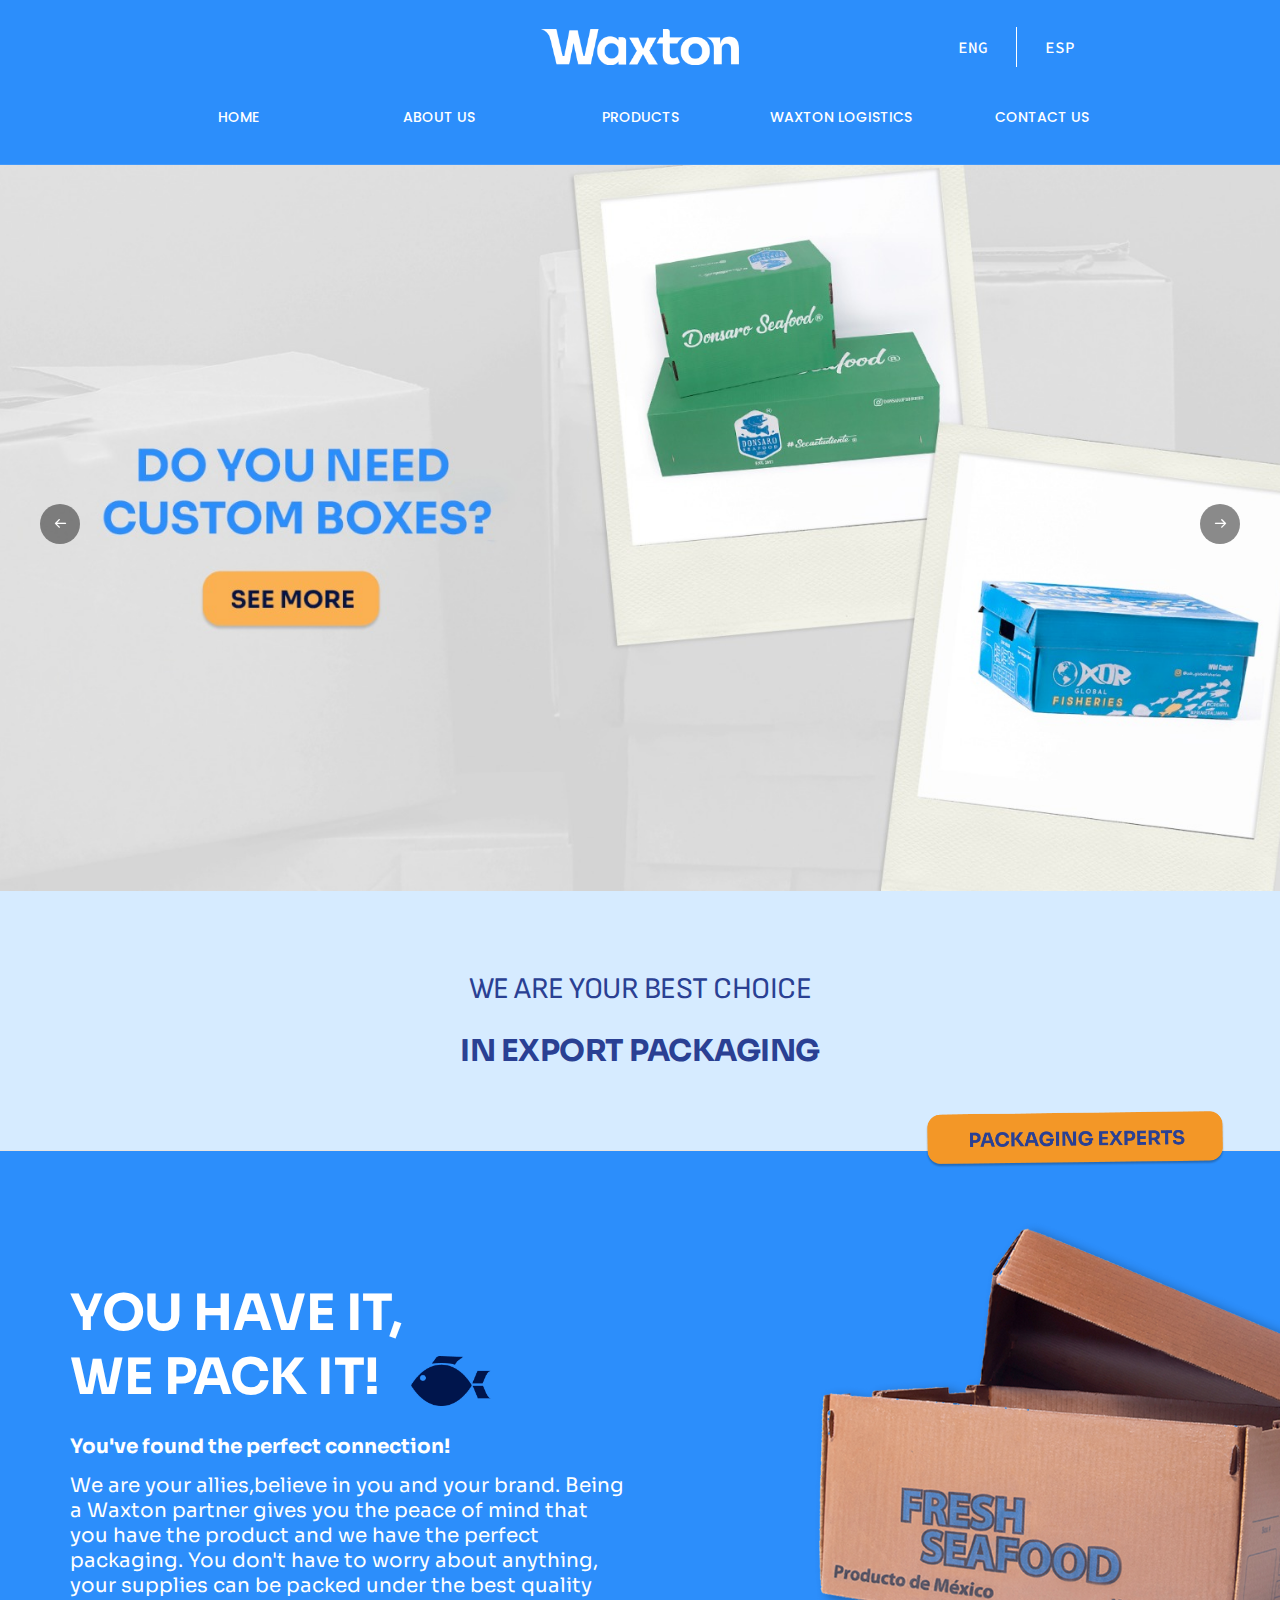
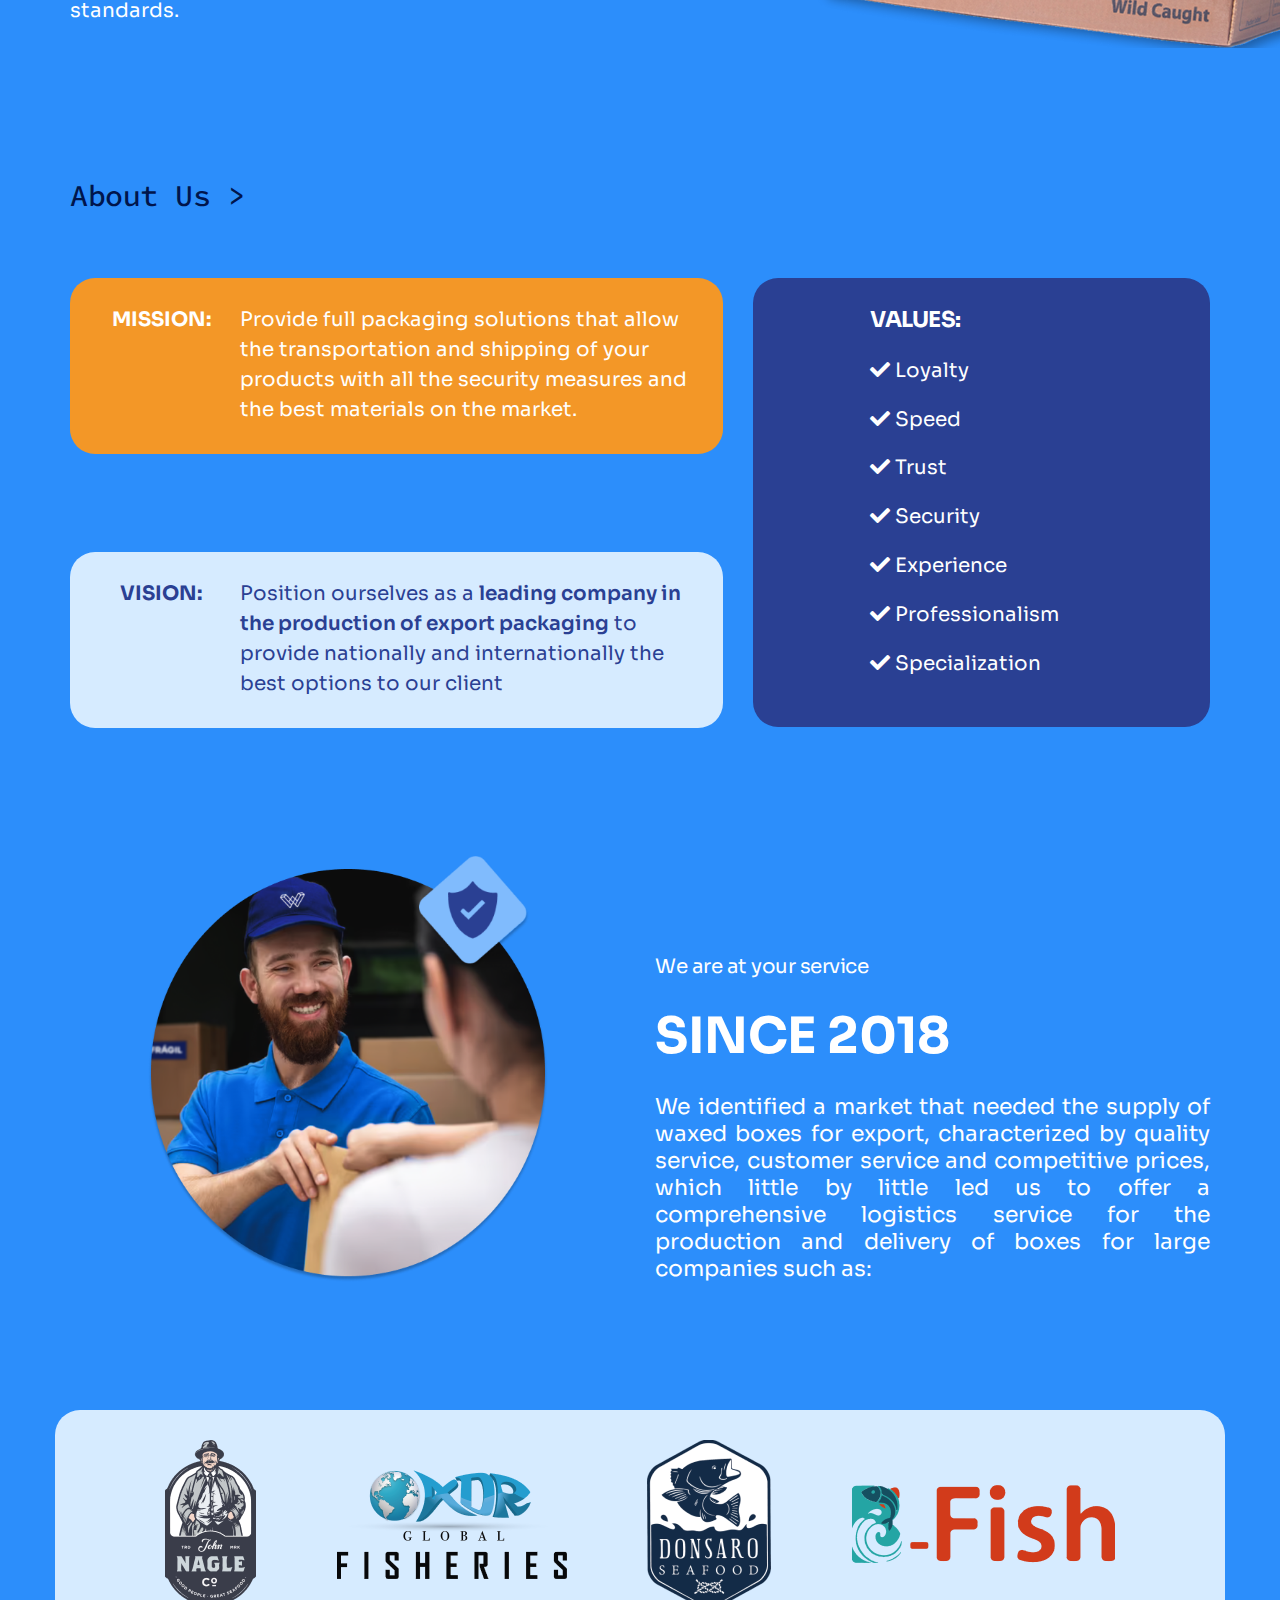
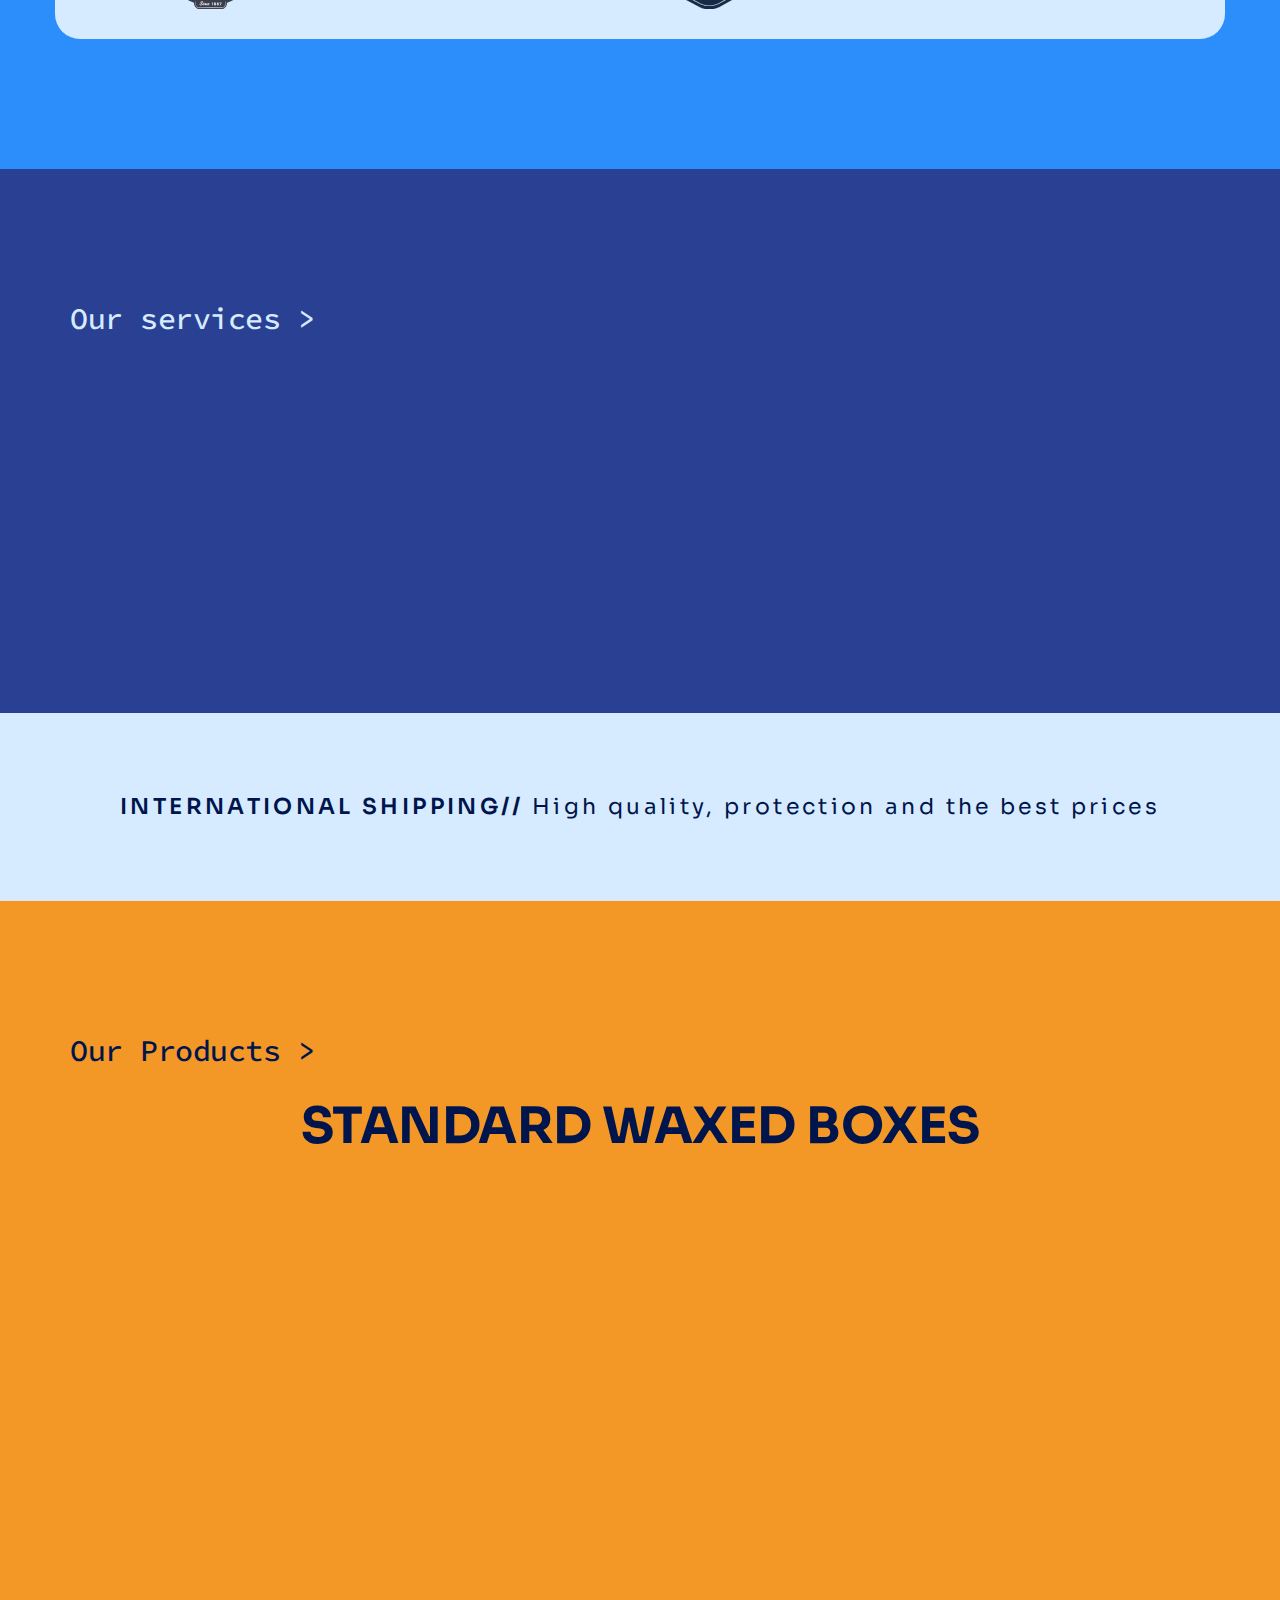
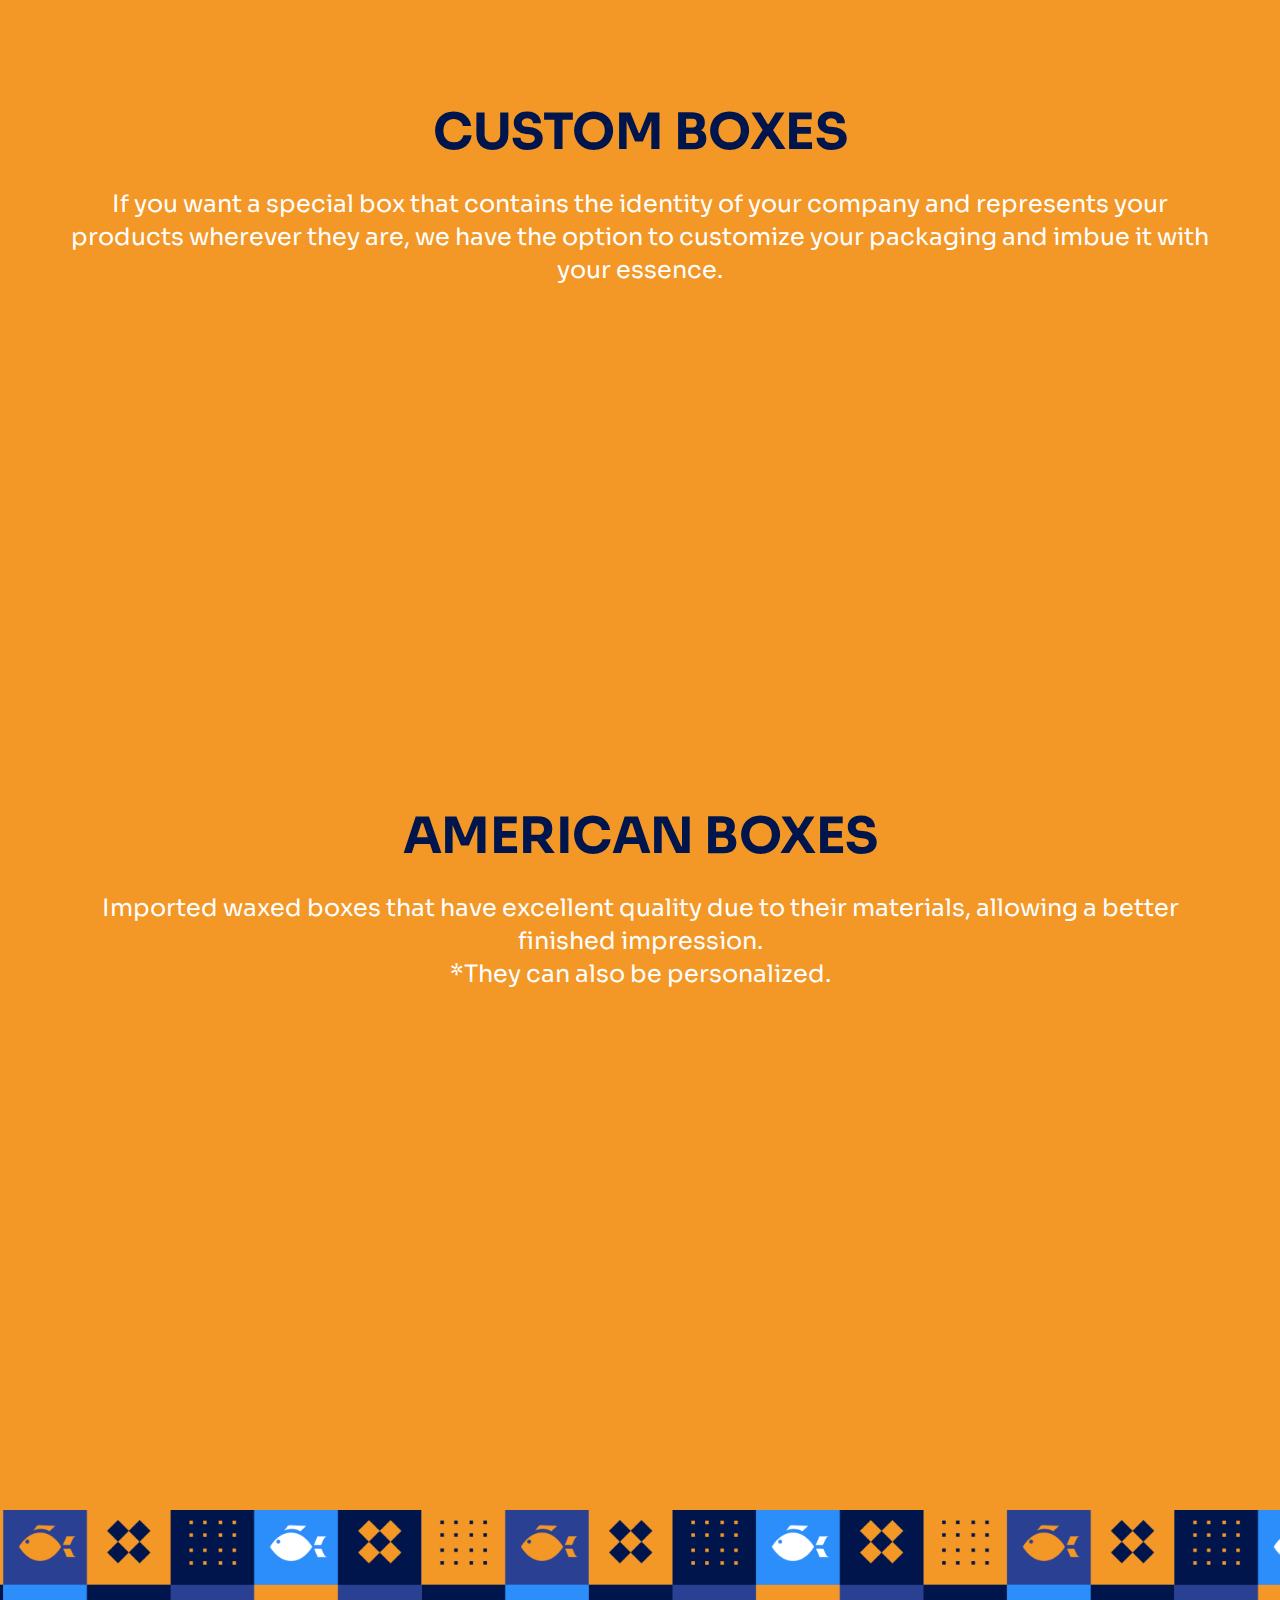
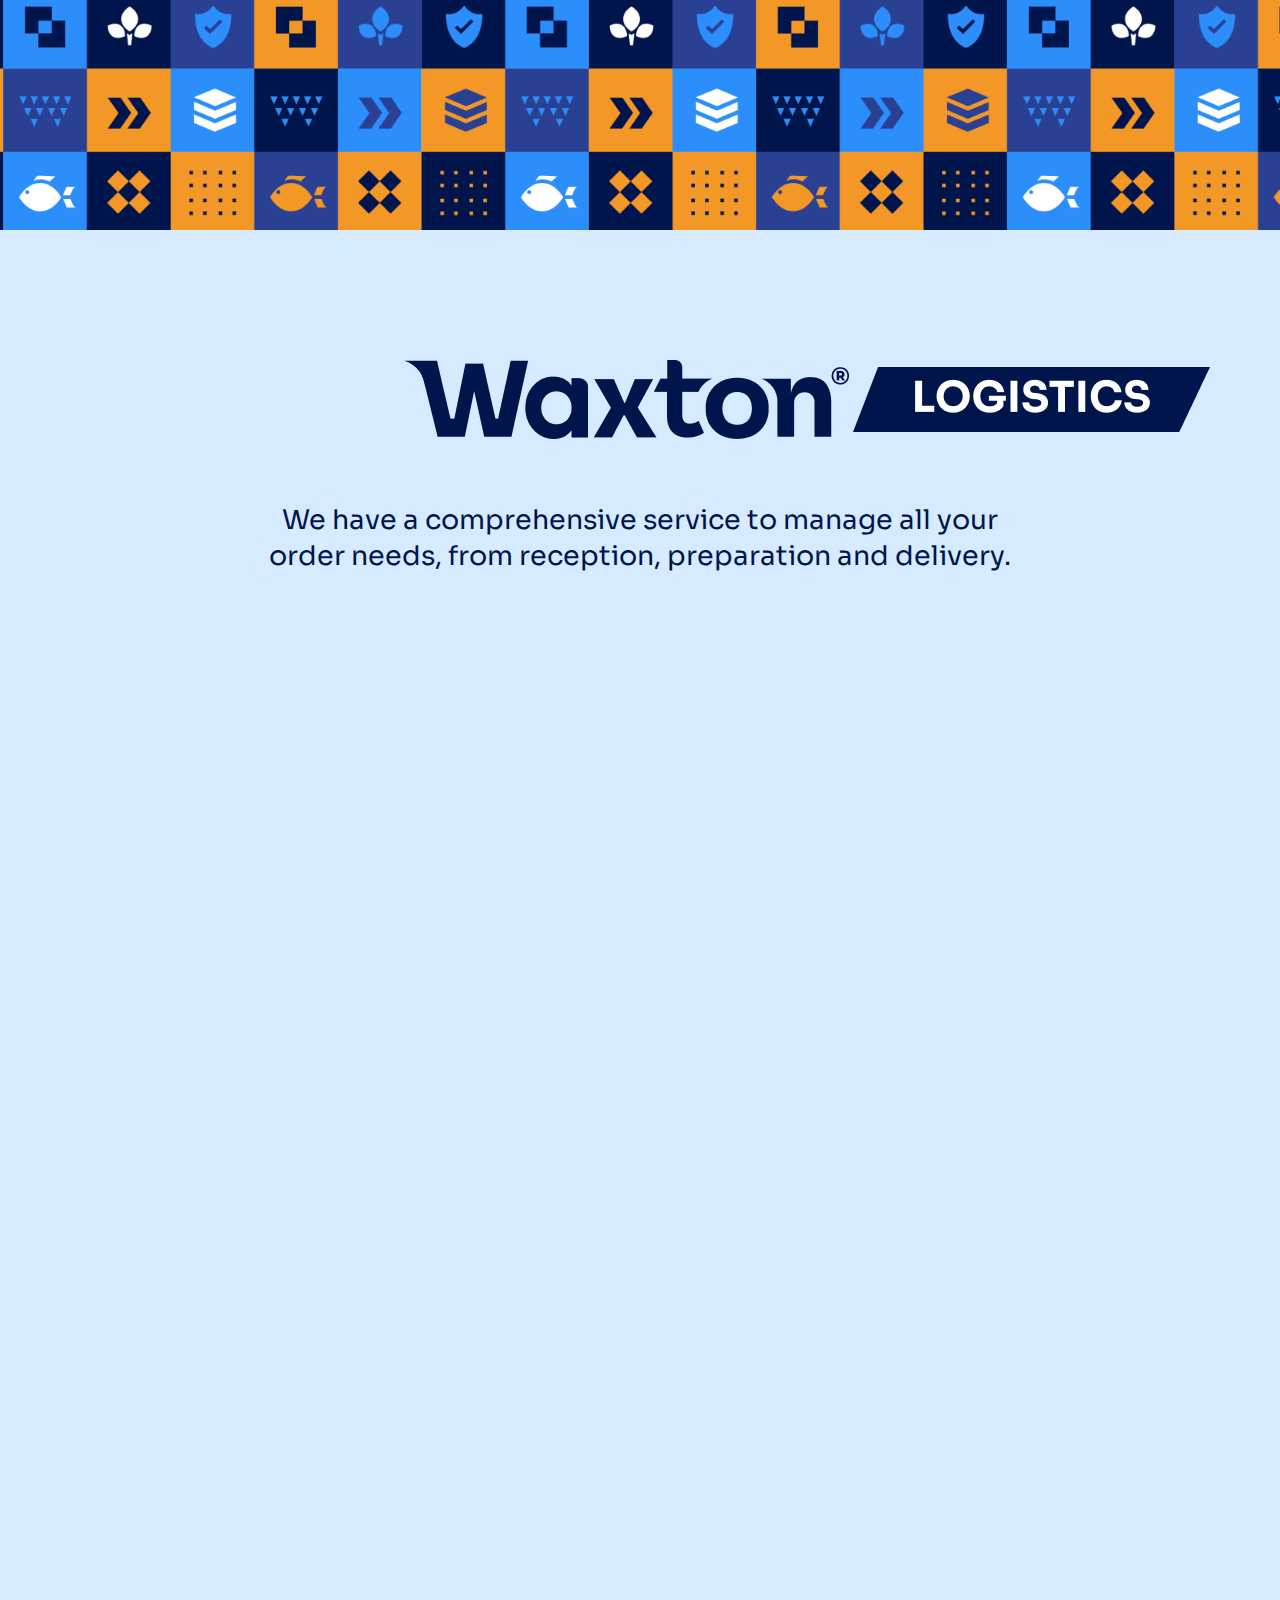
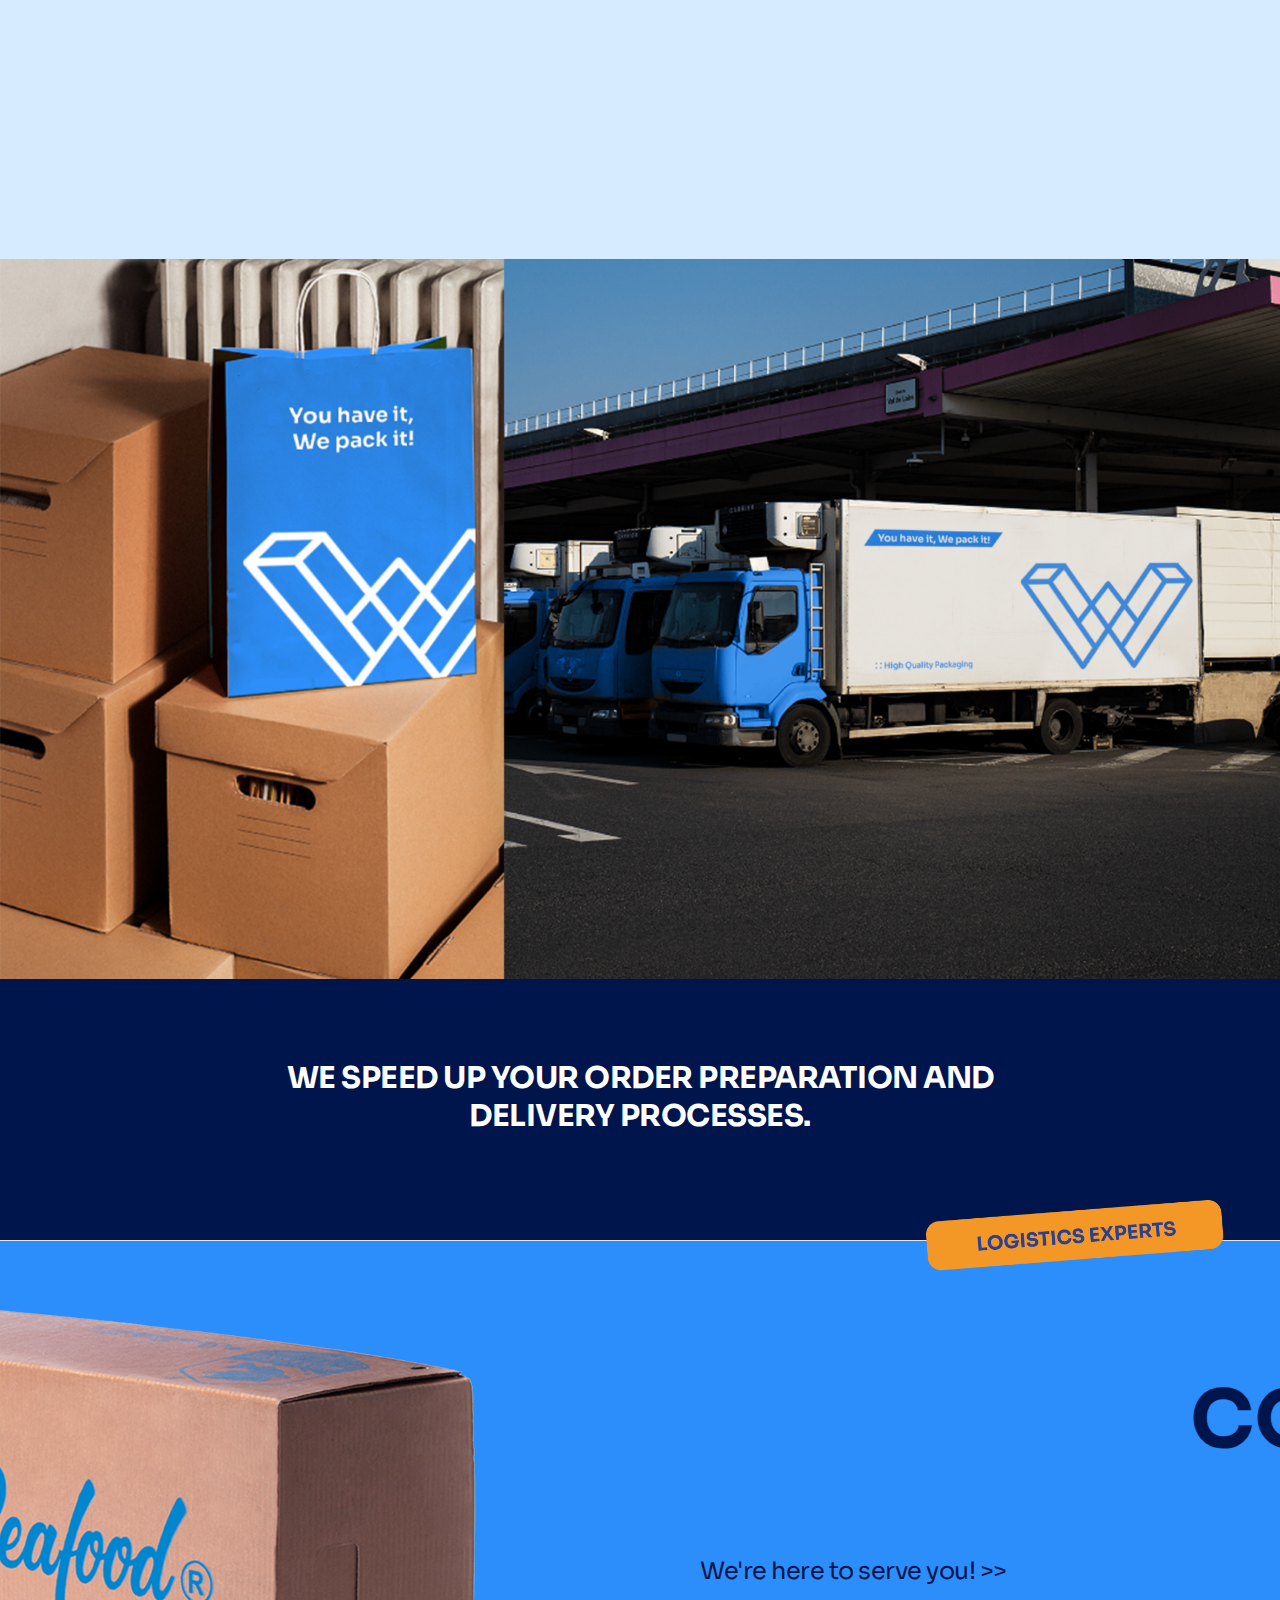
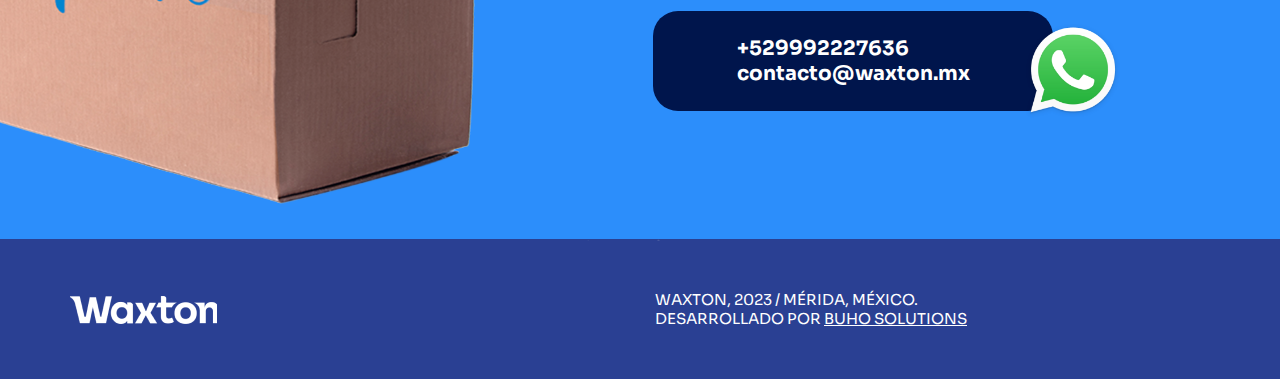
==== commit b36838cc: "Actualizacion 04-12" ====
--- a/index_eng.html
+++ b/index_eng.html
@@ -54,11 +54,6 @@
                                     <a href="#contacto" class="nav-link">CONTACT US</a>
                                 </li>
                             </ul>
-                            <div class="container_translate-2">
-                                <a class="link-esp" href="#!">ESP</a>
-                                <div class="separador-horizontal"></div>
-                                <a class="link-eng" href="index_eng.html">ENG</a>
-                            </div>
                             <img class="img-menu-resp" src="images/logos/logo_waxton.png" alt="">
                         </div>
                     </div>
--- a/css/responsive.css
+++ b/css/responsive.css
@@ -2945,7 +2945,6 @@
     .navbar-collapse{
         position: absolute;
         top: 100%;
-        left: 0;
         width: 100%;
         background: #2C8EFB;;
         overflow: hidden;
@@ -6996,7 +6995,12 @@
     }
 
     .container_translate{
-        display: none;
+        display: flex;
+        right: 70px;
+    }
+
+    .link-esp, .link-eng {
+        font-size: 14px;
     }
 
     .pr-respinsive{
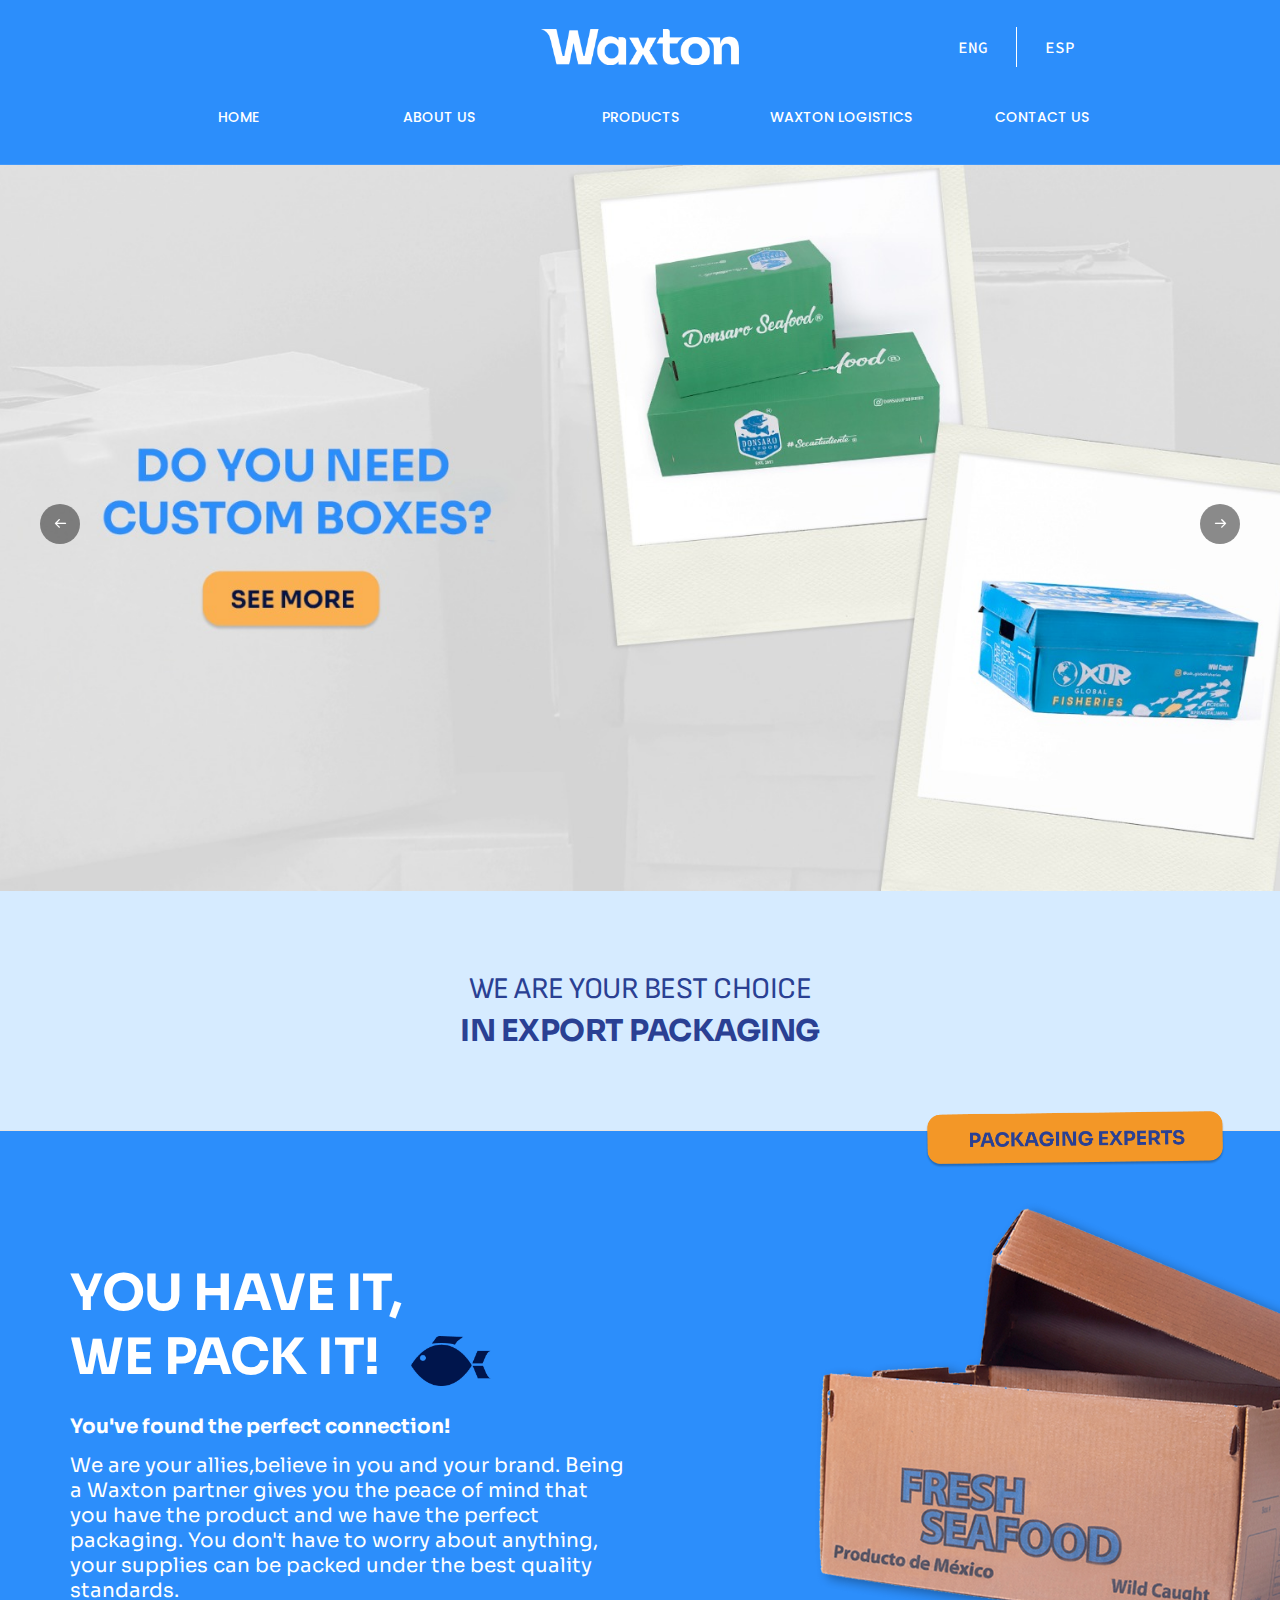
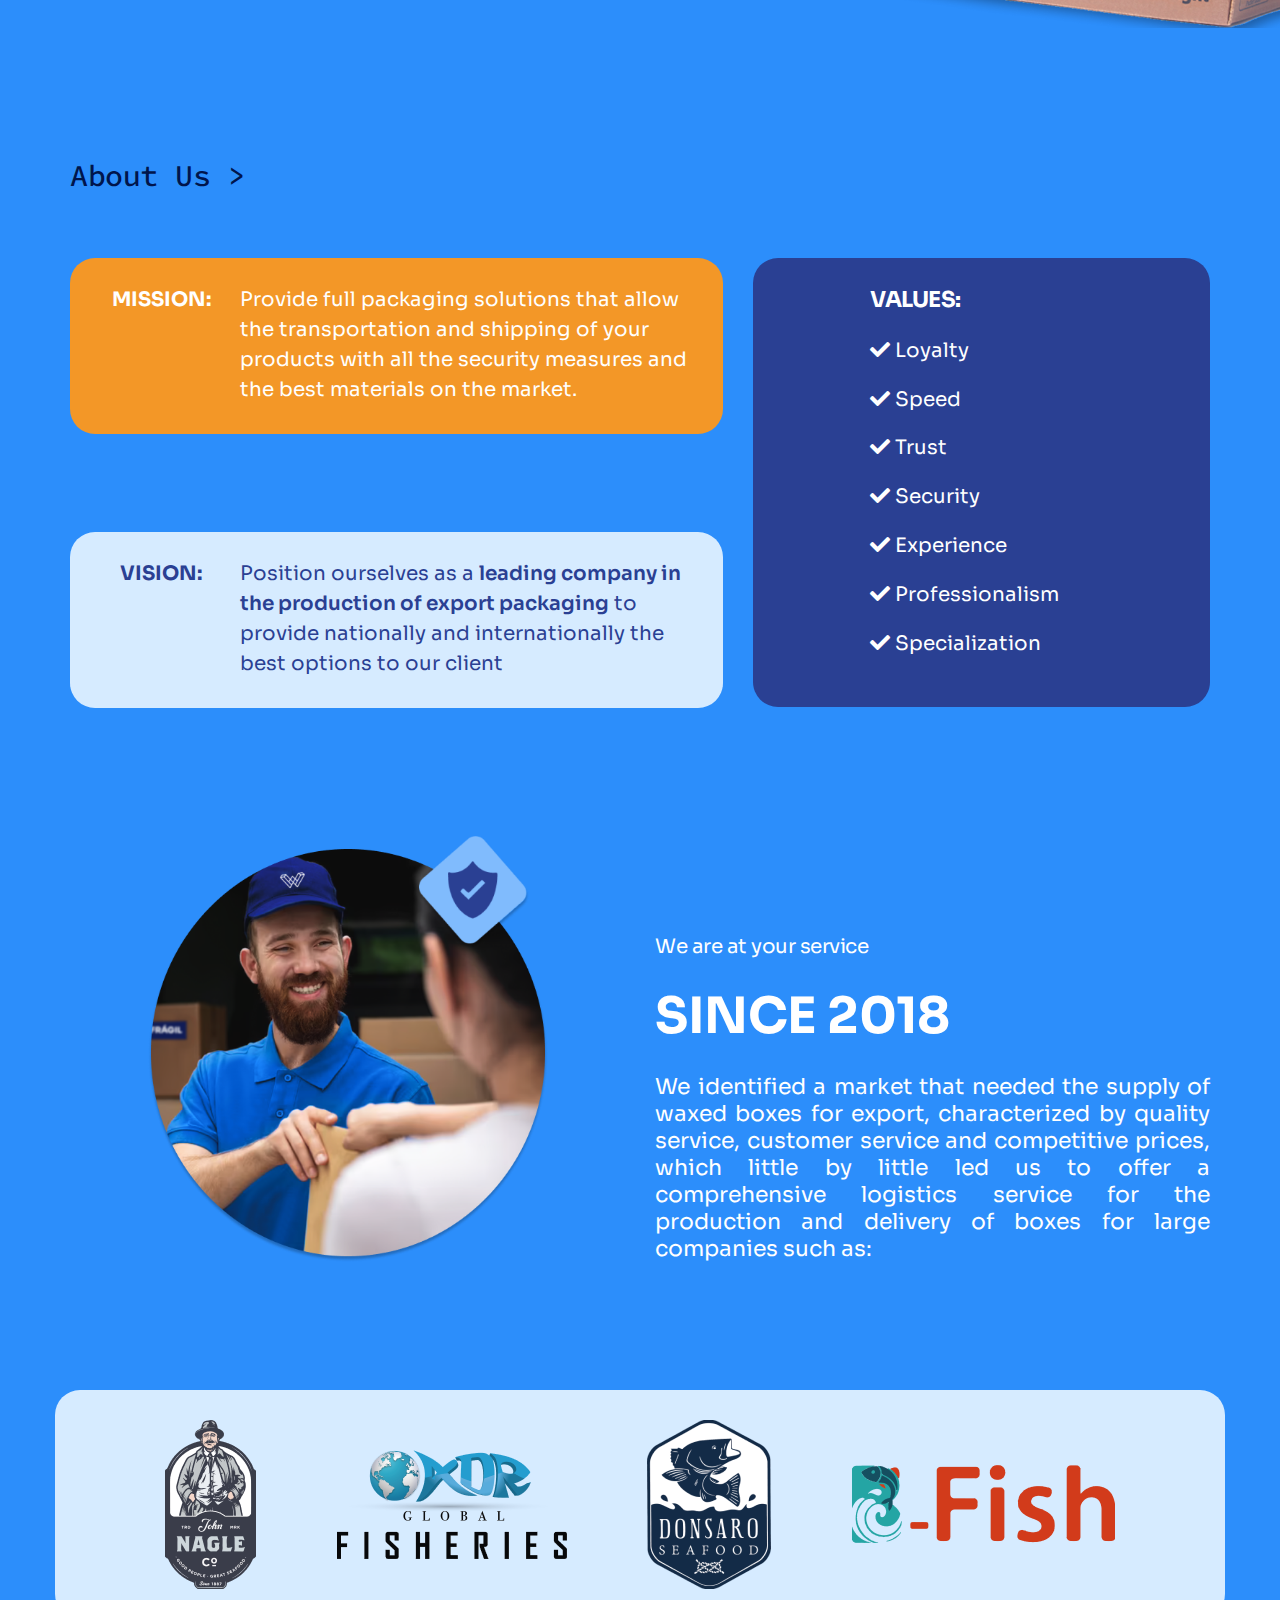
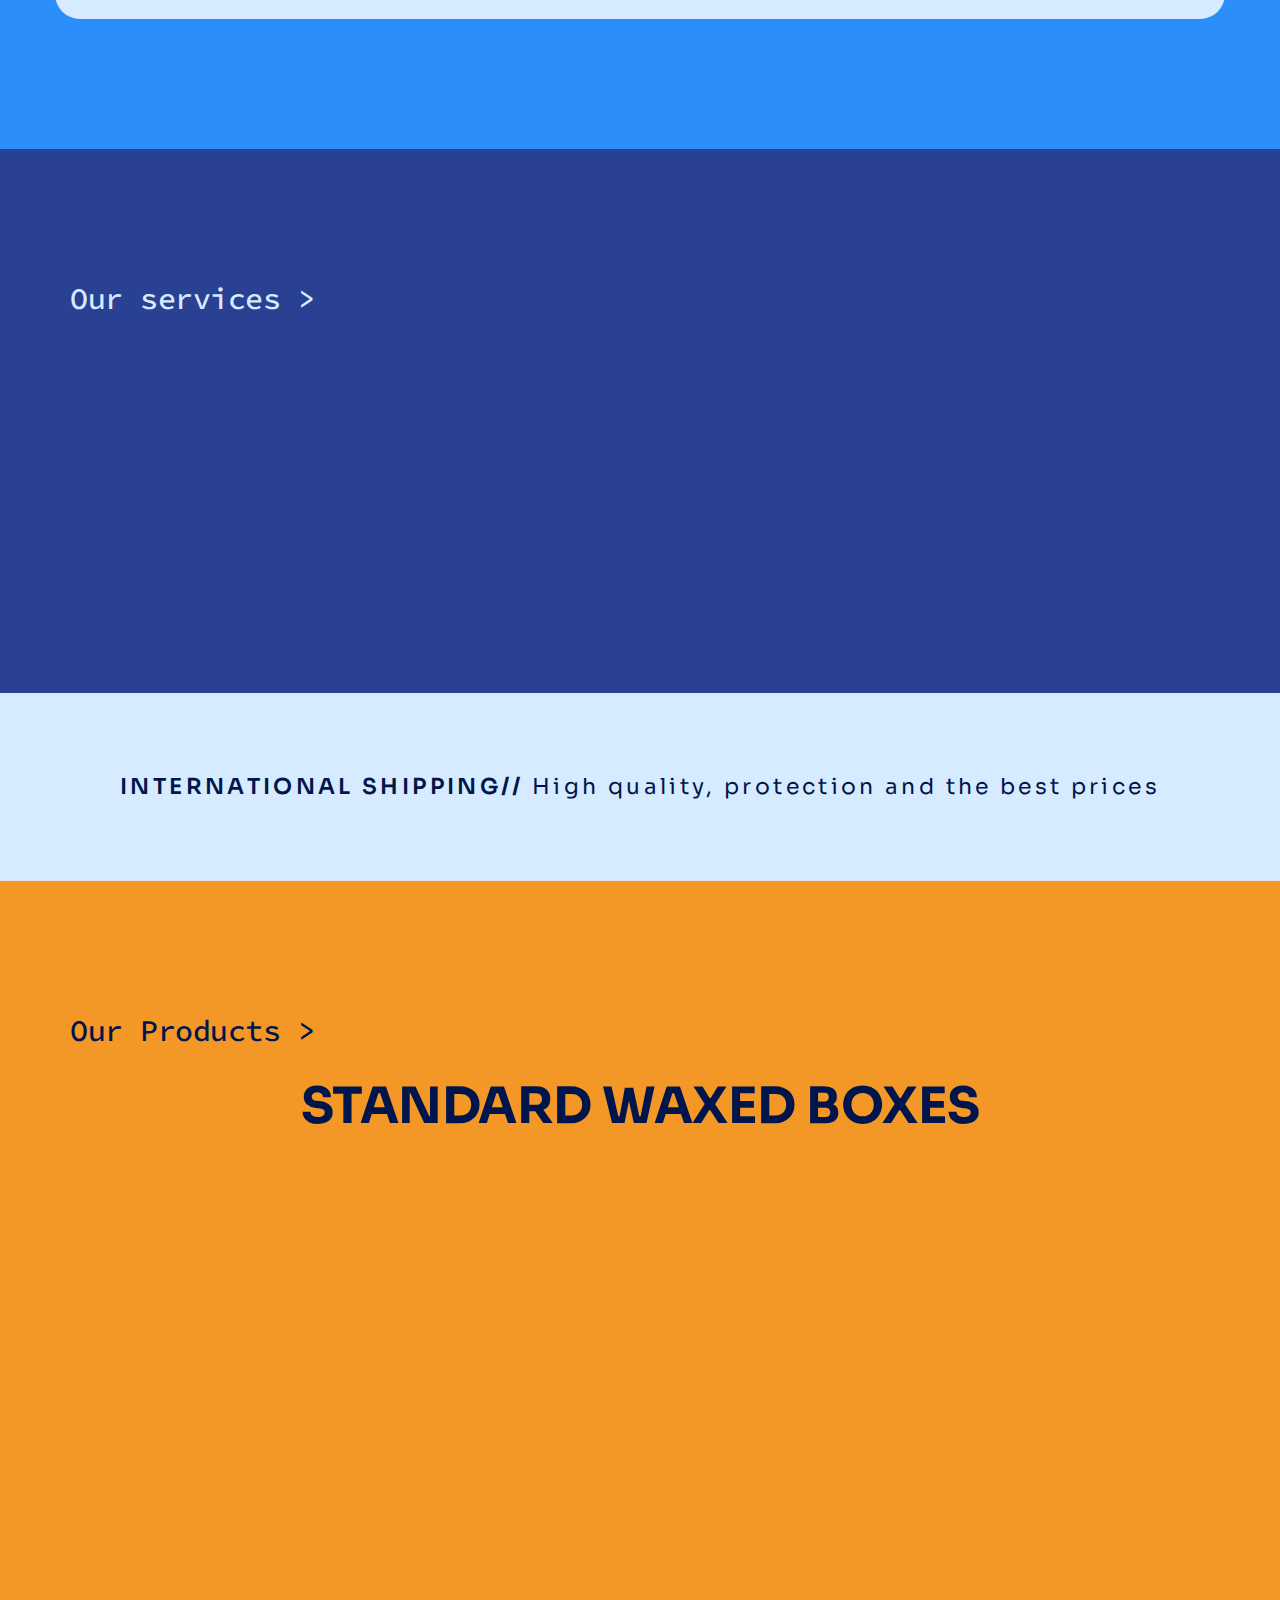
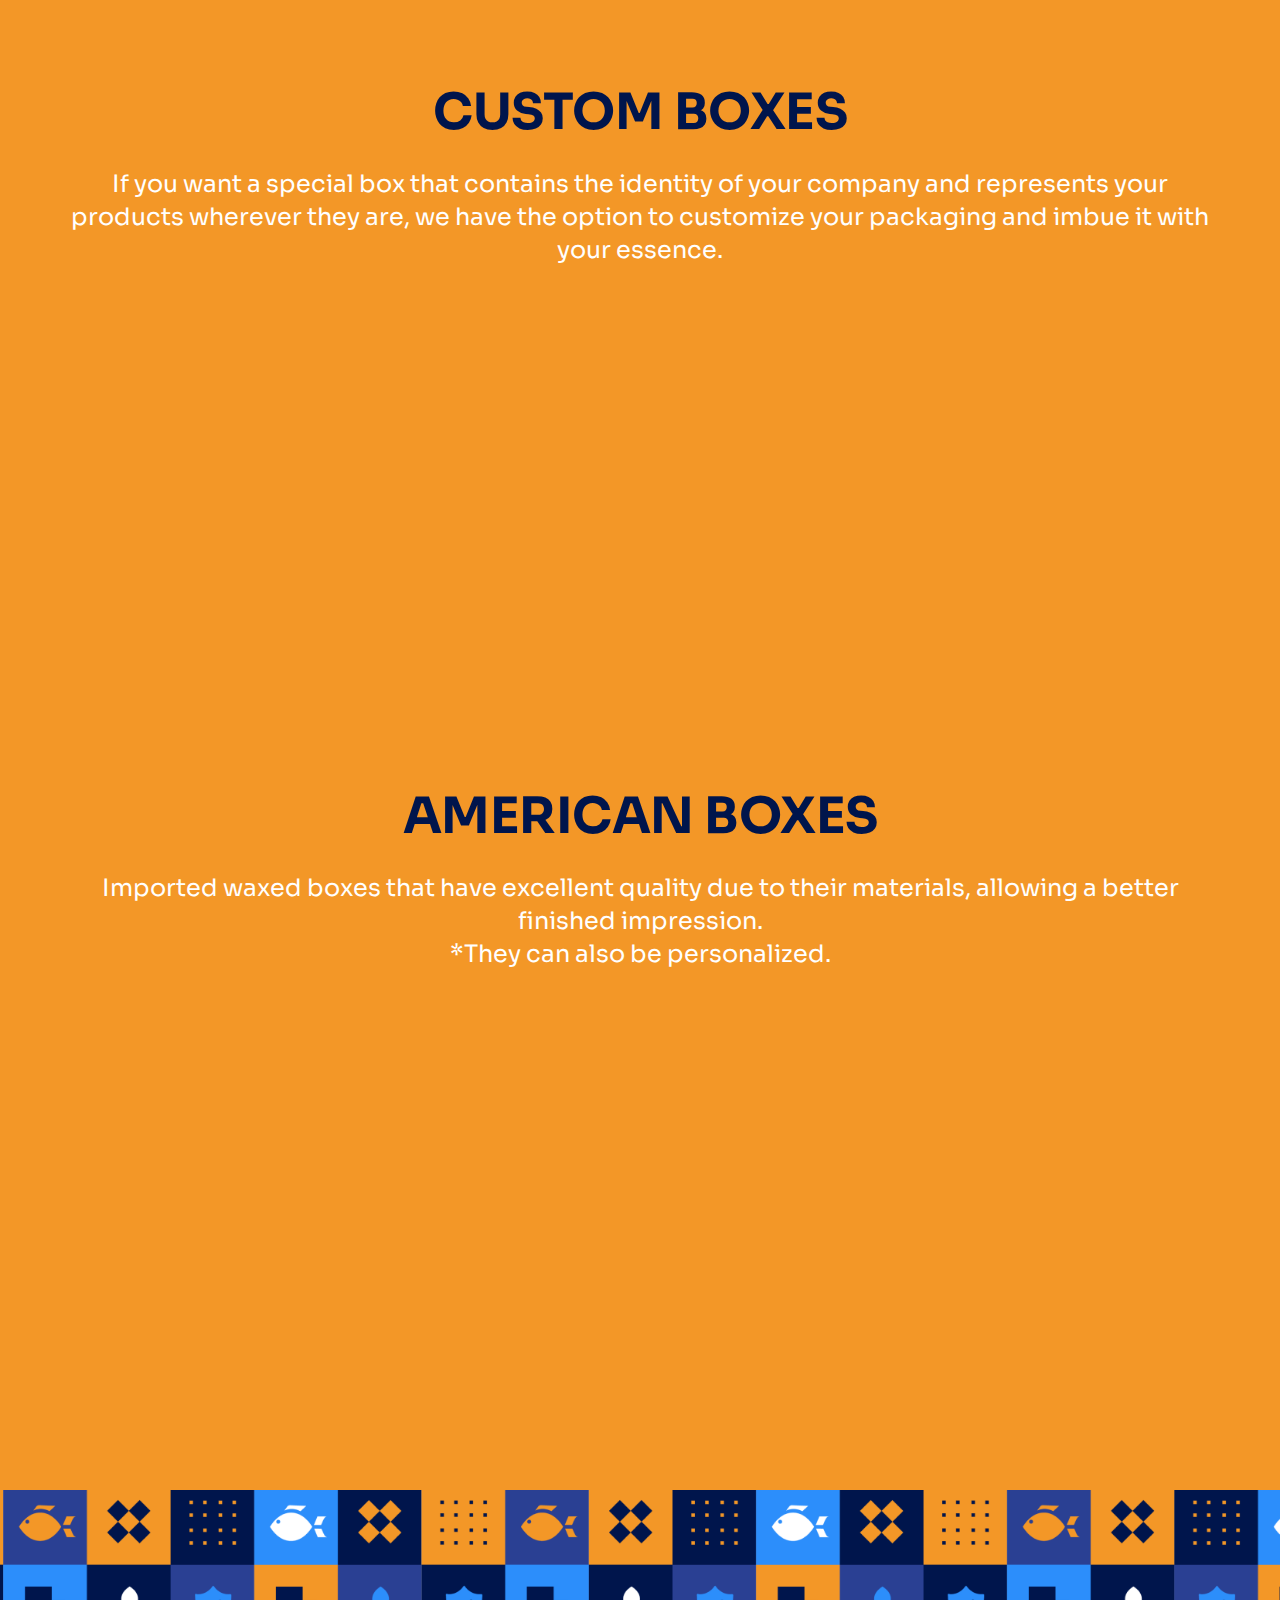
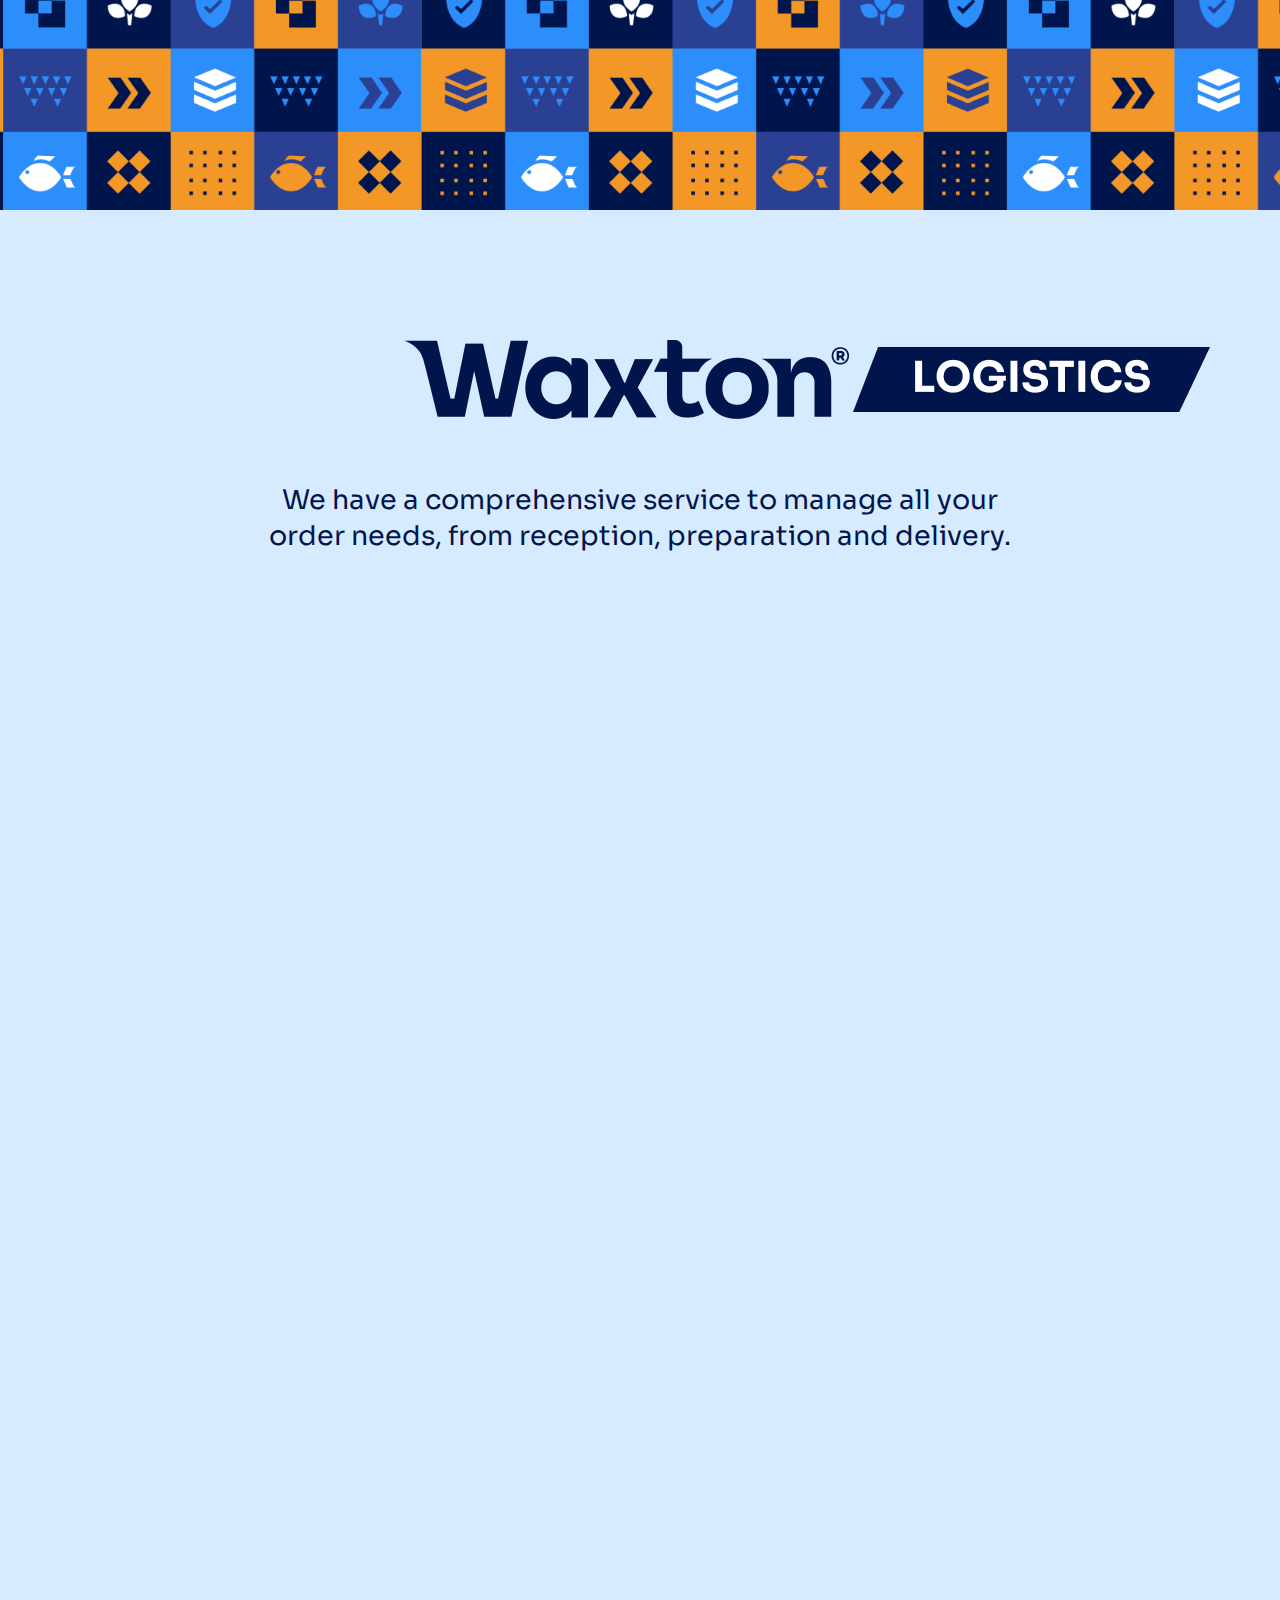
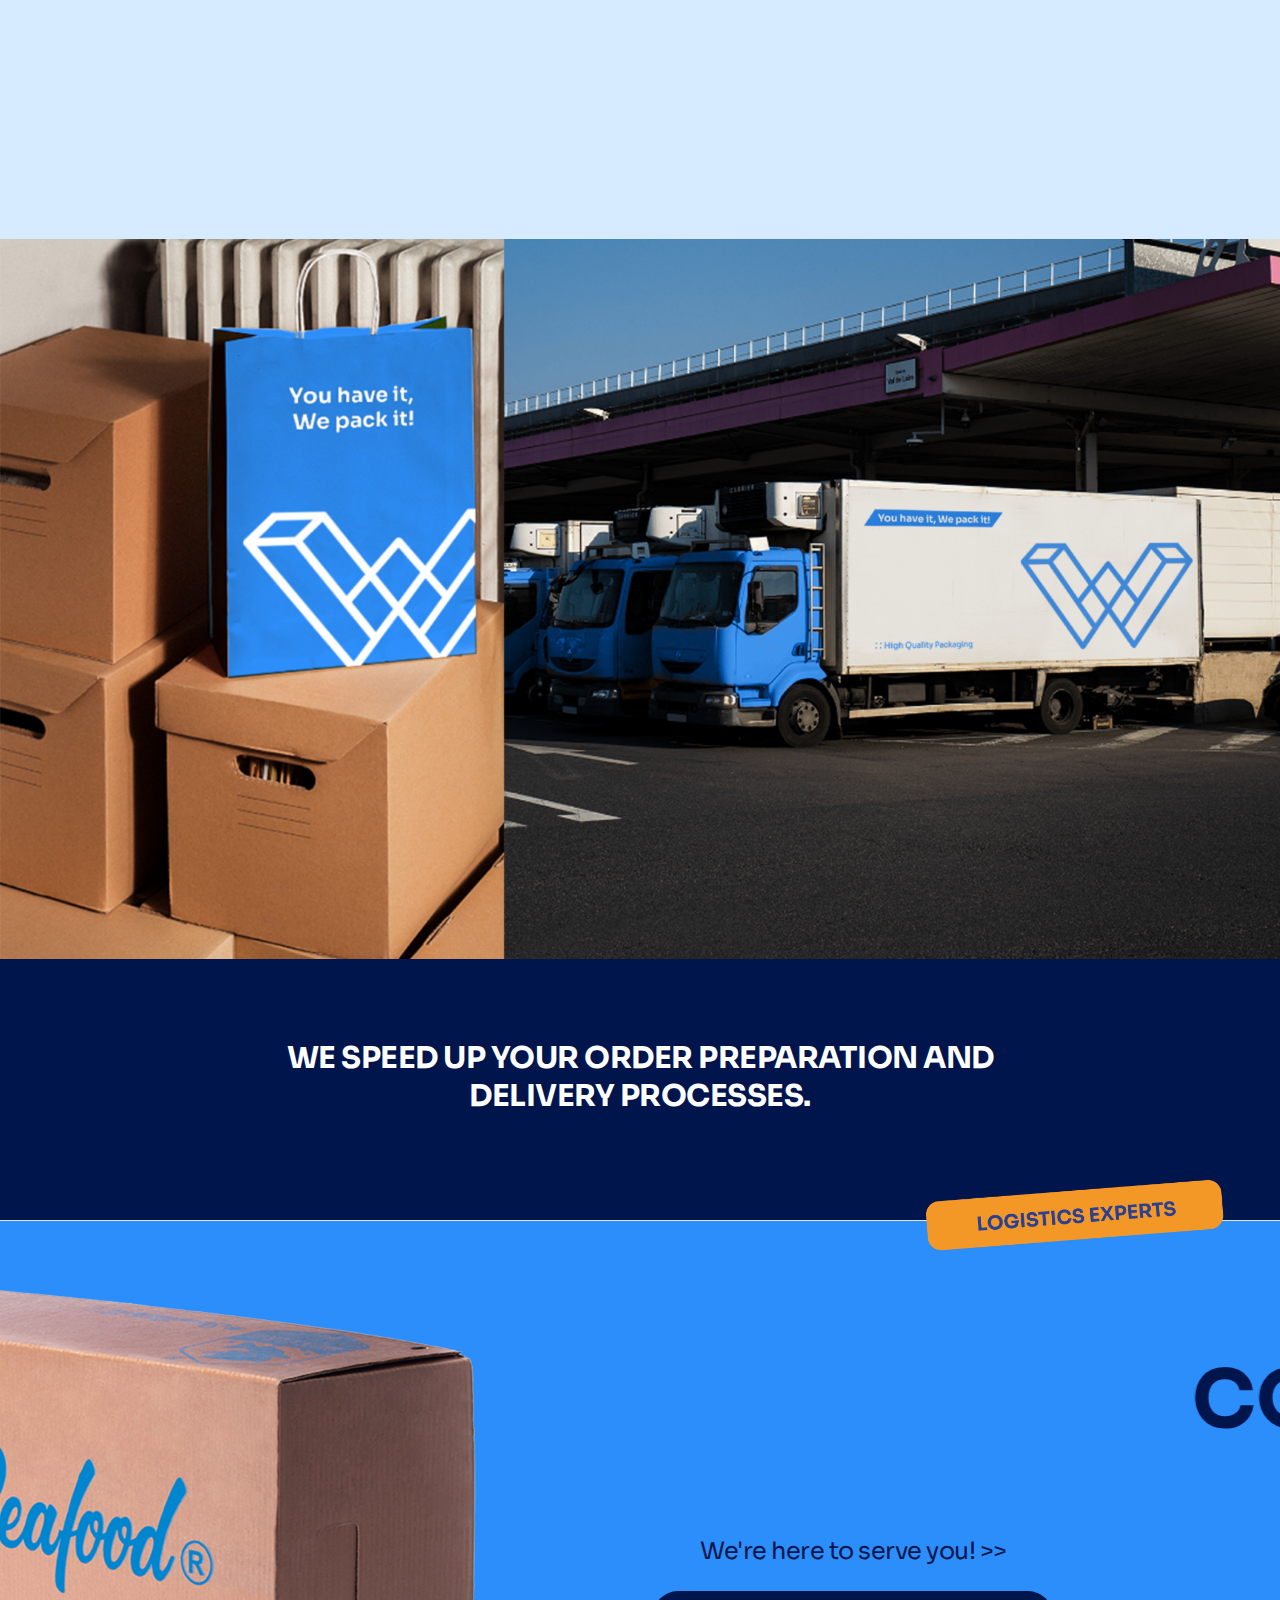
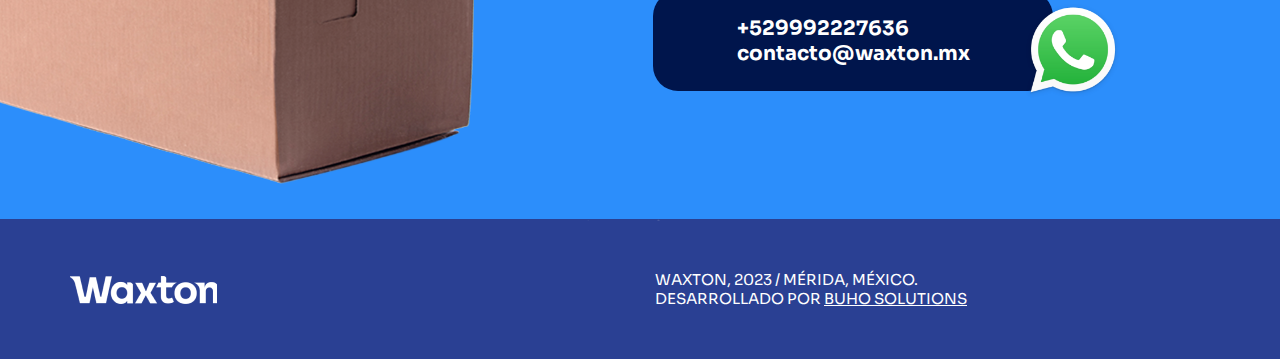
==== commit 04d328d0: "actualizacion 05-12" ====
--- a/index_eng.html
+++ b/index_eng.html
@@ -318,7 +318,7 @@
                     <div class="row justify-content-center">
                         <div class="col-xl-12 ">
                             <h2 class="title-productos-cards">STANDARD WAXED BOXES</h2>
-                            <h2 class="title-productos-cards2">CAJAS ENCERADAS ESTÁNDAR</h2>
+                            <h2 class="title-productos-cards2">STANDARD WAXED BOXES</h2>
                             
                         </div>
                     </div>
@@ -356,7 +356,7 @@
                 <div class="container padding-ten-top">
                     <div class="col-xl-12 ">
                         <h2 class="title-productos-cards">CUSTOM BOXES</h2>
-                        <h2 class="title-productos-cards2">CAJAS PERSONALIZADAS</h2>
+                        <h2 class="title-productos-cards2">CUSTOM BOXES</h2>
                     </div>
                 </div>
                 <div class="container ">
@@ -397,7 +397,7 @@
                 <div class="container padding-ten-top">
                     <div class="col-xl-12 ">
                         <h2 class="title-productos-cards">AMERICAN BOXES</h2>
-                        <h2 class="title-productos-cards2">CAJAS ENCERADAS AMERICANAS</h2>
+                        <h2 class="title-productos-cards2">AMERICAN BOXES</h2>
                     </div>
                 </div>
                 <div class="container ">
--- a/css/style.css
+++ b/css/style.css
@@ -5021,6 +5021,7 @@
     font-style: normal;
     font-weight: 400;
     line-height: normal;
+    margin-bottom: 5px;
 }
 
 .banner-title{
--- a/css/responsive.css
+++ b/css/responsive.css
@@ -6910,6 +6910,7 @@
 
     .banner-subtitle, .banner-title{
         font-size: 20px;
+        margin-bottom: 0;
     }
 
     .navbar-brand{
